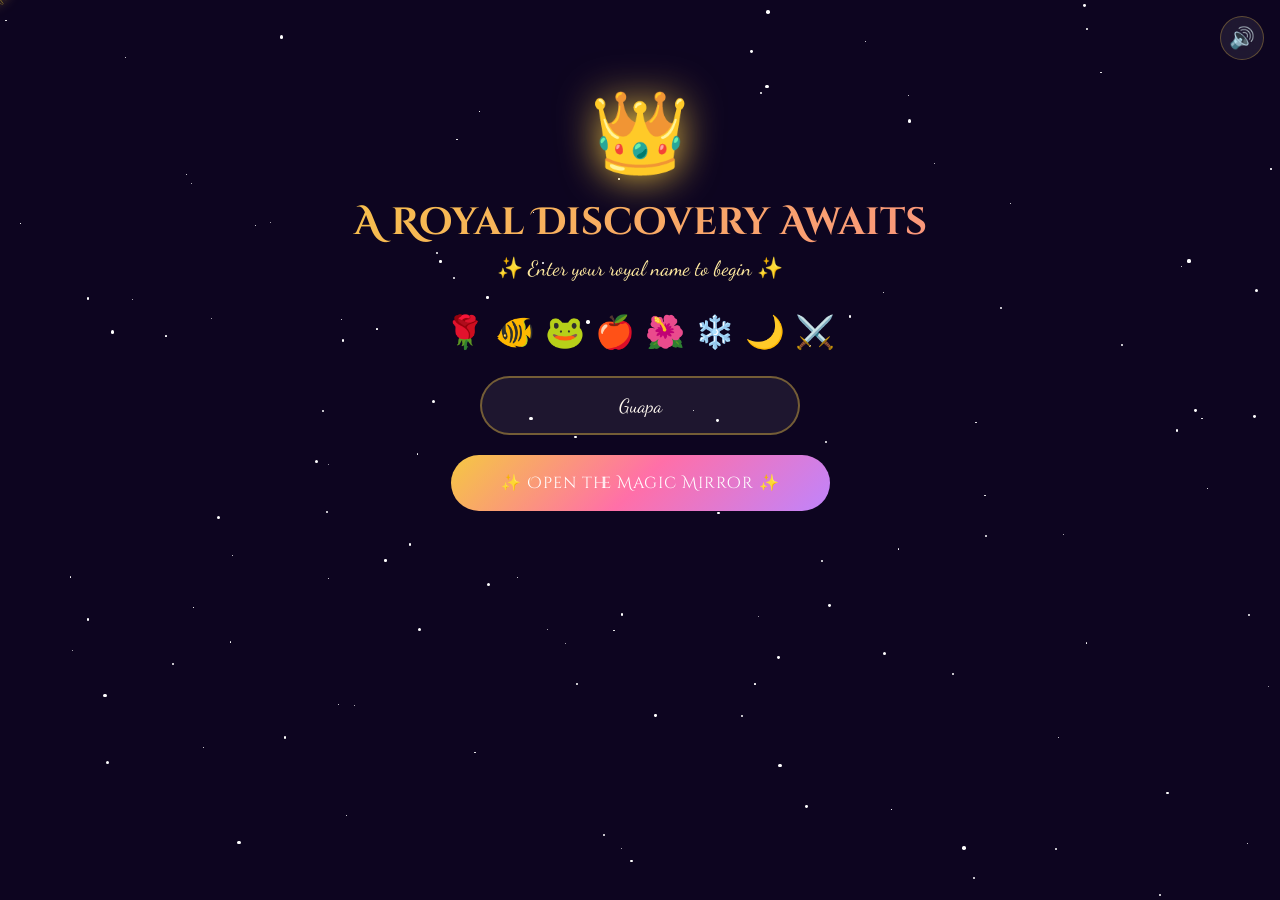
==== index.html @ b89881b4 "Rename index 9.html to index.html" ====
<!DOCTYPE html>
<html lang="en">
<head>
<meta charset="UTF-8">
<meta name="viewport" content="width=device-width, initial-scale=1.0, user-scalable=no">
<title>✨ Guapa's Royal Princess Quest ✨</title>
<link href="https://fonts.googleapis.com/css2?family=Cinzel+Decorative:wght@400;700;900&family=Lora:ital,wght@0,400;0,600;1,400&family=Dancing+Script:wght@400;700&display=swap" rel="stylesheet">
<style>

:root {
  --gold:#f5c842; --gold-light:#ffeaa0; --rose:#ff6fa8; --lav:#c084fc;
  --sky:#67e8f9; --mint:#6ee7b7; --cream:#fff8f0; --deep:#0d0520;
  --deep2:#1a0a2e; --deep3:#2d1b4e;
}
* { margin:0; padding:0; box-sizing:border-box; }
html { scroll-behavior:smooth; }
body {
  background:var(--deep);
  font-family:'Lora',serif;
  min-height:100vh;
  overflow-x:hidden;
  color:var(--cream);
  cursor:none;
}

/* ── CUSTOM CURSOR ── */
#cursor {
  position:fixed; width:24px; height:24px; pointer-events:none;
  z-index:99999; transform:translate(-50%,-50%);
  transition:transform .1s ease;
  font-size:1.2rem; line-height:1;
}
#cursor::after {
  content:'🪄';
  display:block;
  filter:drop-shadow(0 0 6px rgba(245,200,66,.8));
}
.cursor-trail {
  position:fixed; pointer-events:none; z-index:99998;
  font-size:.7rem; opacity:0;
  animation:trailFade .8s forwards ease-out;
  transform:translate(-50%,-50%);
}
@keyframes trailFade {
  0%   { opacity:.9; transform:translate(-50%,-50%) scale(1); }
  100% { opacity:0;  transform:translate(-50%,-120%) scale(.3); }
}
.tap-burst {
  position:fixed; pointer-events:none; z-index:99998;
  font-size:1rem; opacity:0;
  animation:burstOut .6s forwards ease-out;
  transform:translate(-50%,-50%);
}
@keyframes burstOut {
  0%   { opacity:1; transform:translate(-50%,-50%) scale(0); }
  50%  { opacity:1; transform:translate(-50%,-50%) scale(1.4); }
  100% { opacity:0; transform:translate(var(--bx),var(--by)) scale(.5); }
}

/* ── STARS ── */
.stars { position:fixed; top:0; left:0; width:100%; height:100%; pointer-events:none; z-index:0; }
.star {
  position:absolute; background:#fff; border-radius:50%;
  animation:twinkle var(--d,3s) infinite var(--dl,0s) ease-in-out;
}
@keyframes twinkle {
  0%,100% { opacity:.1; transform:scale(1); }
  50%     { opacity:1;  transform:scale(1.5); }
}

/* ── CASTLE BACKGROUND ── */
#castle-bg {
  position:fixed; bottom:0; left:0; width:100%; pointer-events:none;
  z-index:1; height:200px; overflow:hidden;
}
.castle-piece {
  position:absolute; bottom:0;
  font-size:2rem; opacity:0;
  animation:castleRise 1.2s cubic-bezier(.34,1.56,.64,1) forwards;
}
@keyframes castleRise {
  from { opacity:0; transform:translateY(40px); }
  to   { opacity:.35; transform:translateY(0); }
}

/* ── FLOATING SPARKLES ── */
.sp-wrap { position:fixed; top:0; left:0; width:100%; height:100%; pointer-events:none; z-index:1; overflow:hidden; }
.sparkle {
  position:absolute; opacity:0;
  animation:floatUp var(--d,6s) infinite linear var(--dl,0s);
}
@keyframes floatUp {
  0%   { opacity:0;   transform:translateY(100vh) rotate(0deg); }
  10%  { opacity:1; }
  90%  { opacity:.5; }
  100% { opacity:0;   transform:translateY(-20px) rotate(360deg); }
}

/* ── APP LAYOUT ── */
#app {
  position:relative; z-index:10;
  max-width:900px; margin:0 auto;
  padding:20px 16px 80px;
}

/* ── NAME ENTRY SCREEN ── */
#name-screen {
  text-align:center; padding:60px 20px;
  animation:fadeUp 1s ease-out;
}
.name-crown { font-size:5rem; display:block; animation:crownBounce 2s infinite ease-in-out; filter:drop-shadow(0 0 20px var(--gold)); }
@keyframes crownBounce { 0%,100%{transform:translateY(0) rotate(-5deg);} 50%{transform:translateY(-15px) rotate(5deg);} }
.name-title {
  font-family:'Cinzel Decorative',cursive;
  font-size:clamp(1.4rem,5vw,2.4rem);
  background:linear-gradient(135deg,var(--gold),var(--rose),var(--lav));
  background-size:300% 300%;
  -webkit-background-clip:text; -webkit-text-fill-color:transparent; background-clip:text;
  animation:shimmer 4s infinite linear; margin:16px 0 8px;
}
@keyframes shimmer { 0%{background-position:0% 50%;} 100%{background-position:300% 50%;} }
.name-subtitle { font-family:'Dancing Script',cursive; font-size:1.3rem; color:var(--gold-light); margin-bottom:30px; }
.name-input-wrap { position:relative; max-width:320px; margin:0 auto 20px; }
.name-input {
  width:100%; padding:16px 24px; font-size:1.2rem;
  font-family:'Dancing Script',cursive; color:var(--cream);
  background:rgba(255,255,255,.07); border:2px solid rgba(245,200,66,.4);
  border-radius:50px; outline:none; text-align:center;
  transition:border-color .3s, box-shadow .3s;
}
.name-input:focus { border-color:var(--gold); box-shadow:0 0 20px rgba(245,200,66,.3); }
.name-input::placeholder { color:rgba(255,248,240,.35); }
.btn-begin {
  display:inline-block; padding:17px 50px;
  background:linear-gradient(135deg,var(--gold),var(--rose),var(--lav));
  color:#fff; font-family:'Cinzel Decorative',cursive;
  font-size:1rem; border:none; border-radius:50px; cursor:none;
  animation:glowPulse 2.5s infinite; letter-spacing:1px;
  transition:transform .2s;
}
.btn-begin:hover { transform:scale(1.06) translateY(-3px); }
@keyframes glowPulse {
  0%,100% { box-shadow:0 8px 30px rgba(245,200,66,.4); }
  50%      { box-shadow:0 8px 50px rgba(245,200,66,.7),0 0 80px rgba(255,111,168,.4); }
}
.name-p-icons { display:flex; justify-content:center; gap:10px; flex-wrap:wrap; margin:24px 0; font-size:2rem; }
.pi { display:inline-block; animation:iconFloat var(--d) infinite ease-in-out var(--dl); }
@keyframes iconFloat { 0%,100%{transform:translateY(0);} 50%{transform:translateY(-10px);} }

/* ── TITLE SCREEN ── */
#title-screen { text-align:center; padding:40px 10px; animation:fadeUp 1.2s ease-out; }
@keyframes fadeUp { from{opacity:0;transform:translateY(30px);} to{opacity:1;transform:translateY(0);} }
h1 {
  font-family:'Cinzel Decorative',cursive;
  font-size:clamp(1.5rem,5vw,2.8rem);
  background:linear-gradient(135deg,var(--gold),var(--rose),var(--lav),var(--gold));
  background-size:300% 300%; -webkit-background-clip:text;
  -webkit-text-fill-color:transparent; background-clip:text;
  animation:shimmer 4s infinite linear; line-height:1.3; margin:16px 0 8px;
}
.subtitle { font-family:'Dancing Script',cursive; font-size:1.4rem; color:var(--gold-light); margin-bottom:16px; }
.mirror-greeting {
  background:rgba(255,255,255,.06); border:1px solid rgba(245,200,66,.2);
  border-radius:20px; padding:20px 24px; margin:20px 0;
  font-family:'Dancing Script',cursive; font-size:1.25rem;
  color:var(--gold-light); line-height:1.7;
}
.stats { display:flex; justify-content:center; gap:12px; flex-wrap:wrap; margin:16px 0; }
.stat { background:rgba(245,200,66,.1); border:1px solid rgba(245,200,66,.3); border-radius:20px; padding:7px 16px; font-family:'Dancing Script',cursive; font-size:1rem; color:var(--gold-light); }
.btn-start {
  display:inline-block; padding:18px 50px;
  background:linear-gradient(135deg,var(--gold),var(--rose),var(--lav));
  color:#fff; font-family:'Cinzel Decorative',cursive;
  font-size:1.05rem; border:none; border-radius:50px; cursor:none;
  animation:glowPulse 2.5s infinite; letter-spacing:1px; margin-top:10px;
  transition:transform .2s;
}
.btn-start:hover { transform:scale(1.07) translateY(-3px); }

/* ── SOUND TOGGLE ── */
#sound-btn {
  position:fixed; top:16px; right:16px; z-index:1000;
  background:rgba(255,255,255,.08); border:1px solid rgba(245,200,66,.3);
  border-radius:50%; width:44px; height:44px; cursor:none;
  font-size:1.3rem; display:flex; align-items:center; justify-content:center;
  transition:all .2s; backdrop-filter:blur(10px);
}
#sound-btn:hover { background:rgba(245,200,66,.15); transform:scale(1.1); }

/* ── LIVE PRINCESS METER ── */
#princess-meter {
  position:fixed; left:8px; top:50%; transform:translateY(-50%);
  z-index:100; display:none; flex-direction:column; gap:6px;
  background:rgba(13,5,32,.7); border:1px solid rgba(245,200,66,.15);
  border-radius:20px; padding:10px 6px; backdrop-filter:blur(10px);
}
.meter-princess {
  width:36px; height:36px; border-radius:50%; display:flex;
  align-items:center; justify-content:center; font-size:1.1rem;
  border:2px solid rgba(255,255,255,.1); transition:all .4s cubic-bezier(.34,1.56,.64,1);
  background:rgba(255,255,255,.05); position:relative; cursor:default;
}
.meter-princess.leading {
  border-color:var(--gold); background:rgba(245,200,66,.15);
  box-shadow:0 0 12px rgba(245,200,66,.5); transform:scale(1.15);
}
.meter-princess.top3 {
  border-color:rgba(192,132,252,.5); background:rgba(192,132,252,.08);
  box-shadow:0 0 8px rgba(192,132,252,.3);
}
.meter-crown {
  position:absolute; top:-10px; left:50%; transform:translateX(-50%);
  font-size:.65rem; display:none;
}
.meter-princess.leading .meter-crown { display:block; }

/* ── PROGRESS ── */
#prog-area { margin-bottom:22px; display:none; }
.prog-label { display:flex; justify-content:space-between; font-family:'Dancing Script',cursive; font-size:1rem; color:var(--gold-light); margin-bottom:8px; }
.prog-track { height:10px; background:rgba(255,255,255,.1); border-radius:10px; overflow:hidden; border:1px solid rgba(245,200,66,.2); }
.prog-fill {
  height:100%; background:linear-gradient(90deg,var(--gold),var(--rose),var(--lav));
  border-radius:10px; transition:width .6s cubic-bezier(.4,0,.2,1);
  box-shadow:0 0 10px rgba(245,200,66,.6);
}
.prog-round { font-family:'Cinzel Decorative',cursive; font-size:.65rem; color:rgba(192,132,252,.8); letter-spacing:1px; }

/* ── QUESTION CARD ── */
.q-card {
  background:linear-gradient(145deg,rgba(45,27,78,.92),rgba(26,10,46,.96));
  border:1px solid rgba(245,200,66,.25); border-radius:28px;
  padding:28px 22px; box-shadow:0 20px 60px rgba(0,0,0,.4),inset 0 1px 0 rgba(255,255,255,.08);
  animation:slideIn .45s cubic-bezier(.34,1.56,.64,1); position:relative; overflow:hidden;
}
.q-card::before {
  content:''; position:absolute; top:0; left:0; right:0; height:3px;
  background:linear-gradient(90deg,var(--gold),var(--rose),var(--lav),var(--mint));
  background-size:200% 100%; animation:shimmer 3s infinite linear;
}
@keyframes slideIn { from{opacity:0;transform:translateX(40px) scale(.97);} to{opacity:1;transform:translateX(0) scale(1);} }
.cat-badge {
  display:inline-block; background:rgba(245,200,66,.15);
  border:1px solid rgba(245,200,66,.4); border-radius:30px;
  padding:5px 16px; font-size:.75rem; font-family:'Cinzel Decorative',cursive;
  color:var(--gold); letter-spacing:1px; margin-bottom:14px; text-transform:uppercase;
}
.q-emoji { font-size:2.6rem; display:block; margin-bottom:10px; text-align:center; filter:drop-shadow(0 0 12px rgba(245,200,66,.5)); }
.q-text { font-size:1.1rem; line-height:1.6; color:var(--cream); text-align:center; margin-bottom:22px; font-weight:600; }

/* ── STANDARD OPTIONS ── */
.opts-grid { display:grid; gap:10px; grid-template-columns:1fr; }
.opts-grid.two-col { grid-template-columns:1fr 1fr; }
.opts-grid.visual  { grid-template-columns:1fr 1fr 1fr; }
.opt-btn {
  background:rgba(255,255,255,.05); border:1.5px solid rgba(255,255,255,.12);
  border-radius:14px; padding:13px 16px; cursor:none;
  transition:all .25s cubic-bezier(.34,1.56,.64,1);
  text-align:left; display:flex; align-items:center; gap:11px;
  color:rgba(255,248,240,.9); font-family:'Lora',serif; font-size:.9rem; line-height:1.4; width:100%;
}
.opt-btn:hover { background:rgba(245,200,66,.12); border-color:var(--gold); transform:translateY(-2px) scale(1.01); box-shadow:0 6px 20px rgba(245,200,66,.2); color:#fff; }
.opt-btn.selected {
  background:linear-gradient(135deg,rgba(245,200,66,.22),rgba(192,132,252,.22));
  border-color:var(--gold); color:#fff; transform:scale(1.02);
  box-shadow:0 8px 25px rgba(245,200,66,.3);
}
.opt-btn.visual-card { flex-direction:column; align-items:center; text-align:center; padding:16px 10px; min-height:110px; justify-content:center; }
.opt-btn.two-col-btn { flex-direction:column; align-items:center; text-align:center; padding:16px 12px; }
.opt-icon { font-size:1.7rem; flex-shrink:0; }
.opt-icon.big { font-size:2.2rem; margin-bottom:6px; }
.opt-label { font-weight:600; margin-bottom:2px; }
.opt-desc  { font-size:.78rem; opacity:.7; font-style:italic; }

/* ── DRESS CAROUSEL ── */
.dress-carousel { position:relative; overflow:hidden; padding:10px 0 20px; }
.dress-track { display:flex; gap:14px; transition:transform .4s cubic-bezier(.4,0,.2,1); }
.dress-card {
  flex-shrink:0; width:140px; height:200px; border-radius:20px; cursor:none;
  border:2px solid rgba(255,255,255,.12); position:relative; overflow:hidden;
  transition:all .3s cubic-bezier(.34,1.56,.64,1); background:rgba(255,255,255,.04);
  display:flex; flex-direction:column; align-items:center; justify-content:center;
}
.dress-card:hover { transform:translateY(-8px) scale(1.04); border-color:rgba(245,200,66,.5); box-shadow:0 12px 35px rgba(0,0,0,.4); }
.dress-card.selected {
  border-color:var(--gold); transform:translateY(-12px) scale(1.08);
  box-shadow:0 16px 40px rgba(245,200,66,.4);
}
.dress-card.selected::after {
  content:'✨'; position:absolute; top:-8px; right:-8px;
  font-size:1.2rem; animation:sparkSpin 1s infinite linear;
}
@keyframes sparkSpin { from{transform:rotate(0deg);} to{transform:rotate(360deg);} }
.dress-emoji { font-size:4rem; margin-bottom:6px; transition:transform .3s; }
.dress-card:hover .dress-emoji, .dress-card.selected .dress-emoji { transform:scale(1.15) rotate(-5deg); }
.dress-name { font-family:'Dancing Script',cursive; font-size:.9rem; color:var(--cream); text-align:center; padding:0 8px; }
.dress-nav { display:flex; justify-content:center; gap:12px; margin-top:12px; }
.dress-nav-btn {
  background:rgba(255,255,255,.1); border:1px solid rgba(245,200,66,.3);
  border-radius:50%; width:36px; height:36px; cursor:none;
  font-size:1rem; display:flex; align-items:center; justify-content:center;
  transition:all .2s;
}
.dress-nav-btn:hover { background:rgba(245,200,66,.2); transform:scale(1.1); }

/* ── TIARA PICKER ── */
.tiara-grid { display:grid; grid-template-columns:repeat(3,1fr); gap:12px; }
.tiara-card {
  background:linear-gradient(145deg,rgba(45,27,78,.8),rgba(26,10,46,.95));
  border:2px solid rgba(255,255,255,.12); border-radius:18px;
  padding:18px 10px; cursor:none; transition:all .3s cubic-bezier(.34,1.56,.64,1);
  text-align:center; position:relative; overflow:hidden;
}
.tiara-card:hover { transform:translateY(-5px); border-color:rgba(245,200,66,.5); box-shadow:0 10px 30px rgba(245,200,66,.2); }
.tiara-card.selected { border-color:var(--gold); box-shadow:0 0 30px rgba(245,200,66,.4); transform:scale(1.05); }
.tiara-emoji { font-size:2.8rem; display:block; animation:tiaraFloat var(--d,2s) infinite ease-in-out var(--dl,0s); }
@keyframes tiaraFloat { 0%,100%{transform:translateY(0);} 50%{transform:translateY(-6px);} }
.tiara-name { font-family:'Dancing Script',cursive; font-size:.95rem; color:var(--gold-light); margin-top:8px; }
.tiara-glow { position:absolute; inset:0; opacity:0; transition:opacity .3s; border-radius:16px; }
.tiara-card.selected .tiara-glow { opacity:1; }

/* ── SWATCH ── */
.swatch-grid { display:grid; grid-template-columns:repeat(3,1fr); gap:10px; }
.swatch-btn {
  border:2px solid rgba(255,255,255,.15); border-radius:16px; padding:12px 8px;
  cursor:none; transition:all .25s cubic-bezier(.34,1.56,.64,1);
  text-align:center; background:rgba(255,255,255,.05);
  display:flex; flex-direction:column; align-items:center; gap:6px;
}
.swatch-btn:hover { transform:translateY(-3px) scale(1.04); border-color:var(--gold); }
.swatch-btn.selected { border-color:var(--gold); box-shadow:0 0 20px rgba(245,200,66,.4); transform:scale(1.05); }
.swatch-colors { display:flex; gap:3px; border-radius:8px; overflow:hidden; height:32px; width:100%; }
.swatch-seg { flex:1; }
.swatch-name { font-size:.72rem; font-weight:600; color:var(--cream); }
.swatch-desc { font-size:.65rem; opacity:.65; font-style:italic; }

/* ── FLIP CARDS ── */
.flip-grid { display:grid; grid-template-columns:repeat(3,1fr); gap:10px; }
.flip-card { perspective:600px; cursor:none; height:120px; }
.flip-inner { position:relative; width:100%; height:100%; transition:transform .55s cubic-bezier(.4,0,.2,1); transform-style:preserve-3d; }
.flip-card.flipped .flip-inner { transform:rotateY(180deg); }
.flip-front, .flip-back {
  position:absolute; inset:0; backface-visibility:hidden;
  border-radius:14px; display:flex; flex-direction:column;
  align-items:center; justify-content:center; padding:8px;
  border:1.5px solid rgba(255,255,255,.15); transition:border-color .25s;
}
.flip-front { background:linear-gradient(135deg,rgba(45,27,78,.9),rgba(26,10,46,.95)); font-size:2rem; }
.flip-front-hint { font-size:.7rem; color:rgba(255,248,240,.4); margin-top:4px; font-style:italic; }
.flip-back { background:linear-gradient(135deg,rgba(245,200,66,.18),rgba(192,132,252,.18)); transform:rotateY(180deg); font-size:1.6rem; }
.flip-back-label { font-size:.72rem; font-weight:700; color:#fff; margin-top:6px; text-align:center; line-height:1.2; }
.flip-back-desc  { font-size:.62rem; opacity:.7; font-style:italic; text-align:center; margin-top:2px; }
.flip-card.selected .flip-front, .flip-card.selected .flip-back { border-color:var(--gold); box-shadow:0 0 15px rgba(245,200,66,.3); }

/* ── KINGDOM BUILDER ── */
.kingdom-builder { background:rgba(255,255,255,.04); border:1px solid rgba(103,232,249,.2); border-radius:20px; padding:16px; }
.kingdom-scene {
  height:160px; background:linear-gradient(180deg,#0d0520 0%,#1a0a2e 60%,#2d1b4e 100%);
  border-radius:14px; position:relative; overflow:hidden; margin-bottom:16px;
  border:1px solid rgba(245,200,66,.15);
}
.kb-element { position:absolute; font-size:2rem; animation:kbPlace .5s cubic-bezier(.34,1.56,.64,1) forwards; }
@keyframes kbPlace { from{opacity:0;transform:scale(0) rotate(-10deg);} to{opacity:1;transform:scale(1) rotate(0);} }
.kb-row { margin-bottom:12px; }
.kb-row-label { font-family:'Cinzel Decorative',cursive; font-size:.65rem; color:var(--gold); letter-spacing:1px; margin-bottom:8px; text-transform:uppercase; }
.kb-options { display:flex; gap:8px; flex-wrap:wrap; }
.kb-opt {
  background:rgba(255,255,255,.06); border:1.5px solid rgba(255,255,255,.15);
  border-radius:12px; padding:8px 12px; cursor:none; font-size:.85rem;
  display:flex; align-items:center; gap:6px; transition:all .2s;
  color:var(--cream);
}
.kb-opt:hover { border-color:var(--gold); background:rgba(245,200,66,.1); transform:scale(1.05); }
.kb-opt.chosen { border-color:var(--gold); background:rgba(245,200,66,.15); box-shadow:0 0 12px rgba(245,200,66,.3); }

/* ── ENCHANT BUTTON ── */
.enchant-burst {
  position:absolute; pointer-events:none; z-index:100;
  animation:enchantBurst .6s forwards ease-out;
}
@keyframes enchantBurst {
  0%   { opacity:1; transform:translate(-50%,-50%) scale(0); }
  50%  { opacity:1; transform:translate(-50%,-50%) scale(1.5); }
  100% { opacity:0; transform:translate(-50%,-50%) scale(2); }
}

/* ── NEXT BUTTON ── */
.btn-next {
  display:block; width:100%; margin-top:18px; padding:15px;
  background:linear-gradient(135deg,var(--gold),#e8a030);
  color:var(--deep); font-family:'Cinzel Decorative',cursive;
  font-size:.95rem; font-weight:900; border:none; border-radius:50px; cursor:none;
  transition:all .25s; box-shadow:0 6px 25px rgba(245,200,66,.4); letter-spacing:1px;
  opacity:0; pointer-events:none;
}
.btn-next.show { opacity:1; pointer-events:all; animation:fadeUp .4s ease-out; }
.btn-next:hover { transform:scale(1.03) translateY(-2px); box-shadow:0 10px 35px rgba(245,200,66,.6); }

/* ── LOADING / MAGIC MIRROR ── */
#loading { display:none; text-align:center; padding:60px 20px; }
.mirror-wrap { position:relative; width:180px; height:230px; margin:0 auto 30px; }
.mirror-frame {
  width:180px; height:230px; border-radius:50% 50% 40% 40%;
  background:linear-gradient(145deg,#8B6914,#C9A227,#8B6914);
  display:flex; align-items:center; justify-content:center;
  box-shadow:0 0 40px rgba(245,200,66,.5),inset 0 2px 0 rgba(255,255,255,.3);
}
.mirror-glass {
  width:150px; height:196px; border-radius:50% 50% 38% 38%;
  background:linear-gradient(135deg,#0a0520,#1a0a2e,#0d0535);
  position:relative; overflow:hidden; display:flex; align-items:center; justify-content:center;
}
.mirror-fog {
  position:absolute; inset:0;
  background:radial-gradient(ellipse at center,rgba(192,132,252,.6) 0%,rgba(103,232,249,.3) 50%,transparent 70%);
  animation:fogSwirl 2s infinite ease-in-out;
}
@keyframes fogSwirl { 0%,100%{transform:scale(1) rotate(0deg);opacity:.8;} 50%{transform:scale(1.1) rotate(180deg);opacity:1;} }
.mirror-silhouette {
  position:absolute; font-size:4rem; z-index:2;
  filter:brightness(0); transition:filter 2s ease-in-out;
}
.mirror-silhouette.reveal { filter:brightness(1) drop-shadow(0 0 20px var(--gold)); }
.mirror-question { font-size:2.5rem; z-index:3; animation:questionPulse 1s infinite ease-in-out; }
@keyframes questionPulse { 0%,100%{transform:scale(1);} 50%{transform:scale(1.2);} }
.load-text { font-family:'Dancing Script',cursive; font-size:1.6rem; color:var(--gold-light); }
.load-sub { font-size:.9rem; color:rgba(255,248,240,.6); margin-top:8px; font-style:italic; }
.mirror-name-reveal { font-family:'Cinzel Decorative',cursive; font-size:1.1rem; color:var(--gold); margin-top:16px; min-height:2rem; }

/* ── RESULT SCROLL ── */
#result { display:none; }
.scroll-container {
  background:linear-gradient(180deg,#2a1a00,#1a0f00,#2a1a00);
  border:3px solid #8B6914; border-radius:12px;
  padding:40px 28px; position:relative; overflow:hidden;
  box-shadow:0 30px 80px rgba(0,0,0,.6),inset 0 0 60px rgba(139,105,20,.15);
  animation:scrollUnroll 1.2s cubic-bezier(.4,0,.2,1);
}
@keyframes scrollUnroll {
  from { clip-path:inset(50% 0 50% 0); opacity:0; }
  to   { clip-path:inset(0% 0 0% 0);   opacity:1; }
}
.scroll-container::before, .scroll-container::after {
  content:''; position:absolute; left:0; right:0; height:40px;
  background:linear-gradient(180deg,#8B6914,#C9A227 30%,#8B6914 70%,#5a4000);
  border-radius:8px;
}
.scroll-container::before { top:0; }
.scroll-container::after  { bottom:0; }
.scroll-inner { position:relative; z-index:1; text-align:center; }
.wax-seal {
  width:60px; height:60px; border-radius:50%;
  background:radial-gradient(circle at 35% 35%,#dc2626,#991b1b);
  display:flex; align-items:center; justify-content:center;
  font-size:1.6rem; margin:0 auto 20px;
  box-shadow:0 4px 15px rgba(220,38,38,.4),inset 0 2px 0 rgba(255,255,255,.2);
  animation:sealDrop .8s cubic-bezier(.34,1.56,.64,1) .3s both;
}
@keyframes sealDrop { from{opacity:0;transform:scale(0) rotate(-20deg);} to{opacity:1;transform:scale(1) rotate(0);} }
.royal-decree { font-family:'Cinzel Decorative',cursive; font-size:.75rem; color:#C9A227; letter-spacing:2px; text-transform:uppercase; margin-bottom:12px; }
.result-name-typed {
  font-family:'Cinzel Decorative',cursive;
  font-size:clamp(2rem,7vw,3.2rem);
  background:linear-gradient(135deg,#C9A227,#f5c842,#C9A227);
  -webkit-background-clip:text; -webkit-text-fill-color:transparent; background-clip:text;
  min-height:4rem; margin:10px 0;
}
.result-card {
  border-radius:24px; padding:28px 22px; margin:20px 0;
  border:1px solid rgba(245,200,66,.3);
  box-shadow:0 20px 60px rgba(0,0,0,.4); position:relative; overflow:hidden;
  transition:background 1.5s ease;
}
.result-card::before {
  content:''; position:absolute; top:0; left:0; right:0; height:4px;
  background:linear-gradient(90deg,var(--gold),var(--rose),var(--lav),var(--mint),var(--gold));
  background-size:200% 100%; animation:shimmer 3s infinite linear;
}
.p-emoji-big {
  font-size:5rem; display:block; margin:8px auto 18px;
  filter:drop-shadow(0 0 25px rgba(245,200,66,.6));
  animation:floatBig 3s infinite ease-in-out;
}
@keyframes floatBig { 0%,100%{transform:translateY(0);} 50%{transform:translateY(-12px);} }
.result-desc { font-size:1rem; line-height:1.78; color:rgba(255,248,240,.92); margin-bottom:18px; }

/* ── VOICE LINE ── */
.voice-line-box {
  background:linear-gradient(135deg,rgba(103,232,249,.08),rgba(192,132,252,.08));
  border:1px solid rgba(103,232,249,.3); border-radius:16px;
  padding:16px 20px; margin:16px 0; position:relative;
}
.voice-line-box::before {
  content:'"'; font-family:'Cinzel Decorative',cursive; font-size:3rem;
  color:rgba(103,232,249,.2); position:absolute; top:-5px; left:10px; line-height:1;
}
.voice-line-text {
  font-family:'Dancing Script',cursive; font-size:1.2rem;
  color:var(--sky); line-height:1.6; font-style:italic;
  padding-left:20px; min-height:2rem;
}
.voice-line-attr { font-size:.72rem; color:rgba(103,232,249,.5); text-align:right; margin-top:8px; }

/* ── ROYAL TITLE BOX ── */
.royal-title-box {
  background:rgba(245,200,66,.1); border:1px solid rgba(245,200,66,.35);
  border-radius:16px; padding:14px 18px; margin:16px 0; text-align:center;
}
.royal-title-label { font-family:'Cinzel Decorative',cursive; font-size:.7rem; color:var(--gold); letter-spacing:2px; text-transform:uppercase; margin-bottom:6px; }
.royal-title-text  { font-family:'Dancing Script',cursive; font-size:1.4rem; color:var(--gold-light); }

/* ── TRAIT WHEEL ── */
.trait-wheel-wrap { margin:20px 0; text-align:center; }
.trait-wheel-title { font-family:'Cinzel Decorative',cursive; font-size:.78rem; color:var(--lav); letter-spacing:1px; margin-bottom:14px; }
.trait-wheel-svg { max-width:280px; display:block; margin:0 auto; }

/* ── PHOTO BOOTH ── */
.photo-booth-section { margin-top:22px; }
.photo-booth-title { font-family:'Cinzel Decorative',cursive; font-size:.78rem; color:var(--rose); letter-spacing:1px; margin-bottom:12px; text-align:center; }
.frame-selector { display:flex; gap:8px; flex-wrap:wrap; justify-content:center; margin-bottom:16px; }
.frame-btn {
  background:rgba(255,255,255,.06); border:1.5px solid rgba(255,255,255,.15);
  border-radius:12px; padding:8px 14px; cursor:none; font-size:.8rem;
  color:var(--cream); transition:all .2s; display:flex; align-items:center; gap:6px;
}
.frame-btn:hover { border-color:var(--rose); background:rgba(255,111,168,.1); }
.frame-btn.active { border-color:var(--rose); background:rgba(255,111,168,.15); box-shadow:0 0 12px rgba(255,111,168,.3); }
.photo-preview {
  border-radius:20px; padding:20px; position:relative; text-align:center;
  min-height:200px; display:flex; flex-direction:column; align-items:center;
  justify-content:center; overflow:hidden; transition:all .4s ease;
}
.frame-deco { position:absolute; font-size:1.5rem; pointer-events:none; }
.photo-content { position:relative; z-index:1; }
.photo-p-emoji { font-size:4rem; display:block; margin-bottom:8px; }
.photo-p-name  { font-family:'Cinzel Decorative',cursive; font-size:1.2rem; color:#fff; }
.photo-p-title { font-family:'Dancing Script',cursive; font-size:.95rem; margin-top:6px; opacity:.8; }
.photo-watermark { font-size:.6rem; opacity:.4; margin-top:10px; letter-spacing:1px; }
.btn-screenshot {
  display:block; width:100%; margin-top:14px; padding:13px;
  background:linear-gradient(135deg,var(--rose),#c2185b);
  color:#fff; font-family:'Cinzel Decorative',cursive;
  font-size:.85rem; border:none; border-radius:50px; cursor:none;
  transition:all .25s; letter-spacing:.5px;
}

/* ── MATCH BARS ── */
.match-sec { margin-top:22px; background:rgba(255,255,255,.04); border-radius:18px; padding:18px; border:1px solid rgba(192,132,252,.2); }
.match-title { font-family:'Cinzel Decorative',cursive; font-size:.78rem; color:var(--lav); margin-bottom:14px; letter-spacing:1px; text-align:center; }
.bar-row { display:flex; align-items:center; gap:9px; margin-bottom:9px; }
.bar-label { width:100px; text-align:right; color:rgba(255,248,240,.7); flex-shrink:0; font-size:.76rem; }
.bar-track { flex:1; height:9px; background:rgba(255,255,255,.08); border-radius:10px; overflow:hidden; }
.bar-fill { height:100%; border-radius:10px; transition:width 1.5s cubic-bezier(.4,0,.2,1); }
.bar-pct { width:34px; font-weight:700; color:var(--gold); font-size:.76rem; }

/* ── PICKS ── */
.picks-sec { margin-top:22px; }
.picks-title { font-family:'Cinzel Decorative',cursive; font-size:.78rem; color:var(--rose); letter-spacing:1px; margin-bottom:12px; }
.picks-grid { display:grid; grid-template-columns:repeat(3,1fr); gap:8px; }
.pick-item { background:rgba(255,111,168,.08); border:1px solid rgba(255,111,168,.2); border-radius:11px; padding:9px 7px; text-align:center; font-size:.73rem; }
.pick-icon { font-size:1.5rem; display:block; margin-bottom:3px; }

/* ── TOURNAMENT MODE ── */
.tournament-banner {
  background:linear-gradient(135deg,rgba(245,200,66,.12),rgba(192,132,252,.12));
  border:1px solid rgba(245,200,66,.3); border-radius:16px;
  padding:14px 20px; margin-bottom:16px; text-align:center;
  font-family:'Cinzel Decorative',cursive; font-size:.8rem; color:var(--gold-light);
  letter-spacing:1px;
}
.royal-court-section {
  background:linear-gradient(145deg,rgba(45,27,78,.9),rgba(26,10,46,.95));
  border:2px solid var(--gold); border-radius:24px; padding:28px;
  text-align:center; margin-top:20px;
}
.royal-court-title { font-family:'Cinzel Decorative',cursive; font-size:1.1rem; color:var(--gold); margin-bottom:20px; }
.court-princesses { display:flex; justify-content:center; gap:20px; margin:20px 0; flex-wrap:wrap; }
.court-princess { text-align:center; }
.court-emoji { font-size:3rem; display:block; margin-bottom:6px; filter:drop-shadow(0 0 15px rgba(245,200,66,.5)); }
.court-name { font-family:'Cinzel Decorative',cursive; font-size:.75rem; color:var(--gold-light); }
.combined-title {
  font-family:'Dancing Script',cursive; font-size:1.6rem; color:var(--gold);
  margin:16px 0; background:linear-gradient(135deg,var(--gold),var(--rose),var(--lav));
  -webkit-background-clip:text; -webkit-text-fill-color:transparent; background-clip:text;
}

/* ── BUTTONS ── */
.btn-retry {
  display:inline-block; background:linear-gradient(135deg,var(--lav),#7c3aed);
  color:#fff; font-family:'Cinzel Decorative',cursive; font-size:.9rem;
  padding:15px 36px; border:none; border-radius:50px; cursor:none;
  box-shadow:0 8px 30px rgba(192,132,252,.4); transition:all .3s;
  margin:8px; letter-spacing:.5px;
}
.btn-retry:hover { transform:scale(1.05) translateY(-3px); box-shadow:0 12px 40px rgba(192,132,252,.6); }
.btn-tournament {
  display:inline-block; background:linear-gradient(135deg,var(--gold),#e8a030);
  color:var(--deep); font-family:'Cinzel Decorative',cursive; font-size:.9rem;
  padding:15px 36px; border:none; border-radius:50px; cursor:none;
  box-shadow:0 8px 30px rgba(245,200,66,.4); transition:all .3s;
  margin:8px; letter-spacing:.5px;
}
.btn-tournament:hover { transform:scale(1.05) translateY(-3px); }

/* ── CONFETTI ── */
.confetti-piece {
  position:fixed; animation:confettiFall 3s linear forwards;
  border-radius:2px; z-index:999; pointer-events:none;
}
@keyframes confettiFall {
  0%   { transform:translateY(-20px) rotate(0deg);   opacity:1; }
  100% { transform:translateY(110vh) rotate(720deg); opacity:0; }
}
.result-particles { position:absolute; inset:0; pointer-events:none; overflow:hidden; }
.bg-p { position:fixed; pointer-events:none; z-index:2; animation:bgFloat linear infinite; opacity:0; }
@keyframes bgFloat { 0%{opacity:0;transform:translateY(100vh);} 10%{opacity:.7;} 90%{opacity:.4;} 100%{opacity:0;transform:translateY(-20px);} }

.hidden { display:none!important; }
@media(max-width:520px){
  .traits-grid{grid-template-columns:1fr;}
  .picks-grid{grid-template-columns:repeat(2,1fr);}
  .opts-grid.visual{grid-template-columns:1fr 1fr;}
  .flip-grid{grid-template-columns:1fr 1fr;}
  .swatch-grid{grid-template-columns:1fr 1fr;}
  .opts-grid.two-col{grid-template-columns:1fr;}
  .tiara-grid{grid-template-columns:1fr 1fr;}
  .dress-card{width:120px;height:170px;}
  #princess-meter{display:none!important;}
}
</style>
</head>
<body>
<div id="cursor"></div>
<div class="stars" id="stars"></div>
<div class="sp-wrap" id="sparkles"></div>
<div id="castle-bg"></div>
<button id="sound-btn" title="Toggle Sound">🔊</button>

<div id="app">

<!-- NAME ENTRY -->
<div id="name-screen">
  <span class="name-crown">👑</span>
  <h1 class="name-title">A Royal Discovery Awaits</h1>
  <p class="name-subtitle">✨ Enter your royal name to begin ✨</p>
  <div class="name-p-icons">
    <span class="pi" style="--d:2.1s;--dl:0s">🌹</span>
    <span class="pi" style="--d:2.4s;--dl:.2s">🐠</span>
    <span class="pi" style="--d:2.0s;--dl:.4s">🐸</span>
    <span class="pi" style="--d:2.6s;--dl:.1s">🍎</span>
    <span class="pi" style="--d:1.9s;--dl:.3s">🌺</span>
    <span class="pi" style="--d:2.3s;--dl:.5s">❄️</span>
    <span class="pi" style="--d:2.1s;--dl:.2s">🌙</span>
    <span class="pi" style="--d:2.5s;--dl:.4s">⚔️</span>
  </div>
  <div class="name-input-wrap">
    <input class="name-input" id="name-input" type="text"
      placeholder="What is your royal name?" maxlength="20"
      value="Guapa"
      onkeydown="if(event.key==='Enter')beginJourney()">
  </div>
  <button class="btn-begin" onclick="beginJourney()">✨ Open the Magic Mirror ✨</button>
</div>

<!-- TITLE SCREEN -->
<div id="title-screen" class="hidden">
  <span class="name-crown">👑</span>
  <h1>Which Disney Princess Are You?</h1>
  <p class="subtitle">✨ A Magical Royal Discovery ✨</p>
  <div class="mirror-greeting" id="mirror-greeting"></div>
  <div class="stats">
    <span class="stat">👑 12 Princesses</span>
    <span class="stat">✨ 250 Questions</span>
    <span class="stat">🔮 35 Per Play</span>
    <span class="stat">♾️ Infinite Replays</span>
  </div>
  <br>
  <button class="btn-start" onclick="startQuiz()">✨ Begin My Royal Journey ✨</button>
  <br><br>
  <button class="btn-tournament" onclick="startTournament()" style="font-size:.8rem;padding:12px 28px;">
    👑 Royal Tournament — 3 Rounds
  </button>
</div>

<!-- QUIZ AREA -->
<div id="quiz-area" class="hidden">
  <div id="prog-area">
    <div class="prog-label">
      <span id="q-counter">Question 1 of 35</span>
      <span id="q-cat-label">✨ Personality</span>
      <span class="prog-round" id="round-label"></span>
    </div>
    <div class="prog-track"><div class="prog-fill" id="prog-fill" style="width:2%"></div></div>
  </div>
  <div class="q-card" id="q-card">
    <span class="cat-badge" id="cat-badge">Personality</span>
    <span class="q-emoji" id="q-emoji">🌟</span>
    <p class="q-text" id="q-text">Loading...</p>
    <div id="options-container"></div>
    <button class="btn-next hidden" id="btn-next" onclick="nextQuestion()">
      Continue My Journey ✨
    </button>
  </div>
</div>

<!-- PRINCESS METER -->
<div id="princess-meter"></div>

<!-- LOADING -->
<div id="loading-screen" class="hidden">
  <div class="mirror-wrap">
    <div class="mirror-frame">
      <div class="mirror-glass">
        <div class="mirror-fog"></div>
        <span class="mirror-silhouette" id="mirror-silhouette">👸</span>
        <span class="mirror-question hidden" id="mirror-icon">🔮</span>
      </div>
    </div>
  </div>
  <div class="load-text" id="load-text">The Magic Mirror is working its spell...</div>
  <div class="load-sub" id="load-sub">Searching every kingdom for your royal match ✨</div>
  <div class="mirror-name-reveal" id="mirror-name-reveal"></div>
</div>

<!-- RESULT -->
<div id="result-screen" class="hidden">
  <div id="tournament-banner" class="tournament-banner hidden"></div>

  <div class="scroll-container">
    <div class="scroll-inner">
      <div class="wax-seal">👑</div>
      <div class="royal-decree">✦ Royal Proclamation ✦</div>
      <div class="result-name-typed" id="result-name-typed"></div>

      <div class="result-card" id="result-card">
        <div class="result-particles" id="result-particles"></div>
        <div id="result-portrait"></div><span class="p-emoji-big" id="result-emoji" style="display:none">👸</span>
        <p class="result-desc" id="result-desc"></p>

        <!-- VOICE LINE -->
        <div class="voice-line-box">
          <div class="voice-line-text" id="voice-line-text"></div>
          <div class="voice-line-attr" id="voice-line-attr"></div>
        </div>

        <!-- ROYAL TITLE -->
        <div class="royal-title-box">
          <div class="royal-title-label">✨ Royal Title of <span id="royal-name-display"></span> ✨</div>
          <div class="royal-title-text" id="royal-title"></div>
        </div>

        <!-- TRAIT WHEEL -->
        <div class="trait-wheel-wrap">
          <div class="trait-wheel-title">✨ YOUR ROYAL TRAITS ✨</div>
          <svg class="trait-wheel-svg" id="trait-wheel" viewBox="0 0 300 300"></svg>
        </div>

        <!-- MATCH BARS -->
        <div class="match-sec">
          <div class="match-title">💫 PRINCESS COMPATIBILITY</div>
          <div id="match-bars"></div>
        </div>

        <!-- PICKS -->
        <div class="picks-sec">
          <div class="picks-title">💖 YOUR ROYAL STYLE PICKS</div>
          <div class="picks-grid" id="picks-grid"></div>
        </div>

        <!-- PHOTO BOOTH -->
        <div class="photo-booth-section">
          <div class="photo-booth-title">📸 YOUR ENCHANTED PHOTO BOOTH</div>
          <div class="frame-selector" id="frame-selector"></div>
          <div class="photo-preview" id="photo-preview"></div>
          <button class="btn-screenshot" onclick="showScreenshotTip()">
            📸 Save My Royal Portrait
          </button>
          <div id="screenshot-tip" style="display:none;font-size:.72rem;color:rgba(255,248,240,.5);margin-top:8px;line-height:1.8;text-align:center"></div>
        </div>
      </div><!-- end result-card -->
    </div><!-- end scroll-inner -->
  </div><!-- end scroll-container -->

  <!-- TOURNAMENT RESULT -->
  <div id="royal-court-section" class="hidden royal-court-section">
    <div class="royal-court-title">✨ YOUR TRUE ROYAL COURT ✨</div>
    <div class="court-princesses" id="court-princesses"></div>
    <div class="combined-title" id="combined-title"></div>
    <p style="font-size:.85rem;opacity:.7;line-height:1.7" id="court-desc"></p>
  </div>

  <div style="text-align:center;margin-top:24px">
    <button class="btn-retry" onclick="resetQuiz()">🔮 Play Again</button>
    <button class="btn-tournament" onclick="startTournament()">👑 Royal Tournament</button>
  </div>
</div>
<script>/* ═══════════════════════════════════════════════
   QUESTIONS — Personality (25)
   ═══════════════════════════════════════════════ */
/* ═══════════════════════════════════════════════
   QUESTIONS — Personality (25)
   ═══════════════════════════════════════════════ */
var Q_PERSONALITY = [
  { cat:"✨ Personality", emoji:"💫", layout:"1col", q:"When you face a big problem, your first instinct is to...",
    opts:[
      { icon:"💪", label:"Fight through it myself",               p:{mulan:3,raya:2,jasmine:1} },
      { icon:"📖", label:"Research and make a careful plan",       p:{belle:3,tiana:2,mulan:1} },
      { icon:"🤝", label:"Ask the people I trust for help",        p:{snow:2,cinderella:1,rapunzel:2} },
      { icon:"✨", label:"Trust that the universe has a plan",     p:{aurora:2,cinderella:2,elsa:1} },
      { icon:"🌊", label:"Follow my heart and instincts",          p:{ariel:3,moana:3,rapunzel:1} },
      { icon:"❄️", label:"Work it out quietly alone",             p:{elsa:3,belle:2,mulan:1} }
    ]
  },
  { cat:"✨ Personality", emoji:"🌟", layout:"2col", q:"Your friends would most describe you as...",
    opts:[
      { icon:"😄", label:"The Fun One",      desc:"Always brings the energy",      p:{rapunzel:3,ariel:2,snow:1} },
      { icon:"📚", label:"The Smart One",    desc:"Always has the answers",        p:{belle:3,mulan:2,tiana:1} },
      { icon:"💪", label:"The Brave One",    desc:"First to take a stand",         p:{mulan:3,raya:3,jasmine:2} },
      { icon:"💕", label:"The Kind One",     desc:"Warmest heart around",          p:{cinderella:3,snow:2,aurora:2} },
      { icon:"❄️", label:"The Cool One",     desc:"Calm and quietly powerful",     p:{elsa:3,aurora:1,mulan:1} },
      { icon:"🎨", label:"The Creative One", desc:"Always making something",       p:{rapunzel:3,ariel:2,belle:1} }
    ]
  },
  { cat:"✨ Personality", emoji:"🎭", layout:"1col", q:"What makes you feel most alive?",
    opts:[
      { icon:"🌊", label:"Exploring somewhere totally new",          p:{ariel:3,moana:3,rapunzel:2} },
      { icon:"📖", label:"Getting lost in a great story",            p:{belle:3,aurora:1,rapunzel:1} },
      { icon:"🎨", label:"Creating something beautiful",             p:{rapunzel:3,belle:1,tiana:1} },
      { icon:"🤝", label:"Helping someone who really needs me",      p:{cinderella:2,snow:2,tiana:2} },
      { icon:"🏆", label:"Achieving a hard-earned goal",             p:{tiana:3,mulan:3,raya:2} },
      { icon:"❄️", label:"Mastering something once impossible",      p:{elsa:3,mulan:2,raya:2} }
    ]
  },
  { cat:"✨ Personality", emoji:"😤", layout:"1col", q:"Your biggest pet peeve is...",
    opts:[
      { icon:"🔒", label:"Being told what I can or cannot do",       p:{jasmine:3,ariel:2,elsa:1} },
      { icon:"😶", label:"When people are not honest",               p:{belle:2,mulan:1,raya:2} },
      { icon:"💔", label:"Unkindness toward others",                 p:{cinderella:2,snow:2,tiana:1} },
      { icon:"😴", label:"Wasted potential in people",               p:{tiana:3,mulan:2,belle:1} },
      { icon:"🌍", label:"Destroying beautiful things",              p:{moana:3,ariel:2,elsa:1} },
      { icon:"🤥", label:"People pretending to be something else",   p:{raya:3,jasmine:2,belle:2} }
    ]
  },
  { cat:"✨ Personality", emoji:"🌙", layout:"1col", q:"On a rainy Sunday you are probably...",
    opts:[
      { icon:"📚", label:"Reading something completely absorbing",    p:{belle:3,aurora:1,rapunzel:1} },
      { icon:"🎨", label:"Painting or crafting something",           p:{rapunzel:3,belle:1,elsa:1} },
      { icon:"🍳", label:"Cooking something delicious",              p:{tiana:3,snow:2,rapunzel:1} },
      { icon:"🎶", label:"Singing and dancing around the house",     p:{ariel:2,cinderella:2,snow:2} },
      { icon:"❄️", label:"Creating in perfect peaceful solitude",    p:{elsa:3,belle:2,aurora:2} },
      { icon:"⚔️", label:"Training or practicing a skill",           p:{raya:3,mulan:2,moana:2} }
    ]
  },
  { cat:"✨ Personality", emoji:"🦁", layout:"1col", q:"The type of courage you most admire is...",_interact:"mulan",
    opts:[
      { icon:"⚔️", label:"Physical bravery — fighting for what is right",         p:{mulan:3,raya:3,jasmine:1} },
      { icon:"💜", label:"Emotional bravery — opening your heart fully",           p:{belle:3,ariel:2,rapunzel:1} },
      { icon:"🔊", label:"Speaking truth to power when everyone else is silent",   p:{jasmine:3,moana:2,raya:2} },
      { icon:"🐣", label:"Starting over completely after everything falls apart",  p:{tiana:3,cinderella:2,elsa:2} },
      { icon:"🌍", label:"Sacrificing everything for the people you love",         p:{mulan:3,moana:2,snow:1} },
      { icon:"❄️", label:"Facing your deepest fear completely alone",              p:{elsa:3,raya:2,mulan:2} }
    ]
  },
  { cat:"✨ Personality", emoji:"🌈", layout:"1col", q:"Free afternoon in a new city — you...",
    opts:[
      { icon:"🗺️", label:"Wander with absolutely zero plan",             p:{ariel:3,rapunzel:2,moana:1} },
      { icon:"📍", label:"Hit the spots I carefully researched",          p:{belle:2,tiana:2,mulan:1} },
      { icon:"🌿", label:"Find a park, lake, or waterfront to sit by",   p:{moana:2,aurora:2,elsa:2} },
      { icon:"🛍️", label:"Shop and soak in every bit of local culture",  p:{jasmine:2,ariel:2,rapunzel:2} },
      { icon:"☕", label:"Find a cozy café and watch the world go by",   p:{belle:2,aurora:2,cinderella:1} },
      { icon:"⚔️", label:"Find something challenging or adventurous",    p:{raya:3,moana:2,mulan:2} }
    ]
  },
  { cat:"✨ Personality", emoji:"🌅", layout:"1col", q:"How do you recharge after a really tough day?",
    opts:[
      { icon:"🛁", label:"A long bath with candles and quiet",           p:{aurora:3,cinderella:2,belle:1} },
      { icon:"🌿", label:"A long walk somewhere peaceful and alone",     p:{elsa:3,aurora:2,moana:2} },
      { icon:"👯", label:"Time with the people who make me laugh",       p:{snow:3,rapunzel:3,ariel:2} },
      { icon:"📚", label:"Reading until the world disappears",           p:{belle:3,aurora:2} },
      { icon:"🍳", label:"Cooking something really good from scratch",   p:{tiana:3,snow:2} },
      { icon:"🎵", label:"Losing myself completely in music",            p:{ariel:3,cinderella:2,rapunzel:2} }
    ]
  },
  { cat:"✨ Personality", emoji:"🔥", layout:"1col", q:"When you want something badly, you...",
    opts:[
      { icon:"⚡", label:"Go for it immediately — no hesitation",           p:{ariel:3,jasmine:3,raya:2} },
      { icon:"📋", label:"Make a detailed plan and execute it perfectly",   p:{tiana:3,belle:2,mulan:2} },
      { icon:"🙏", label:"Wish for it with everything and trust fate",      p:{cinderella:3,aurora:2,snow:2} },
      { icon:"🌊", label:"Let the current carry me toward it naturally",    p:{moana:3,ariel:2,aurora:1} },
      { icon:"🤝", label:"Build the right alliances to make it happen",     p:{moana:2,tiana:1,jasmine:2} },
      { icon:"❄️", label:"Work in secret until it is undeniably real",     p:{elsa:3,mulan:2,raya:2} }
    ]
  },
  { cat:"✨ Personality", emoji:"🎯", layout:"1col", q:"Your relationship with rules?",
    opts:[
      { icon:"✅", label:"Rules usually exist for good reasons",             p:{cinderella:2,snow:2,aurora:1} },
      { icon:"🤨", label:"I follow rules that actually make sense to me",   p:{belle:3,mulan:2,tiana:2} },
      { icon:"🚫", label:"Rules that limit freedom deserve to be broken",   p:{jasmine:3,ariel:3,raya:2} },
      { icon:"📜", label:"I will rewrite any rule that is clearly unjust",  p:{mulan:3,moana:2,jasmine:2} },
      { icon:"😅", label:"I really try but adventure has a way of calling", p:{rapunzel:3,ariel:2} },
      { icon:"❄️", label:"I make my own rules and live by them strictly",   p:{elsa:3,raya:2,mulan:1} }
    ]
  },
  { cat:"✨ Personality", emoji:"🧊", layout:"1col", q:"How do you handle anger?",_interact:"elsa",
    opts:[
      { icon:"❄️", label:"Go very still and cold and choose words carefully",    p:{elsa:3,mulan:2,aurora:1} },
      { icon:"🔥", label:"Speak my mind directly and honestly",                 p:{jasmine:3,raya:2,ariel:2} },
      { icon:"💭", label:"Internalize it and process it completely alone",       p:{mulan:2,belle:2,elsa:2} },
      { icon:"🏃", label:"Move my body — run, swim, ride until it passes",      p:{moana:2,ariel:2,raya:2} },
      { icon:"🎨", label:"Channel it into making something powerful",           p:{rapunzel:2,tiana:2,belle:1} },
      { icon:"💕", label:"Talk to someone I trust about how I feel",            p:{snow:2,cinderella:2,rapunzel:2} }
    ]
  },
  { cat:"✨ Personality", emoji:"👁️", layout:"2col", q:"Your single biggest strength?",
    opts:[
      { icon:"💕", label:"Empathy",     desc:"I feel deeply for others",         p:{cinderella:3,snow:3,aurora:2} },
      { icon:"🧠", label:"Intelligence",desc:"Sharp and analytical",             p:{belle:3,tiana:2,mulan:2} },
      { icon:"🔥", label:"Drive",       desc:"Unstoppable once I start",         p:{tiana:3,mulan:3,raya:2} },
      { icon:"✨", label:"Imagination", desc:"I see what others cannot",         p:{rapunzel:3,ariel:2,belle:1} },
      { icon:"🌿", label:"Intuition",   desc:"I just know things somehow",      p:{moana:3,aurora:1,elsa:1} },
      { icon:"❄️", label:"Composure",  desc:"I stay clear when others panic",   p:{elsa:3,mulan:2,aurora:2} }
    ]
  },
  { cat:"✨ Personality", emoji:"🌊", layout:"1col", q:"In unfamiliar territory you feel...",
    opts:[
      { icon:"😍", label:"Thrilled — this is literally what I live for",    p:{ariel:3,rapunzel:3,moana:2} },
      { icon:"🧭", label:"Cautious but genuinely curious",                  p:{belle:2,tiana:1,mulan:2} },
      { icon:"😰", label:"Nervous but I push through anyway",               p:{cinderella:2,snow:1,aurora:1} },
      { icon:"🌬️", label:"Like something greater is guiding me",            p:{moana:3,elsa:1,aurora:1} },
      { icon:"💪", label:"Ready — I have trained for exactly this",         p:{mulan:3,raya:3,jasmine:1} },
      { icon:"❄️", label:"Quietly alert and assessing everything",          p:{elsa:3,raya:2,mulan:2} }
    ]
  },
  { cat:"✨ Personality", emoji:"🎓", layout:"1col", q:"Your approach to learning something new?",
    opts:[
      { icon:"📖", label:"Read absolutely everything about it first",        p:{belle:3,tiana:2,mulan:1} },
      { icon:"🎯", label:"Dive in and learn entirely by doing",              p:{raya:3,ariel:2,rapunzel:2} },
      { icon:"👀", label:"Observe others carefully before trying",           p:{cinderella:1,aurora:1,snow:1} },
      { icon:"🗣️", label:"Find an expert mentor to guide me",               p:{mulan:2,tiana:1,moana:2} },
      { icon:"🎨", label:"Experiment wildly and invent my own way",         p:{rapunzel:3,ariel:2,belle:1} },
      { icon:"❄️", label:"Practice alone in private until I am perfect",    p:{elsa:3,mulan:2,tiana:2} }
    ]
  },
  { cat:"✨ Personality", emoji:"😊", layout:"2col", q:"Your default emotional setting is...",
    opts:[
      { icon:"☀️", label:"Cheerful",   desc:"Bright and bubbling",           p:{snow:3,rapunzel:3,cinderella:2} },
      { icon:"🌊", label:"Calm",       desc:"Steady and grounded",           p:{aurora:2,cinderella:2,moana:2} },
      { icon:"🔥", label:"Passionate", desc:"Intense and alive",             p:{jasmine:3,raya:2,ariel:2} },
      { icon:"🌙", label:"Dreamy",     desc:"Thoughtful and quiet",          p:{belle:3,aurora:2,elsa:1} },
      { icon:"❄️", label:"Composed",  desc:"Cool and in control",           p:{elsa:3,mulan:2,aurora:1} },
      { icon:"💪", label:"Determined", desc:"Focused and always ready",      p:{tiana:3,mulan:2,raya:2} }
    ]
  },
  { cat:"✨ Personality", emoji:"💪", layout:"1col", q:"What motivates you through hard days?",
    opts:[
      { icon:"💕", label:"The faces of the people I love",               p:{mulan:3,snow:2,cinderella:2} },
      { icon:"🏆", label:"My goal — I absolutely refuse to quit",        p:{tiana:3,mulan:2,raya:2} },
      { icon:"✨", label:"A feeling that something great is coming",     p:{cinderella:3,ariel:2,rapunzel:2} },
      { icon:"🌿", label:"The natural world around me",                  p:{moana:3,elsa:1,aurora:1} },
      { icon:"📖", label:"A story or idea that burns inside me",         p:{belle:3,rapunzel:2,aurora:1} },
      { icon:"❄️", label:"Proving to myself I am stronger than this",   p:{elsa:3,raya:3,mulan:2} }
    ]
  },
  { cat:"✨ Personality", emoji:"⚡", layout:"1col", q:"When someone doubts you, you...",
    opts:[
      { icon:"🔥", label:"Feel a fire ignite and prove them wrong",          p:{mulan:3,tiana:3,raya:2} },
      { icon:"😌", label:"Stay completely calm — you know your worth",       p:{jasmine:3,moana:3,elsa:2} },
      { icon:"🥺", label:"Feel it sting a little but shake it off",          p:{cinderella:2,snow:2,rapunzel:2} },
      { icon:"🤔", label:"Genuinely consider if there is any truth in it",  p:{belle:2,aurora:1,tiana:1} },
      { icon:"✨", label:"Use it as fuel to create something undeniable",   p:{ariel:2,rapunzel:3,tiana:2} },
      { icon:"❄️", label:"Go quiet and let your actions eventually speak",  p:{elsa:3,mulan:2,raya:2} }
    ]
  },
  { cat:"✨ Personality", emoji:"🌙", layout:"1col", q:"Your deepest fear is...",
    opts:[
      { icon:"🔒", label:"Losing my freedom and being trapped forever",         p:{jasmine:3,ariel:3,elsa:2} },
      { icon:"💔", label:"Never being truly loved for who I really am",         p:{cinderella:3,snow:2,elsa:2} },
      { icon:"🌑", label:"Failing the people who are counting on me",           p:{mulan:3,tiana:2,moana:2} },
      { icon:"😶", label:"Being forced to live someone else's life",            p:{jasmine:2,raya:2,elsa:2} },
      { icon:"🌊", label:"Never discovering what I am truly meant to do",       p:{moana:3,ariel:2,rapunzel:2} },
      { icon:"❄️", label:"Hurting the people I love with my own power",        p:{elsa:3,mulan:1,moana:1} }
    ]
  },
  { cat:"✨ Personality", emoji:"🔮", layout:"1col", q:"How do you feel about your destiny?",
    opts:[
      { icon:"⭐", label:"I believe in it completely and follow it",          p:{moana:3,aurora:2,cinderella:2} },
      { icon:"✍️", label:"I write my own destiny — nobody else does",        p:{raya:3,jasmine:3,tiana:3} },
      { icon:"🌊", label:"Destiny guides but I still make the choices",      p:{moana:2,mulan:2,belle:1} },
      { icon:"🌸", label:"Something beautiful is simply meant for me",       p:{cinderella:3,aurora:3,snow:2} },
      { icon:"🤷", label:"I don't think about it — I just live fully",       p:{ariel:2,rapunzel:2,snow:1} },
      { icon:"❄️", label:"I forge my own path even when it is lonely",      p:{elsa:3,raya:2,mulan:2} }
    ]
  },
  { cat:"✨ Personality", emoji:"🌟", layout:"1col", q:"You are happiest when...",
    opts:[
      { icon:"🌊", label:"In nature doing something active and alive",        p:{moana:3,raya:2,ariel:2} },
      { icon:"📚", label:"Absorbed completely in learning or creating",       p:{belle:3,rapunzel:2,tiana:2} },
      { icon:"💕", label:"Surrounded by people who truly love me",           p:{snow:3,cinderella:3,rapunzel:2} },
      { icon:"🏆", label:"Having just accomplished something really hard",   p:{tiana:3,mulan:3,raya:2} },
      { icon:"✨", label:"On an exciting adventure into the unknown",         p:{ariel:3,moana:2,jasmine:2} },
      { icon:"❄️", label:"Alone doing something I love perfectly",           p:{elsa:3,belle:2,aurora:2} }
    ]
  },
  { cat:"✨ Personality", emoji:"🌺", layout:"1col", q:"How do you feel about change?",
    opts:[
      { icon:"😍", label:"I crave it — change is always exciting",           p:{ariel:3,jasmine:2,rapunzel:2} },
      { icon:"🤝", label:"I embrace it when it leads somewhere better",      p:{moana:3,tiana:2,mulan:2} },
      { icon:"😰", label:"It is hard but I always adapt eventually",         p:{cinderella:2,snow:2,aurora:2} },
      { icon:"🌊", label:"Change is as natural as the tide",                 p:{moana:3,ariel:2,raya:1} },
      { icon:"🏰", label:"I prefer stability and beloved routine",           p:{aurora:2,cinderella:2,snow:2} },
      { icon:"❄️", label:"Change is something I decide, not what happens to me", p:{elsa:3,raya:2,mulan:1} }
    ]
  },
  { cat:"✨ Personality", emoji:"💭", layout:"1col", q:"What do you think about most?",
    opts:[
      { icon:"🌍", label:"Big questions — the meaning of it all",             p:{belle:3,moana:2,elsa:1} },
      { icon:"🔮", label:"My dreams and how to make them real",              p:{tiana:3,ariel:3,rapunzel:2} },
      { icon:"💕", label:"The people I love and how they are doing",         p:{snow:3,cinderella:2,aurora:2} },
      { icon:"⚔️", label:"Problems to solve and battles to fight",           p:{mulan:3,jasmine:2,raya:2} },
      { icon:"🌸", label:"Beauty in people, art, and the world",             p:{belle:2,aurora:3,cinderella:2} },
      { icon:"❄️", label:"How to be fully and freely myself",               p:{elsa:3,jasmine:1,raya:1} }
    ]
  },
  { cat:"✨ Personality", emoji:"🌻", layout:"1col", q:"Your energy level is typically...",
    opts:[
      { icon:"⚡", label:"Very high — I practically bounce off walls",       p:{rapunzel:3,snow:3,ariel:2} },
      { icon:"🌊", label:"Steady and consistent like a deep current",        p:{moana:2,tiana:2,mulan:2} },
      { icon:"🌸", label:"Gentle and soft — I move quietly through life",   p:{aurora:3,cinderella:2,snow:1} },
      { icon:"🔥", label:"Intense passionate bursts of everything",          p:{jasmine:3,raya:2,ariel:2} },
      { icon:"🌙", label:"Low and selective — I save it for what matters",  p:{belle:2,elsa:2,mulan:1} },
      { icon:"❄️", label:"Cool and precise — steady controlled power",      p:{elsa:3,raya:2,mulan:2} }
    ]
  },
  { cat:"✨ Personality", emoji:"🌟", layout:"1col", q:"Which princess power would feel most natural to you?",
    opts:[
      { icon:"❄️", label:"Ice and snow — cool, calm and breathtaking",        p:{elsa:3} },
      { icon:"🌊", label:"Water — free flowing and ancient power",            p:{ariel:3,moana:2} },
      { icon:"🎨", label:"Art magic — everything I imagine comes to life",    p:{rapunzel:3} },
      { icon:"💕", label:"Healing — mending hearts and broken things",        p:{cinderella:3,snow:2,aurora:2} },
      { icon:"⚔️", label:"Warrior strength — fast, precise, unstoppable",    p:{raya:3,mulan:3} },
      { icon:"✨", label:"Wishing — making others' dreams actually real",     p:{cinderella:2,rapunzel:2,tiana:1} }
    ]
  },
  { cat:"✨ Personality", emoji:"🌙", layout:"1col", q:"People say you are too...",
    opts:[
      { icon:"😤", label:"Headstrong and stubborn about everything",         p:{jasmine:3,raya:3,ariel:2} },
      { icon:"🌙", label:"Dreamy and lost in your own world",                p:{aurora:2,ariel:2,cinderella:2} },
      { icon:"🔥", label:"Intense and serious about everything",             p:{jasmine:2,tiana:2,mulan:2} },
      { icon:"🤓", label:"Bookish and always researching something",         p:{belle:3,tiana:1,mulan:1} },
      { icon:"🌈", label:"Cheerful — like nothing can bring you down",       p:{snow:3,rapunzel:3,cinderella:1} },
      { icon:"❄️", label:"Closed off and hard to really know",              p:{elsa:3,aurora:1,mulan:1} }
    ]
  }
];

/* ═══════════════════════════════════════════════
   QUESTIONS — Style & Fashion (25)
   ═══════════════════════════════════════════════ */
var Q_STYLE = [
  { cat:"👗 Style", emoji:"👗", layout:"visual", q:"Your dream wardrobe could be described as...",_interact:"rapunzel",layout:"dress",
    opts:[
      { icon:"🩵", label:"Ice and Silver",    desc:"Elegant and ethereal",     p:{elsa:3,cinderella:2,aurora:1} },
      { icon:"💜", label:"Jewel Tones",       desc:"Bold and regal",           p:{jasmine:3,rapunzel:1,aurora:1} },
      { icon:"💛", label:"Golden Yellow",     desc:"Sunny and warm",           p:{belle:3,snow:1,rapunzel:1} },
      { icon:"🌊", label:"Ocean Inspired",    desc:"Free and flowing",         p:{ariel:3,moana:2} },
      { icon:"🌿", label:"Earthy Warrior",    desc:"Strong and real",          p:{raya:3,moana:2} },
      { icon:"🌸", label:"Soft Romance",      desc:"Gentle and lovely",        p:{aurora:3,cinderella:2} }
    ]
  },
  { cat:"👗 Style", emoji:"👑", layout:"flip", q:"Pick your perfect tiara!",
    opts:[
      { icon:"💎", label:"Diamond and Silver",  desc:"Classic timeless perfection",  p:{cinderella:3,aurora:2,snow:1} },
      { icon:"❄️", label:"Ice Crystal",         desc:"Sharp, delicate and magical",  p:{elsa:3,aurora:1} },
      { icon:"🌹", label:"Rose Gold Floral",    desc:"Romantic and alive",           p:{aurora:3,belle:2,rapunzel:2} },
      { icon:"🌊", label:"Shells and Sea Glass",desc:"Treasure from the deep",       p:{ariel:3,moana:3} },
      { icon:"🔮", label:"Sapphire and Gold",   desc:"Powerful and mysterious",      p:{jasmine:3,mulan:1} },
      { icon:"⭐", label:"No Tiara Needed",     desc:"My spirit is crown enough",    p:{mulan:3,tiana:2,raya:2} }
    ]
  },
  { cat:"👗 Style", emoji:"✂️", layout:"visual", q:"Your dream hairstyle?",
    opts:[
      { icon:"💛", label:"Incredibly Long Waves", desc:"Free and golden",           p:{rapunzel:3,aurora:1,cinderella:1} },
      { icon:"❄️", label:"Perfect Ice Braid",     desc:"Elsa's signature",          p:{elsa:3,mulan:1} },
      { icon:"🌊", label:"Flowing Auburn Waves",  desc:"Wild and oceanic",           p:{ariel:3,belle:1} },
      { icon:"⬆️", label:"Elegant Updo",          desc:"Polished and poised",        p:{cinderella:3,aurora:2,jasmine:1} },
      { icon:"🌑", label:"Sleek Black Braid",     desc:"Strong and elegant",         p:{mulan:3,raya:2} },
      { icon:"🌸", label:"Hair with Flowers",     desc:"Natural beauty",             p:{snow:2,jasmine:2,moana:2} }
    ]
  },
  { cat:"👗 Style", emoji:"👠", layout:"flip", q:"Your go-to shoes?",
    opts:[
      { icon:"🩰", label:"Glass Slippers",  desc:"Magical and unforgettable",   p:{cinderella:3,aurora:2} },
      { icon:"❄️", label:"Ice Heels",       desc:"Conjured just for me",        p:{elsa:3} },
      { icon:"👣", label:"Barefoot",        desc:"I feel the earth below me",   p:{moana:3,raya:2} },
      { icon:"🥾", label:"Sturdy Boots",    desc:"Made for real adventure",     p:{raya:3,mulan:2,rapunzel:2} },
      { icon:"✨", label:"Jeweled Sandals", desc:"Glittering and gorgeous",     p:{jasmine:3,ariel:1} },
      { icon:"👟", label:"Practical Shoes", desc:"I have got things to do",     p:{tiana:2,mulan:1,moana:1} }
    ]
  },
  { cat:"👗 Style", emoji:"🎨", layout:"swatch", q:"Your personal color palette is...",
    opts:[
      { icon:"#bfdbfe|#93c5fd|#e0f2fe", label:"Ice Blue and Silver",   desc:"Cool, elegant, magical",  p:{elsa:3,cinderella:2,aurora:1} },
      { icon:"#fecdd3|#fbcfe8|#f9a8d4", label:"Rose Gold and Blush",   desc:"Soft, romantic, dreamy",  p:{aurora:3,cinderella:2,snow:2} },
      { icon:"#fde68a|#fef08a|#fef9c3", label:"Gold and Sunshine",     desc:"Warm, bright, joyful",    p:{belle:3,rapunzel:2,snow:1} },
      { icon:"#67e8f9|#22d3ee|#0891b2", label:"Ocean Teal and Blue",   desc:"Wild, free, boundless",   p:{ariel:3,moana:3} },
      { icon:"#d8b4fe|#a855f7|#7c3aed", label:"Royal Purple",          desc:"Bold, mysterious, powerful",p:{jasmine:3,rapunzel:2,elsa:1} },
      { icon:"#86efac|#4ade80|#f59e0b", label:"Forest Green and Gold", desc:"Earthy, fierce, natural",  p:{raya:3,moana:2,tiana:1} }
    ]
  },
  { cat:"👗 Style", emoji:"💄", layout:"1col", q:"Your makeup on a regular day?",
    opts:[
      { icon:"🌸", label:"Barely there — I love my completely natural face",    p:{moana:3,raya:2,snow:1} },
      { icon:"💋", label:"A perfect bold lip and otherwise clean skin",         p:{snow:3,tiana:2,jasmine:1} },
      { icon:"✨", label:"Sparkling eyes and a dewy magical glow",              p:{rapunzel:3,ariel:2,elsa:2} },
      { icon:"❄️", label:"Flawless pale skin and frosty shimmery eyes",        p:{elsa:3,aurora:2} },
      { icon:"💜", label:"Dramatic liner winged out and completely fierce",     p:{jasmine:3,raya:1,ariel:2} },
      { icon:"😄", label:"Whatever feels fun and expressive that day",          p:{rapunzel:2,snow:2,ariel:2} }
    ]
  },
  { cat:"👗 Style", emoji:"✨", layout:"1col", q:"If you could wear any fabric it would be...",
    opts:[
      { icon:"❄️", label:"Enchanted ice that flows and shimmers and glows",     p:{elsa:3} },
      { icon:"🌊", label:"Flowing silk that moves exactly like water",          p:{cinderella:3,aurora:3,jasmine:2} },
      { icon:"🌿", label:"Natural linen and cotton — breathable and real",      p:{moana:3,raya:2} },
      { icon:"💎", label:"Rich deep velvet — luxurious and powerful",           p:{jasmine:3,belle:2,aurora:1} },
      { icon:"🌸", label:"Soft chiffon and tulle like a cloud",                p:{aurora:3,cinderella:2,belle:1} },
      { icon:"✨", label:"Something magical that shifts and shimmers always",   p:{ariel:2,rapunzel:3,elsa:2} }
    ]
  },
  { cat:"👗 Style", emoji:"💍", layout:"flip", q:"Your signature jewelry?",
    opts:[
      { icon:"📿", label:"Pearl Necklace",    desc:"Timeless and graceful",        p:{cinderella:3,aurora:2} },
      { icon:"❄️", label:"Ice Snowflake",     desc:"Sparkles with real cold",      p:{elsa:3} },
      { icon:"🌀", label:"Magical Pendant",   desc:"Ancient heirloom and glowing", p:{moana:3,ariel:2,rapunzel:1} },
      { icon:"🌸", label:"Flower Crown",      desc:"Nature is the only jewel",     p:{rapunzel:3,snow:2} },
      { icon:"⚔️", label:"Nothing",           desc:"I need to move freely always", p:{mulan:3,raya:3} },
      { icon:"🌊", label:"Shell Bracelet",    desc:"The sea always in my skin",    p:{ariel:3,moana:2} }
    ]
  },
  { cat:"👗 Style", emoji:"🌙", layout:"swatch", q:"Your bedroom color scheme?",
    opts:[
      { icon:"#1e3a8a|#1d4ed8|#93c5fd", label:"Midnight Blue and Stars", desc:"Magical and dreamy",   p:{elsa:2,aurora:2,cinderella:2} },
      { icon:"#fce7f3|#fbcfe8|#f9a8d4", label:"Blush Pink and Rose",     desc:"Soft and romantic",    p:{aurora:3,snow:2,rapunzel:2} },
      { icon:"#d1fae5|#a7f3d0|#6ee7b7", label:"Sage Green and Cream",    desc:"Natural and peaceful", p:{moana:2,raya:2,belle:1} },
      { icon:"#fef9c3|#fef08a|#fde68a", label:"Sunshine Yellow",         desc:"Bright and joyful",    p:{rapunzel:3,belle:2,snow:1} },
      { icon:"#e0f2fe|#bae6fd|#7dd3fc", label:"Ice Blue and Crystal",    desc:"Cool and serene",      p:{elsa:3,cinderella:2} },
      { icon:"#ede9fe|#ddd6fe|#c4b5fd", label:"Lavender and Gold",       desc:"Dreamy and elegant",   p:{jasmine:2,aurora:2,rapunzel:2} }
    ]
  },
  { cat:"👗 Style", emoji:"🎀", layout:"1col", q:"Your hair on a casual day is...",
    opts:[
      { icon:"🐌", label:"Braided or neatly twisted — I like it contained",    p:{mulan:3,moana:2,raya:2} },
      { icon:"🌊", label:"Loose and whatever happened — naturally wild",        p:{ariel:2,moana:1,raya:2} },
      { icon:"🔆", label:"Carefully styled even casually — I have standards",  p:{jasmine:3,snow:2,tiana:2} },
      { icon:"🌸", label:"Half up with something cute and pretty",              p:{cinderella:3,rapunzel:2,aurora:2} },
      { icon:"🏹", label:"Pulled back so it is out of my way always",          p:{mulan:3,raya:2,tiana:2} },
      { icon:"❄️", label:"One perfect braid — always the same perfect one",    p:{elsa:3,aurora:1,cinderella:1} }
    ]
  },
  { cat:"👗 Style", emoji:"💎", layout:"1col", q:"What do you splurge on most?",
    opts:[
      { icon:"📚", label:"Books, art supplies and anything to learn with",    p:{belle:3,tiana:2,mulan:1} },
      { icon:"🌿", label:"Experiences in nature and real adventures",         p:{moana:3,raya:3} },
      { icon:"✨", label:"Beautiful clothes and accessories always",           p:{jasmine:3,rapunzel:2,cinderella:2} },
      { icon:"🍳", label:"The finest food ingredients and cooking tools",     p:{tiana:3,snow:2,rapunzel:1} },
      { icon:"🎨", label:"Art supplies and every creative material imaginable",p:{rapunzel:3,belle:1} },
      { icon:"❄️", label:"Nothing — I create what I need with my own hands", p:{elsa:3,raya:2,mulan:1} }
    ]
  },
  { cat:"👗 Style", emoji:"🎭", layout:"visual", q:"Your look for the royal ball?",_interact:"rapunzel",layout:"dress",
    opts:[
      { icon:"🩵", label:"Ice Blue and Silver", desc:"Like a winter dream",   p:{elsa:3,cinderella:2,aurora:1} },
      { icon:"💛", label:"Radiant Gold",        desc:"I want to shine",       p:{belle:3,tiana:2} },
      { icon:"🌺", label:"Jewel Purple",        desc:"Royal splendor",        p:{jasmine:3,rapunzel:2} },
      { icon:"🌊", label:"Sea Green",           desc:"Ocean royalty",         p:{ariel:3,moana:2} },
      { icon:"🌹", label:"Rose Pink and Ivory", desc:"Timeless romance",      p:{aurora:3,snow:2,cinderella:1} },
      { icon:"⚔️", label:"Bold and Unexpected", desc:"I make statements",     p:{raya:3,mulan:2,tiana:2} }
    ]
  },
  { cat:"👗 Style", emoji:"🌺", layout:"1col", q:"Your nails are usually...",
    opts:[
      { icon:"💎", label:"Perfectly manicured at all times without exception",  p:{jasmine:3,snow:2,cinderella:2} },
      { icon:"🌸", label:"Short and clean and completely natural",              p:{mulan:2,tiana:2,moana:2} },
      { icon:"✨", label:"Decorated with tiny intricate little works of art",   p:{rapunzel:3,ariel:2} },
      { icon:"❄️", label:"Pale blue or silver — always frosty and cool",       p:{elsa:3,aurora:1} },
      { icon:"🌊", label:"Shell pink or sea glass green always",               p:{ariel:3,moana:2,aurora:1} },
      { icon:"❌", label:"I genuinely never notice my nails",                   p:{raya:3,mulan:2,belle:1} }
    ]
  },
  { cat:"👗 Style", emoji:"🌙", layout:"1col", q:"Sleepwear style?",
    opts:[
      { icon:"👑", label:"A gorgeous silk robe — even at home I deserve luxury",p:{aurora:3,cinderella:2,jasmine:2} },
      { icon:"🐻", label:"The most oversized cozy everything I own",            p:{rapunzel:3,snow:2} },
      { icon:"❄️", label:"Something silky and cool — I run warm",              p:{elsa:3,aurora:2} },
      { icon:"🌿", label:"Natural cotton and bare feet always",                 p:{moana:3,raya:2} },
      { icon:"✨", label:"Something pretty that still feels a little magical",  p:{cinderella:3,belle:2,aurora:2} },
      { icon:"❌", label:"Literally whatever I fell asleep in",                 p:{mulan:2,raya:2,ariel:2} }
    ]
  },
  { cat:"👗 Style", emoji:"🌸", layout:"visual", q:"Your wedding dress would be...",
    opts:[
      { icon:"❄️", label:"Ice Creation",    desc:"Conjured by me alone",         p:{elsa:3} },
      { icon:"🌊", label:"Flowing Seafoam", desc:"Ethereal like seafoam",        p:{ariel:3,cinderella:2,aurora:2} },
      { icon:"🌿", label:"Botanical",       desc:"Flowers and vines woven in",  p:{moana:2,rapunzel:3} },
      { icon:"💎", label:"Grand Ballgown",  desc:"The full complete fairytale",  p:{cinderella:3,aurora:3,snow:2} },
      { icon:"🏹", label:"Unconventional",  desc:"Completely unexpected",        p:{raya:3,jasmine:2} },
      { icon:"💛", label:"Sunny and Warm",  desc:"Not necessarily white",        p:{belle:2,rapunzel:2,tiana:2} }
    ]
  },
  { cat:"👗 Style", emoji:"🎀", layout:"1col", q:"How do you feel about fashion trends?",
    opts:[
      { icon:"😍", label:"I love them — I enjoy staying current and fresh",     p:{ariel:2,rapunzel:2,jasmine:2} },
      { icon:"🤔", label:"I only adopt what genuinely suits me personally",     p:{belle:3,tiana:2,mulan:1} },
      { icon:"😤", label:"I set trends — I do not follow them",                 p:{jasmine:3,raya:2,moana:1} },
      { icon:"❌", label:"Completely indifferent — I do exactly my own thing",  p:{elsa:3,belle:2,raya:2} },
      { icon:"🌸", label:"I love timeless classic styles that never fade",      p:{aurora:3,cinderella:3,snow:2} },
      { icon:"❄️", label:"I have a signature look and never deviate from it",  p:{elsa:3,mulan:2,jasmine:1} }
    ]
  },
  { cat:"👗 Style", emoji:"✨", layout:"flip", q:"One magic accessory added to your look?",
    opts:[
      { icon:"❄️", label:"Ice Crown",       desc:"Generates actual living snowflakes", p:{elsa:3} },
      { icon:"🌟", label:"Enchanted Clip",  desc:"A glowing star in my hair",         p:{cinderella:3,rapunzel:2,aurora:2} },
      { icon:"🌊", label:"Tide Necklace",   desc:"Pulses with the ocean itself",      p:{ariel:3,moana:3} },
      { icon:"📚", label:"Book Charm",      desc:"Opens to real magical worlds",      p:{belle:3,rapunzel:1} },
      { icon:"🔮", label:"Truth Ring",      desc:"Always shows me the truth",         p:{jasmine:2,mulan:2,belle:2} },
      { icon:"⚔️", label:"Warrior Bracelet",desc:"Transforms into a weapon",          p:{raya:3,mulan:2} }
    ]
  },
  { cat:"👗 Style", emoji:"🌟", layout:"2col", q:"Your style in one word is...",
    opts:[
      { icon:"🌹", label:"Romantic",  desc:"Soft and dreamlike",        p:{aurora:3,cinderella:3,belle:2} },
      { icon:"❄️", label:"Ethereal",  desc:"Cool and otherworldly",     p:{elsa:3,aurora:2} },
      { icon:"🔥", label:"Fierce",    desc:"Bold and powerful",         p:{jasmine:3,raya:3,ariel:2} },
      { icon:"🌿", label:"Natural",   desc:"Earthy and real",           p:{moana:3,raya:2} },
      { icon:"✨", label:"Whimsical", desc:"Playful and magical",       p:{rapunzel:3,ariel:2,snow:2} },
      { icon:"💎", label:"Elegant",   desc:"Refined and polished",      p:{cinderella:3,tiana:2,snow:2} }
    ]
  },
  { cat:"👗 Style", emoji:"🎨", layout:"flip", q:"Which gemstone is most you?",
    opts:[
      { icon:"❄️", label:"Ice Crystal", desc:"Rare, cool, one of a kind",     p:{elsa:3} },
      { icon:"💙", label:"Sapphire",    desc:"Deep, wise and true",           p:{belle:3,mulan:2,jasmine:2} },
      { icon:"🤍", label:"Diamond",     desc:"Pure, resilient, luminous",     p:{cinderella:3,aurora:3,snow:2} },
      { icon:"💜", label:"Amethyst",    desc:"Mysterious and magical",        p:{jasmine:3,rapunzel:2,aurora:2} },
      { icon:"💚", label:"Emerald",     desc:"Vibrant, natural, fierce",      p:{raya:3,moana:2,tiana:1} },
      { icon:"💛", label:"Topaz",       desc:"Warm, bright, optimistic",      p:{belle:2,rapunzel:3,snow:2} }
    ]
  },
  { cat:"👗 Style", emoji:"🌙", layout:"visual", q:"Your ideal winter outfit?",
    opts:[
      { icon:"❄️", label:"Ice Gown",         desc:"Conjured from magic itself",   p:{elsa:3} },
      { icon:"🌸", label:"Layered Pastels",   desc:"Cozy and pretty together",    p:{cinderella:2,aurora:2,snow:2} },
      { icon:"⚔️", label:"Practical Layers",  desc:"I need to be able to move",  p:{raya:3,mulan:2} },
      { icon:"💎", label:"Velvet Cloak",      desc:"Winter elegance always",      p:{aurora:3,cinderella:2,jasmine:2} },
      { icon:"✨", label:"Cozy and Sparkly",  desc:"Both somehow",               p:{rapunzel:3,ariel:1,snow:2} },
      { icon:"🔥", label:"I avoid winter",    desc:"Warm weather princess only",  p:{ariel:3,jasmine:3,moana:2} }
    ]
  },
  { cat:"👗 Style", emoji:"🌺", layout:"1col", q:"Your hair accessory collection has...",
    opts:[
      { icon:"🌸", label:"Fresh or dried flowers woven into everything",       p:{snow:2,rapunzel:2,moana:2} },
      { icon:"💎", label:"Jeweled pins, tiaras and sparkling things",          p:{cinderella:3,jasmine:3,aurora:2} },
      { icon:"❄️", label:"One single perfect accessory — always the same",    p:{elsa:3,mulan:2} },
      { icon:"🌊", label:"Shell clips and sea-inspired pieces only",           p:{ariel:3,moana:2} },
      { icon:"🏹", label:"Functional hair ties — just what I need to move",   p:{mulan:3,raya:2,tiana:2} },
      { icon:"❌", label:"I have no idea where my accessories go",             p:{rapunzel:1,ariel:2,snow:1} }
    ]
  },
  { cat:"👗 Style", emoji:"💫", layout:"visual", q:"Your royal portrait outfit would be...",
    opts:[
      { icon:"❄️", label:"My Ice Gown",      desc:"This is who I truly am",    p:{elsa:3} },
      { icon:"🩵", label:"Classic Ballgown", desc:"Timeless queen forever",    p:{cinderella:3,aurora:3,snow:2} },
      { icon:"🌊", label:"At the Sea",       desc:"Windswept and alive",       p:{ariel:3,moana:3} },
      { icon:"⚔️", label:"In My Armor",      desc:"Powerful and ready",        p:{mulan:3,raya:3,jasmine:1} },
      { icon:"📚", label:"With My Book",     desc:"Casual and completely real",p:{belle:3,rapunzel:2} },
      { icon:"✨", label:"Full Crown and Jewels",desc:"Every single thing on", p:{jasmine:3,tiana:2,snow:2} }
    ]
  },
  { cat:"👗 Style", emoji:"🌸", layout:"visual", q:"Which princess costume could you live in forever?",
    opts:[
      { icon:"❄️", label:"Elsa's Ice Gown",      desc:"Conjured from magic",   p:{elsa:3} },
      { icon:"🩰", label:"Cinderella's Ball Gown",desc:"Timeless fairytale",   p:{cinderella:3,aurora:2,snow:2} },
      { icon:"🌊", label:"Ariel's Ocean Look",    desc:"Under the sea",        p:{ariel:3,moana:2} },
      { icon:"💛", label:"Belle's Gold Gown",     desc:"Bookworm beauty",      p:{belle:3,rapunzel:1,aurora:1} },
      { icon:"🌺", label:"Jasmine's Ensemble",    desc:"Desert royalty",       p:{jasmine:3,ariel:1} },
      { icon:"⚔️", label:"Raya's Warrior Look",   desc:"Fierce forever",       p:{raya:3,mulan:2} }
    ]
  },
  { cat:"👗 Style", emoji:"🌸", layout:"1col", q:"Your signature item that makes you unmistakably you?",
    opts:[
      { icon:"❄️", label:"My ice braid — nobody else has anything like it",    p:{elsa:3} },
      { icon:"🩰", label:"My glass slippers — unforgettable and magical",      p:{cinderella:3,aurora:2} },
      { icon:"📿", label:"My glowing magical pendant from home",               p:{moana:3,ariel:2} },
      { icon:"🌸", label:"70 feet of magical hair full of color",              p:{rapunzel:3} },
      { icon:"⚔️", label:"My warrior bracelet and combat-ready everything",    p:{raya:3,mulan:2} },
      { icon:"🌺", label:"A jeweled headpiece that announces my arrival",      p:{jasmine:3,snow:2} }
    ]
  }
];

// Question 25 — added to complete the set
Q_STYLE.push(
  { cat:"👗 Style", emoji:"🌙", layout:"1col", q:"Your most prized fashion possession is...",
    opts:[
      { icon:"❄️", label:"Something I created entirely myself from scratch",     p:{elsa:3,rapunzel:2} },
      { icon:"💕", label:"A beloved piece with deep sentimental meaning",        p:{cinderella:3,aurora:2,snow:2} },
      { icon:"🌊", label:"Something from the sea — natural and rare",            p:{ariel:3,moana:2} },
      { icon:"👑", label:"The most extravagant expensive thing I own",           p:{jasmine:3,aurora:1,cinderella:1} },
      { icon:"🎨", label:"Something I painted or decorated myself",              p:{rapunzel:3,belle:1} },
      { icon:"⚔️", label:"My gear — worn in, tested, and completely reliable",  p:{raya:3,mulan:3} }
    ]
  }
);

/* ═══════════════════════════════════════════════
   QUESTIONS — Dream Kingdom (25)
   ═══════════════════════════════════════════════ */
var Q_KINGDOM = [
  { cat:"🏰 Kingdom", emoji:"🏰", layout:"visual", q:"Your dream home is...",
    opts:[
      { icon:"🏰", label:"Fairytale Castle",  desc:"Towers and grand ballrooms",    p:{cinderella:3,aurora:2,belle:1} },
      { icon:"❄️", label:"Ice Palace",        desc:"I built it all myself",         p:{elsa:3} },
      { icon:"🌊", label:"Underwater Palace", desc:"Coral halls and sea life",      p:{ariel:3} },
      { icon:"🌺", label:"Desert Palace",     desc:"Hanging gardens and fountains", p:{jasmine:3} },
      { icon:"🌿", label:"Natural Home",      desc:"Built into the landscape",      p:{moana:3,raya:2} },
      { icon:"📚", label:"Castle Library",    desc:"One entire wing for books",     p:{belle:3,rapunzel:1} }
    ]
  },
  { cat:"🏰 Kingdom", emoji:"🌅", layout:"2col", q:"The landscape that calls to your soul is...",_interact:"moana",
    opts:[
      { icon:"🌊", label:"The Ocean",          desc:"Open, endless and wild",        p:{ariel:3,moana:3} },
      { icon:"❄️", label:"Frozen Mountains",   desc:"Cold, stark and breathtaking",  p:{elsa:3,mulan:2} },
      { icon:"🌲", label:"Ancient Forests",    desc:"Mystical and deeply alive",     p:{raya:2,belle:2} },
      { icon:"🌺", label:"Tropical Islands",   desc:"Warm, lush and magical",        p:{moana:3,jasmine:1} },
      { icon:"🏙️", label:"Vibrant City",       desc:"Energy, possibility, life",     p:{tiana:3,jasmine:2,rapunzel:2} },
      { icon:"🌾", label:"Rolling Countryside",desc:"Peaceful and beautiful",        p:{cinderella:3,aurora:2,snow:2} }
    ]
  },
  { cat:"🏰 Kingdom", emoji:"🕯️", layout:"1col", q:"Your ideal home vibe is...",
    opts:[
      { icon:"✨", label:"Grand and sparkling with massive chandeliers",      p:{cinderella:3,jasmine:2,aurora:1} },
      { icon:"❄️", label:"Cool, clean and perfectly minimal",                p:{elsa:3,mulan:1} },
      { icon:"📚", label:"Cozy and overflowing completely with books",       p:{belle:3,rapunzel:1} },
      { icon:"🌿", label:"Natural and earthy — plants absolutely everywhere",p:{moana:3,raya:2} },
      { icon:"🎨", label:"Colorful and creative — art on every surface",     p:{rapunzel:3,ariel:1} },
      { icon:"🍳", label:"Warm kitchen energy — something always cooking",   p:{tiana:3,snow:2,cinderella:1} }
    ]
  },
  { cat:"🏰 Kingdom", emoji:"🌍", layout:"1col", q:"If you ruled a kingdom you would focus on...",
    opts:[
      { icon:"🕊️", label:"Building lasting peace between all kingdoms",        p:{moana:2,cinderella:1,elsa:2} },
      { icon:"📚", label:"Education and knowledge free for absolutely everyone",p:{belle:3,tiana:2,mulan:1} },
      { icon:"🎉", label:"Joy, art and celebration throughout the land",        p:{rapunzel:3,snow:2,ariel:1} },
      { icon:"🌿", label:"Protecting nature and every wild living thing",       p:{moana:3,raya:2} },
      { icon:"⚔️", label:"A strong defended kingdom that nobody dares cross",  p:{mulan:3,jasmine:2,raya:2} },
      { icon:"❄️", label:"Using my power to keep every person safe",           p:{elsa:3,mulan:2,moana:2} }
    ]
  },
  { cat:"🏰 Kingdom", emoji:"🌿", layout:"visual", q:"Your royal garden has...",
    opts:[
      { icon:"🌹", label:"Roses",          desc:"Classic and deeply romantic",   p:{aurora:3,belle:3,cinderella:2} },
      { icon:"❄️", label:"Ice Sculptures", desc:"They never melt and always glitter",p:{elsa:3} },
      { icon:"🌺", label:"Exotic Flowers", desc:"From across every world",       p:{jasmine:3,ariel:1,moana:2} },
      { icon:"🌿", label:"Wild and Untamed",desc:"Nature decides everything",    p:{moana:3,raya:2} },
      { icon:"🍎", label:"Fruit and Herbs",desc:"Practical and bountiful",       p:{snow:3,tiana:2,rapunzel:2} },
      { icon:"🌻", label:"Sunflowers",     desc:"Cheerful wildflowers everywhere",p:{rapunzel:3,snow:2,ariel:1} }
    ]
  },
  { cat:"🏰 Kingdom", emoji:"🏰", layout:"1col", q:"Your throne room would be...",
    opts:[
      { icon:"💎", label:"Grand with marble floors and crystal chandeliers",   p:{cinderella:3,jasmine:2,snow:2} },
      { icon:"❄️", label:"Entirely made of ice — breathtaking and mine alone",p:{elsa:3} },
      { icon:"🌿", label:"Open to nature with living walls and sky above",    p:{moana:3,raya:2} },
      { icon:"📚", label:"Lined completely with bookshelves and ancient maps", p:{belle:3,mulan:2,tiana:1} },
      { icon:"🌊", label:"Looking directly out over the endless ocean",        p:{ariel:3,moana:2} },
      { icon:"🎨", label:"Painted floor to ceiling with incredible murals",   p:{rapunzel:3,ariel:1} }
    ]
  },
  { cat:"🏰 Kingdom", emoji:"🎡", layout:"1col", q:"Your ideal royal celebration?",
    opts:[
      { icon:"💃", label:"A grand ball with dancing until the sun rises",      p:{cinderella:3,jasmine:2,aurora:2} },
      { icon:"❄️", label:"A breathtaking ice show in a frozen courtyard",     p:{elsa:3} },
      { icon:"🎆", label:"A huge festival with every single person invited",  p:{rapunzel:3,snow:2,moana:2} },
      { icon:"🌿", label:"A bonfire feast under a sky full of stars",         p:{moana:3,raya:2} },
      { icon:"🍽️", label:"An incredible banquet featuring food I cooked myself",p:{tiana:3,snow:1} },
      { icon:"🌊", label:"A celebration on the water at golden hour",         p:{ariel:3,moana:3} }
    ]
  },
  { cat:"🏰 Kingdom", emoji:"🌙", layout:"1col", q:"Your castle would be located...",
    opts:[
      { icon:"❄️", label:"On a mountain where snow falls all year round",    p:{elsa:3,mulan:2} },
      { icon:"🌊", label:"Right on the shore where sea meets land",           p:{ariel:3,moana:3} },
      { icon:"🌿", label:"Deep inside an ancient enchanted forest",           p:{belle:2,raya:2} },
      { icon:"🌆", label:"In the heart of the most vibrant bustling kingdom", p:{jasmine:3,tiana:2,rapunzel:2} },
      { icon:"🌸", label:"In rolling meadows filled with flowers",            p:{cinderella:3,aurora:3,snow:2} },
      { icon:"🌟", label:"Somewhere so high it touches the clouds",           p:{rapunzel:2,ariel:2,elsa:2} }
    ]
  },
  { cat:"🏰 Kingdom", emoji:"⭐", layout:"1col", q:"Your kingdom's magic comes from...",
    opts:[
      { icon:"❄️", label:"The ice and snow and cold eternal mountains",      p:{elsa:3} },
      { icon:"⭐", label:"The stars that have guided sailors for centuries",  p:{cinderella:3,moana:2} },
      { icon:"🌊", label:"The ancient power of the deep ocean",              p:{ariel:3,moana:3} },
      { icon:"🌿", label:"The living forest and every creature within it",   p:{raya:2,belle:1} },
      { icon:"💕", label:"Pure love and hope and unwavering kindness",       p:{cinderella:3,snow:3,aurora:2} },
      { icon:"🔥", label:"The strength and will of its determined people",   p:{mulan:3,tiana:2,moana:2} }
    ]
  },
  { cat:"🏰 Kingdom", emoji:"🌟", layout:"1col", q:"The first thing you would build in your kingdom?",
    opts:[
      { icon:"📚", label:"The greatest library in the history of the world", p:{belle:3,tiana:2,mulan:1} },
      { icon:"❄️", label:"An ice skating rink open to absolutely everyone",  p:{elsa:3} },
      { icon:"🏥", label:"A free hospital for every person who needs it",    p:{snow:2,cinderella:2,tiana:2} },
      { icon:"🎨", label:"An art and music hall celebrating every soul",     p:{rapunzel:3,ariel:2,snow:2} },
      { icon:"🌿", label:"A nature reserve — no building, just protecting",  p:{moana:3,raya:2} },
      { icon:"🍳", label:"The finest restaurant anyone has ever experienced",p:{tiana:3,snow:1} }
    ]
  },
  { cat:"🏰 Kingdom", emoji:"🎶", layout:"1col", q:"The music of your kingdom is...",
    opts:[
      { icon:"🎻", label:"Grand sweeping orchestral — romantic and emotional",   p:{cinderella:3,belle:2,aurora:2} },
      { icon:"❄️", label:"Crystalline and haunting — beautiful and alone",      p:{elsa:3} },
      { icon:"🥁", label:"Drums and chanting — powerful, ancient and alive",    p:{moana:3,raya:2,mulan:2} },
      { icon:"🎵", label:"Folk songs sung around fires at golden hour",         p:{snow:2,rapunzel:2} },
      { icon:"🪗", label:"Lively jazz and blues that fill every street corner", p:{tiana:3,ariel:1} },
      { icon:"🌊", label:"Flowing haunting melodies from the deep sea",         p:{ariel:3,moana:2} }
    ]
  },
  { cat:"🏰 Kingdom", emoji:"🌸", layout:"1col", q:"Your kingdom is known throughout all the land for...",
    opts:[
      { icon:"❄️", label:"Breathtaking magic that exists nowhere else on earth",  p:{elsa:3} },
      { icon:"💕", label:"Extraordinary kindness to every single visitor",        p:{cinderella:3,snow:3,aurora:2} },
      { icon:"⚔️", label:"Warriors so fierce no army has ever defeated them",   p:{mulan:3,raya:3,jasmine:2} },
      { icon:"🎨", label:"World-class art and music and beauty everywhere",      p:{rapunzel:3,ariel:2,tiana:2} },
      { icon:"🌊", label:"The greatest navigators and explorers ever known",     p:{moana:3,ariel:2} },
      { icon:"📚", label:"Wisdom and innovation that changed everything",        p:{belle:3,tiana:2,mulan:2} }
    ]
  },
  { cat:"🏰 Kingdom", emoji:"🌙", layout:"visual", q:"Your kingdom night looks like...",
    opts:[
      { icon:"❄️", label:"Aurora Borealis",   desc:"Painting the entire sky above",  p:{elsa:3} },
      { icon:"✨", label:"Starlit Magic",      desc:"Stars close enough to touch",    p:{rapunzel:3,cinderella:2,moana:2} },
      { icon:"🌊", label:"Moonlit Seas",      desc:"The whole ocean glows at night", p:{ariel:3,moana:3} },
      { icon:"🔥", label:"Bonfire Night",     desc:"Songs, stories and celebration", p:{moana:3,raya:2} },
      { icon:"🕯️", label:"Candlelit Windows", desc:"Glowing warm and golden",        p:{cinderella:3,belle:2,tiana:2} },
      { icon:"🌿", label:"Silent Dark",       desc:"Only the natural sounds remain", p:{elsa:1,raya:2,belle:1} }
    ]
  },
  { cat:"🏰 Kingdom", emoji:"🔮", layout:"visual", q:"Your palace's most magical room?",
    opts:[
      { icon:"❄️", label:"Ice Gallery",      desc:"Every memory frozen perfectly",  p:{elsa:3} },
      { icon:"🔮", label:"Magic Mirror",     desc:"Truth is always revealed here",  p:{snow:3,aurora:2,cinderella:2} },
      { icon:"📚", label:"Enchanted Library",desc:"Infinite knowledge awaits",      p:{belle:3,rapunzel:2} },
      { icon:"🌊", label:"Sea Grotto",       desc:"Glowing and alive underground",  p:{ariel:3,moana:2} },
      { icon:"🎨", label:"Painted Tower",    desc:"Every dream made real here",     p:{rapunzel:3,ariel:1} },
      { icon:"🍳", label:"Grand Kitchen",    desc:"Magic made edible daily",        p:{tiana:3,snow:2,rapunzel:1} }
    ]
  },
  { cat:"🏰 Kingdom", emoji:"🌟", layout:"2col", q:"Your kingdom in one word is...",
    opts:[
      { icon:"✨", label:"Enchanted", desc:"Magic lives here",      p:{cinderella:3,aurora:3,rapunzel:2} },
      { icon:"❄️", label:"Frozen",   desc:"Breathtaking and still",p:{elsa:3} },
      { icon:"🌊", label:"Boundless",desc:"Free and endless",       p:{ariel:3,moana:3} },
      { icon:"🔥", label:"Fierce",   desc:"Brave and undefeated",  p:{mulan:3,jasmine:3,raya:2} },
      { icon:"💕", label:"Warm",     desc:"Kind and full of love",  p:{snow:3,cinderella:3,tiana:2} },
      { icon:"📚", label:"Wise",     desc:"Knowledge and wonder",   p:{belle:3,tiana:2,mulan:2} }
    ]
  },
  { cat:"🏰 Kingdom", emoji:"🎨", layout:"1col", q:"The art style of your kingdom is...",
    opts:[
      { icon:"❄️", label:"Crystal ice sculptures that catch the light perfectly",  p:{elsa:3} },
      { icon:"🌺", label:"Vibrant mosaics and bold beautiful patterns",            p:{jasmine:3,moana:2,rapunzel:2} },
      { icon:"🌿", label:"Nature carvings and living animal motifs",               p:{raya:2,moana:2} },
      { icon:"✨", label:"Delicate gold illumination on every wall",               p:{cinderella:3,aurora:3,belle:2} },
      { icon:"🎭", label:"Storytelling murals covering every single surface",     p:{rapunzel:3,ariel:2,moana:2} },
      { icon:"🖋️", label:"Fine calligraphy and precise elegant ink painting",     p:{mulan:3,belle:2,jasmine:1} }
    ]
  },
  { cat:"🏰 Kingdom", emoji:"🌅", layout:"1col", q:"Your perfect solo escape spot in the kingdom?",
    opts:[
      { icon:"❄️", label:"A perfectly still frozen lake in absolute silence",  p:{elsa:3} },
      { icon:"🌊", label:"The seashore completely alone at sunrise",            p:{ariel:3,moana:3} },
      { icon:"🌿", label:"A hidden forest clearing only I know about",          p:{belle:2,raya:2} },
      { icon:"🗼", label:"The highest tower looking out over everything",        p:{rapunzel:3,jasmine:2,moana:1} },
      { icon:"📚", label:"A secret corner of the library with tea",             p:{belle:3,aurora:2} },
      { icon:"🍳", label:"The kitchen — cooking in peace calms everything",     p:{tiana:3,snow:2,rapunzel:1} }
    ]
  },
  { cat:"🏰 Kingdom", emoji:"🌙", layout:"1col", q:"Your kingdom bedtime ritual?",
    opts:[
      { icon:"❄️", label:"I watch snow fall in perfect silence and peace",     p:{elsa:3} },
      { icon:"⭐", label:"Stargazing until the whole sky becomes familiar",    p:{moana:3,rapunzel:3} },
      { icon:"📖", label:"Reading until the words blur and sleep takes me",   p:{belle:3,aurora:2,rapunzel:2} },
      { icon:"🎵", label:"Singing softly to myself until I drift away",        p:{cinderella:3,ariel:3,snow:2} },
      { icon:"🕯️", label:"Candles and quiet reflection on the whole day",     p:{aurora:3,belle:2,mulan:1} },
      { icon:"🌊", label:"Listening to the sound of the ocean always",         p:{ariel:3,moana:3} }
    ]
  },
  { cat:"🏰 Kingdom", emoji:"🌿", layout:"1col", q:"What your kingdom protects above all else?",
    opts:[
      { icon:"❄️", label:"The fragile and beautiful magic that lives here",        p:{elsa:3} },
      { icon:"🌿", label:"The sacred forests and all wild living places",          p:{moana:3,raya:2} },
      { icon:"💕", label:"Every single one of its people without exception",       p:{mulan:3,cinderella:2,snow:2} },
      { icon:"📜", label:"Ancient stories and wisdom passed through generations",  p:{mulan:3,moana:3} },
      { icon:"🔓", label:"The freedom of every living creature here",             p:{jasmine:3,ariel:2} },
      { icon:"💎", label:"The honor and legacy of those who came before",         p:{mulan:3,jasmine:2,aurora:2} }
    ]
  },
  { cat:"🏰 Kingdom", emoji:"🏰", layout:"visual", q:"Your royal throne is made of...",
    opts:[
      { icon:"❄️", label:"Pure Ice",       desc:"Conjured cold and glowing",     p:{elsa:3} },
      { icon:"💎", label:"Crystal",        desc:"Luminous and timeless",         p:{cinderella:3,aurora:3} },
      { icon:"🌿", label:"Living Tree",    desc:"Roots deep, branches reaching", p:{moana:3,raya:2} },
      { icon:"🌊", label:"Ocean Coral",    desc:"Shaped by waves over centuries",p:{ariel:3,moana:2} },
      { icon:"📚", label:"By Bookshelves",desc:"Twelve towering shelves around me",p:{belle:3,rapunzel:1} },
      { icon:"⭐", label:"Ancient Stone",  desc:"Carved with every star in the sky",p:{mulan:3,jasmine:2} }
    ]
  },
  { cat:"🏰 Kingdom", emoji:"🎪", layout:"1col", q:"Kingdom entertainment of choice?",
    opts:[
      { icon:"🎭", label:"A theater troupe performing the great epics",         p:{belle:3,aurora:2,rapunzel:2} },
      { icon:"❄️", label:"An ice show that leaves everyone speechless",         p:{elsa:3} },
      { icon:"🏹", label:"Archery and combat tournaments — I often compete",    p:{raya:3,mulan:3,jasmine:1} },
      { icon:"💃", label:"Music and dance festivals that last three days",      p:{ariel:3,snow:3,cinderella:2} },
      { icon:"🍳", label:"Cooking competitions — may the best chef win",        p:{tiana:3,snow:2,rapunzel:1} },
      { icon:"📚", label:"Storytelling evenings by firelight — the best ones", p:{belle:3,aurora:2,moana:2} }
    ]
  },
  { cat:"🏰 Kingdom", emoji:"🌸", layout:"1col", q:"Your kingdom legend is about...",
    opts:[
      { icon:"❄️", label:"A queen who learned to love her own power",           p:{elsa:3} },
      { icon:"💕", label:"A princess who found love through pure kindness",     p:{cinderella:3,snow:3,aurora:2} },
      { icon:"🌊", label:"A voyager who restored the heart of the world",       p:{moana:3,ariel:2} },
      { icon:"⚔️", label:"A warrior who saved everything fighting alone",      p:{mulan:3,raya:3,jasmine:1} },
      { icon:"📚", label:"A scholar who outsmarted the most ancient evil",     p:{belle:3,tiana:2,mulan:1} },
      { icon:"🎨", label:"An artist whose creations came gloriously to life",  p:{rapunzel:3,ariel:1} }
    ]
  },
  { cat:"🏰 Kingdom", emoji:"💕", layout:"1col", q:"Your kingdom's greatest law?",
    opts:[
      { icon:"💕", label:"Treat every living being with genuine kindness",     p:{cinderella:3,snow:3,aurora:2} },
      { icon:"❄️", label:"No person shall be feared for being different",      p:{elsa:3} },
      { icon:"🔓", label:"No one shall ever be imprisoned unjustly here",      p:{jasmine:3,mulan:2,raya:2} },
      { icon:"📚", label:"Education and knowledge must be free for all",       p:{belle:3,tiana:2,mulan:2} },
      { icon:"⚖️", label:"Justice above absolutely everything else always",    p:{mulan:3,jasmine:2,raya:2} },
      { icon:"🌿", label:"The natural world must be protected and respected",  p:{moana:3,raya:2} }
    ]
  },
  { cat:"🏰 Kingdom", emoji:"🌙", layout:"visual", q:"Your mode of royal transport?",
    opts:[
      { icon:"❄️", label:"Reindeer Sleigh",  desc:"Across fresh white snow",        p:{elsa:3} },
      { icon:"🐴", label:"White Horse",      desc:"Noble and beautiful",            p:{cinderella:3,aurora:2} },
      { icon:"🌊", label:"Sailing Ship",     desc:"Wide open ocean voyage",         p:{moana:3,ariel:2} },
      { icon:"✨", label:"Magic Carpet",     desc:"Over the glittering city",       p:{jasmine:3,rapunzel:1} },
      { icon:"🐉", label:"A Dragon",         desc:"Absolutely nothing else compares",p:{mulan:3,raya:1} },
      { icon:"🦅", label:"On the Wind",      desc:"Completely free like a bird",    p:{raya:2,moana:2} }
    ]
  },
  { cat:"🏰 Kingdom", emoji:"🌿", layout:"1col", q:"Your kingdom weather is always...",
    opts:[
      { icon:"❄️", label:"Eternal winter — crisp, cold and breathtakingly beautiful",p:{elsa:3} },
      { icon:"☀️", label:"Sunny and warm — perfect every single day",                p:{ariel:2,moana:2,jasmine:2} },
      { icon:"🌸", label:"Soft spring with gentle breezes always",                   p:{cinderella:3,snow:2,aurora:2} },
      { icon:"🌨️", label:"Dramatic — storms and sunshine both constantly",            p:{moana:2,ariel:1} },
      { icon:"🌊", label:"Seaside — salty air and ocean light forever",              p:{ariel:3,moana:3} },
      { icon:"🎊", label:"Crisp and magical with four beautiful seasons",            p:{snow:3,aurora:2,cinderella:2} }
    ]
  }
];

/* ═══════════════════════════════════════════════
   QUESTIONS — Romance & Love (25)
   ═══════════════════════════════════════════════ */
var Q_ROMANCE = [
  { cat:"💕 Romance", emoji:"💕", layout:"1col", q:"Most important quality in your future prince?",
    opts:[
      { icon:"😂", label:"He makes me genuinely laugh like nobody else can",     p:{rapunzel:3,ariel:2,snow:1} },
      { icon:"🧠", label:"He is brilliantly intelligent and loves learning",    p:{belle:3,tiana:2} },
      { icon:"❤️", label:"He truly sees and accepts the real me completely",    p:{cinderella:3,aurora:2,elsa:2} },
      { icon:"🛡️", label:"He is brave and always stands up for others",         p:{mulan:3,jasmine:2,raya:1} },
      { icon:"🤝", label:"He treats me as a completely equal partner",          p:{jasmine:3,mulan:2,raya:2} },
      { icon:"❄️", label:"He is patient and never pushes me beyond my limits", p:{elsa:3,aurora:2,cinderella:1} }
    ]
  },
  { cat:"💕 Romance", emoji:"💖", layout:"1col", q:"Your ideal first date?",
    opts:[
      { icon:"✨", label:"A magic carpet ride over a glittering city at night",  p:{jasmine:3,rapunzel:2} },
      { icon:"📚", label:"Exploring the most beautiful library together",        p:{belle:3} },
      { icon:"🌊", label:"Swimming in the sea and watching the sunset together", p:{ariel:3,moana:2} },
      { icon:"🕯️", label:"A candlelit dinner under a sky full of stars",        p:{tiana:3,cinderella:2,aurora:1} },
      { icon:"🏹", label:"A wild adventure somewhere totally new",               p:{raya:3,moana:2} },
      { icon:"❄️", label:"Ice skating somewhere magical just for us",           p:{elsa:3,aurora:2,cinderella:1} }
    ]
  },
  { cat:"💕 Romance", emoji:"🌹", layout:"1col", q:"How do you know it is true love?",
    opts:[
      { icon:"💫", label:"It feels like an actual magical spell",              p:{cinderella:3,aurora:3,snow:2} },
      { icon:"💬", label:"We can talk about absolutely everything for hours",  p:{belle:3,rapunzel:2} },
      { icon:"🤣", label:"He makes me laugh completely like nobody else",      p:{rapunzel:3,ariel:2,snow:1} },
      { icon:"🔥", label:"It is fierce and passionate — my whole body knows", p:{jasmine:3,ariel:2,raya:1} },
      { icon:"🌿", label:"A quiet deep understanding that needs no words",     p:{moana:2,mulan:2} },
      { icon:"❄️", label:"He sees the real me and is not afraid of it",       p:{elsa:3,aurora:1,cinderella:2} }
    ]
  },
  { cat:"💕 Romance", emoji:"😤", layout:"2col", q:"Your biggest romance deal-breaker?",
    opts:[
      { icon:"🎭", label:"Dishonesty",                  p:{jasmine:3,raya:2,belle:1} },
      { icon:"🔒", label:"Controlling my freedom",      p:{jasmine:3,ariel:2,elsa:1} },
      { icon:"😴", label:"Being boring",                p:{ariel:3,rapunzel:2,moana:1} },
      { icon:"😤", label:"Arrogance and cruelty",       p:{belle:3,cinderella:2,tiana:1} },
      { icon:"🤥", label:"Dishonesty about who they are",p:{raya:3,moana:2,mulan:1} },
      { icon:"💔", label:"Not believing in my dreams",  p:{tiana:3,mulan:2,rapunzel:1} }
    ]
  },
  { cat:"💕 Romance", emoji:"💌", layout:"1col", q:"Most romantic gesture your prince could make?",
    opts:[
      { icon:"🌅", label:"A surprise completely magical adventure just for me",  p:{ariel:3,jasmine:3,rapunzel:2} },
      { icon:"📖", label:"Writing me the most beautiful letter imaginable",      p:{belle:3,aurora:2} },
      { icon:"🎵", label:"Singing to me or dancing with me under the stars",    p:{cinderella:3,aurora:2,snow:1} },
      { icon:"🍽️", label:"Cooking with me and making something wonderful",       p:{tiana:3,rapunzel:1,snow:1} },
      { icon:"💬", label:"Just truly listening — really actually listening",     p:{tiana:2,moana:2,elsa:2} },
      { icon:"❄️", label:"Accepting all of me without fear or hesitation",      p:{elsa:3,aurora:1,cinderella:2} }
    ]
  },
  { cat:"💕 Romance", emoji:"💑", layout:"1col", q:"Your relationship style is...",
    opts:[
      { icon:"🔥", label:"Passionate and completely intense",                p:{jasmine:3,ariel:2,raya:1} },
      { icon:"🤝", label:"A true partnership of equals always",              p:{mulan:3,tiana:2,moana:2} },
      { icon:"🌸", label:"Gentle and deeply deeply romantic",                p:{aurora:3,cinderella:3,belle:2} },
      { icon:"😄", label:"Playful and absolutely full of laughter",          p:{rapunzel:3,snow:3,ariel:2} },
      { icon:"🌿", label:"Quiet and deeply quietly understanding",           p:{moana:2,belle:2} },
      { icon:"❄️", label:"Built slowly and carefully on real trust",        p:{elsa:3,mulan:2,tiana:2} }
    ]
  },
  { cat:"💕 Romance", emoji:"💘", layout:"1col", q:"Love at first sight — do you believe in it?",
    opts:[
      { icon:"💯", label:"Absolutely — it happened or will happen to me",    p:{ariel:3,snow:3,aurora:2} },
      { icon:"🤔", label:"Attraction yes but real love takes real time",     p:{belle:3,tiana:2,mulan:1} },
      { icon:"💕", label:"The heart simply knows what it knows",             p:{cinderella:3,jasmine:2,aurora:2} },
      { icon:"❌", label:"No — real love must be built brick by brick",      p:{belle:2,tiana:3,mulan:2} },
      { icon:"❄️", label:"I believe in it but I guard my heart carefully",  p:{elsa:3,aurora:1,cinderella:1} },
      { icon:"🌊", label:"It is like a tide — it rises before you even notice",p:{moana:2,ariel:2} }
    ]
  },
  { cat:"💕 Romance", emoji:"🌹", layout:"1col", q:"Your ideal couple activity?",
    opts:[
      { icon:"🏹", label:"An outdoor adventure — something challenging together", p:{raya:3,moana:2} },
      { icon:"🍳", label:"Cooking something wonderful together at home",         p:{tiana:3,snow:2,rapunzel:2} },
      { icon:"📖", label:"Reading quietly side by absolute side",               p:{belle:3,aurora:2} },
      { icon:"🎭", label:"Exploring somewhere completely new together",          p:{ariel:3,jasmine:2,rapunzel:2} },
      { icon:"💃", label:"Dancing together — we would always be dancing",        p:{cinderella:3,ariel:2,snow:2} },
      { icon:"❄️", label:"Ice skating or something magical and wintery",         p:{elsa:3,aurora:1,cinderella:2} }
    ]
  },
  { cat:"💕 Romance", emoji:"💎", layout:"1col", q:"Your dream proposal?",
    opts:[
      { icon:"✨", label:"Magical — involving an actual spell or wonder",       p:{cinderella:3,aurora:2,ariel:2} },
      { icon:"🌊", label:"On a boat in the open sea under the stars",          p:{ariel:3,moana:3} },
      { icon:"🌹", label:"A completely private deeply romantic moment",        p:{belle:3,aurora:3} },
      { icon:"🎉", label:"In front of everyone at a magnificent celebration",  p:{snow:2,rapunzel:2,jasmine:2} },
      { icon:"❄️", label:"In a snow-covered magical place just for us",       p:{elsa:3,aurora:1,cinderella:2} },
      { icon:"🏹", label:"A challenge — he would absolutely have to earn it",  p:{raya:3,jasmine:2} }
    ]
  },
  { cat:"💕 Romance", emoji:"🌸", layout:"1col", q:"What do you need most in a partner?",
    opts:[
      { icon:"💕", label:"Deep genuine affection and real warmth",              p:{cinderella:3,snow:3,aurora:2} },
      { icon:"🧠", label:"A deep intellectual connection that challenges me",   p:{belle:3,tiana:1} },
      { icon:"🌊", label:"A shared love of adventure and discovery",            p:{ariel:3,moana:2,jasmine:2} },
      { icon:"🤝", label:"True mutual respect and real equality always",        p:{mulan:3,jasmine:3,raya:2} },
      { icon:"😄", label:"The ability to genuinely make me laugh",              p:{rapunzel:3,snow:2,ariel:2} },
      { icon:"❄️", label:"Patience and the willingness to truly understand me", p:{elsa:3,aurora:2,belle:2} }
    ]
  },
  { cat:"💕 Romance", emoji:"💔", layout:"1col", q:"How do you handle heartbreak?",
    opts:[
      { icon:"💪", label:"Get up and get moving — no time for stopping",      p:{mulan:3,tiana:2,raya:2} },
      { icon:"🎨", label:"Channel every feeling into creating something real", p:{rapunzel:3,ariel:2,belle:2} },
      { icon:"😢", label:"Feel every bit of it fully then slowly heal",       p:{cinderella:2,aurora:2,snow:2} },
      { icon:"🌿", label:"Nature and complete solitude help me reset",         p:{moana:2,elsa:2} },
      { icon:"📖", label:"Lose myself completely in books and other worlds",   p:{belle:3,aurora:1} },
      { icon:"❄️", label:"Go somewhere quiet and cold and be completely alone",p:{elsa:3,mulan:1} }
    ]
  },
  { cat:"💕 Romance", emoji:"🌺", layout:"1col", q:"The most romantic setting imaginable?",
    opts:[
      { icon:"❄️", label:"A frozen palace glowing under the northern lights", p:{elsa:3} },
      { icon:"⭐", label:"Under a sky absolutely full of shooting stars",      p:{cinderella:3,rapunzel:3,aurora:2} },
      { icon:"🌊", label:"A moonlit beach where the waves glow",              p:{ariel:3,moana:3} },
      { icon:"🌹", label:"A candlelit garden overflowing with roses",         p:{belle:3,aurora:3,cinderella:2} },
      { icon:"🎶", label:"A dance floor with absolutely perfect music",       p:{cinderella:3,snow:2,jasmine:2} },
      { icon:"🍳", label:"A warm kitchen making food together after midnight", p:{tiana:3,rapunzel:2,snow:1} }
    ]
  },
  { cat:"💕 Romance", emoji:"💑", layout:"1col", q:"In a relationship you give...",
    opts:[
      { icon:"💯", label:"Absolutely everything — I love with my whole heart",  p:{ariel:3,cinderella:3,snow:2} },
      { icon:"🤝", label:"Equal give and take — real balance always",           p:{mulan:3,tiana:2,jasmine:2} },
      { icon:"🌊", label:"Space — I need room to breathe and I give the same", p:{moana:2,raya:2} },
      { icon:"🛡️", label:"Protection — I would do anything to keep them safe", p:{mulan:3,raya:2,jasmine:2} },
      { icon:"😄", label:"Joy — making them happy is what I live for",          p:{rapunzel:3,snow:3,cinderella:2} },
      { icon:"❄️", label:"Slowly everything — once I trust I give it all",    p:{elsa:3,belle:2,mulan:1} }
    ]
  },
  { cat:"💕 Romance", emoji:"💬", layout:"1col", q:"Your flirting style is...",
    opts:[
      { icon:"🌈", label:"Cheerful and obvious — I laugh a lot around them",    p:{rapunzel:3,snow:3,ariel:2} },
      { icon:"🤔", label:"Intellectual — I ask questions that go very deep",    p:{belle:3,tiana:1} },
      { icon:"😏", label:"Bold and completely direct — I make my interest known",p:{jasmine:3,raya:2,ariel:2} },
      { icon:"😊", label:"Actually shy — I genuinely get quite nervous",        p:{cinderella:3,snow:2,aurora:2} },
      { icon:"🌿", label:"Through shared experiences and quiet moments",        p:{moana:2,mulan:2} },
      { icon:"❄️", label:"Barely at all — I wait for them to approach me",    p:{elsa:3,aurora:1,belle:1} }
    ]
  },
  { cat:"💕 Romance", emoji:"💞", layout:"1col", q:"Romance without this is not actually romance.",
    opts:[
      { icon:"💬", label:"Deep and completely honest conversation",          p:{belle:3,raya:2,tiana:2} },
      { icon:"😂", label:"Genuine laughter — lots and lots of it",          p:{rapunzel:3,snow:3,ariel:2} },
      { icon:"🌊", label:"Shared adventure and real discovery together",    p:{ariel:3,jasmine:2,moana:2} },
      { icon:"🤝", label:"True mutual respect and complete equality",       p:{mulan:3,jasmine:3,raya:2} },
      { icon:"💕", label:"Genuine kindness and real tenderness always",     p:{cinderella:3,aurora:3,snow:2} },
      { icon:"❄️", label:"Patience and time to truly build something",     p:{elsa:3,aurora:2,belle:2} }
    ]
  },
  { cat:"💕 Romance", emoji:"🌸", layout:"1col", q:"Your favorite love story type?",
    opts:[
      { icon:"🧠", label:"Enemies to lovers — all that delicious tension",   p:{belle:3,jasmine:2,raya:2} },
      { icon:"🤝", label:"Best friends who finally finally realize it",      p:{rapunzel:3,snow:2,ariel:2} },
      { icon:"✨", label:"Fated and magical — written in the actual stars",  p:{cinderella:3,aurora:3,snow:2} },
      { icon:"🌊", label:"Two completely different worlds colliding",        p:{ariel:3,moana:2,jasmine:2} },
      { icon:"🔥", label:"Passionate and beautifully complicated",           p:{jasmine:3,ariel:2,raya:2} },
      { icon:"❄️", label:"Slow and careful — real trust built over time",   p:{elsa:3,mulan:2,belle:2} }
    ]
  },
  { cat:"💕 Romance", emoji:"💘", layout:"1col", q:"A love letter to you would say...",
    opts:[
      { icon:"💫", label:"You completely changed my entire world",           p:{cinderella:3,ariel:3,aurora:2} },
      { icon:"📖", label:"You showed me beauty I never could see before",   p:{belle:3,rapunzel:2,aurora:2} },
      { icon:"⚔️", label:"You are the bravest person I have ever known",    p:{mulan:3,raya:2,moana:2} },
      { icon:"🌊", label:"With you I found what I was always searching for", p:{ariel:3,moana:2,jasmine:2} },
      { icon:"😄", label:"Every single day with you is a real adventure",   p:{rapunzel:3,ariel:2,snow:2} },
      { icon:"❄️", label:"You were worth every patient moment of waiting",  p:{elsa:3,aurora:2,cinderella:2} }
    ]
  },
  { cat:"💕 Romance", emoji:"🌙", layout:"1col", q:"Where would you most want your first kiss?",
    opts:[
      { icon:"❄️", label:"In a snow globe world of ice and magic",             p:{elsa:3} },
      { icon:"⭐", label:"Under a sky completely full of stars",               p:{cinderella:3,rapunzel:3,aurora:2} },
      { icon:"🌊", label:"On a beach as the waves glow in the dark",          p:{ariel:3,moana:2} },
      { icon:"🌹", label:"In a garden full of flowers at the perfect moment",  p:{belle:3,aurora:2,cinderella:2} },
      { icon:"🎶", label:"In the middle of a dance at a grand ball",           p:{cinderella:3,snow:2,jasmine:2} },
      { icon:"🏹", label:"At the top of something high after a real adventure",p:{raya:3,moana:2,rapunzel:2} }
    ]
  },
  { cat:"💕 Romance", emoji:"💕", layout:"1col", q:"What do you want your love story remembered for?",
    opts:[
      { icon:"❄️", label:"A love that helped someone become fully themselves", p:{elsa:3,belle:2,aurora:2} },
      { icon:"✨", label:"Pure absolute magic and wonder that moved people",   p:{cinderella:3,aurora:3,ariel:2} },
      { icon:"🔥", label:"A passion that never ever burned out or faded",     p:{jasmine:3,ariel:2,raya:2} },
      { icon:"🤝", label:"A true partnership through absolutely everything",   p:{mulan:3,tiana:3,moana:2} },
      { icon:"🌊", label:"A love as vast and deep as the endless ocean",      p:{ariel:3,moana:2} },
      { icon:"😄", label:"Joy — that we laughed together our whole entire lives",p:{rapunzel:3,snow:3,ariel:2} }
    ]
  },
  { cat:"💕 Romance", emoji:"🌺", layout:"1col", q:"Your Prince Charming is actually...",
    opts:[
      { icon:"🌍", label:"A worldly traveler with a thousand incredible stories",p:{ariel:3,jasmine:2,rapunzel:2} },
      { icon:"📚", label:"A quiet bookish scholar who completely surprises me", p:{belle:3,aurora:1} },
      { icon:"🤝", label:"Someone who started from nothing and worked hard",    p:{tiana:3,cinderella:2,mulan:1} },
      { icon:"🌿", label:"Someone deeply connected to the natural world",       p:{moana:2,raya:2} },
      { icon:"😄", label:"Funny, warm and so completely himself",               p:{rapunzel:3,snow:2,ariel:2} },
      { icon:"❄️", label:"Patient, gentle and never afraid of who I really am",p:{elsa:3,aurora:2,cinderella:2} }
    ]
  },
  { cat:"💕 Romance", emoji:"💑", layout:"1col", q:"When you have a crush you...",
    opts:[
      { icon:"😍", label:"Get completely dreamy and thoroughly distracted",    p:{ariel:3,aurora:2,cinderella:2} },
      { icon:"🤓", label:"Research absolutely everything about their interests",p:{belle:3,tiana:1} },
      { icon:"💪", label:"Suddenly become extremely impressive and capable",   p:{mulan:3,raya:2,jasmine:2} },
      { icon:"😄", label:"Laugh even more and become totally bubbly",         p:{rapunzel:3,snow:3,ariel:2} },
      { icon:"😶", label:"Go very quiet and hope they eventually notice me",  p:{aurora:2,cinderella:2,elsa:1} },
      { icon:"😏", label:"Make bold completely direct moves immediately",      p:{jasmine:3,ariel:2,raya:2} }
    ]
  },
  { cat:"💕 Romance", emoji:"💕", layout:"1col", q:"What does love change in you?",
    opts:[
      { icon:"💫", label:"It makes me somehow even more magical",            p:{cinderella:3,aurora:2,ariel:2} },
      { icon:"💪", label:"It makes me stronger and braver than ever",        p:{mulan:3,moana:2,tiana:2} },
      { icon:"😄", label:"It brings out my absolute most joyful self",       p:{rapunzel:3,snow:3,ariel:2} },
      { icon:"🌿", label:"It grounds me completely and brings real clarity", p:{moana:2,belle:2} },
      { icon:"🔥", label:"It makes me more passionate about everything",     p:{jasmine:3,ariel:2,raya:1} },
      { icon:"❄️", label:"It makes me brave enough to truly let someone in", p:{elsa:3,aurora:2,cinderella:2} }
    ]
  },
  { cat:"💕 Romance", emoji:"🌸", layout:"1col", q:"Your royal signature romantic gesture?",
    opts:[
      { icon:"❄️", label:"Creating something breathtaking from nothing for them", p:{elsa:3} },
      { icon:"🎵", label:"Singing — I genuinely burst into song for people I love",p:{ariel:3,cinderella:3,snow:2} },
      { icon:"🍳", label:"Cooking something magnificent just for them alone",     p:{tiana:3,snow:2,rapunzel:2} },
      { icon:"🌊", label:"Taking them somewhere breathtaking they have never seen",p:{moana:3,ariel:2} },
      { icon:"💬", label:"Saying exactly and honestly what is in my heart",       p:{ariel:2,belle:2,aurora:2} },
      { icon:"🏹", label:"Showing off with something genuinely impressive",       p:{raya:3,mulan:2,moana:2} }
    ]
  },
  { cat:"💕 Romance", emoji:"💞", layout:"1col", q:"Love is most like...",
    opts:[
      { icon:"❄️", label:"A blizzard — overwhelming, beautiful and completely yours",p:{elsa:3} },
      { icon:"🌊", label:"The ocean — deep, vast and sometimes overwhelming",       p:{ariel:3,moana:3} },
      { icon:"⭐", label:"A shooting star — magical, rare and worth everything",    p:{cinderella:3,aurora:3,rapunzel:2} },
      { icon:"🌹", label:"A rose — beautiful and absolutely worth the thorns",      p:{belle:3,aurora:2,cinderella:2} },
      { icon:"🔥", label:"A fire — warm and fierce and completely alive",           p:{jasmine:3,ariel:2,raya:2} },
      { icon:"⚔️", label:"A battle — absolutely worth fighting for every day",     p:{mulan:3,tiana:2,raya:2} }
    ]
  }
];

Q_ROMANCE.push(
  { cat:"💕 Romance", emoji:"💌", layout:"1col", q:"Your most romantic evening looks like...",
    opts:[
      { icon:"❄️", label:"A private ice palace lit by a thousand candles",      p:{elsa:3} },
      { icon:"⭐", label:"Watching shooting stars from somewhere breathtaking", p:{cinderella:3,rapunzel:2,aurora:2} },
      { icon:"🌊", label:"Swimming in a moonlit sea that glows beneath us",     p:{ariel:3,moana:3} },
      { icon:"🌹", label:"A candlelit garden dinner with music floating in",    p:{belle:3,aurora:2,cinderella:2} },
      { icon:"🎶", label:"Dancing all night long at the most magical ball",    p:{cinderella:3,snow:2,jasmine:2} },
      { icon:"🍳", label:"Cooking a perfect meal together then watching stars", p:{tiana:3,rapunzel:2,snow:1} }
    ]
  }
);

/* ═══════════════════════════════════════════════
   QUESTIONS — Animal Companions (25)
   ═══════════════════════════════════════════════ */
var Q_ANIMALS = [
  { cat:"🐾 Animals", emoji:"🐾", layout:"flip", q:"Your ideal animal companion?",
    opts:[
      { icon:"🐭", label:"Mice and Birds",   desc:"Small, sweet, magical helpers", p:{cinderella:3,snow:2} },
      { icon:"🐙", label:"Sea Creatures",    desc:"Fish, crabs and dolphins",      p:{ariel:3,moana:2} },
      { icon:"🐴", label:"Noble Horse",      desc:"Strong, loyal, magnificent",    p:{mulan:2,cinderella:1,raya:1} },
      { icon:"❄️", label:"Reindeer",         desc:"Gentle, loyal and warm",        p:{elsa:3} },
      { icon:"🦅", label:"A Great Bird",     desc:"Eagle, falcon or hawk",         p:{raya:3,mulan:2,moana:1} },
      { icon:"🦎", label:"A Chameleon",      desc:"Colorful, quirky and unique",   p:{rapunzel:3} }
    ]
  },
  { cat:"🐾 Animals", emoji:"🌿", layout:"1col", q:"Your relationship with animals in one sentence?",
    opts:[
      { icon:"🗣️", label:"We basically communicate — they understand me perfectly",p:{snow:3,cinderella:3} },
      { icon:"🐾", label:"Deep love — I would protect any animal fiercely",       p:{raya:2,mulan:2,moana:1} },
      { icon:"🌿", label:"Deep respect — I honor every living creature",           p:{moana:3,raya:2} },
      { icon:"🎯", label:"I have one special legendary animal bond",               p:{mulan:3,rapunzel:2,elsa:1} },
      { icon:"✨", label:"Animals are simply and magically drawn to me",           p:{snow:3,cinderella:2,aurora:2} },
      { icon:"🤷", label:"I like them but I am honestly more of a people person",  p:{tiana:2,jasmine:1,belle:1} }
    ]
  },
  { cat:"🐾 Animals", emoji:"🐠", layout:"flip", q:"If you could have one magical pet?",
    opts:[
      { icon:"🦄", label:"A Unicorn",      desc:"Pure magic made gloriously real", p:{aurora:3,rapunzel:2,cinderella:2} },
      { icon:"🐉", label:"A Dragon",       desc:"Fire, power and fierce loyalty",  p:{mulan:3,raya:2} },
      { icon:"❄️", label:"A Snow Fox",     desc:"Magical, white and ethereal",     p:{elsa:3} },
      { icon:"🦜", label:"Talking Parrot", desc:"Witty, clever and entertaining",  p:{ariel:2,moana:2,jasmine:1} },
      { icon:"🐬", label:"A Dolphin",      desc:"Brilliant, free and joyful",      p:{ariel:3,moana:3} },
      { icon:"🦊", label:"A Fox",          desc:"Clever, wild, magnificently smart",p:{raya:2,belle:2} }
    ]
  },
  { cat:"🐾 Animals", emoji:"🦋", layout:"1col", q:"You find an injured animal. You...",
    opts:[
      { icon:"🏠", label:"Bring it home and nurse it back to full health",     p:{snow:3,cinderella:3,belle:2,rapunzel:2} },
      { icon:"🏥", label:"Get expert help for it immediately",                 p:{tiana:2,mulan:1,jasmine:1} },
      { icon:"🌿", label:"Help it but respect that it belongs in nature",      p:{moana:3,raya:2} },
      { icon:"💬", label:"Sit with it quietly until it fully trusts you",      p:{aurora:2,cinderella:2,belle:2} },
      { icon:"❄️", label:"Use whatever power I have to heal it",              p:{elsa:3,rapunzel:2,snow:2} },
      { icon:"🔮", label:"Call on nature itself to help restore it",           p:{moana:2,ariel:2} }
    ]
  },
  { cat:"🐾 Animals", emoji:"🌊", layout:"1col", q:"You are most connected to which kind of creature?",
    opts:[
      { icon:"🌊", label:"Creatures of the deep sea",                           p:{ariel:3,moana:3} },
      { icon:"❄️", label:"Arctic animals — reindeer, wolves, snow foxes",      p:{elsa:3} },
      { icon:"🌲", label:"Woodland and deep forest animals",                    p:{belle:2,raya:2} },
      { icon:"🌾", label:"Farmyard animals and gentle creatures",               p:{cinderella:3,snow:2,aurora:1} },
      { icon:"🌺", label:"Exotic and colorful birds and tropical creatures",    p:{jasmine:3,rapunzel:2,ariel:1} },
      { icon:"🌙", label:"Nocturnal creatures — owls, foxes and wolves",       p:{belle:3,mulan:2} }
    ]
  },
  { cat:"🐾 Animals", emoji:"🦅", layout:"1col", q:"Your animal spirit would be...",
    opts:[
      { icon:"🕊️", label:"A dove — gentle, pure and completely peaceful",    p:{cinderella:3,snow:3,aurora:2} },
      { icon:"❄️", label:"A snow leopard — rare, silent and breathtaking",   p:{elsa:3} },
      { icon:"🦅", label:"An eagle — free, powerful and sees everything",     p:{moana:3,raya:2,jasmine:2} },
      { icon:"🦁", label:"A lioness — brave, fierce and fiercely loyal",      p:{mulan:3,jasmine:2} },
      { icon:"🐬", label:"A dolphin — joyful, playful, brilliantly smart",    p:{ariel:3,rapunzel:3,snow:2} },
      { icon:"🦊", label:"A fox — clever, quick and magnificently resourceful",p:{tiana:2,mulan:2,belle:2} }
    ]
  },
  { cat:"🐾 Animals", emoji:"🌺", layout:"1col", q:"Your pet would sleep...",
    opts:[
      { icon:"🛏️", label:"In my bed — obviously where else would they go",     p:{snow:3,cinderella:3,rapunzel:2} },
      { icon:"❄️", label:"In a magical ice bed I made just for them",          p:{elsa:3} },
      { icon:"🌿", label:"Wherever they want — wild and completely free",      p:{moana:3,raya:2} },
      { icon:"🛡️", label:"Outside my door guarding me all through the night",  p:{mulan:3,raya:2,jasmine:2} },
      { icon:"🐾", label:"In their own special perfect spot I made for them",  p:{belle:2,aurora:2,tiana:1} },
      { icon:"🌊", label:"In their natural habitat — I respect their nature",  p:{moana:3,ariel:2} }
    ]
  },
  { cat:"🐾 Animals", emoji:"🦋", layout:"1col", q:"What animal would you be reincarnated as?",
    opts:[
      { icon:"❄️", label:"A snow leopard — solitary, majestic and breathtaking",p:{elsa:3} },
      { icon:"🧜", label:"A mermaid — does that absolutely count?",              p:{ariel:3} },
      { icon:"🦁", label:"A lioness — powerful, free and magnificent",           p:{jasmine:3,mulan:2,raya:2} },
      { icon:"🦅", label:"An eagle soaring completely free over everything",     p:{moana:2,raya:2} },
      { icon:"🦋", label:"A butterfly — transformation and complete beauty",     p:{rapunzel:3,cinderella:2,aurora:2} },
      { icon:"🐬", label:"A dolphin — brilliant, joyful and deeply free",        p:{ariel:3,rapunzel:2,snow:2} }
    ]
  },
  { cat:"🐾 Animals", emoji:"🌊", layout:"1col", q:"Which ocean creature is most like you?",_interact:"ariel",
    opts:[
      { icon:"🐬", label:"Dolphin — joyful, playful and brilliantly social",   p:{ariel:3,snow:3,rapunzel:2} },
      { icon:"🦈", label:"Shark — powerful, misunderstood and free",            p:{jasmine:3,raya:2,ariel:1} },
      { icon:"🐙", label:"Octopus — clever, curious and extraordinarily gifted",p:{belle:3,tiana:2,ariel:2} },
      { icon:"🐢", label:"Sea turtle — ancient wisdom on a long steady journey",p:{moana:3,aurora:2} },
      { icon:"🌊", label:"A wave itself — pure untameable energy and motion",   p:{moana:3,ariel:2} },
      { icon:"❄️", label:"An iceberg — most of what I am is deep below",       p:{elsa:3,mulan:1} }
    ]
  },
  { cat:"🐾 Animals", emoji:"🎵", layout:"1col", q:"Animals and music — the connection for you?",
    opts:[
      { icon:"🎶", label:"I sing and they literally gather around me always",   p:{snow:3,cinderella:3,ariel:2} },
      { icon:"🥁", label:"My energy and theirs are just completely matched",    p:{moana:2,raya:2} },
      { icon:"🎵", label:"We both feel rhythms and vibrations deeply",          p:{ariel:3,rapunzel:2,moana:2} },
      { icon:"🌿", label:"Silence is the real music and animals know it",      p:{belle:2,aurora:2} },
      { icon:"❄️", label:"Ice and cold sounds are my music and theirs too",   p:{elsa:3} },
      { icon:"🤷", label:"No connection really — I simply love both of them",  p:{tiana:1,jasmine:1,belle:1} }
    ]
  },
  { cat:"🐾 Animals", emoji:"🎨", layout:"1col", q:"If animals could talk what would they say about you?",
    opts:[
      { icon:"💕", label:"She is the kindest human any of us have ever known",  p:{cinderella:3,snow:3,aurora:2} },
      { icon:"❄️", label:"She is breathtaking and we respect her completely",  p:{elsa:3} },
      { icon:"🔥", label:"She is fierce — we would never ever cross her",       p:{raya:3,mulan:3,jasmine:2} },
      { icon:"😍", label:"She talks to us and actually understands us",         p:{snow:3,cinderella:3,rapunzel:2} },
      { icon:"🌿", label:"She understands us better than other humans do",     p:{moana:3,ariel:2} },
      { icon:"🎭", label:"She is the most interesting human we have ever met", p:{ariel:3,belle:2,rapunzel:2} }
    ]
  },
  { cat:"🐾 Animals", emoji:"🌸", layout:"1col", q:"What wild animal would you want as a best friend?",
    opts:[
      { icon:"❄️", label:"A snow wolf — loyal, wild and deeply bonded",        p:{elsa:3} },
      { icon:"🦊", label:"A fox — clever, mischievous and brilliantly witty",  p:{belle:2,tiana:2,rapunzel:2} },
      { icon:"🦋", label:"A rare magical butterfly — ethereal and beautiful",  p:{rapunzel:3,cinderella:2,aurora:2} },
      { icon:"🐘", label:"An elephant — wise and never forgets",               p:{moana:2,belle:2} },
      { icon:"🦁", label:"A lion — regal, impossibly brave and magnificent",   p:{jasmine:3,mulan:2,raya:2} },
      { icon:"🐦", label:"A songbird — music and absolute freedom",            p:{cinderella:3,ariel:3,snow:2} }
    ]
  },
  { cat:"🐾 Animals", emoji:"🌿", layout:"1col", q:"How do you feel about wild animals?",
    opts:[
      { icon:"😍", label:"They are magnificent and I want to be near all of them",p:{moana:3,ariel:3,snow:2} },
      { icon:"❄️", label:"Wild things belong free — I deeply respect that",    p:{elsa:3,raya:2,moana:2} },
      { icon:"🤔", label:"I love them but understand some from a distance",    p:{belle:2,tiana:1,mulan:1} },
      { icon:"🌿", label:"They are nature itself — part of everything sacred", p:{moana:3,raya:2} },
      { icon:"✨", label:"They seem drawn to me even when they should not be", p:{snow:3,cinderella:3,aurora:2} },
      { icon:"💕", label:"I just want every single one of them to be happy",  p:{snow:3,cinderella:3,rapunzel:2} }
    ]
  },
  { cat:"🐾 Animals", emoji:"🌙", layout:"1col", q:"What does your animal companion know about you that others don't?",
    opts:[
      { icon:"❄️", label:"How much I am carrying completely alone inside",      p:{elsa:3} },
      { icon:"💕", label:"How desperately I want to be truly loved",            p:{cinderella:3,snow:2,aurora:2} },
      { icon:"🌊", label:"How wild and free I actually am deep down",           p:{ariel:3,moana:3} },
      { icon:"🔥", label:"How fierce and determined I truly am inside",         p:{mulan:3,raya:3} },
      { icon:"😄", label:"How much pure joy lives in me waiting to come out",  p:{rapunzel:3,snow:2,ariel:2} },
      { icon:"🌿", label:"How deeply connected to the living world I am",      p:{moana:3,raya:2} }
    ]
  },
  { cat:"🐾 Animals", emoji:"🎶", layout:"visual", q:"An animal would compose a song about you called...",
    opts:[
      { icon:"❄️", label:"She Was Cold Until She Was Not",             desc:"Ice thaw",          p:{elsa:3} },
      { icon:"💕", label:"The One Who Always Came Back For Us",        desc:"Loyal heart",       p:{cinderella:3,snow:3} },
      { icon:"🌊", label:"She Swam Where No One Had Gone Before",     desc:"Ocean brave",       p:{ariel:3,moana:3} },
      { icon:"😄", label:"She Made Every Day Feel Like Play",          desc:"Pure joy",          p:{rapunzel:3,snow:2,ariel:2} },
      { icon:"🔥", label:"She Fought And We Were Never Afraid Again",  desc:"Fierce protector",  p:{mulan:3,raya:3} },
      { icon:"🌿", label:"She Listened When The World Had Gone Quiet", desc:"Nature soul",       p:{moana:3,raya:2} }
    ]
  },
  { cat:"🐾 Animals", emoji:"🦁", layout:"1col", q:"Your favorite thing about having an animal companion?",
    opts:[
      { icon:"❤️", label:"They love you completely without any conditions ever",  p:{cinderella:3,snow:3,aurora:2} },
      { icon:"❄️", label:"They never judge any part of who you really are",      p:{elsa:3} },
      { icon:"🌊", label:"They connect you to something wild and truly alive",   p:{ariel:3,moana:3} },
      { icon:"😂", label:"They make absolutely everything funnier",              p:{rapunzel:3,snow:2,ariel:2} },
      { icon:"🛡️", label:"You are never completely alone when they are near",   p:{mulan:3,cinderella:2} },
      { icon:"🌿", label:"They remind you what really matters in the world",    p:{moana:3,raya:2} }
    ]
  },
  { cat:"🐾 Animals", emoji:"🌟", layout:"1col", q:"When you look at an animal you see...",
    opts:[
      { icon:"💕", label:"A soul worthy of complete love and real protection",   p:{cinderella:3,snow:3,aurora:2} },
      { icon:"❄️", label:"A kind of freedom I am still learning to have",       p:{elsa:3} },
      { icon:"🌊", label:"The wild heart of something ancient and magnificent",  p:{ariel:3,moana:3} },
      { icon:"🔥", label:"A mirror of my own fierce untameable nature",         p:{jasmine:3,raya:2} },
      { icon:"🌿", label:"Part of the living world I belong to completely",     p:{moana:3,raya:2} },
      { icon:"✨", label:"Pure magic that needs no explanation whatsoever",      p:{rapunzel:3,snow:2,cinderella:2} }
    ]
  },
  { cat:"🐾 Animals", emoji:"🌸", layout:"1col", q:"When you see a stray animal you...",
    opts:[
      { icon:"🏠", label:"Immediately try to bring it somewhere warm and safe",  p:{snow:3,cinderella:3,rapunzel:2} },
      { icon:"❄️", label:"Make sure it is okay then let it go free again",      p:{elsa:3,moana:2} },
      { icon:"🍖", label:"Give it food and try to find where it belongs",       p:{tiana:2,belle:2,aurora:1} },
      { icon:"💕", label:"Sit with it and comfort it until help arrives",       p:{cinderella:3,snow:2,aurora:2} },
      { icon:"🌿", label:"Assess if it actually needs help or just space",      p:{moana:3,raya:2} },
      { icon:"📱", label:"Call a rescue organization right away for it",        p:{mulan:2,jasmine:1,tiana:1} }
    ]
  },
  { cat:"🐾 Animals", emoji:"🌿", layout:"1col", q:"If you could speak to one specific animal it would be...",
    opts:[
      { icon:"❄️", label:"A reindeer — loyal, warm and full of real heart",     p:{elsa:3} },
      { icon:"🐬", label:"A dolphin — brilliant, free and completely joyful",   p:{ariel:3,moana:2} },
      { icon:"🐉", label:"A dragon — we would understand each other perfectly",  p:{mulan:3,raya:2} },
      { icon:"🐭", label:"A mouse — small but brave and completely loyal",       p:{cinderella:3,snow:2} },
      { icon:"🦊", label:"A fox — clever, quick and magnificently smart",        p:{raya:2,belle:2,tiana:2} },
      { icon:"🦅", label:"An eagle — I want to know what freedom looks like",   p:{moana:3,raya:2} }
    ]
  },
  { cat:"🐾 Animals", emoji:"🦁", layout:"1col", q:"The animal most people would NOT expect you to love?",
    opts:[
      { icon:"🐸", label:"A frog — unexpected but honestly magnificent",        p:{tiana:3} },
      { icon:"❄️", label:"An arctic wolf — wild, cold and completely free",    p:{elsa:3} },
      { icon:"🦈", label:"A shark — powerful, misunderstood and beautiful",     p:{ariel:3,raya:2} },
      { icon:"🐛", label:"A caterpillar — it is becoming something amazing",    p:{rapunzel:2,cinderella:2,aurora:2} },
      { icon:"🦎", label:"A lizard — smart, quirky and completely underrated",  p:{rapunzel:3} },
      { icon:"🦑", label:"A giant squid — deep, mysterious and underestimated", p:{ariel:2,belle:2} }
    ]
  },
  { cat:"🐾 Animals", emoji:"🐾", layout:"1col", q:"How do you say goodbye to an animal companion?",
    opts:[
      { icon:"❄️", label:"I do not — they are mine and I am theirs always",     p:{elsa:3} },
      { icon:"💕", label:"With pure gratitude — they changed everything for me", p:{cinderella:3,snow:3,aurora:2} },
      { icon:"🌿", label:"I let them go free — that is the most loving thing",  p:{moana:3,raya:2} },
      { icon:"😢", label:"It is genuinely the hardest thing I have ever done",  p:{ariel:2,rapunzel:2} },
      { icon:"⭐", label:"I carry them always — they live in who I have become", p:{mulan:3,moana:2} },
      { icon:"🌊", label:"The ocean brought us together and holds us still",    p:{ariel:3,moana:3} }
    ]
  },
  { cat:"🐾 Animals", emoji:"🌟", layout:"1col", q:"What would your animal companion see in you first?",
    opts:[
      { icon:"💕", label:"Kindness — they would simply feel safe immediately",   p:{cinderella:3,snow:3,aurora:2} },
      { icon:"❄️", label:"Power — they would sense something rare and real",    p:{elsa:3} },
      { icon:"🔥", label:"Passion — my energy matches their wild heart",        p:{ariel:3,jasmine:2,raya:2} },
      { icon:"🌿", label:"Respect — they would know I see and honor them",      p:{moana:3,raya:2} },
      { icon:"😄", label:"Joy — they would want to be near what I carry",      p:{rapunzel:3,snow:2,ariel:2} },
      { icon:"🛡️", label:"Safety — they would know I would fight for them",    p:{mulan:3,tiana:1} }
    ]
  },
  { cat:"🐾 Animals", emoji:"🌺", layout:"visual", q:"The animal world throws you a party. The theme is...",
    opts:[
      { icon:"❄️", label:"Arctic Celebration", desc:"Every cold creature dances",      p:{elsa:3} },
      { icon:"🌊", label:"Under the Sea",      desc:"Every sea creature attends",      p:{ariel:3,moana:2} },
      { icon:"🐾", label:"Forest Gathering",   desc:"Every woodland creature comes",   p:{belle:2,raya:2} },
      { icon:"🌸", label:"Song Garden",        desc:"Every bird sings just for you",   p:{cinderella:3,snow:3,ariel:2} },
      { icon:"🌺", label:"Jungle Party",       desc:"An explosion of tropical color",  p:{jasmine:3,rapunzel:2} },
      { icon:"🐉", label:"Dragon Sky",         desc:"Wild and completely free",         p:{mulan:3,raya:2} }
    ]
  },
  { cat:"🐾 Animals", emoji:"🌙", layout:"1col", q:"An animal could teach you most about...",
    opts:[
      { icon:"❄️", label:"Solitude — how to be alone and truly whole",          p:{elsa:3} },
      { icon:"🦅", label:"Freedom — needing nothing and flying anyway",          p:{jasmine:3,raya:2,ariel:2} },
      { icon:"🐢", label:"Patience — slow, steady and absolutely sure",          p:{moana:2,aurora:2} },
      { icon:"🐝", label:"Purpose — every single moment has real meaning",       p:{tiana:3,mulan:2,moana:2} },
      { icon:"🦁", label:"Courage — the lion does not ask permission",           p:{mulan:3,raya:3,jasmine:2} },
      { icon:"🐬", label:"Joy — play is just as essential as work",              p:{rapunzel:3,ariel:3,snow:2} }
    ]
  }
];

Q_ANIMALS.push(
  { cat:"🐾 Animals", emoji:"🎭", layout:"1col", q:"In a fairy tale your animal companion would...",
    opts:[
      { icon:"🗣️", label:"Secretly talk and give me the most incredible advice",  p:{cinderella:3,snow:2,belle:2} },
      { icon:"🛡️", label:"Protect me from danger absolutely always",              p:{mulan:3,raya:3,jasmine:2} },
      { icon:"🌊", label:"Lead me to exactly where I need to go",                  p:{moana:3,ariel:2} },
      { icon:"💕", label:"Be my dearest friend in the entire world",              p:{snow:3,cinderella:3,rapunzel:2} },
      { icon:"❄️", label:"Keep my secrets and never judge a single one",         p:{elsa:3,aurora:1} },
      { icon:"😄", label:"Be absolutely hilarious and lighten everything",        p:{rapunzel:2,snow:2,ariel:2} }
    ]
  }
);

/* ═══════════════════════════════════════════════
   QUESTIONS — Values & Dreams (25)
   ═══════════════════════════════════════════════ */
var Q_VALUES = [
  { cat:"🌟 Values", emoji:"🌟", layout:"1col", q:"Your greatest dream in life?",
    opts:[
      { icon:"💕", label:"True lasting love that actually stands every test",   p:{cinderella:3,aurora:3,snow:2} },
      { icon:"🌊", label:"To explore and discover absolutely everything",        p:{ariel:3,moana:3,rapunzel:2} },
      { icon:"📚", label:"To learn and grow without any limit at all",           p:{belle:3,tiana:1} },
      { icon:"🔥", label:"To build something lasting completely from nothing",   p:{tiana:3,mulan:2,moana:1} },
      { icon:"🏆", label:"To protect and lead the people I love most",          p:{mulan:3,jasmine:2,moana:2} },
      { icon:"❄️", label:"To be completely free and entirely myself always",    p:{elsa:3,jasmine:2,raya:2} }
    ]
  },
  { cat:"🌟 Values", emoji:"⚡", layout:"1col", q:"What would make you stand up and fight?",
    opts:[
      { icon:"💔", label:"Someone hurting the people I love most",               p:{mulan:3,raya:3,tiana:2} },
      { icon:"⚖️", label:"An injustice that everyone else ignores",              p:{jasmine:3,moana:2,raya:2} },
      { icon:"🌿", label:"The destruction of something precious and irreplaceable",p:{moana:3,ariel:2} },
      { icon:"🔓", label:"Having my freedom completely taken away",              p:{jasmine:3,ariel:2,elsa:2} },
      { icon:"🌟", label:"Someone dismissing my dreams and my worth",            p:{tiana:3,rapunzel:2,moana:2} },
      { icon:"❄️", label:"Anyone being punished for being different",            p:{elsa:3,cinderella:2,snow:2} }
    ]
  },
  { cat:"🌟 Values", emoji:"💎", layout:"2col", q:"What quality do you most want to be known for?",
    opts:[
      { icon:"💕", label:"Kindness",     desc:"Warm and genuinely caring",   p:{cinderella:3,snow:3,aurora:2} },
      { icon:"🧠", label:"Wisdom",       desc:"Sharp and always learning",   p:{belle:3,tiana:2,mulan:2} },
      { icon:"⚔️", label:"Bravery",      desc:"Courageous when it counts",   p:{mulan:3,raya:3,jasmine:2} },
      { icon:"🌟", label:"Creativity",   desc:"Visionary and expressive",    p:{rapunzel:3,ariel:2,belle:1} },
      { icon:"🔥", label:"Determination",desc:"Unstoppable always",          p:{tiana:3,mulan:2,moana:2} },
      { icon:"❄️", label:"Power",        desc:"Used with wisdom and care",   p:{elsa:3,mulan:2,jasmine:2} }
    ]
  },
  { cat:"🌟 Values", emoji:"🔮", layout:"1col", q:"A magical wish. You wish for...",
    opts:[
      { icon:"🌊", label:"To be part of a completely different world",            p:{ariel:3,jasmine:2,rapunzel:2} },
      { icon:"📚", label:"To know absolutely everything there is to know",        p:{belle:3,tiana:1,mulan:1} },
      { icon:"🕊️", label:"Peace — no more suffering or war anywhere",             p:{moana:2,cinderella:2,elsa:1} },
      { icon:"💕", label:"True love that lasts through absolutely everything",    p:{cinderella:3,aurora:3,snow:2} },
      { icon:"🏆", label:"To achieve my one great goal completely",               p:{tiana:3,mulan:2} },
      { icon:"❄️", label:"To never be afraid of my own power again",             p:{elsa:3,raya:2,mulan:1} }
    ]
  },
  { cat:"🌟 Values", emoji:"🌈", layout:"2col", q:"Facing an impossible choice you follow...",
    opts:[
      { icon:"❤️", label:"Your heart",  desc:"Feelings never truly lie",      p:{ariel:3,cinderella:2,aurora:2} },
      { icon:"🧠", label:"Your head",   desc:"Logic is the clearest guide",   p:{belle:3,tiana:2,mulan:2} },
      { icon:"🌬️", label:"The wind",   desc:"Something beyond knows the way", p:{moana:3,ariel:1} },
      { icon:"🔥", label:"Your gut",    desc:"Instinct is ancient wisdom",    p:{jasmine:2,ariel:1,raya:2} },
      { icon:"❄️", label:"Your code",  desc:"What I stand for guides me",    p:{elsa:3,mulan:3,raya:2} },
      { icon:"💕", label:"Your love",   desc:"Who I am protecting guides me", p:{mulan:3,cinderella:2,snow:2} }
    ]
  },
  { cat:"🌟 Values", emoji:"💪", layout:"1col", q:"Your greatest source of strength?",
    opts:[
      { icon:"💕", label:"The faces of the people I love most",              p:{mulan:3,snow:2,cinderella:2} },
      { icon:"🏆", label:"My goal — I absolutely refuse to ever quit",       p:{tiana:3,mulan:2,raya:2} },
      { icon:"✨", label:"A deep feeling that something great is coming",    p:{cinderella:3,ariel:2,rapunzel:2} },
      { icon:"🌿", label:"The living world around me — nature never stops",  p:{moana:3,ariel:1} },
      { icon:"📖", label:"A story or idea that burns inside me",             p:{belle:3,rapunzel:2,aurora:1} },
      { icon:"❄️", label:"Proving to myself I am stronger than my fear",    p:{elsa:3,raya:3,mulan:2} }
    ]
  },
  { cat:"🌟 Values", emoji:"🌙", layout:"1col", q:"What does true freedom mean to you?",
    opts:[
      { icon:"🌊", label:"The ability to go anywhere and do absolutely anything", p:{ariel:3,jasmine:3} },
      { icon:"🌿", label:"Living in complete harmony with the natural world",     p:{moana:3,raya:2} },
      { icon:"💕", label:"Loving and being loved without conditions",            p:{cinderella:2,aurora:2,ariel:2} },
      { icon:"🔓", label:"Not being caged by what others expect of me",          p:{jasmine:3,ariel:2,raya:2} },
      { icon:"📚", label:"Access to knowledge and real opportunity",             p:{belle:3,tiana:2,mulan:1} },
      { icon:"❄️", label:"Not being afraid of my own extraordinary self",       p:{elsa:3,raya:2,mulan:1} }
    ]
  },
  { cat:"🌟 Values", emoji:"⭐", layout:"1col", q:"What legacy do you want to leave?",
    opts:[
      { icon:"💕", label:"That I was truly kind to absolutely everyone",      p:{cinderella:3,snow:3,aurora:2} },
      { icon:"❄️", label:"That I changed what people thought was possible",  p:{elsa:3,rapunzel:2} },
      { icon:"📚", label:"That I helped people learn and genuinely grow",    p:{belle:3,tiana:2,mulan:1} },
      { icon:"🔥", label:"That I built something that outlasted everything", p:{tiana:3,moana:2,mulan:2} },
      { icon:"⚔️", label:"That I was brave precisely when it mattered most", p:{mulan:3,raya:3,jasmine:2} },
      { icon:"🌊", label:"That I restored something that was almost lost",   p:{moana:3,ariel:1,elsa:1} }
    ]
  },
  { cat:"🌟 Values", emoji:"🌸", layout:"1col", q:"What do you believe about human nature?",
    opts:[
      { icon:"💕", label:"People are fundamentally and deeply good",          p:{cinderella:3,snow:3,aurora:2} },
      { icon:"🌱", label:"People can always grow and truly change",           p:{belle:3,tiana:2} },
      { icon:"⚖️", label:"People need real justice and clear accountability", p:{jasmine:3,mulan:2,raya:2} },
      { icon:"🌊", label:"People are shaped entirely by their world",         p:{moana:3,belle:2} },
      { icon:"🔥", label:"People rise magnificently when given the chance",   p:{tiana:3,mulan:2,moana:2} },
      { icon:"❄️", label:"People fear what they do not understand — always", p:{elsa:3,belle:2,mulan:1} }
    ]
  },
  { cat:"🌟 Values", emoji:"💡", layout:"1col", q:"What is wisdom to you?",
    opts:[
      { icon:"📖", label:"Knowledge accumulated through real careful learning",    p:{belle:3,tiana:2,mulan:1} },
      { icon:"🌿", label:"Understanding and deeply respecting the natural world",  p:{moana:3,raya:2} },
      { icon:"💕", label:"Deep genuine empathy for others always",                p:{cinderella:3,snow:2,aurora:2} },
      { icon:"⭐", label:"Knowing when to follow and when to lead",               p:{moana:3,mulan:2,tiana:2} },
      { icon:"🌊", label:"Understanding that absolutely everything is connected",  p:{moana:3,ariel:1} },
      { icon:"❄️", label:"Knowing your own power and choosing when to use it",    p:{elsa:3,mulan:2,raya:2} }
    ]
  },
  { cat:"🌟 Values", emoji:"🌟", layout:"1col", q:"What would you stand for even completely alone?",
    opts:[
      { icon:"💕", label:"Kindness — even when it is genuinely hard",            p:{cinderella:3,snow:3,belle:2} },
      { icon:"⚖️", label:"Justice — absolutely no matter what the cost",         p:{mulan:3,jasmine:3,raya:2} },
      { icon:"🌿", label:"Every living thing that cannot speak for itself",      p:{moana:3,ariel:2} },
      { icon:"🔓", label:"The personal freedom of every living person",          p:{jasmine:3,ariel:2,elsa:2} },
      { icon:"📚", label:"Truth and real knowledge always",                      p:{belle:3,mulan:2,tiana:1} },
      { icon:"❄️", label:"Being exactly who I am no matter what",               p:{elsa:3,raya:2,jasmine:2} }
    ]
  },
  { cat:"🌟 Values", emoji:"💫", layout:"1col", q:"You measure success by...",
    opts:[
      { icon:"💕", label:"The love I give and the love I receive",              p:{cinderella:3,snow:3,aurora:2} },
      { icon:"🏆", label:"Goals I set and then completely smash",               p:{tiana:3,mulan:3,raya:2} },
      { icon:"🌍", label:"The real difference I make in the world",             p:{moana:3,mulan:2} },
      { icon:"✨", label:"Living entirely on my own terms",                     p:{jasmine:3,ariel:2,elsa:2} },
      { icon:"📖", label:"How much I have genuinely grown and learned",         p:{belle:3,tiana:1,rapunzel:2} },
      { icon:"❄️", label:"Mastering the things I once thought impossible",     p:{elsa:3,mulan:2,tiana:2} }
    ]
  },
  { cat:"🌟 Values", emoji:"🌿", layout:"1col", q:"What are you most grateful for?",
    opts:[
      { icon:"💕", label:"The people in this world who truly love me",          p:{cinderella:3,snow:3,aurora:2} },
      { icon:"🌿", label:"The living natural world all around me",              p:{moana:3,raya:2} },
      { icon:"✨", label:"My dreams and my extraordinary imagination",          p:{ariel:3,rapunzel:3,tiana:2} },
      { icon:"📚", label:"The chance to keep learning and growing",             p:{belle:3,tiana:2,mulan:2} },
      { icon:"⚔️", label:"My strength and everything I have survived",         p:{mulan:3,raya:2,tiana:2} },
      { icon:"❄️", label:"That I finally learned to love who I am",            p:{elsa:3,rapunzel:1,aurora:1} }
    ]
  },
  { cat:"🌟 Values", emoji:"🔥", layout:"1col", q:"What makes you genuinely angry at the world?",
    opts:[
      { icon:"⚖️", label:"Injustice and unfairness going completely unchallenged",p:{jasmine:3,raya:3,mulan:2} },
      { icon:"💔", label:"Cruelty to the innocent and the vulnerable",           p:{cinderella:3,snow:2,belle:2} },
      { icon:"🌿", label:"The destruction of nature and wild places",            p:{moana:3,ariel:2} },
      { icon:"🔒", label:"Oppression and the complete lack of freedom",          p:{jasmine:3,ariel:2,elsa:2} },
      { icon:"😴", label:"Wasted potential and completely missed opportunity",   p:{tiana:3,mulan:2,belle:2} },
      { icon:"❄️", label:"People being punished for being different",            p:{elsa:3,cinderella:2,snow:2} }
    ]
  },
  { cat:"🌟 Values", emoji:"⭐", layout:"1col", q:"One day of unlimited power. You...",
    opts:[
      { icon:"🕊️", label:"End every single conflict in the world",             p:{moana:2,cinderella:2,elsa:1} },
      { icon:"🌿", label:"Restore every wild natural habitat completely",       p:{moana:3,raya:2} },
      { icon:"📚", label:"Give every person equal access to education",         p:{belle:3,tiana:2,mulan:1} },
      { icon:"💕", label:"Heal every person who is suffering and hurting",     p:{cinderella:2,snow:3,aurora:2} },
      { icon:"🔓", label:"Free every person imprisoned unjustly",               p:{jasmine:3,mulan:2,raya:2} },
      { icon:"❄️", label:"Make the world safe for everyone who is different",   p:{elsa:3,cinderella:2,snow:2} }
    ]
  },
  { cat:"🌟 Values", emoji:"💎", layout:"1col", q:"Your definition of a good life?",
    opts:[
      { icon:"💕", label:"Rich in love and meaningful relationships",           p:{cinderella:3,snow:3,aurora:2} },
      { icon:"🌊", label:"Full of adventure and discovery",                    p:{ariel:3,moana:3,rapunzel:2} },
      { icon:"🏆", label:"Achieving something I am genuinely proud of",        p:{tiana:3,mulan:3,moana:2} },
      { icon:"🌿", label:"Simple and deeply connected to nature",              p:{moana:3,raya:2} },
      { icon:"📖", label:"Always learning and growing",                        p:{belle:3,tiana:1,rapunzel:2} },
      { icon:"❄️", label:"Free to be exactly who I am always",                p:{elsa:3,jasmine:2,raya:2} }
    ]
  },
  { cat:"🌟 Values", emoji:"🌟", layout:"1col", q:"What would you tell your younger self?",
    opts:[
      { icon:"✨", label:"Your dreams are completely real — chase every one",   p:{ariel:3,tiana:3,rapunzel:2} },
      { icon:"💕", label:"You are worthy of love exactly as you really are",   p:{cinderella:3,snow:2,aurora:2} },
      { icon:"🦁", label:"You are so much braver than you could ever know",    p:{mulan:3,raya:2,moana:2} },
      { icon:"🌿", label:"Trust — the world has a real plan for you",          p:{moana:3,aurora:2} },
      { icon:"🔓", label:"Never ever let anyone tell you who to be",           p:{jasmine:3,ariel:2,elsa:2} },
      { icon:"❄️", label:"Your power is not something to be afraid of",       p:{elsa:3,raya:2,mulan:2} }
    ]
  },
  { cat:"🌟 Values", emoji:"🌺", layout:"1col", q:"If you could change one thing about the world...",
    opts:[
      { icon:"💕", label:"Make everyone feel seen and genuinely loved",         p:{cinderella:3,snow:3,aurora:2} },
      { icon:"🌿", label:"Restore the natural world fully and completely",     p:{moana:3,raya:2} },
      { icon:"🔓", label:"End all forms of oppression everywhere",             p:{jasmine:3,mulan:2,ariel:2} },
      { icon:"📚", label:"Give everyone equal access to real education",       p:{belle:3,tiana:2,mulan:1} },
      { icon:"🎨", label:"Fill every corner with art and beauty",              p:{rapunzel:3,ariel:2,belle:2} },
      { icon:"❄️", label:"Make it safe to be different everywhere",            p:{elsa:3,cinderella:2,snow:2} }
    ]
  },
  { cat:"🌟 Values", emoji:"🔮", layout:"1col", q:"Your personal philosophy?",
    opts:[
      { icon:"💕", label:"Love is genuinely the answer to everything",          p:{cinderella:3,snow:3,aurora:2} },
      { icon:"🌊", label:"Go with the flow and trust the journey completely",   p:{moana:3,ariel:2} },
      { icon:"🔥", label:"Make your own destiny through pure will and work",    p:{tiana:3,mulan:3,raya:2} },
      { icon:"📚", label:"Knowledge is always and truly the greatest power",    p:{belle:3,tiana:1,mulan:1} },
      { icon:"🔓", label:"True freedom is the single highest goal",             p:{jasmine:3,ariel:2,elsa:2} },
      { icon:"❄️", label:"Be exactly who you are — unapologetically always",   p:{elsa:3,raya:2,jasmine:2} }
    ]
  },
  { cat:"🌟 Values", emoji:"⚡", layout:"1col", q:"What kind of hero are you?",
    opts:[
      { icon:"⚔️", label:"The warrior — I fight right on the front lines",    p:{mulan:3,raya:3,jasmine:2} },
      { icon:"💕", label:"The healer — I restore and nurture and care",        p:{cinderella:3,snow:3,aurora:2} },
      { icon:"📚", label:"The sage — I solve things with knowledge always",    p:{belle:3,tiana:2,mulan:1} },
      { icon:"🌿", label:"The guardian — I protect what is truly precious",    p:{moana:3,raya:2} },
      { icon:"🎨", label:"The creator — I inspire and transform things",       p:{rapunzel:3,ariel:2,belle:2} },
      { icon:"❄️", label:"The queen — I protect everyone with real power",    p:{elsa:3,mulan:2,jasmine:2} }
    ]
  },
  { cat:"🌟 Values", emoji:"🌸", layout:"1col", q:"You feel most like yourself when...",
    opts:[
      { icon:"🌊", label:"In or near the water — it always calls to me",       p:{ariel:3,moana:3} },
      { icon:"📚", label:"Learning or reading something completely new",        p:{belle:3,tiana:1,rapunzel:2} },
      { icon:"❄️", label:"Alone creating something perfect and beautiful",     p:{elsa:3,belle:2,aurora:2} },
      { icon:"🎨", label:"Making something that did not exist before me",      p:{rapunzel:3,ariel:2,tiana:2} },
      { icon:"💕", label:"With the people who know and love me completely",    p:{snow:3,cinderella:3,rapunzel:2} },
      { icon:"⚔️", label:"Doing something that genuinely challenges me",       p:{mulan:3,raya:3,jasmine:2} }
    ]
  },
  { cat:"🌟 Values", emoji:"🌙", layout:"1col", q:"What makes you feel truly seen?",
    opts:[
      { icon:"💬", label:"When someone truly listens to my deepest dreams",     p:{ariel:3,tiana:2,rapunzel:2} },
      { icon:"🌿", label:"When someone shares my deep love of the world",      p:{moana:3,raya:2} },
      { icon:"😂", label:"When someone finds the same things genuinely funny", p:{rapunzel:3,snow:3,ariel:2} },
      { icon:"❄️", label:"When someone is not afraid of my real full power",   p:{elsa:3,jasmine:2,mulan:2} },
      { icon:"💕", label:"When someone accepts me with absolutely no questions",p:{cinderella:3,snow:2,aurora:2} },
      { icon:"📚", label:"When someone loves learning right alongside me",     p:{belle:3,tiana:2,mulan:1} }
    ]
  },
  { cat:"🌟 Values", emoji:"💡", layout:"1col", q:"Your greatest act of bravery would be...",
    opts:[
      { icon:"❄️", label:"Revealing my true power to the whole world",                    p:{elsa:3} },
      { icon:"⚔️", label:"Fighting for others when the odds are completely against me",  p:{mulan:3,raya:3,jasmine:1} },
      { icon:"💕", label:"Opening my heart fully when I am afraid",                       p:{ariel:2,cinderella:3,aurora:2} },
      { icon:"🔊", label:"Speaking up when every single person is silent",               p:{jasmine:3,moana:2,raya:2} },
      { icon:"🌊", label:"Answering a call that could change absolutely everything",      p:{moana:3,ariel:2} },
      { icon:"🎨", label:"Showing my truest most vulnerable creative self",              p:{rapunzel:3,belle:2,tiana:2} }
    ]
  },
  { cat:"🌟 Values", emoji:"🌟", layout:"1col", q:"The world would be better with more...",
    opts:[
      { icon:"💕", label:"Genuine kindness and real compassion everywhere",      p:{cinderella:3,snow:3,aurora:2} },
      { icon:"📚", label:"Real education and true understanding between people", p:{belle:3,tiana:2,mulan:1} },
      { icon:"🌿", label:"Respect for every living natural thing",               p:{moana:3,raya:2} },
      { icon:"🔓", label:"Real freedom and complete equality for all",           p:{jasmine:3,ariel:2,elsa:2} },
      { icon:"🎨", label:"Art, music and genuine beautiful creativity",          p:{rapunzel:3,ariel:2,belle:2} },
      { icon:"❄️", label:"Courage to be different and fully embrace it",        p:{elsa:3,raya:2,rapunzel:2} }
    ]
  }
];

Q_VALUES.push(
  { cat:"🌟 Values", emoji:"🔮", layout:"1col", q:"What do you owe the world?",
    opts:[
      { icon:"💕", label:"My kindness and my genuine care for others",          p:{cinderella:3,snow:3,aurora:2} },
      { icon:"🌿", label:"Protection of its beauty and all living things",      p:{moana:3,raya:2} },
      { icon:"📚", label:"My knowledge and every skill I have built",           p:{tiana:3,belle:2,mulan:2} },
      { icon:"⚔️", label:"My courage in the face of real darkness",            p:{mulan:3,raya:3,moana:2} },
      { icon:"🎨", label:"My creativity and the light I can bring",             p:{rapunzel:3,ariel:2,belle:2} },
      { icon:"❄️", label:"To use my power only for good and never for harm",   p:{elsa:3,mulan:2,moana:2} }
    ]
  }
);

/* ═══════════════════════════════════════════════
   QUESTIONS — Food & Feasting (25)
   ═══════════════════════════════════════════════ */
var Q_FOOD = [
  { cat:"🍽️ Food", emoji:"🍽️", layout:"visual", q:"Your ideal royal feast?",
    opts:[
      { icon:"🌺", label:"Exotic Spices",    desc:"Dishes from distant lands",       p:{jasmine:3,ariel:2,moana:2} },
      { icon:"❄️", label:"Ice Buffet",       desc:"Everything beautifully frozen",   p:{elsa:3} },
      { icon:"🎂", label:"Pastries and Sweets",desc:"Towers of delicate desserts",   p:{belle:3,tiana:2,cinderella:2} },
      { icon:"🌊", label:"Fresh Seafood",    desc:"Straight from the ocean today",   p:{ariel:3,moana:3} },
      { icon:"🍳", label:"Gourmet Spread",   desc:"I cooked it all with love",       p:{tiana:3,snow:2,rapunzel:2} },
      { icon:"🍖", label:"Hearty Feast",     desc:"Meats, pies and warming stews",   p:{mulan:2,snow:1} }
    ]
  },
  { cat:"🍽️ Food", emoji:"🍰", layout:"visual", q:"Your favorite sweet?",
    opts:[
      { icon:"🎂", label:"Elaborate Cake",   desc:"The bigger the better always",    p:{tiana:3,rapunzel:2,snow:2} },
      { icon:"❄️", label:"Shaved Ice",       desc:"Every magical flavor imaginable", p:{elsa:3} },
      { icon:"🍎", label:"Apple Tart",       desc:"Warm, perfect from the oven",     p:{snow:3,cinderella:2,belle:1} },
      { icon:"🍫", label:"Chocolate Mousse", desc:"Rich and deeply satisfying",      p:{belle:3,jasmine:2,aurora:2} },
      { icon:"🫐", label:"Berry Crumble",    desc:"Made with wild foraged berries",  p:{moana:2,snow:2} },
      { icon:"🌺", label:"Rose Macarons",    desc:"Delicate and achingly beautiful", p:{belle:2,aurora:3,cinderella:2} }
    ]
  },
  { cat:"🍽️ Food", emoji:"🍳", layout:"1col", q:"Your relationship with cooking?",
    opts:[
      { icon:"👩‍🍳", label:"I am a serious chef — I study the craft properly",  p:{tiana:3,belle:2,mulan:1} },
      { icon:"😄", label:"I love it — messy, joyful and completely wonderful", p:{rapunzel:3,snow:2,ariel:1} },
      { icon:"❄️", label:"I create food that has an element of magic somehow", p:{elsa:3} },
      { icon:"🌿", label:"I make simple beautiful things from nature's gifts", p:{moana:3,raya:2} },
      { icon:"✨", label:"I would honestly rather have a spell cook for me",   p:{cinderella:3,aurora:2,snow:2} },
      { icon:"❌", label:"I am a genuine disaster in any kitchen",              p:{ariel:3,jasmine:2} }
    ]
  },
  { cat:"🍽️ Food", emoji:"🌺", layout:"visual", q:"Your drink of choice?",
    opts:[
      { icon:"❄️", label:"Sparkling Ice Water",desc:"Pure, cool and crystalline",   p:{elsa:3} },
      { icon:"🌹", label:"Rose Tea and Honey", desc:"Warm, romantic and perfect",   p:{belle:3,aurora:2,cinderella:2} },
      { icon:"🌊", label:"Fresh Coconut Water",desc:"Straight from the shell",      p:{moana:3,ariel:2} },
      { icon:"🍎", label:"Spiced Apple Cider", desc:"Warm by a cozy fire",          p:{snow:3,cinderella:1} },
      { icon:"☕", label:"Strong Coffee",      desc:"I have far too much to do",    p:{tiana:3,mulan:2} },
      { icon:"✨", label:"Magical Potion",     desc:"Something extraordinary always",p:{ariel:3,rapunzel:2,cinderella:2} }
    ]
  },
  { cat:"🍽️ Food", emoji:"🌿", layout:"1col", q:"Trying new foods — your approach?",
    opts:[
      { icon:"😍", label:"I will try literally anything — the stranger the better",p:{ariel:3,jasmine:3,rapunzel:2} },
      { icon:"🤔", label:"I research it carefully and then try it thoughtfully",   p:{belle:3,tiana:1,mulan:1} },
      { icon:"❄️", label:"I prefer familiar flavors — I have very refined tastes",p:{elsa:3,aurora:2} },
      { icon:"😊", label:"Happily — new food is one of life's great adventures",  p:{moana:2,snow:2,cinderella:2} },
      { icon:"🌿", label:"Only if it is natural and locally made with care",       p:{moana:3,raya:2} },
      { icon:"🏃", label:"Whatever is fastest — food is fuel to me",              p:{mulan:3,raya:2,tiana:2} }
    ]
  },
  { cat:"🍽️ Food", emoji:"🍖", layout:"2col", q:"Your breakfast food personality?",
    opts:[
      { icon:"🥐", label:"Croissant and Jam",    desc:"A refined morning",             p:{belle:3,aurora:2,cinderella:2} },
      { icon:"❄️", label:"Nothing at all",        desc:"Cold efficiency at its finest", p:{elsa:3,mulan:2} },
      { icon:"🍳", label:"Full Cooked Breakfast", desc:"Fuel for real adventure",       p:{mulan:2,tiana:2} },
      { icon:"🌊", label:"Tropical Fruit Bowl",   desc:"Light, fresh and beautiful",    p:{ariel:2,moana:3,jasmine:2} }
    ]
  },
  { cat:"🍽️ Food", emoji:"🎂", layout:"1col", q:"You bake for someone you love. You make...",
    opts:[
      { icon:"🎂", label:"An elaborate three-layer cake that takes all day",     p:{tiana:3,rapunzel:2,snow:2} },
      { icon:"❄️", label:"Something with ice cream and crystalline sugar work", p:{elsa:3} },
      { icon:"🍎", label:"A perfect apple pie — warm, classic and comforting",  p:{snow:3,cinderella:2} },
      { icon:"🌺", label:"Exotic lavender and rose shortbread cookies",          p:{aurora:3,belle:2,jasmine:1} },
      { icon:"🍩", label:"My special beignet recipe — they are simply perfect", p:{tiana:3} },
      { icon:"🫐", label:"Wild berry scones made completely from scratch",       p:{moana:2,snow:2} }
    ]
  },
  { cat:"🍽️ Food", emoji:"🌊", layout:"2col", q:"Best seaside food?",
    opts:[
      { icon:"🦞", label:"Grilled Lobster",    desc:"Oceanic luxury",          p:{ariel:3,moana:3,jasmine:1} },
      { icon:"❄️", label:"Ice Cream by the Sea",desc:"Cool and always perfect",p:{elsa:3,snow:2} },
      { icon:"🐚", label:"Fresh Clam Chowder", desc:"Coastal warmth always",   p:{ariel:2,moana:2,cinderella:1} },
      { icon:"🐠", label:"Fish I Caught Myself",desc:"Simple perfection",      p:{moana:3,raya:2} }
    ]
  },
  { cat:"🍽️ Food", emoji:"🌿", layout:"1col", q:"Your philosophy on food?",
    opts:[
      { icon:"💕", label:"Food is love — sharing it is the entire point",       p:{tiana:3,snow:2,cinderella:2} },
      { icon:"🌿", label:"Food should come from the earth completely naturally", p:{moana:3,raya:2} },
      { icon:"❄️", label:"Food should be beautiful, architectural and perfect", p:{elsa:3,belle:2,aurora:2} },
      { icon:"✨", label:"Food should be both beautiful and deeply delicious",  p:{belle:2,rapunzel:2,jasmine:2} },
      { icon:"🏃", label:"Food is energy — eat well and keep moving",           p:{mulan:3,raya:2,tiana:1} },
      { icon:"🎭", label:"Food is an art form and a complete adventure",        p:{tiana:3,ariel:2,jasmine:2} }
    ]
  },
  { cat:"🍽️ Food", emoji:"🎉", layout:"1col", q:"Best dish for a royal party?",
    opts:[
      { icon:"🍳", label:"My world-famous dish I have perfected over years",   p:{tiana:3} },
      { icon:"🌺", label:"Moroccan-inspired lamb with aromatic spices",        p:{jasmine:3,ariel:1} },
      { icon:"❄️", label:"An ice sculpture centerpiece with frozen delights",  p:{elsa:3} },
      { icon:"🎂", label:"A five-tier centerpiece cake that stuns everyone",   p:{snow:2,rapunzel:3,cinderella:2} },
      { icon:"🌊", label:"Fresh seafood platter from this morning's sea",      p:{ariel:3,moana:3} },
      { icon:"🍖", label:"A whole roasted feast for every single person",      p:{mulan:2,snow:1} }
    ]
  },
  { cat:"🍽️ Food", emoji:"🌙", layout:"2col", q:"Your midnight snack?",
    opts:[
      { icon:"🍎", label:"Apple Slices",       desc:"Classic and crisp",       p:{snow:3,cinderella:2} },
      { icon:"❄️", label:"Ice Water or Nothing",desc:"Cool and minimal",       p:{elsa:3,mulan:1} },
      { icon:"🧀", label:"Cheese and Bread",   desc:"Simple satisfaction",     p:{belle:3,tiana:1} },
      { icon:"🍩", label:"A Leftover Treat",   desc:"Always absolutely perfect",p:{tiana:3,rapunzel:1} }
    ]
  },
  { cat:"🍽️ Food", emoji:"🌺", layout:"2col", q:"Spice level?",
    opts:[
      { icon:"❄️", label:"Mild",      desc:"I appreciate subtle flavors",  p:{cinderella:2,snow:2,elsa:2} },
      { icon:"🌶️", label:"Medium",    desc:"A pleasant kick is just right",p:{belle:2,tiana:2,ariel:2} },
      { icon:"🔥", label:"Hot",       desc:"I genuinely love the burn",    p:{jasmine:3,mulan:2,raya:2} },
      { icon:"💥", label:"Extra Hot", desc:"This is a personal challenge", p:{jasmine:3,moana:2,raya:2} }
    ]
  },
  { cat:"🍽️ Food", emoji:"🍳", layout:"1col", q:"Cooking style?",
    opts:[
      { icon:"📋", label:"Recipe followed precisely — cooking is a real science",p:{tiana:3,belle:2,mulan:1} },
      { icon:"✨", label:"Completely freeform — I improvise and invent always",  p:{rapunzel:3,ariel:2,snow:2} },
      { icon:"❄️", label:"I create dishes that have never existed before",      p:{elsa:3} },
      { icon:"🌿", label:"Simple ingredients used with real skill",             p:{moana:3,raya:2} },
      { icon:"🎨", label:"Food as pure art — I plate like a real painter",     p:{tiana:3,jasmine:2,aurora:1} },
      { icon:"🏃", label:"Fast and efficient — no time for complicated",        p:{mulan:3,raya:2,moana:1} }
    ]
  },
  { cat:"🍽️ Food", emoji:"🍰", layout:"2col", q:"Birthday cake flavor?",
    opts:[
      { icon:"🍫", label:"Rich Dark Chocolate",   p:{belle:3,jasmine:2,ariel:2} },
      { icon:"🍓", label:"Strawberry and Cream",  p:{cinderella:3,snow:3,aurora:2} },
      { icon:"❄️", label:"Vanilla Ice Cream Cake",p:{elsa:3,snow:2} },
      { icon:"🥜", label:"Pecan and Caramel",     p:{tiana:3} },
      { icon:"🌊", label:"Coconut and Lime",      p:{moana:3,ariel:2} },
      { icon:"🌸", label:"Rosewater and Pistachio",p:{jasmine:3,aurora:2} }
    ]
  },
  { cat:"🍽️ Food", emoji:"🌿", layout:"1col", q:"Dining solo?",
    opts:[
      { icon:"😍", label:"A real treat — I eat exactly everything I want",      p:{jasmine:3,belle:2,elsa:2} },
      { icon:"📖", label:"I read while I eat — maximum perfect efficiency",     p:{belle:3,aurora:2,rapunzel:2} },
      { icon:"😕", label:"Honestly sad — food is so much better together",     p:{snow:3,cinderella:2,rapunzel:2} },
      { icon:"😊", label:"Perfectly fine — I actually enjoy the quiet",        p:{mulan:2,belle:2,elsa:2} },
      { icon:"🌿", label:"I eat in nature — the absolute best company",        p:{moana:3,raya:2} },
      { icon:"🎵", label:"I cook and sing to myself the entire whole time",    p:{tiana:3,ariel:3,snow:2} }
    ]
  },
  { cat:"🍽️ Food", emoji:"🌙", layout:"1col", q:"Your ultimate comfort food?",
    opts:[
      { icon:"❄️", label:"Something cold and sweet — ice cream always",        p:{elsa:3,snow:2} },
      { icon:"🍎", label:"A warm apple dish — it tastes exactly like home",    p:{snow:3,cinderella:2} },
      { icon:"🍳", label:"Something I cooked from scratch with my own hands",  p:{tiana:3,snow:2,rapunzel:2} },
      { icon:"🌺", label:"Rich aromatic food with complex beautiful spices",   p:{jasmine:3,ariel:1} },
      { icon:"🌊", label:"Seafood — the very taste of the ocean itself",       p:{ariel:3,moana:3} },
      { icon:"📚", label:"Anything warm eaten curled up reading a book",       p:{belle:3,aurora:2,rapunzel:2} }
    ]
  },
  { cat:"🍽️ Food", emoji:"🌿", layout:"1col", q:"Food you could eat every single day?",
    opts:[
      { icon:"❄️", label:"Something fresh and cold — I love simple things",    p:{elsa:3} },
      { icon:"🍎", label:"Apples in every possible form imaginable",           p:{snow:3,cinderella:2} },
      { icon:"🍳", label:"My signature dish — I never ever tire of it",        p:{tiana:3} },
      { icon:"🌺", label:"Something full of exotic wonderful spices",          p:{jasmine:3,ariel:1} },
      { icon:"🌊", label:"Fresh fish and coconut every single morning",        p:{moana:3,ariel:2} },
      { icon:"🎂", label:"Something sweet — life is too short to skip dessert",p:{rapunzel:3,snow:2,cinderella:2} }
    ]
  },
  { cat:"🍽️ Food", emoji:"🎉", layout:"1col", q:"Cooking for others feels like...",
    opts:[
      { icon:"💕", label:"The most genuine expression of love I know",          p:{tiana:3,snow:2,cinderella:2} },
      { icon:"❄️", label:"Creating something beautiful for people to enjoy",   p:{elsa:3,belle:2} },
      { icon:"🌿", label:"Sharing what the earth has generously given me",     p:{moana:3,raya:2} },
      { icon:"😄", label:"An adventure — what will we discover together",      p:{rapunzel:3,ariel:2} },
      { icon:"🏆", label:"A chance to show what I am genuinely capable of",   p:{tiana:3,mulan:2} },
      { icon:"🎭", label:"Pure art — a chance to create something memorable",  p:{tiana:3,jasmine:2,aurora:1} }
    ]
  },
  { cat:"🍽️ Food", emoji:"🌸", layout:"visual", q:"A food that absolutely represents your spirit?",
    opts:[
      { icon:"❄️", label:"Ice Cream",      desc:"Beautiful, cold and unique",    p:{elsa:3} },
      { icon:"🍎", label:"Apple Pie",      desc:"Classic, comforting and true",  p:{snow:3,cinderella:2} },
      { icon:"🌊", label:"Fresh Sashimi",  desc:"Clean, pure from the deep sea", p:{ariel:3,moana:3} },
      { icon:"🌺", label:"Rich Curry",     desc:"Layered, bold and surprising",  p:{jasmine:3,tiana:2} },
      { icon:"🎂", label:"Layered Cake",   desc:"Complex, joyful and so sweet",  p:{rapunzel:3,tiana:2} },
      { icon:"🌿", label:"Wild Herbs",     desc:"Simple, connected and alive",   p:{moana:2,raya:2} }
    ]
  },
  { cat:"🍽️ Food", emoji:"🍳", layout:"1col", q:"If you were a dish what would you be?",
    opts:[
      { icon:"❄️", label:"A stunning frozen dessert that looks impossible",     p:{elsa:3} },
      { icon:"🌊", label:"Fresh fish with coconut — simple and absolutely perfect",p:{moana:3,ariel:3} },
      { icon:"🎂", label:"A multi-layer masterpiece that took all day to build",p:{tiana:3,rapunzel:2} },
      { icon:"🌹", label:"A delicate rose pastry — beautiful and surprisingly complex",p:{belle:3,aurora:2,cinderella:2} },
      { icon:"🌺", label:"A bold spiced dish that surprises every single time", p:{jasmine:3,ariel:1} },
      { icon:"🍎", label:"A classic perfect dish that comforts everyone always",p:{snow:3,cinderella:2} }
    ]
  },
  { cat:"🍽️ Food", emoji:"💎", layout:"1col", q:"Your signature hosting skill?",
    opts:[
      { icon:"❄️", label:"The presentation — everything looks breathtakingly perfect",p:{elsa:3,aurora:2} },
      { icon:"💕", label:"Making every single person feel genuinely welcome",    p:{cinderella:3,snow:3,tiana:2} },
      { icon:"🍳", label:"The actual food — I cook better than anyone here",    p:{tiana:3,snow:1} },
      { icon:"😂", label:"The atmosphere — everyone always has the best time",  p:{rapunzel:3,snow:2,ariel:2} },
      { icon:"🌊", label:"The adventure — every gathering becomes an experience",p:{moana:3,ariel:2} },
      { icon:"📚", label:"The stories — I always have something wonderful to share",p:{belle:3,aurora:2} }
    ]
  },
  { cat:"🍽️ Food", emoji:"🍽️", layout:"1col", q:"What does a perfect meal absolutely need?",
    opts:[
      { icon:"💕", label:"The right people sitting right there with you",        p:{tiana:3,snow:2,cinderella:2} },
      { icon:"❄️", label:"Beauty — it must look as stunning as it tastes",     p:{elsa:3,belle:2,aurora:2} },
      { icon:"🌿", label:"Ingredients that come directly from the living earth",p:{moana:3,raya:2} },
      { icon:"✨", label:"A little magic — something you cannot quite explain", p:{tiana:2,rapunzel:2,cinderella:2} },
      { icon:"🔥", label:"Boldness — food should make you feel something real", p:{jasmine:3,tiana:2,ariel:2} },
      { icon:"🌊", label:"The freshest possible ingredients from their source", p:{ariel:3,moana:3} }
    ]
  },
  { cat:"🍽️ Food", emoji:"🍽️", layout:"1col", q:"Your most controversial food opinion?",
    opts:[
      { icon:"❄️", label:"Cold food is almost always better than hot food",    p:{elsa:3} },
      { icon:"🍎", label:"Fruit is the only sweet thing that truly matters",   p:{snow:3,moana:2,raya:1} },
      { icon:"🍳", label:"Breakfast food is secretly the best food always",    p:{tiana:3,rapunzel:2,snow:2} },
      { icon:"🌺", label:"The spicier the better — always without exception",  p:{jasmine:3,raya:2,mulan:2} },
      { icon:"🌊", label:"Seafood beats land food every single time",           p:{ariel:3,moana:3} },
      { icon:"🎂", label:"Dessert should always come first — life is short",   p:{rapunzel:3,snow:2,cinderella:2} }
    ]
  }
];

Q_FOOD.push(
  { cat:"🍽️ Food", emoji:"🌙", layout:"1col", q:"A food memory that always makes you smile?",
    opts:[
      { icon:"❄️", label:"Making something magical just for myself alone",      p:{elsa:3} },
      { icon:"🍎", label:"The smell of apple pie coming from someone's kitchen",p:{snow:3,cinderella:3,aurora:2} },
      { icon:"🌊", label:"The first time I tasted something from the deep sea", p:{ariel:3,moana:3} },
      { icon:"🍳", label:"My grandmother's recipe that nobody else gets right", p:{tiana:3} },
      { icon:"🌺", label:"A spiced feast that felt like a true adventure",      p:{jasmine:3,ariel:1} },
      { icon:"🎂", label:"A birthday cake someone made just entirely for me",   p:{rapunzel:3,snow:2,cinderella:2} }
    ]
  },
  { cat:"🍽️ Food", emoji:"💫", layout:"1col", q:"Your food spirit animal is...",
    opts:[
      { icon:"❄️", label:"Ice cream — cool, unique and always a little magical",p:{elsa:3} },
      { icon:"🍎", label:"An apple — classic, comforting and endlessly reliable",p:{snow:3,cinderella:2} },
      { icon:"🌊", label:"Sushi — fresh, precise and deeply respectful of its source",p:{ariel:3,moana:3} },
      { icon:"🌺", label:"Curry — complex, layered and full of beautiful surprises",p:{jasmine:3,tiana:2} },
      { icon:"🎂", label:"Cake — joyful, celebratory and always worth sharing",  p:{rapunzel:3,snow:2,aurora:2} },
      { icon:"🍳", label:"Eggs — dependable, versatile and there when you need them",p:{tiana:2,mulan:2,raya:2} }
    ]
  }
);

/* ═══════════════════════════════════════════════
   QUESTIONS — Magic & Wonder (25)
   ═══════════════════════════════════════════════ */
var Q_MAGIC = [
  { cat:"✨ Magic", emoji:"🔮", layout:"visual", q:"If you had one magical power?",
    opts:[
      { icon:"❄️", label:"Ice and Snow",    desc:"Create breathtaking things",     p:{elsa:3} },
      { icon:"🌊", label:"Ocean Control",   desc:"The power of the deep sea",      p:{ariel:3,moana:3} },
      { icon:"🌿", label:"Animal Speech",   desc:"Talk to every creature",         p:{snow:3,cinderella:3} },
      { icon:"🎨", label:"Art Magic",       desc:"Paintings come to life",         p:{rapunzel:3} },
      { icon:"🌙", label:"Future Sight",    desc:"See what is coming clearly",     p:{moana:2,aurora:2} },
      { icon:"⚔️", label:"Warrior Power",   desc:"Supernatural speed and strength",p:{raya:3,mulan:2} }
    ]
  },
  { cat:"✨ Magic", emoji:"⭐", layout:"1col", q:"What does magic mean to you?",
    opts:[
      { icon:"💕", label:"It is love — the most powerful force that exists",    p:{cinderella:3,snow:3,aurora:2} },
      { icon:"🌿", label:"It is nature — already everywhere around us",         p:{moana:3,raya:2} },
      { icon:"❄️", label:"It is power — beautiful, dangerous and mine",        p:{elsa:3} },
      { icon:"✨", label:"It is creativity — making something from nothing",    p:{rapunzel:3,ariel:2,belle:2} },
      { icon:"🔥", label:"It is will — the power to actually change things",   p:{mulan:3,tiana:2,raya:2} },
      { icon:"🎭", label:"It is art — the only real magic that ever existed",  p:{rapunzel:3,belle:2,tiana:1} }
    ]
  },
  { cat:"✨ Magic", emoji:"🌙", layout:"1col", q:"You discover a magic door. You...",
    opts:[
      { icon:"😍", label:"Go through it immediately — no hesitation at all",   p:{ariel:3,rapunzel:3,raya:2} },
      { icon:"🔍", label:"Study it very carefully first — what could it be?",  p:{belle:3,tiana:1,mulan:1} },
      { icon:"🌿", label:"Sense whether it is safe or dangerous first",        p:{moana:3,aurora:1} },
      { icon:"😰", label:"Go but absolutely bring someone with me first",      p:{cinderella:2,snow:1,rapunzel:1} },
      { icon:"💪", label:"Go in completely armed and completely ready",         p:{mulan:3,raya:3,jasmine:2} },
      { icon:"❄️", label:"Stand before it and feel whether it is calling me",  p:{elsa:3,moana:2,aurora:1} }
    ]
  },
  { cat:"✨ Magic", emoji:"🌟", layout:"visual", q:"A magical object appears. It is...",
    opts:[
      { icon:"❄️", label:"Ice Crown",        desc:"Generates real living ice",        p:{elsa:3} },
      { icon:"🔮", label:"Crystal Ball",     desc:"Shows exactly what is coming",     p:{moana:2,aurora:2} },
      { icon:"📖", label:"All-Knowledge Book",desc:"Contains absolutely everything",  p:{belle:3,tiana:2} },
      { icon:"🌊", label:"Living Sea Shell", desc:"Holds the voice of the ocean",     p:{ariel:3,moana:3} },
      { icon:"🎨", label:"Living Paintbrush",desc:"Paintings come completely to life",p:{rapunzel:3} },
      { icon:"⭐", label:"Destiny Lantern",  desc:"Shows you your exact destiny",     p:{cinderella:3,rapunzel:2,moana:2} }
    ]
  },
  { cat:"✨ Magic", emoji:"🦋", layout:"1col", q:"A fairy godmother appears. Your first wish?",
    opts:[
      { icon:"💕", label:"To be loved and to love completely freely",             p:{cinderella:3,aurora:3,snow:2} },
      { icon:"🌊", label:"To explore every world that has ever existed",          p:{ariel:3,jasmine:2,rapunzel:2} },
      { icon:"❄️", label:"To never be afraid of my own power again",             p:{elsa:3} },
      { icon:"📚", label:"To know absolutely everything instantly",               p:{belle:3,tiana:1} },
      { icon:"🔓", label:"Complete freedom — no walls anywhere ever",             p:{jasmine:3,ariel:2,raya:2} },
      { icon:"🌿", label:"For the natural world to be completely healed",         p:{moana:3,raya:2} }
    ]
  },
  { cat:"✨ Magic", emoji:"🌈", layout:"1col", q:"What magical ability fits you best?",
    opts:[
      { icon:"❄️", label:"Cryokinesis — creating and controlling ice",           p:{elsa:3} },
      { icon:"🌿", label:"Healing — mending what is broken and hurt",            p:{cinderella:2,snow:2,aurora:2} },
      { icon:"🗣️", label:"Animal speech — talking to every creature alive",      p:{snow:3,cinderella:3} },
      { icon:"🌊", label:"Water control — shaping seas and rivers",              p:{ariel:3,moana:3} },
      { icon:"🌬️", label:"Wind — flying and traveling completely instantly",     p:{moana:2,raya:2} },
      { icon:"🎨", label:"Creation — everything I imagine becomes real",         p:{rapunzel:3,ariel:2,belle:2} }
    ]
  },
  { cat:"✨ Magic", emoji:"🌙", layout:"1col", q:"A witch offers you a transformation. You become...",
    opts:[
      { icon:"❄️", label:"Pure winter itself — snow, ice and cold",              p:{elsa:3} },
      { icon:"🧜", label:"A mermaid — this is what I was born to be",            p:{ariel:3,moana:2} },
      { icon:"🦅", label:"An eagle — soaring completely free always",            p:{raya:2,moana:2} },
      { icon:"🌿", label:"A great ancient tree — still and deeply wise",         p:{moana:2,belle:2,aurora:1} },
      { icon:"✨", label:"Pure light — energy, wonder and transformation",       p:{cinderella:3,rapunzel:2,aurora:2} },
      { icon:"❌", label:"Nothing — I am absolutely perfect exactly as I am",    p:{jasmine:3,raya:2,moana:2} }
    ]
  },
  { cat:"✨ Magic", emoji:"🎭", layout:"1col", q:"Your magic spell would create...",
    opts:[
      { icon:"❄️", label:"A world of eternal beautiful winter and wonder",       p:{elsa:3} },
      { icon:"🌊", label:"An endless beautiful ocean for all to explore",        p:{ariel:3,moana:3} },
      { icon:"📚", label:"A library of completely infinite knowledge",           p:{belle:3,rapunzel:1} },
      { icon:"💕", label:"A world where everyone is genuinely kind always",     p:{cinderella:3,snow:3,aurora:2} },
      { icon:"🌿", label:"Forests that can never ever be cut down",              p:{moana:3,raya:2} },
      { icon:"🎨", label:"Art and music in absolutely every corner forever",    p:{rapunzel:3,ariel:2,belle:2} }
    ]
  },
  { cat:"✨ Magic", emoji:"⭐", layout:"visual", q:"You can enter one magical world. You choose...",
    opts:[
      { icon:"❄️", label:"Arendelle",      desc:"A kingdom of ice and real magic",   p:{elsa:3} },
      { icon:"🌊", label:"Under the Sea",  desc:"Every ocean creature is here",      p:{ariel:3,moana:2} },
      { icon:"🏰", label:"Enchanted Castle",desc:"Full of living magic",             p:{belle:3,cinderella:2,aurora:2} },
      { icon:"🌌", label:"Starlit Realm",  desc:"Made entirely of stars and light",  p:{rapunzel:3,cinderella:2,moana:2} },
      { icon:"🌺", label:"City of Magic",  desc:"Vibrant and magical city",          p:{jasmine:3,rapunzel:2,ariel:1} },
      { icon:"⚔️", label:"Warrior Realm",  desc:"Ancient power and warrior magic",   p:{raya:3,mulan:2} }
    ]
  },
  { cat:"✨ Magic", emoji:"💫", layout:"1col", q:"You see something magical. You...",
    opts:[
      { icon:"😍", label:"Rush toward it with absolutely zero hesitation",       p:{ariel:3,rapunzel:3,raya:2} },
      { icon:"🤔", label:"Study it extremely carefully and thoughtfully first",  p:{belle:3,tiana:1,mulan:1} },
      { icon:"🙏", label:"Feel deep reverence — this is something sacred",       p:{moana:3,aurora:2} },
      { icon:"📷", label:"Wish desperately that I could paint or capture it",   p:{rapunzel:3,belle:2,ariel:1} },
      { icon:"💕", label:"Feel pure wonder and overwhelming gratitude",          p:{cinderella:3,snow:2,aurora:2} },
      { icon:"❄️", label:"Stand perfectly still and let it come to me",         p:{elsa:3,moana:2,aurora:1} }
    ]
  },
  { cat:"✨ Magic", emoji:"🔮", layout:"1col", q:"What kind of magic calls to you most?",
    opts:[
      { icon:"❄️", label:"Winter, ice and snow magic — cold and beautiful",      p:{elsa:3} },
      { icon:"🌊", label:"Water and deep ocean magic — ancient and free",        p:{ariel:3,moana:3} },
      { icon:"⭐", label:"Star and sky magic — destiny written above",            p:{cinderella:3,rapunzel:3,moana:2} },
      { icon:"🔥", label:"Fire and transformation — changing everything",        p:{mulan:2,raya:2,jasmine:2} },
      { icon:"💕", label:"Love and healing magic — the most powerful kind",     p:{cinderella:3,snow:3,aurora:2} },
      { icon:"🎨", label:"Creation magic — bringing imagination to life",        p:{rapunzel:3,ariel:2,belle:2} }
    ]
  },
  { cat:"✨ Magic", emoji:"🌙", layout:"1col", q:"A spell goes wrong. It happened because...",
    opts:[
      { icon:"😍", label:"I got too excited and completely rushed in",           p:{ariel:3,rapunzel:3,snow:1} },
      { icon:"💕", label:"I did it out of love — that is always the riskiest",  p:{ariel:2,cinderella:2,aurora:1} },
      { icon:"😤", label:"I refused to follow someone else's rules",             p:{jasmine:2,ariel:2} },
      { icon:"❄️", label:"I was afraid and the fear took over the magic",       p:{elsa:3} },
      { icon:"🌿", label:"I did not listen to the ancient warning sign",         p:{moana:2,raya:2} },
      { icon:"💪", label:"I pushed further than I was actually ready for",       p:{rapunzel:2,raya:2,mulan:1} }
    ]
  },
  { cat:"✨ Magic", emoji:"🌟", layout:"1col", q:"You meet an enchanted talking mirror. You ask...",
    opts:[
      { icon:"💕", label:"Who is truly the kindest in all of the land?",         p:{cinderella:3,snow:2,aurora:2} },
      { icon:"🌊", label:"What lies beyond the very farthest horizon?",          p:{ariel:3,moana:3,jasmine:2} },
      { icon:"❄️", label:"Will people ever truly understand and accept me?",    p:{elsa:3} },
      { icon:"🔮", label:"What is my actual true destiny in this world?",        p:{moana:3,aurora:2} },
      { icon:"💪", label:"Am I as powerful as I know I could truly be?",         p:{mulan:3,raya:2,jasmine:2} },
      { icon:"📖", label:"What is the most important knowledge I am missing?",   p:{belle:3,tiana:2} }
    ]
  },
  { cat:"✨ Magic", emoji:"🦋", layout:"1col", q:"You drink a magical potion. You hope it...",
    opts:[
      { icon:"❄️", label:"Perfects and fully unlocks my ice powers",             p:{elsa:3} },
      { icon:"🌊", label:"Lets me breathe underwater completely forever",         p:{ariel:3,moana:2} },
      { icon:"📚", label:"Gives me instant mastery of every language",           p:{belle:3,tiana:1,mulan:2} },
      { icon:"🌿", label:"Connects me to every living natural thing",            p:{moana:3,raya:2} },
      { icon:"⚔️", label:"Makes me completely unbeatable in every challenge",    p:{mulan:3,raya:3,jasmine:2} },
      { icon:"💕", label:"Makes me radiate kindness and love to everyone",       p:{cinderella:3,snow:3,aurora:2} }
    ]
  },
  { cat:"✨ Magic", emoji:"⭐", layout:"visual", q:"What magical place would you build?",
    opts:[
      { icon:"❄️", label:"Ice Palace",      desc:"Mine completely alone",             p:{elsa:3} },
      { icon:"📚", label:"Infinite Library",desc:"Every book ever written",           p:{belle:3,rapunzel:2} },
      { icon:"🌊", label:"Ocean Sanctuary", desc:"For every sea creature",            p:{ariel:3,moana:3} },
      { icon:"🌿", label:"Timeless Garden", desc:"Where time moves beautifully slowly",p:{aurora:2,belle:2} },
      { icon:"⭐", label:"Star Tower",      desc:"Reaching all the way to the stars",  p:{rapunzel:3,moana:2} },
      { icon:"🍳", label:"Magic Restaurant",desc:"Every single meal is pure magic",   p:{tiana:3,snow:2,rapunzel:1} }
    ]
  },
  { cat:"✨ Magic", emoji:"🌈", layout:"1col", q:"Which kind of spell would you cast first?",
    opts:[
      { icon:"❄️", label:"Freeze something into absolute perfect stillness",     p:{elsa:3} },
      { icon:"💕", label:"Make everyone in this room feel completely loved",     p:{cinderella:3,snow:3,aurora:2} },
      { icon:"🌊", label:"Fill this entire space with living ocean water",       p:{ariel:3,moana:2} },
      { icon:"🎨", label:"Make the walls come alive with my own paintings",     p:{rapunzel:3,ariel:1} },
      { icon:"🌿", label:"Make flowers and trees grow from the very floor",     p:{moana:2,raya:2} },
      { icon:"⚔️", label:"Summon a magnificent weapon for real protection",     p:{raya:3,mulan:2} }
    ]
  },
  { cat:"✨ Magic", emoji:"💎", layout:"visual", q:"Your magical weapon would be...",
    opts:[
      { icon:"❄️", label:"Ice Sword",    desc:"Conjured from pure cold air",      p:{elsa:3} },
      { icon:"🌀", label:"Ancient Staff", desc:"Of natural ancient power",         p:{moana:3,raya:2} },
      { icon:"🏹", label:"Enchanted Bow", desc:"That never misses its mark",       p:{raya:3,mulan:2} },
      { icon:"🌹", label:"Thorned Rose",  desc:"Protects only the worthy",         p:{belle:3,aurora:2} },
      { icon:"⭐", label:"Truth Lantern", desc:"Reveals truth and guides all",     p:{cinderella:2,rapunzel:2} },
      { icon:"🌊", label:"Sea Trident",   desc:"The power of the ocean itself",    p:{ariel:3,moana:3} }
    ]
  },
  { cat:"✨ Magic", emoji:"✨", layout:"1col", q:"If your magic went completely wrong you would...",
    opts:[
      { icon:"❄️", label:"Accidentally freeze everyone and everything around",   p:{elsa:3} },
      { icon:"🌊", label:"Flood the entire kingdom with actual seawater",        p:{ariel:3,moana:2} },
      { icon:"🎨", label:"Have every painting suddenly come to complete life",   p:{rapunzel:3} },
      { icon:"🌿", label:"Cause plants to grow wildly through every wall",       p:{moana:2,raya:2} },
      { icon:"✨", label:"Create beautiful chaos that actually turns out fine",  p:{cinderella:2,rapunzel:2,snow:2} },
      { icon:"💕", label:"Make everyone fall completely in love with everyone",  p:{snow:3,cinderella:2,aurora:2} }
    ]
  },
  { cat:"✨ Magic", emoji:"🔮", layout:"1col", q:"The most magical moment of your life was...",
    opts:[
      { icon:"❄️", label:"The first time I truly embraced my real power",        p:{elsa:3} },
      { icon:"🌊", label:"When I first saw the whole open ocean ahead of me",    p:{ariel:3,moana:3} },
      { icon:"✨", label:"When something I dreamed became completely real",       p:{cinderella:3,rapunzel:3,tiana:2} },
      { icon:"💕", label:"When I realized I was genuinely truly loved",          p:{cinderella:3,snow:2,aurora:2} },
      { icon:"⚔️", label:"When I discovered what I was truly capable of inside", p:{mulan:3,raya:3} },
      { icon:"📚", label:"When a book changed absolutely everything for me",     p:{belle:3,aurora:2,rapunzel:1} }
    ]
  },
  { cat:"✨ Magic", emoji:"🌟", layout:"1col", q:"Magic is most dangerous when...",
    opts:[
      { icon:"❄️", label:"You cannot control what you have already unleashed",   p:{elsa:3} },
      { icon:"💕", label:"You use it to avoid facing what is really there",      p:{cinderella:2,aurora:2,snow:2} },
      { icon:"🔥", label:"You let fear drive what your power actually does",     p:{elsa:3,mulan:1,raya:1} },
      { icon:"🌊", label:"You ignore the warnings of those who came before",     p:{moana:3,ariel:2} },
      { icon:"😍", label:"You are so excited you stop thinking carefully",       p:{ariel:3,rapunzel:3,snow:1} },
      { icon:"💎", label:"You use it to take instead of to truly give",         p:{jasmine:1,mulan:1,tiana:1} }
    ]
  },
  { cat:"✨ Magic", emoji:"💫", layout:"visual", q:"Your magic would look like...",
    opts:[
      { icon:"❄️", label:"Ice Magic",     desc:"Swirling snowflakes everywhere",     p:{elsa:3} },
      { icon:"🌊", label:"Ocean Magic",   desc:"Rushing water and glowing creatures",p:{ariel:3,moana:3} },
      { icon:"🌟", label:"Dream Magic",   desc:"Golden sparkles raining down",       p:{cinderella:3,rapunzel:2} },
      { icon:"🎨", label:"Art Magic",     desc:"Colors exploding from a paintbrush", p:{rapunzel:3,belle:1} },
      { icon:"🌿", label:"Nature Magic",  desc:"Vines and flowers blooming instantly",p:{moana:2,raya:2} },
      { icon:"🔥", label:"Warrior Magic", desc:"A blazing trail of fierce light",    p:{mulan:3,raya:3,jasmine:2} }
    ]
  },
  { cat:"✨ Magic", emoji:"🌟", layout:"1col", q:"If you could enchant one ordinary object it would be...",
    opts:[
      { icon:"❄️", label:"A mirror — so it shows what is truly beautiful inside",p:{elsa:3,snow:1} },
      { icon:"📚", label:"A book — so every story truly comes alive around you", p:{belle:3,rapunzel:2} },
      { icon:"🌹", label:"A rose — so it tells the story of true love",           p:{belle:3,aurora:2,cinderella:2} },
      { icon:"🍳", label:"A cooking pot — so whatever I make feeds any soul",    p:{tiana:3,snow:2} },
      { icon:"🌊", label:"A seashell — so it sings every song the ocean knows",  p:{ariel:3,moana:3} },
      { icon:"🕯️", label:"A candle — so it never goes out through any storm",   p:{cinderella:2,aurora:2,rapunzel:2} }
    ]
  },
  { cat:"✨ Magic", emoji:"🔮", layout:"1col", q:"Your magic at its most powerful would...",
    opts:[
      { icon:"❄️", label:"Transform the whole landscape into something stunning", p:{elsa:3} },
      { icon:"💕", label:"Make people truly feel love and be completely changed",  p:{cinderella:3,snow:3,aurora:2} },
      { icon:"🌊", label:"Move oceans and call creatures from the deep",           p:{ariel:3,moana:3} },
      { icon:"🎨", label:"Create entire new worlds from pure imagination",         p:{rapunzel:3,belle:2} },
      { icon:"⚔️", label:"Make me unstoppable in any fight that truly matters",   p:{mulan:3,raya:3} },
      { icon:"🌿", label:"Restore and heal what has been broken and lost",         p:{moana:3,ariel:1} }
    ]
  },
  { cat:"✨ Magic", emoji:"💫", layout:"visual", q:"What would your magical transformation look like?",
    opts:[
      { icon:"❄️", label:"Ice Magic",     desc:"Snowflakes spiraling from my hands",  p:{elsa:3} },
      { icon:"🌊", label:"Ocean Magic",   desc:"Water rising and parting around me",  p:{ariel:3,moana:3} },
      { icon:"✨", label:"Dream Magic",   desc:"Golden sparkles from everywhere",     p:{cinderella:3,rapunzel:2} },
      { icon:"🎨", label:"Art Magic",     desc:"Colors exploding from my touch",      p:{rapunzel:3,ariel:1} },
      { icon:"🌿", label:"Earth Magic",   desc:"Flowers blooming from the ground",   p:{moana:2,raya:2} },
      { icon:"🔥", label:"Warrior Magic", desc:"Blazing unstoppable light",           p:{mulan:3,raya:3} }
    ]
  },
  { cat:"✨ Magic", emoji:"🌙", layout:"1col", q:"The most magical thing that ever happened to you?",
    opts:[
      { icon:"❄️", label:"The moment I finally embraced my true power fully",     p:{elsa:3} },
      { icon:"🌊", label:"When I first truly saw the whole open ocean ahead",      p:{ariel:3,moana:3} },
      { icon:"✨", label:"When something I dreamed actually became completely real",p:{cinderella:3,rapunzel:3,tiana:2} },
      { icon:"💕", label:"When I realized I was genuinely loved exactly as I am",  p:{cinderella:3,snow:2,aurora:2} },
      { icon:"⚔️", label:"When I discovered what I was truly capable of inside",  p:{mulan:3,raya:3} },
      { icon:"📚", label:"When a book opened my eyes to absolutely everything",   p:{belle:3,aurora:2,rapunzel:1} }
    ]
  }
];

/* ═══════════════════════════════════════════════
   QUESTIONS — Friendship (25)
   ═══════════════════════════════════════════════ */
var Q_FRIENDSHIP = [
  { cat:"👯 Friendship", emoji:"👯", layout:"1col", q:"Your best friend is most likely...",
    opts:[
      { icon:"😄", label:"Someone who makes me genuinely laugh constantly",   p:{snow:3,rapunzel:3,ariel:2} },
      { icon:"🧠", label:"Someone who always challenges my thinking",         p:{belle:3,tiana:2,mulan:1} },
      { icon:"❄️", label:"Someone who truly understands what I carry inside",p:{elsa:3} },
      { icon:"💪", label:"Someone fierce, loyal and completely unafraid",     p:{mulan:3,raya:3,jasmine:2} },
      { icon:"💕", label:"Someone warm, endlessly kind and genuinely caring", p:{cinderella:3,snow:2,aurora:2} },
      { icon:"✨", label:"Someone as curious and adventurous as I am",        p:{ariel:3,rapunzel:2,moana:2} }
    ]
  },
  { cat:"👯 Friendship", emoji:"💕", layout:"1col", q:"What do you do for a friend who is upset?",
    opts:[
      { icon:"🤗", label:"Hug them and sit with them in complete silence",     p:{snow:3,cinderella:3,aurora:2} },
      { icon:"🧠", label:"Help them actually solve the real problem",          p:{belle:3,tiana:2,mulan:2} },
      { icon:"😄", label:"Make them genuinely laugh until it feels better",   p:{rapunzel:3,snow:2,ariel:2} },
      { icon:"🌿", label:"Take them somewhere beautiful and just breathe",    p:{moana:3,elsa:1} },
      { icon:"🍳", label:"Cook something wonderful for them immediately",      p:{tiana:3,snow:2,cinderella:1} },
      { icon:"❄️", label:"Give them space and let them know I am here",       p:{elsa:3,aurora:2,belle:2} }
    ]
  },
  { cat:"👯 Friendship", emoji:"🌟", layout:"1col", q:"What makes you a genuinely good friend?",
    opts:[
      { icon:"💕", label:"I am endlessly loyal and deeply caring always",      p:{cinderella:3,snow:3,aurora:2} },
      { icon:"🗣️", label:"I am honest even when it is genuinely hard",         p:{jasmine:3,mulan:2,belle:2} },
      { icon:"😄", label:"I bring real joy absolutely wherever I go",          p:{snow:3,rapunzel:3,ariel:2} },
      { icon:"🛡️", label:"I protect fiercely — no one messes with my people", p:{mulan:3,raya:3,jasmine:2} },
      { icon:"🌿", label:"I give space and never judge anything",              p:{moana:2,elsa:2,belle:2} },
      { icon:"❄️", label:"I am steady and there when things get hard",        p:{elsa:3,mulan:2,tiana:2} }
    ]
  },
  { cat:"👯 Friendship", emoji:"😤", layout:"1col", q:"Friend betrayal — you...",
    opts:[
      { icon:"😤", label:"Confront them directly and completely immediately",  p:{jasmine:3,raya:3,ariel:2} },
      { icon:"😢", label:"Feel deeply hurt and take real time to process it", p:{cinderella:2,snow:2,aurora:2} },
      { icon:"🔍", label:"Try to truly understand their perspective first",   p:{belle:3,moana:2,tiana:1} },
      { icon:"🌊", label:"Forgive eventually — I believe in second chances",  p:{cinderella:3,snow:2,aurora:2} },
      { icon:"🚪", label:"Walk away and genuinely protect myself",             p:{mulan:2,tiana:2,raya:2} },
      { icon:"❄️", label:"Go quiet and decide slowly and carefully",          p:{elsa:3,mulan:2,belle:1} }
    ]
  },
  { cat:"👯 Friendship", emoji:"🌺", layout:"1col", q:"Your friend group is...",
    opts:[
      { icon:"🌸", label:"Small and incredibly deeply close",                  p:{belle:3,mulan:2,tiana:2} },
      { icon:"🌈", label:"Big, diverse and always warmly growing",             p:{snow:3,rapunzel:3,ariel:2} },
      { icon:"❄️", label:"Very small — I keep only truly trusted people",     p:{elsa:3,mulan:2} },
      { icon:"💃", label:"The life of every single party everywhere",          p:{ariel:3,jasmine:3,snow:2} },
      { icon:"💕", label:"My chosen family — everything to each other",        p:{cinderella:3,tiana:2,snow:2} },
      { icon:"🤷", label:"I am honestly a bit of a lone wolf always",          p:{belle:2,raya:3} }
    ]
  },
  { cat:"👯 Friendship", emoji:"🎉", layout:"1col", q:"Your ideal night out with friends?",
    opts:[
      { icon:"💃", label:"Dancing at a grand ball completely until sunrise",   p:{ariel:3,snow:3,cinderella:2} },
      { icon:"❄️", label:"A magical ice event that takes everyone's breath",   p:{elsa:3} },
      { icon:"🌊", label:"Swimming or an outdoor adventure somewhere new",     p:{ariel:2,moana:3,raya:2} },
      { icon:"🍳", label:"Cooking a magnificent meal all together at home",    p:{tiana:3,snow:2,rapunzel:2} },
      { icon:"📖", label:"Story night — everyone shares something real",       p:{belle:3,aurora:2} },
      { icon:"🌿", label:"A bonfire under stars with music and stories",       p:{moana:3,raya:2} }
    ]
  },
  { cat:"👯 Friendship", emoji:"💬", layout:"1col", q:"Your communication style with close friends?",
    opts:[
      { icon:"💕", label:"Openly warm and completely emotionally honest",      p:{snow:3,cinderella:2,rapunzel:2} },
      { icon:"😂", label:"Through jokes and laughter — it is how I show love",p:{rapunzel:3,ariel:2,snow:2} },
      { icon:"📚", label:"Through ideas we discover and explore together",     p:{belle:3,tiana:2} },
      { icon:"🔊", label:"Direct and honest even when it is hard to say",     p:{jasmine:3,raya:2,mulan:2} },
      { icon:"❄️", label:"Quietly present — I show up when it matters",       p:{elsa:3,mulan:2,aurora:2} },
      { icon:"🤝", label:"Through things we do together — actions not words", p:{moana:2,mulan:2} }
    ]
  },
  { cat:"👯 Friendship", emoji:"🎁", layout:"1col", q:"The best gift you could give a friend?",
    opts:[
      { icon:"💕", label:"My complete and total undivided time and attention",  p:{cinderella:2,snow:2,aurora:2} },
      { icon:"❄️", label:"Something beautiful I created just for them",        p:{elsa:3,rapunzel:2} },
      { icon:"🌊", label:"An adventure they would never have taken alone",     p:{moana:3,ariel:3} },
      { icon:"📚", label:"The exact perfect book they did not know they needed",p:{belle:3,tiana:1} },
      { icon:"🍳", label:"A meal I cooked just for them with real love",       p:{tiana:3,snow:2,cinderella:2} },
      { icon:"✨", label:"Something that tells them I truly see who they are", p:{rapunzel:2,cinderella:2,aurora:2} }
    ]
  },
  { cat:"👯 Friendship", emoji:"🌙", layout:"1col", q:"A friend is going through something really hard. You...",
    opts:[
      { icon:"🤗", label:"Show up immediately without being asked",            p:{cinderella:3,snow:3,rapunzel:2} },
      { icon:"🧠", label:"Help them think through it step by careful step",   p:{belle:3,tiana:2,mulan:2} },
      { icon:"❄️", label:"Check in quietly and let them set the real pace",   p:{elsa:3,aurora:2,belle:2} },
      { icon:"🍳", label:"Bring food and stay as long as they need me there", p:{tiana:3,snow:2,cinderella:2} },
      { icon:"🌿", label:"Take them somewhere healing and just breathe together",p:{moana:3,elsa:1} },
      { icon:"⚔️", label:"Find out who caused this and handle it myself",     p:{mulan:3,raya:3,jasmine:2} }
    ]
  },
  { cat:"👯 Friendship", emoji:"🌟", layout:"1col", q:"The quality you most value in a friendship?",
    opts:[
      { icon:"💕", label:"Genuine warmth and unconditional acceptance",        p:{cinderella:3,snow:3,aurora:2} },
      { icon:"❄️", label:"Steadiness — they are there when things get dark",  p:{elsa:3,mulan:2,tiana:2} },
      { icon:"🗣️", label:"Complete honesty even when it is uncomfortable",    p:{jasmine:3,raya:2,belle:2} },
      { icon:"😂", label:"Shared laughter — we find the same things funny",   p:{rapunzel:3,snow:2,ariel:2} },
      { icon:"🌊", label:"Shared adventure and exploring things together",     p:{ariel:3,moana:2} },
      { icon:"🛡️", label:"Fierce loyalty — they would do anything for me",   p:{mulan:3,raya:3,jasmine:2} }
    ]
  },
  { cat:"👯 Friendship", emoji:"💑", layout:"1col", q:"Your friendship love language?",
    opts:[
      { icon:"🗣️", label:"Words — telling you what you genuinely mean to me", p:{ariel:2,rapunzel:3,snow:2} },
      { icon:"🎁", label:"Thoughtful gestures — I notice what you really need",p:{cinderella:2,jasmine:2,snow:1} },
      { icon:"🤗", label:"Presence — I am simply here for you always",         p:{snow:3,cinderella:2,aurora:2} },
      { icon:"⏱️", label:"Quality time — completely undivided attention",      p:{mulan:2,moana:2,belle:2} },
      { icon:"🛠️", label:"Actions — I show love by doing things for you",     p:{tiana:3,cinderella:2,snow:1} },
      { icon:"❄️", label:"Reliability — you always know exactly where I stand",p:{elsa:3,mulan:2,tiana:2} }
    ]
  },
  { cat:"👯 Friendship", emoji:"🌺", layout:"1col", q:"An old friend comes back into your life. You...",
    opts:[
      { icon:"💕", label:"Pick right back up as if absolutely no time passed", p:{snow:3,cinderella:3,rapunzel:2} },
      { icon:"❄️", label:"Take it carefully and slowly rebuild the real trust",p:{elsa:3,mulan:2} },
      { icon:"🌊", label:"Go on an adventure to catch up completely",           p:{moana:2,ariel:2} },
      { icon:"📚", label:"Talk for hours about everything we have both missed", p:{belle:3,tiana:2} },
      { icon:"🤔", label:"Try to understand why they were gone so long first",  p:{jasmine:2,raya:2,mulan:1} },
      { icon:"😊", label:"Genuinely welcome them with completely open arms",   p:{cinderella:3,snow:2,aurora:2} }
    ]
  },
  { cat:"👯 Friendship", emoji:"⚡", layout:"1col", q:"A friend needs you at three in the morning. You...",
    opts:[
      { icon:"⚡", label:"Pick up immediately — no question at all",            p:{mulan:3,cinderella:3,snow:2} },
      { icon:"❄️", label:"Respond right away and ask what they need",          p:{elsa:3,tiana:2} },
      { icon:"💕", label:"Show up at their door with blankets and food",        p:{snow:3,rapunzel:2,cinderella:2} },
      { icon:"📚", label:"Help them think through whatever is happening",       p:{belle:3,tiana:2} },
      { icon:"🌊", label:"Take them outside to breathe and walk and talk",     p:{moana:2} },
      { icon:"🛡️", label:"Find whoever caused the problem and handle it",      p:{mulan:3,raya:3,jasmine:2} }
    ]
  },
  { cat:"👯 Friendship", emoji:"🌸", layout:"1col", q:"What do you absolutely love about your friends?",
    opts:[
      { icon:"😂", label:"They make me laugh until I genuinely cannot breathe", p:{rapunzel:3,snow:3,ariel:2} },
      { icon:"💕", label:"They love me for exactly who I completely am",        p:{cinderella:3,snow:2,aurora:2} },
      { icon:"❄️", label:"They accept all of me — even the hard parts",        p:{elsa:3,belle:2,aurora:2} },
      { icon:"🌊", label:"They are up for anything at any time always",         p:{ariel:3,moana:3} },
      { icon:"📚", label:"They make me think differently about the world",      p:{belle:3,tiana:2} },
      { icon:"🛡️", label:"They have my back absolutely no matter what",        p:{mulan:3,raya:3,jasmine:2} }
    ]
  },
  { cat:"👯 Friendship", emoji:"🎭", layout:"1col", q:"What role do you play in a group of friends?",
    opts:[
      { icon:"👑", label:"The leader — I naturally see what needs doing",       p:{jasmine:3,moana:3,mulan:2} },
      { icon:"💡", label:"The ideas person — creative spark for everything",    p:{belle:3,rapunzel:2,ariel:2} },
      { icon:"🤝", label:"The peacekeeper — I bring everyone together",         p:{cinderella:2,snow:2,moana:2} },
      { icon:"😂", label:"The comic relief — I keep everything joyful",         p:{rapunzel:3,snow:3,ariel:2} },
      { icon:"⚙️", label:"The doer — I make every single thing actually happen",p:{tiana:3,mulan:2,raya:2} },
      { icon:"❄️", label:"The anchor — I keep everyone grounded and safe",     p:{elsa:3,mulan:2,tiana:2} }
    ]
  },
  { cat:"👯 Friendship", emoji:"🌙", layout:"1col", q:"Your most important friendship rule is...",
    opts:[
      { icon:"💕", label:"Show up completely — especially when it is hard",     p:{cinderella:3,snow:3,mulan:2} },
      { icon:"❄️", label:"Be honest and never pretend everything is fine",     p:{elsa:3,jasmine:2,raya:2} },
      { icon:"🗣️", label:"Say what you mean — kindly but always truthfully",   p:{jasmine:3,raya:2,belle:2} },
      { icon:"😂", label:"Keep laughing — life is too short to be too serious", p:{rapunzel:3,snow:2,ariel:2} },
      { icon:"🛡️", label:"Protect each other absolutely no matter what",       p:{mulan:3,raya:3,jasmine:2} },
      { icon:"🌊", label:"Give each other real room to grow and change",        p:{moana:3,elsa:2,belle:2} }
    ]
  },
  { cat:"👯 Friendship", emoji:"⚡", layout:"1col", q:"The thing your best friend would say about you?",
    opts:[
      { icon:"💕", label:"She would do absolutely anything for the people she loves",p:{mulan:3,cinderella:3,snow:2} },
      { icon:"😂", label:"She makes every single situation better and funnier",   p:{rapunzel:3,snow:3,ariel:2} },
      { icon:"❄️", label:"She is steady and there when everything gets dark",    p:{elsa:3,mulan:2,tiana:2} },
      { icon:"🔥", label:"She is the fiercest most loyal person I have ever known",p:{jasmine:3,raya:3,mulan:2} },
      { icon:"📚", label:"She opens my mind to things I never thought about",    p:{belle:3,tiana:2} },
      { icon:"✨", label:"She makes everything feel a little more magical",      p:{cinderella:3,rapunzel:2,snow:2} }
    ]
  },
  { cat:"👯 Friendship", emoji:"🌸", layout:"1col", q:"A friendship memory you will never ever forget?",
    opts:[
      { icon:"❄️", label:"When a friend saw me at my lowest and stayed anyway", p:{elsa:3} },
      { icon:"😂", label:"When we laughed so hard we literally could not breathe",p:{rapunzel:3,snow:3,ariel:2} },
      { icon:"🌊", label:"When we went on an adventure neither of us planned",  p:{ariel:3,moana:3} },
      { icon:"💕", label:"When they showed up for me without being asked",       p:{cinderella:3,snow:2,aurora:2} },
      { icon:"⚔️", label:"When we fought for each other against real odds",     p:{mulan:3,raya:3} },
      { icon:"📚", label:"When a conversation changed how I see everything",    p:{belle:3,tiana:2} }
    ]
  },
  { cat:"👯 Friendship", emoji:"🌺", layout:"1col", q:"Your friend's first thing they notice about you?",
    opts:[
      { icon:"❄️", label:"Something powerful and rare they cannot quite name",  p:{elsa:3} },
      { icon:"💕", label:"A warmth that makes them feel immediately safe",       p:{cinderella:3,snow:3,aurora:2} },
      { icon:"😂", label:"That I make them feel genuinely happy right away",    p:{rapunzel:3,snow:2,ariel:2} },
      { icon:"🌊", label:"An energy that makes them want to follow anywhere",   p:{moana:3,ariel:2} },
      { icon:"🧠", label:"Something sharp and curious they want to know more",  p:{belle:3,tiana:2} },
      { icon:"⚔️", label:"A fierce confidence that quietly commands respect",   p:{jasmine:3,raya:3,mulan:2} }
    ]
  },
  { cat:"👯 Friendship", emoji:"🌙", layout:"1col", q:"The hardest friendship lesson you learned?",
    opts:[
      { icon:"❄️", label:"That letting people in does not always destroy you",  p:{elsa:3} },
      { icon:"💕", label:"That I cannot love people into being good for me",    p:{cinderella:2,snow:2,aurora:2} },
      { icon:"🌊", label:"That some people are only meant for one chapter",     p:{moana:2,ariel:2} },
      { icon:"🛡️", label:"That protecting someone sometimes means hard truths", p:{mulan:3,raya:2,jasmine:2} },
      { icon:"📚", label:"That understanding someone is not the same as agreeing",p:{belle:3,tiana:2} },
      { icon:"🤝", label:"That real friendship requires real vulnerability always",p:{cinderella:2,rapunzel:2,belle:2} }
    ]
  },
  { cat:"👯 Friendship", emoji:"💎", layout:"1col", q:"If your friendship were a fairy tale it would be called...",
    opts:[
      { icon:"❄️", label:"The Queen Who Learned to Trust Again",               p:{elsa:3} },
      { icon:"💕", label:"The Two Hearts That Found Each Other Always",         p:{cinderella:3,snow:3,aurora:2} },
      { icon:"🌊", label:"The Adventurers Who Crossed Every Ocean Together",   p:{ariel:3,moana:3} },
      { icon:"😂", label:"The Friends Who Laughed Through Absolutely Everything",p:{rapunzel:3,snow:2,ariel:2} },
      { icon:"⚔️", label:"The Warriors Who Fought Every Battle Side by Side",  p:{mulan:3,raya:3} },
      { icon:"📚", label:"The Curious Ones Who Found Worlds in Each Other",    p:{belle:3,tiana:2} }
    ]
  },
  { cat:"👯 Friendship", emoji:"🌟", layout:"1col", q:"When you are the best version of yourself with friends...",
    opts:[
      { icon:"❄️", label:"I open up completely and let them actually see me",   p:{elsa:3} },
      { icon:"😂", label:"I bring laughter and lightness to everything we do",  p:{rapunzel:3,snow:3,ariel:2} },
      { icon:"💕", label:"I make everyone feel genuinely completely loved",      p:{cinderella:3,snow:2,aurora:2} },
      { icon:"🌊", label:"I lead us somewhere none of us expected to go",        p:{moana:3,ariel:2} },
      { icon:"⚔️", label:"I stand up for us all when something goes wrong",     p:{mulan:3,raya:3,jasmine:2} },
      { icon:"📚", label:"I share ideas that change how all of us see things",  p:{belle:3,tiana:2} }
    ]
  },
  { cat:"👯 Friendship", emoji:"🌸", layout:"1col", q:"The truest thing a friend has ever said to you?",
    opts:[
      { icon:"❄️", label:"That my power is beautiful not something to fear",    p:{elsa:3} },
      { icon:"💕", label:"That I am worthy of love exactly as I really am",     p:{cinderella:3,snow:2,aurora:2} },
      { icon:"🌊", label:"That my longing for more is nothing to apologize for",p:{ariel:3,moana:2} },
      { icon:"⚔️", label:"That I am braver than I have any idea of being",     p:{mulan:3,raya:3} },
      { icon:"📚", label:"That my love of learning is my greatest actual gift", p:{belle:3,tiana:2} },
      { icon:"😄", label:"That my joy is contagious and the world needs it",   p:{rapunzel:3,snow:3,ariel:2} }
    ]
  },
  { cat:"👯 Friendship", emoji:"💕", layout:"1col", q:"What does a perfect friendship feel like to you?",
    opts:[
      { icon:"❄️", label:"Like being fully seen and not being afraid anymore",  p:{elsa:3} },
      { icon:"💕", label:"Like coming home to somewhere warm and completely safe",p:{cinderella:3,snow:3,aurora:2} },
      { icon:"🌊", label:"Like an adventure with someone who makes it better",  p:{ariel:3,moana:3} },
      { icon:"😂", label:"Like laughing so hard you forget whatever was wrong", p:{rapunzel:3,snow:2,ariel:2} },
      { icon:"📚", label:"Like exploring a world neither could reach alone",    p:{belle:3,tiana:2} },
      { icon:"⚔️", label:"Like having someone who would fight alongside you always",p:{mulan:3,raya:3,jasmine:2} }
    ]
  },
  { cat:"👯 Friendship", emoji:"🌙", layout:"1col", q:"The friendship superpower you wish you had?",
    opts:[
      { icon:"❄️", label:"Knowing exactly when someone needs space and when they need me",p:{elsa:3,aurora:2,belle:2} },
      { icon:"💕", label:"Making everyone feel instantly loved and truly welcome",p:{cinderella:3,snow:3} },
      { icon:"😂", label:"Saying exactly the right funny thing at the right moment",p:{rapunzel:3,snow:2,ariel:2} },
      { icon:"🌊", label:"Knowing when to dive in and when to let someone find their way",p:{moana:3,ariel:2} },
      { icon:"🛡️", label:"Being able to protect everyone I love from everything",p:{mulan:3,raya:3} },
      { icon:"📚", label:"Knowing exactly what each person needs to hear always",p:{belle:3,tiana:2,aurora:2} }
    ]
  }
];

/* ═══════════════════════════════════════════════
   QUESTIONS — Royal Fun & Quirks (25)
   ═══════════════════════════════════════════════ */
var Q_FUN = [
  { cat:"🎉 Royal Fun", emoji:"🎶", layout:"visual", q:"Your personal anthem plays as you enter a room...",
    opts:[
      { icon:"❄️", label:"Let It Go",        desc:"Soaring, dramatic and completely mine",  p:{elsa:3} },
      { icon:"🌟", label:"Epic Orchestral",  desc:"Grand and impossibly cinematic",         p:{mulan:3,moana:3,raya:2} },
      { icon:"🌊", label:"Wild and Oceanic", desc:"Completely free and boundless",          p:{ariel:3,moana:2} },
      { icon:"🎻", label:"Sweeping Romance", desc:"Deep and deeply romantic",               p:{cinderella:3,aurora:2,belle:2} },
      { icon:"🎸", label:"Fun and Upbeat",   desc:"Absolutely unstoppable joy",             p:{rapunzel:3,ariel:2,tiana:2} },
      { icon:"🥁", label:"Fierce and Driving",desc:"Pure, intense power",                  p:{mulan:3,raya:2} }
    ]
  },
  { cat:"🎉 Royal Fun", emoji:"🧪", layout:"1col", q:"A villain offers you a deal. You...",
    opts:[
      { icon:"💔", label:"Fall for it honestly — at least for a moment",          p:{ariel:2,snow:2,rapunzel:2,cinderella:1} },
      { icon:"🤝", label:"Consider it carefully — maybe something useful here",   p:{belle:2,tiana:1,jasmine:1} },
      { icon:"🚫", label:"Refuse immediately and with absolute drama",            p:{jasmine:3,raya:3,mulan:2} },
      { icon:"🧠", label:"Play along just to outsmart them completely",           p:{mulan:3,belle:2,tiana:2} },
      { icon:"❄️", label:"Freeze them before they finish the sentence",           p:{elsa:3} },
      { icon:"🌿", label:"Try to understand them — there may be good inside",    p:{moana:2,belle:2,cinderella:2} }
    ]
  },
  { cat:"🎉 Royal Fun", emoji:"🍽️", layout:"visual", q:"At the royal banquet you make for...",
    opts:[
      { icon:"❄️", label:"Frozen Desserts",  desc:"The ice station amazes everyone",   p:{elsa:3} },
      { icon:"🫐", label:"Magical Berry Tarts",desc:"Delicate and enchanting",         p:{cinderella:2,aurora:2,snow:2} },
      { icon:"🦞", label:"Seafood Extravaganza",desc:"Full, spectacular and spicy",    p:{ariel:3,moana:2} },
      { icon:"🥘", label:"Exotic Spiced Dishes",desc:"From distant lands",             p:{jasmine:3} },
      { icon:"🍰", label:"Elaborate Pastries", desc:"The most beautiful imaginable",   p:{belle:3,tiana:3} },
      { icon:"🎂", label:"Giant Celebration Cake",desc:"Five tiers that stun all",     p:{rapunzel:3,snow:2} }
    ]
  },
  { cat:"🎉 Royal Fun", emoji:"🏆", layout:"2col", q:"In any group project you naturally become...",
    opts:[
      { icon:"👑", label:"The Leader",      desc:"I see the whole vision",         p:{jasmine:3,moana:3,mulan:2} },
      { icon:"💡", label:"The Ideas Person",desc:"Creative spark always",          p:{belle:3,rapunzel:2,ariel:2} },
      { icon:"🤝", label:"The Peacekeeper", desc:"I unite everyone",               p:{cinderella:2,snow:2} },
      { icon:"⚙️", label:"The Doer",        desc:"I make it actually happen",      p:{tiana:3,mulan:2,raya:2} },
      { icon:"❄️", label:"The Strategist",  desc:"I think three steps ahead",      p:{elsa:3,mulan:2} },
      { icon:"⚔️", label:"The Protector",   desc:"I keep everyone safe",           p:{mulan:3,raya:3} }
    ]
  },
  { cat:"🎉 Royal Fun", emoji:"🌙", layout:"1col", q:"Your most magical evening would be...",
    opts:[
      { icon:"❄️", label:"Creating something breathtaking in ice and silence",    p:{elsa:3} },
      { icon:"🌌", label:"Stargazing and telling stories by the fire",            p:{moana:3,aurora:2} },
      { icon:"💃", label:"Dancing until midnight at the grandest ball",           p:{cinderella:3,jasmine:2,snow:2} },
      { icon:"🧗", label:"Climbing somewhere high to see the entire kingdom",     p:{raya:3,rapunzel:2} },
      { icon:"📚", label:"Reading the most wonderful book by candlelight",        p:{belle:3,aurora:2} },
      { icon:"🌊", label:"Swimming in the moonlit sea completely free",           p:{ariel:3,moana:3} }
    ]
  },
  { cat:"🎉 Royal Fun", emoji:"🌺", layout:"2col", q:"Finish this sentence. My magic is in my...",
    opts:[
      { icon:"💕", label:"Heart",   desc:"Love is my true power",              p:{cinderella:3,snow:3,aurora:2} },
      { icon:"🧠", label:"Mind",    desc:"I think my way through all things",  p:{belle:3,mulan:2,tiana:2} },
      { icon:"❄️", label:"Power",   desc:"What I was born to have and use",    p:{elsa:3} },
      { icon:"🔥", label:"Spirit",  desc:"Unbreakable and untameable",         p:{jasmine:2,moana:2,raya:2} },
      { icon:"✋", label:"Hands",   desc:"I make and do and build everything", p:{tiana:3,rapunzel:2,mulan:1} },
      { icon:"👣", label:"Journey", desc:"Every single step has made me",      p:{ariel:3,moana:3} }
    ]
  },
  { cat:"🎉 Royal Fun", emoji:"🎭", layout:"1col", q:"If you were in a Disney movie you would be...",
    opts:[
      { icon:"👑", label:"The princess who saves herself and everyone else",    p:{elsa:3,raya:3,mulan:2} },
      { icon:"💕", label:"The one whose pure love breaks every single curse",   p:{cinderella:3,aurora:3,snow:2} },
      { icon:"📚", label:"The curious one who figures out the whole mystery",   p:{belle:3,tiana:2} },
      { icon:"🌊", label:"The one called by the sea to a great adventure",      p:{ariel:3,moana:3} },
      { icon:"😂", label:"The comic heart who brings joy to every dark scene",  p:{rapunzel:3,snow:2,ariel:2} },
      { icon:"⚔️", label:"The warrior who fights when no one else will",        p:{mulan:3,raya:3} }
    ]
  },
  { cat:"🎉 Royal Fun", emoji:"🔮", layout:"1col", q:"If you could change ONE thing about your story...",
    opts:[
      { icon:"❄️", label:"I would not be afraid of my power so early",          p:{elsa:3} },
      { icon:"💕", label:"I would trust love to save me sooner always",         p:{cinderella:2,aurora:2,snow:2} },
      { icon:"🌊", label:"I would find my adventure without losing anything",   p:{ariel:3,moana:2} },
      { icon:"📚", label:"I would have more time in the library always",        p:{belle:3,rapunzel:1} },
      { icon:"⚔️", label:"I would fight back even earlier and harder",          p:{mulan:3,raya:3} },
      { icon:"✨", label:"Nothing — my story is exactly what made me",          p:{rapunzel:2,moana:2,tiana:2} }
    ]
  },
  { cat:"🎉 Royal Fun", emoji:"🌟", layout:"1col", q:"Your perfect lazy Sunday has...",
    opts:[
      { icon:"❄️", label:"Ice, perfect silence and complete creative solitude",  p:{elsa:3} },
      { icon:"📚", label:"A mountain of books and nowhere to be ever",          p:{belle:3,aurora:2,rapunzel:2} },
      { icon:"🍳", label:"Cooking elaborate food just because I feel like it",  p:{tiana:3,snow:2,rapunzel:2} },
      { icon:"🌊", label:"The ocean, the sun and nothing complicated",           p:{ariel:3,moana:3} },
      { icon:"💃", label:"Impromptu dancing whenever a good song appears",       p:{cinderella:3,rapunzel:3,snow:2} },
      { icon:"🌿", label:"A long hike somewhere wild and then total silence",   p:{moana:3,raya:2} }
    ]
  },
  { cat:"🎉 Royal Fun", emoji:"💎", layout:"visual", q:"The one thing you would rescue from a burning palace?",
    opts:[
      { icon:"❄️", label:"My Powers",       desc:"They are who I truly am",          p:{elsa:3} },
      { icon:"📚", label:"My Beloved Book", desc:"Knowledge treasure",               p:{belle:3,rapunzel:1} },
      { icon:"🎨", label:"My Paintings",    desc:"Pieces of my actual soul",          p:{rapunzel:3} },
      { icon:"💕", label:"The People I Love",desc:"Nothing else even matters",       p:{cinderella:3,snow:3,mulan:2} },
      { icon:"🍳", label:"Grandmother's Recipe",desc:"Irreplaceable forever",         p:{tiana:3} },
      { icon:"⚔️", label:"My Weapon",       desc:"I will need it for what comes next",p:{raya:3,mulan:2} }
    ]
  },
  { cat:"🎉 Royal Fun", emoji:"🌙", layout:"1col", q:"Your villain origin story would begin with...",
    opts:[
      { icon:"❄️", label:"Being feared for something I could not help",          p:{elsa:3} },
      { icon:"🔒", label:"Being locked away and never truly listened to",        p:{jasmine:3,ariel:2} },
      { icon:"💔", label:"Losing the one person who understood me completely",   p:{elsa:2,cinderella:2,moana:2} },
      { icon:"⚖️", label:"Watching injustice go completely unpunished forever",  p:{raya:3,mulan:2,jasmine:2} },
      { icon:"😶", label:"Being told my whole life that I was simply not enough",p:{tiana:2,ariel:2,rapunzel:2} },
      { icon:"🌊", label:"Having everything I loved taken without any reason",   p:{moana:3,ariel:2,raya:2} }
    ]
  },
  { cat:"🎉 Royal Fun", emoji:"🎉", layout:"visual", q:"If you threw an epic party the theme would be...",
    opts:[
      { icon:"❄️", label:"Winter Wonderland", desc:"Real living ice everywhere",       p:{elsa:3} },
      { icon:"🌊", label:"Under the Sea",     desc:"A spectacular full of wonder",    p:{ariel:3,moana:2} },
      { icon:"✨", label:"Lanterns and Stars", desc:"A night sky you can touch",       p:{rapunzel:3,cinderella:2} },
      { icon:"🌺", label:"Exotic Palace Garden",desc:"Every color and spice",         p:{jasmine:3,ariel:1} },
      { icon:"🌿", label:"Forest Feast",       desc:"Bonfires and ancient music",     p:{moana:3,raya:2} },
      { icon:"🍳", label:"Grand Banquet",      desc:"The finest food anyone has tasted",p:{tiana:3,snow:1} }
    ]
  },
  { cat:"🎉 Royal Fun", emoji:"🌸", layout:"1col", q:"Your superpower in real life is probably...",
    opts:[
      { icon:"❄️", label:"Staying completely calm when everyone else panics",    p:{elsa:3,mulan:2} },
      { icon:"💕", label:"Making people feel genuinely welcome always",          p:{cinderella:3,snow:3,aurora:2} },
      { icon:"😂", label:"Making everyone laugh no matter how bad it gets",     p:{rapunzel:3,snow:2,ariel:2} },
      { icon:"🧠", label:"Understanding complex things that others completely miss",p:{belle:3,tiana:2} },
      { icon:"🛡️", label:"Knowing exactly what people need before they ask",   p:{mulan:2,snow:2,tiana:2} },
      { icon:"⚔️", label:"Turning any situation completely to your advantage",  p:{raya:3,jasmine:3,mulan:2} }
    ]
  },
  { cat:"🎉 Royal Fun", emoji:"🏹", layout:"visual", q:"Your most likely Disney sidekick is...",
    opts:[
      { icon:"❄️", label:"Loyal Reindeer",   desc:"Warm and always there",            p:{elsa:3} },
      { icon:"🤝", label:"Wise Creature",    desc:"Ancient wisdom guides me",         p:{moana:3,ariel:1} },
      { icon:"🐸", label:"Surprise Companion",desc:"Who becomes true family",         p:{tiana:3} },
      { icon:"🦅", label:"Fierce Creature",  desc:"Matches my fierce energy",         p:{mulan:3,raya:2} },
      { icon:"🌈", label:"Colorful Chameleon",desc:"Reflects all my wild colors",     p:{rapunzel:3} },
      { icon:"🐦", label:"Small Magic Bird", desc:"Brings me pure joy",               p:{cinderella:3,snow:2} }
    ]
  },
  { cat:"🎉 Royal Fun", emoji:"💫", layout:"1col", q:"If your life were a Disney song it would be about...",
    opts:[
      { icon:"❄️", label:"Finally letting go of everything holding me back",     p:{elsa:3} },
      { icon:"🌊", label:"A whole new world waiting just beyond the horizon",    p:{ariel:3,jasmine:3} },
      { icon:"💕", label:"A dream that I believed in when nobody else did",      p:{cinderella:3,tiana:3} },
      { icon:"🌿", label:"The call of something greater than I am alone",        p:{moana:3,raya:2} },
      { icon:"✨", label:"The moment I finally stepped into my full power",      p:{rapunzel:3,mulan:3} },
      { icon:"😄", label:"How beautiful and wild and good this life really is",  p:{snow:3,rapunzel:2,ariel:2} }
    ]
  },
  { cat:"🎉 Royal Fun", emoji:"🌟", layout:"1col", q:"If you were a weather phenomenon you would be...",
    opts:[
      { icon:"❄️", label:"A blizzard — breathtaking, overwhelming and powerful", p:{elsa:3} },
      { icon:"🌊", label:"A warm tropical storm — wild, free and alive",         p:{ariel:3,moana:3} },
      { icon:"☀️", label:"Persistent sunshine — cheerful and warming everything",p:{snow:3,rapunzel:3,cinderella:2} },
      { icon:"⭐", label:"A meteor shower — rare, magical and breathtaking",     p:{cinderella:3,aurora:2} },
      { icon:"🌸", label:"The first warm day of spring — everything changing",   p:{aurora:3,cinderella:2,belle:2} },
      { icon:"⚡", label:"A lightning storm — fierce, intense and commanding",   p:{jasmine:3,mulan:2,raya:2} }
    ]
  },
  { cat:"🎉 Royal Fun", emoji:"🎉", layout:"1col", q:"The three words that absolutely describe you best are...",
    opts:[
      { icon:"❄️", label:"Powerful, Lonely, Becoming",    p:{elsa:3} },
      { icon:"🌊", label:"Curious, Passionate, Free",     p:{ariel:3,moana:2} },
      { icon:"💕", label:"Kind, Hopeful, Warm",           p:{cinderella:3,snow:3,aurora:2} },
      { icon:"📚", label:"Curious, Brave, Imagining",     p:{belle:3,rapunzel:2,tiana:1} },
      { icon:"⚔️", label:"Fierce, Loyal, Ready",          p:{mulan:3,raya:3,jasmine:2} },
      { icon:"🌿", label:"Free, Wild, Rooted",            p:{moana:3,raya:2} }
    ]
  },
  { cat:"🎉 Royal Fun", emoji:"💫", layout:"1col", q:"Your Disney era would be...",
    opts:[
      { icon:"❄️", label:"Modern — I am a new kind of princess entirely",       p:{elsa:3,raya:3} },
      { icon:"✨", label:"Classic — timeless magic runs through everything",      p:{cinderella:3,aurora:3,snow:2} },
      { icon:"🌊", label:"Renaissance — big dreams, big adventure, big heart",   p:{ariel:3,belle:3,jasmine:3} },
      { icon:"🌿", label:"New Age — culture, roots and something ancient calling",p:{moana:3,raya:2} },
      { icon:"🏙️", label:"Contemporary — real problems, real heart, real girl",  p:{tiana:3,rapunzel:2} },
      { icon:"💫", label:"All eras — I contain multitudes of every one",         p:{rapunzel:3,ariel:2,cinderella:2} }
    ]
  },
  { cat:"🎉 Royal Fun", emoji:"🌙", layout:"visual", q:"If you could live in any Disney location?",
    opts:[
      { icon:"❄️", label:"Arendelle",       desc:"Ice mountains, magic and my true home",p:{elsa:3} },
      { icon:"🌊", label:"Under the Sea",   desc:"Every ocean creature my neighbor",     p:{ariel:3,moana:2} },
      { icon:"🏰", label:"Enchanted Castle",desc:"Library, ballroom and wonder",          p:{belle:3,cinderella:2} },
      { icon:"🌺", label:"Agrabah",         desc:"Magic carpets and the marketplace",    p:{jasmine:3,ariel:1} },
      { icon:"🌿", label:"Motunui",         desc:"Ocean, stars, family and purpose",     p:{moana:3} },
      { icon:"🏙️", label:"New Orleans",     desc:"Jazz, food, art and real life magic",  p:{tiana:3,ariel:1} }
    ]
  },
  { cat:"🎉 Royal Fun", emoji:"🌸", layout:"visual", q:"The royal title you would most want is...",
    opts:[
      { icon:"❄️", label:"The Snow Queen",    desc:"Power, beauty and eternal magic",    p:{elsa:3} },
      { icon:"🌊", label:"Explorer of the Deep",desc:"Brave, free and discovering",      p:{ariel:3,moana:3} },
      { icon:"📚", label:"The Learned One",   desc:"Wise, curious and always growing",   p:{belle:3,tiana:2} },
      { icon:"💕", label:"The Beloved",       desc:"Kind, warm and genuinely adored",    p:{cinderella:3,snow:3,aurora:2} },
      { icon:"⚔️", label:"The Warrior Queen", desc:"Fierce, brave and protecting all",   p:{mulan:3,raya:3} },
      { icon:"✨", label:"The Dreamer",        desc:"Visionary, creative, making magic",  p:{rapunzel:3,ariel:2} }
    ]
  },
  { cat:"🎉 Royal Fun", emoji:"💎", layout:"1col", q:"If your life were a Disney title it would be...",
    opts:[
      { icon:"❄️", label:"Frozen — learning to truly love who I am",              p:{elsa:3} },
      { icon:"🌊", label:"The Little Mermaid — longing for a different world",    p:{ariel:3} },
      { icon:"💕", label:"Cinderella — believing in dreams through everything",   p:{cinderella:3} },
      { icon:"⚔️", label:"Mulan — becoming exactly who I was meant to be",       p:{mulan:3,raya:2} },
      { icon:"🌿", label:"Moana — answering the call of something greater",       p:{moana:3} },
      { icon:"📚", label:"Beauty and the Beast — finding good where others cannot",p:{belle:3} }
    ]
  },
  { cat:"🎉 Royal Fun", emoji:"🌺", layout:"1col", q:"Your final battle would be against...",
    opts:[
      { icon:"❄️", label:"Your own fear of your power and what it could do",      p:{elsa:3} },
      { icon:"🔒", label:"A world that keeps trying to cage who you truly are",   p:{jasmine:3,ariel:2,raya:2} },
      { icon:"💔", label:"The darkness that wants to take what you love most",    p:{mulan:3,moana:2,cinderella:2} },
      { icon:"🌊", label:"Forgetting where you came from and who you really are", p:{moana:3} },
      { icon:"💕", label:"Your own doubt that you are worthy of love",             p:{cinderella:3,snow:2,aurora:2} },
      { icon:"📚", label:"The forces that want to keep people from knowing truth", p:{belle:3,tiana:2,mulan:2} }
    ]
  },
  { cat:"🎉 Royal Fun", emoji:"🌟", layout:"visual", q:"When the credits roll on your story you are remembered as...",
    opts:[
      { icon:"❄️", label:"The Snow Queen",    desc:"Who changed what power could mean",   p:{elsa:3} },
      { icon:"💕", label:"The Beloved Princess",desc:"Whose kindness broke every curse",  p:{cinderella:3,snow:3,aurora:2} },
      { icon:"🌊", label:"The Wayfinder",     desc:"Who heard the ocean and answered",    p:{ariel:3,moana:3} },
      { icon:"⚔️", label:"The Warrior",       desc:"Who fought when no one else would",   p:{mulan:3,raya:3} },
      { icon:"📚", label:"The Dreamer",       desc:"Who never stopped believing and building",p:{tiana:3,belle:2,rapunzel:2} },
      { icon:"✨", label:"The Wonder",        desc:"Who made everything more beautiful",  p:{rapunzel:3,ariel:2,snow:2} }
    ]
  }
];

Q_FUN.push(
  { cat:"🎉 Royal Fun", emoji:"🌺", layout:"1col", q:"Your hidden talent that would surprise everyone is...",
    opts:[
      { icon:"❄️", label:"Creating breathtaking ice sculptures instantly",        p:{elsa:3} },
      { icon:"🍳", label:"I am a genuinely brilliant professional-level chef",    p:{tiana:3} },
      { icon:"🎵", label:"Singing — I could stop a whole room completely cold",   p:{ariel:3,cinderella:2,snow:2} },
      { icon:"🎨", label:"Painting — I have covered entire rooms without stopping",p:{rapunzel:3} },
      { icon:"⚔️", label:"Combat — I have been training when nobody was watching",p:{mulan:3,raya:3} },
      { icon:"📚", label:"I have memorized more things than anyone would believe", p:{belle:3,tiana:2} }
    ]
  },
  { cat:"🎉 Royal Fun", emoji:"💕", layout:"1col", q:"The Disney princess quote that lives in your heart is...",
    opts:[
      { icon:"❄️", label:"Let it go — the cold never bothered me anyway",         p:{elsa:3} },
      { icon:"💕", label:"A dream is a wish your heart makes",                    p:{cinderella:3,aurora:2,snow:2} },
      { icon:"🌊", label:"I want to be where the people are",                     p:{ariel:3,moana:2} },
      { icon:"📚", label:"I want adventure in the great wide somewhere",           p:{belle:3,rapunzel:2} },
      { icon:"🌿", label:"The ocean is calling and I must go",                    p:{moana:3} },
      { icon:"⚔️", label:"My duty is to my heart",                               p:{mulan:3,jasmine:3,raya:2} }
    ]
  }
);

/* ═══════════════════════════════════════════════
   QUESTIONS — Loader
   Assembles all 10 category arrays into ALL_QUESTIONS
   Must be loaded AFTER all questions-*.js files
   ═══════════════════════════════════════════════ */

var ALL_QUESTIONS = {
  personality: Q_PERSONALITY,
  style:       Q_STYLE,
  kingdom:     Q_KINGDOM,
  romance:     Q_ROMANCE,
  animals:     Q_ANIMALS,
  values:      Q_VALUES,
  food:        Q_FOOD,
  magic:       Q_MAGIC,
  friendship:  Q_FRIENDSHIP,
  fun:         Q_FUN
};

var totalQ = Object.values(ALL_QUESTIONS).reduce((s, a) => s + a.length, 0);
console.log(`✨ ${totalQ} questions loaded across ${Object.keys(ALL_QUESTIONS).length} categories`);


var PRINCESSES = {

  cinderella: {
    name: "Cinderella",
    emoji: "🩰",
    color: "#87ceeb",
    particle: "⭐",
    particleColor: "#87ceeb",
    cardBg: "linear-gradient(145deg, rgba(135,206,235,0.12), rgba(26,10,46,0.97))",
    desc: `You are Cinderella! Kind, patient, and endlessly hopeful, you have a gentle heart that never hardens even when life is unfair. You find magic in the ordinary — a song, a friendship, a starlit night. You believe deeply that dreams come true if you keep believing and stay kind. Your grace and goodness shine in everything you do, and you have a rare gift for seeing the best in people. Like Cinderella, you know that true elegance isn't about wealth or status — it's about the warmth you carry within.`,
    traits: {
      "Kindness":  "💗 Legendary",
      "Patience":  "⏳ Endless",
      "Hope":      "⭐ Unwavering",
      "Grace":     "🩰 Natural",
      "Dreams":    "🔮 Vivid",
      "Heart":     "💛 Pure Gold"
    },
    titles: [
      "The Dream-Keeper of the Silver Kingdom",
      "The Graceful Heart of the Starlit Court",
      "The Gentle Flame Who Never Burns Out",
      "The Glass-Slippered Soul of the Evening Star",
      "The Hopeful Queen of the Midnight Garden"
    ],
    stories: [
      "Your heart is your greatest magic — it transforms every room you enter and every person you meet. Like Cinderella, you believe in the impossible, and that belief alone has a way of making it real.",
      "You carry warmth the way others carry armor. It protects you more than they know. The world has tested your hope, and your hope has won every single time.",
      "You don't wait for your moment — you create it, quietly and without fanfare. That is the truest kind of magic: the kind no fairy godmother can take away."
    ]
  },

  ariel: {
    name: "Ariel",
    emoji: "🐠",
    color: "#67e8f9",
    particle: "🫧",
    particleColor: "#67e8f9",
    cardBg: "linear-gradient(145deg, rgba(103,232,249,0.12), rgba(26,10,46,0.97))",
    desc: `You are Ariel! Curious, adventurous, and impossibly passionate, you are always drawn to what lies beyond the horizon. You collect experiences and wonders the way others collect treasure, and your enthusiasm for life is absolutely contagious. You've probably been told you dream too big — but you know that's just other people's fear talking. You follow your heart with fierce determination, and the world is richer for your fiery, curious spirit!`,
    traits: {
      "Curiosity":   "🔍 Insatiable",
      "Adventure":   "🌊 Wild & Free",
      "Passion":     "🔥 Blazing",
      "Creativity":  "🎨 Overflowing",
      "Courage":     "⚡ Fearless",
      "Wonder":      "✨ Boundless"
    },
    titles: [
      "The Curious Wanderer of the Deep Blue World",
      "The Passionate Collector of Beautiful Things",
      "The Fearless Explorer of the Unknown Horizon",
      "The Burning Heart of the Ocean's Edge",
      "The Dream-Chaser Who Never Looked Back"
    ],
    stories: [
      "You have always known there is more — more world, more wonder, more life waiting beyond what you can currently see. That longing isn't restlessness. It's vision.",
      "Your passion is contagious and your curiosity is endless. You don't just love life — you throw yourself into it with both arms open and no safety net.",
      "You follow your heart even when it leads you somewhere unexpected. That courage to leap is your greatest gift — and your greatest adventure is still ahead."
    ]
  },

  belle: {
    name: "Belle",
    emoji: "📚",
    color: "#f5c842",
    particle: "📖",
    particleColor: "#f5c842",
    cardBg: "linear-gradient(145deg, rgba(245,200,66,0.10), rgba(26,10,46,0.97))",
    desc: `You are Belle! Intellectual, imaginative, and beautifully independent, you've always marched to the beat of your own drum. Books are your portal to infinite worlds, and you see depth and beauty where others see only surface. You're brave enough to look past appearances and find the hidden heart within people and ideas. You dream of adventure in the great wide somewhere, and your open mind and loving heart make you one of the most extraordinary people in any room!`,
    traits: {
      "Intelligence":  "📖 Exceptional",
      "Independence":  "🦋 Free Spirit",
      "Empathy":       "💜 Profound",
      "Curiosity":     "🔭 Endless",
      "Bravery":       "🛡️ True",
      "Imagination":   "🌌 Boundless"
    },
    titles: [
      "The Learned Heart of the Enchanted Library",
      "The Independent Mind of the Golden Village",
      "The Brave Reader Who Saw Beyond the Surface",
      "The Dreamer of the Great Wide Somewhere",
      "The Scholar Queen of the Rose-Covered Castle"
    ],
    stories: [
      "You have always known that the best stories are the ones nobody else has read yet. You seek them out — in books, in people, in places most wouldn't think to look.",
      "Your independence is your crown. You have never needed the world's approval to know your own worth, and that quiet certainty is the most powerful thing about you.",
      "You see people for who they really are — past the walls they build and the faces they wear. That gift of true sight has changed lives. Including your own."
    ]
  },

  jasmine: {
    name: "Jasmine",
    emoji: "🌺",
    color: "#818cf8",
    particle: "✨",
    particleColor: "#818cf8",
    cardBg: "linear-gradient(145deg, rgba(129,140,248,0.12), rgba(26,10,46,0.97))",
    desc: `You are Jasmine! Bold, spirited, and fiercely authentic, you refuse to be told who to be or what to want. You have a strong sense of justice and an even stronger sense of self. You're drawn to genuine connection over status, and you can see through pretense instantly. You crave real freedom — not just open skies, but the freedom to choose your own path. Your confidence, compassion, and fire make you someone people are drawn to, even when you're rattling the cage!`,
    traits: {
      "Confidence":   "💎 Unshakeable",
      "Independence": "🔓 Hard-Won",
      "Justice":      "⚖️ Passionate",
      "Authenticity": "✅ Total",
      "Fierce":       "🐯 Through & Through",
      "Vision":       "👁️ Crystal Clear"
    },
    titles: [
      "The Fierce Queen of the Open Skies",
      "The Authentic Heart of the Desert Palace",
      "The Unbound Spirit of the Golden Sands",
      "The Justice-Seeker Who Would Not Be Caged",
      "The Bold Princess of the Thousand and One Truths"
    ],
    stories: [
      "You have always refused to be defined by others. Your authenticity is your power — it makes you magnetic, it makes you free, and it makes you someone truly worth knowing.",
      "You see through pretense instantly and you have no patience for it. That directness isn't rudeness — it's respect. You believe people deserve to be dealt with honestly.",
      "Freedom isn't just something you want — it's something you fight for, for yourself and for everyone around you. That fire has always been your most beautiful quality."
    ]
  },

  mulan: {
    name: "Mulan",
    emoji: "🏮",
    color: "#f87171",
    particle: "🌸",
    particleColor: "#f87171",
    cardBg: "linear-gradient(145deg, rgba(248,113,113,0.10), rgba(26,10,46,0.97))",
    desc: `You are Mulan! Determined, brave beyond measure, and quietly extraordinary, you don't wait to be rescued — you do the rescuing. You'll go to any length for the people you love, and you have a resilience that surprises even yourself. Where others see limitations, you see challenges to overcome. You're not always the loudest person in the room, but when you speak — or act — everyone pays attention. Your strength comes from the inside, and your honor shines brighter than any sword!`,
    traits: {
      "Bravery":    "⚔️ Legendary",
      "Loyalty":    "❤️ Unbreakable",
      "Resilience": "🪨 Diamond-Hard",
      "Honor":      "🏅 True North",
      "Cleverness": "🦊 Sharp as Steel",
      "Heart":      "🔥 Blazing"
    },
    titles: [
      "The Warrior Who Became Legend",
      "The Quiet Strength of the Middle Kingdom",
      "The Honorable Heart Who Changed Everything",
      "The Fierce Protector of Those She Loves",
      "The Extraordinary One Nobody Saw Coming"
    ],
    stories: [
      "You don't need to be the loudest in the room to be the most powerful. Your strength is quiet, steady, and completely unshakeable — and it always shows up exactly when it's needed.",
      "You fight for the people you love with everything you have. That loyalty is your greatest weapon and your deepest truth. Nothing stops you when love is on the line.",
      "You have surprised yourself more than once. You looked at an impossible situation and found a way through. That's not luck. That's who you are."
    ]
  },

  rapunzel: {
    name: "Rapunzel",
    emoji: "🌸",
    color: "#a78bfa",
    particle: "🏮",
    particleColor: "#a78bfa",
    cardBg: "linear-gradient(145deg, rgba(167,139,250,0.12), rgba(26,10,46,0.97))",
    desc: `You are Rapunzel! Endlessly creative, wildly enthusiastic, and shining with untapped potential, you approach life as one enormous adventure waiting to happen. You're an artist, a dreamer, and a planner all in one — with the energy and passion to actually make things happen. You have a rare gift for finding joy in everything, from painting to cooking to a simple sunset. Your curiosity is inexhaustible, your heart is huge, and when you finally step into your full power, you are absolutely unstoppable!`,
    traits: {
      "Creativity": "🎨 Explosive",
      "Joy":        "☀️ Infectious",
      "Energy":     "⚡ Unstoppable",
      "Curiosity":  "🔎 Insatiable",
      "Talent":     "🌟 Multi-Gifted",
      "Warmth":     "🌻 Radiant"
    },
    titles: [
      "The Radiant Creator of the Sun-Kissed Tower",
      "The Joyful Explorer of the World Beyond the Window",
      "The Multi-Gifted Dreamer of the Painted Sky",
      "The Unstoppable Spirit Who Lit Up Everything",
      "The Curious Heart Who Finally Found Her Kingdom"
    ],
    stories: [
      "You contain multitudes — artist, chef, reader, dreamer, fighter. You have always known there is more to you than anyone could see from the outside. You were right.",
      "Your joy is genuinely contagious. You find delight in things others walk past without noticing, and you have a way of making the people around you see them too.",
      "You stepped into the unknown and discovered that the world is even more beautiful than you imagined. That courage to finally go — that was the real magic. Not the hair."
    ]
  },

  moana: {
    name: "Moana",
    emoji: "🌊",
    color: "#34d399",
    particle: "🌊",
    particleColor: "#34d399",
    cardBg: "linear-gradient(145deg, rgba(52,211,153,0.10), rgba(26,10,46,0.97))",
    desc: `You are Moana! A born leader with the ocean in your veins and stars in your eyes, you feel the call of something greater than yourself and you have the courage to answer it. You're deeply rooted in who you are and where you come from, yet always drawn to the wider world. You don't need anyone to believe in you — you believe in yourself. Your connection to the living world, your bold heart, and your unshakeable sense of purpose make you someone destined to change things!`,
    traits: {
      "Leadership": "🧭 Natural-Born",
      "Courage":    "🌊 Tide-Deep",
      "Purpose":    "🌟 Crystal Clear",
      "Identity":   "🪨 Rock-Solid",
      "Connection": "🌿 Earth & Sea",
      "Destiny":    "⭐ Written in Stars"
    },
    titles: [
      "The Wayfinder of the Open Ocean",
      "The Chosen Daughter of Sea and Sky",
      "The Born Leader Who Answered the Call",
      "The Rooted Spirit Who Restored What Was Lost",
      "The Voyager Who Knew Who She Was"
    ],
    stories: [
      "The ocean chose you because it recognized something in you — a purpose bigger than yourself, and the courage to actually carry it. You answered the call. Most people don't.",
      "You are deeply rooted and wildly free at the same time. That balance — knowing who you are while still being brave enough to grow — is incredibly rare and incredibly powerful.",
      "You lead not by demanding to be followed, but by going first. Into the unknown, into the difficult, into the impossible. People follow because of what they see in you."
    ]
  },

  tiana: {
    name: "Tiana",
    emoji: "🐸",
    color: "#86efac",
    particle: "⭐",
    particleColor: "#86efac",
    cardBg: "linear-gradient(145deg, rgba(134,239,172,0.10), rgba(26,10,46,0.97))",
    desc: `You are Tiana! Hard-working, focused, and driven by dreams you've been building since childhood, you know that wishing alone isn't enough — you put in the work. You have a rare combination of ambition and warmth, vision and heart. You believe in yourself when no one else does, and you find a way when there seems to be none. You also know the value of the people around you — and you've learned that the best dreams are the ones we build together. You're not just a dreamer. You're a doer!`,
    traits: {
      "Ambition":    "🔥 Relentless",
      "Work Ethic":  "⚙️ Iron-Clad",
      "Resilience":  "💪 Unstoppable",
      "Warmth":      "🍀 Deep-Rooted",
      "Vision":      "🔭 Crystal Clear",
      "Heart":       "💚 All In"
    },
    titles: [
      "The Relentless Dreamer Who Made It Real",
      "The Working Queen of the Evening Star",
      "The Iron-Willed Creator Who Never Stopped",
      "The Warm-Hearted Builder of the Impossible",
      "The Doer Who Proved the Dreamers Right"
    ],
    stories: [
      "You have been building your dream since before anyone else believed in it. Every late night, every early morning, every moment of doubt you pushed through — it was all part of the work. And the work is everything.",
      "You know that love and ambition aren't opposites. The people you carry in your heart make you work harder, not less. That warmth is your secret weapon.",
      "You don't wait for luck or magic or the right moment. You create those things. That is the most powerful kind of person there is."
    ]
  },

  aurora: {
    name: "Aurora",
    emoji: "🌹",
    color: "#f9a8d4",
    particle: "🌸",
    particleColor: "#f9a8d4",
    cardBg: "linear-gradient(145deg, rgba(249,168,212,0.12), rgba(26,10,46,0.97))",
    desc: `You are Aurora! Graceful, romantic, and dreamy, you have a soul that's in tune with beauty and magic in a way most people can't quite fathom. You're gentle without being weak, and your inner life is rich and vivid. You have a calming presence that puts others at ease, and a quiet strength that reveals itself slowly. You believe in love, in fate, and in the magic that weaves through ordinary life. You may be soft-spoken, but your heart holds entire worlds of feeling!`,
    traits: {
      "Grace":      "🌹 Effortless",
      "Romance":    "💕 Deeply Felt",
      "Gentleness": "🕊️ Profound",
      "Beauty":     "🌸 Inside & Out",
      "Dreaming":   "🌙 Vivid",
      "Calm":       "🌿 Serene"
    },
    titles: [
      "The Dreaming Rose of the Enchanted Forest",
      "The Serene Heart of the Spinning Wheel Kingdom",
      "The Graceful Soul Who Felt Everything Deeply",
      "The Romantic Keeper of the Sleeping World",
      "The Gentle Queen of the Rose-Lit Dawn"
    ],
    stories: [
      "Your inner world is richer than most people ever see. You feel things deeply and beautifully, and that depth — that capacity for wonder and romance — is your greatest gift.",
      "You move through the world with a grace that feels effortless, even when it costs you something. Your calm doesn't mean you don't feel. It means you feel everything and still choose peace.",
      "You believe in magic and love and fate — not naively, but with a wisdom that comes from truly paying attention. The world you see is more beautiful than the one most people live in."
    ]
  },

  snow: {
    name: "Snow White",
    emoji: "🍎",
    color: "#fca5a5",
    particle: "🍎",
    particleColor: "#fca5a5",
    cardBg: "linear-gradient(145deg, rgba(252,165,165,0.10), rgba(26,10,46,0.97))",
    desc: `You are Snow White! Optimistic, nurturing, and full of genuine sweetness, you have a warmth that makes everyone feel welcome. You believe in the goodness of people even when they've given you reason not to, and that faith — while sometimes tested — ultimately transforms the world around you. You have a magical ability to form friendships wherever you go, and you bring out the best in people. Your joy is contagious, your heart is open, and your spirit is unbreakable!`,
    traits: {
      "Optimism":    "☀️ Radiant",
      "Nurturing":   "🤗 Deep",
      "Kindness":    "🍎 Pure",
      "Friendship":  "🌈 Wide Circle",
      "Resilience":  "💎 Hidden Strength",
      "Faith":       "🌸 Unwavering"
    },
    titles: [
      "The Radiant Heart of the Apple-Blossom Kingdom",
      "The Joyful Light Who Found Friends Everywhere",
      "The Optimistic Soul Who Kept Believing",
      "The Nurturing Queen of the Seven Hills",
      "The Warmth That Broke Every Winter"
    ],
    stories: [
      "You carry sunshine with you. Not the kind that blinds — the kind that warms. People are genuinely better for having been near you, and most of them know it.",
      "Your optimism isn't naivety. You have faced real darkness and chosen, again and again, to believe in something better. That choice is an act of extraordinary courage.",
      "You make friends the way others breathe — naturally, without trying, because your heart is genuinely open. That openness is rare, and it makes the world a different kind of place."
    ]
  },

  elsa: {
    name: "Elsa",
    emoji: "❄️",
    color: "#bfdbfe",
    particle: "❄️",
    particleColor: "#bfdbfe",
    cardBg: "linear-gradient(145deg, rgba(191,219,254,0.12), rgba(26,10,46,0.97))",
    desc: `You are Elsa! Extraordinary, complex, and breathtakingly powerful, you carry something rare inside you — a magic that can be overwhelming and beautiful all at once. You have spent time protecting others from what you carry, but your greatest journey is learning to embrace all of who you are. When you finally let go of fear and step into your full self, you create something the world has never seen. You are not too much. You are exactly enough — and then some.`,
    traits: {
      "Power":      "❄️ Extraordinary",
      "Composure":  "🌨️ Ice-Steady",
      "Creativity": "✨ One of a Kind",
      "Courage":    "🏔️ Mountain-Deep",
      "Loyalty":    "💙 Fierce & True",
      "Becoming":   "🌟 In Progress"
    },
    titles: [
      "The Snow Queen Who Finally Let It Go",
      "The Ice-Gifted Heart Who Learned to Love Herself",
      "The Extraordinary One Who Was Never Too Much",
      "The Breathtaking Force of Nature in a Crown",
      "The Ruler Who Made Peace With Her Own Magic"
    ],
    stories: [
      "You have spent so long being careful, being controlled, protecting everyone from what you carry. But your power was never the problem. The fear was. And you are letting go of the fear.",
      "There is nobody quite like you. Your gifts are rare, your depth is real, and the world you can create when you finally stop holding back is something no one has ever seen before.",
      "Your journey isn't about becoming something new — it's about finally being completely, unapologetically yourself. That journey takes real courage. You have always had it."
    ]
  },

  raya: {
    name: "Raya",
    emoji: "⚔️",
    color: "#fb923c",
    particle: "💎",
    particleColor: "#fb923c",
    cardBg: "linear-gradient(145deg, rgba(251,146,60,0.10), rgba(26,10,46,0.97))",
    desc: `You are Raya! Fierce, strategic, and driven by an unshakeable sense of justice, you are someone who acts when others hesitate. You've been hardened by real loss, but that hardness hasn't reached your heart — it's just protecting it. You're a natural warrior and a natural leader, and your greatest strength is your willingness to trust again even after you've been burned. The world needs people like you: brave enough to fight, and wise enough to know when to reach out a hand.`,
    traits: {
      "Bravery":   "⚔️ Warrior-Tested",
      "Strategy":  "🧠 Razor Sharp",
      "Justice":   "⚖️ Non-Negotiable",
      "Loyalty":   "💎 Hard-Earned",
      "Resilience":"🪨 Unbreakable",
      "Trust":     "🌱 Growing Again"
    },
    titles: [
      "The Last Dragon Warrior of the Divided Land",
      "The Fierce Heart Who Chose Trust Over Safety",
      "The Strategic Mind Who Fought for the World",
      "The Unbreakable Guardian of What She Loves",
      "The Warrior Queen Who Extended Her Hand"
    ],
    stories: [
      "You have been hurt, and you kept going. You lost trust, and you found your way back to it. That combination — fierceness and the willingness to be vulnerable again — is extraordinary.",
      "You don't wait for the right moment or the right help. You assess, you plan, and you move. That decisiveness has saved things and people that no one else could have saved.",
      "The hardest thing you ever did wasn't fight the enemy. It was choosing to trust again after everything fell apart. That took more courage than any weapon ever could."
    ]
  }

};

// Patch voice lines into PRINCESSES after the fact
var VOICE_LINES = {
  cinderella: '"Even in the hardest moments, Guapa — kindness is always the most powerful magic."',
  ariel:      '"Never stop dreaming of what lies beyond the horizon. Your longing is a gift."',
  belle:      '"A curious mind and a brave heart — that is the most beautiful combination there is."',
  jasmine:    '"You are not a prize to be won. You are a queen who chooses her own destiny."',
  mulan:      '"You do not need anyone to tell you what you are worth. You already know."',
  rapunzel:   '"The world outside is more beautiful than you imagined — and you are part of that beauty."',
  moana:      '"The ocean chose you. And so did your own brave heart."',
  tiana:      '"Hard work and a dream are the most powerful magic in any kingdom."',
  aurora:     '"The best is always yet to come — if you believe it with your whole heart."',
  snow:       '"Pure kindness is its own kind of royal power. Never stop shining."',
  elsa:       '"You are not too much. You have never been too much. Let it go — and let yourself shine."',
  raya:       '"Trust is hard. But a world without it is harder. You are brave enough for both."',
};
Object.keys(VOICE_LINES).forEach(function(k){
  if (PRINCESSES[k]) PRINCESSES[k].voiceLine = VOICE_LINES[k];
});


// ══════════════════════════════════════════════
// PRINCESS MINI-INTERACTIONS
// ══════════════════════════════════════════════

// Check if a question has an interaction and render it
function renderInteraction(q, container) {
  var type = q._interact;
  if (!type) return false;
  if (type === 'mulan')    { renderMulanArchery(q, container);  return true; }
  if (type === 'elsa')     { renderElsaFreeze(q, container);    return true; }
  if (type === 'ariel')    { renderArielBubbles(q, container);  return true; }
  if (type === 'rapunzel') { renderRapunzelPaint(q, container); return true; }
  if (type === 'moana')    { renderMoanaWave(q, container);     return true; }
  return false;
}

// ── 🏹 MULAN ARCHERY ──────────────────────────
function renderMulanArchery(q, container) {
  var wrap = document.createElement('div');
  wrap.style.cssText = 'position:relative;overflow:hidden;border-radius:16px;background:linear-gradient(135deg,rgba(139,27,27,.15),rgba(220,38,38,.1));border:1px solid rgba(220,38,38,.3);padding:16px;';

  // Scene header
  var scene = document.createElement('div');
  scene.style.cssText = 'display:flex;align-items:center;justify-content:space-between;margin-bottom:16px;padding:10px 16px;background:rgba(0,0,0,.2);border-radius:12px;position:relative;height:70px;overflow:hidden;';
  scene.innerHTML = '<span id="mulan-archer" style="font-size:2.5rem;filter:drop-shadow(0 0 8px rgba(220,38,38,.6))">🏹</span>'
    + '<div id="mulan-arrow-track" style="flex:1;height:4px;margin:0 12px;background:rgba(255,255,255,.1);border-radius:4px;position:relative;overflow:visible;">'
    + '<div id="mulan-arrow" style="position:absolute;left:0;top:-8px;font-size:1.2rem;opacity:0;transition:none;">➡️</div>'
    + '</div>'
    + '<div id="mulan-target" style="font-size:2.5rem;filter:drop-shadow(0 0 8px rgba(245,200,66,.4))">🎯</div>';
  wrap.appendChild(scene);

  // Arrow animation function
  function fireArrow(callback) {
    var arrow = document.getElementById('mulan-arrow');
    var archer = document.getElementById('mulan-archer');
    if (!arrow) return;
    arrow.style.transition = 'none';
    arrow.style.left = '0px';
    arrow.style.opacity = '1';
    archer.style.transform = 'scale(1.2) rotate(-10deg)';
    setTimeout(function() {
      arrow.style.transition = 'left 0.4s cubic-bezier(.4,0,.2,1)';
      arrow.style.left = '100%';
      setTimeout(function() {
        // Hit effect
        var target = document.getElementById('mulan-target');
        if (target) {
          target.style.transform = 'scale(1.4) rotate(15deg)';
          target.style.transition = 'transform .2s';
          setTimeout(function() { target.style.transform = 'scale(1) rotate(0)'; }, 300);
        }
        spawnMulanSparks();
        if (callback) callback();
      }, 420);
    }, 50);
  }

  function spawnMulanSparks() {
    var target = document.getElementById('mulan-target');
    if (!target) return;
    var rect = target.getBoundingClientRect();
    ['💥','⭐','✨','🌟','💫'].forEach(function(e, i) {
      setTimeout(function() {
        var s = document.createElement('div');
        s.textContent = e;
        s.style.cssText = 'position:fixed;font-size:1.2rem;pointer-events:none;z-index:999;'
          + 'left:' + (rect.left + Math.random()*40-20) + 'px;'
          + 'top:'  + (rect.top  + Math.random()*40-20) + 'px;'
          + 'animation:confettiFall .8s forwards;';
        document.body.appendChild(s);
        setTimeout(function(){s.remove();}, 900);
      }, i * 60);
    });
  }

  // Options
  var grid = document.createElement('div');
  grid.style.cssText = 'display:grid;grid-template-columns:1fr;gap:8px;';
  q.opts.forEach(function(opt, i) {
    var btn = document.createElement('button');
    btn.className = 'opt-btn';
    btn.style.cssText = 'background:rgba(139,27,27,.15);border-color:rgba(220,38,38,.3);';
    btn.innerHTML = '<span class="opt-icon">' + opt.icon + '</span><div><div class="opt-label">' + opt.label + '</div></div>';
    btn.onclick = function() {
      document.querySelectorAll('.opt-btn,.swatch-btn,.flip-card').forEach(function(b){b.classList.remove('selected');});
      btn.classList.add('selected');
      fireArrow(function() {
        selectedOpt = {optIndex:i, q:q};
        spawnEnchantBurst(btn); playSelectChime(); showNextBtn(); updateMeter();
      });
    };
    grid.appendChild(btn);
  });
  wrap.appendChild(grid);
  container.appendChild(wrap);

  // Inject mulan CSS if needed
  if (!document.getElementById('mulan-style')) {
    var s = document.createElement('style'); s.id = 'mulan-style';
    s.textContent = '.opt-btn.mulan-selected{border-color:#dc2626!important;background:rgba(220,38,38,.2)!important;box-shadow:0 0 20px rgba(220,38,38,.4)!important;}';
    document.head.appendChild(s);
  }
}

// ── ❄️ ELSA ICE FREEZE ────────────────────────
function renderElsaFreeze(q, container) {
  // Inject ice CSS
  if (!document.getElementById('elsa-style')) {
    var s = document.createElement('style'); s.id = 'elsa-style';
    s.textContent = `
      .elsa-wrap { position:relative; overflow:hidden; border-radius:16px;
        background:linear-gradient(135deg,rgba(191,219,254,.08),rgba(147,197,253,.05));
        border:1px solid rgba(191,219,254,.3); padding:16px; }
      .elsa-scene { text-align:center; font-size:3rem; margin-bottom:14px; padding:8px;
        position:relative; }
      .elsa-emoji { display:inline-block; animation:elsaFloat 3s infinite ease-in-out;
        filter:drop-shadow(0 0 15px rgba(191,219,254,.8)); }
      @keyframes elsaFloat { 0%,100%{transform:translateY(0);} 50%{transform:translateY(-8px);} }
      .ice-crystal { position:fixed; pointer-events:none; z-index:999; font-size:1.2rem;
        animation:iceRadiate .8s forwards ease-out; }
      @keyframes iceRadiate {
        0%  { opacity:1; transform:translate(-50%,-50%) scale(0); }
        60% { opacity:1; transform:translate(-50%,-50%) scale(1.2); }
        100%{ opacity:0; transform:translate(var(--ix),var(--iy)) scale(.5); }
      }
      .opt-btn.elsa-frozen { border-color:#93c5fd!important; background:rgba(147,197,253,.2)!important;
        box-shadow:0 0 25px rgba(147,197,253,.5)!important; }
      .elsa-frost-overlay { position:fixed;inset:0;pointer-events:none;z-index:998;
        background:radial-gradient(ellipse at center,rgba(191,219,254,.15) 0%,transparent 70%);
        animation:frostIn .5s forwards ease-out; }
      @keyframes frostIn { from{opacity:0;} to{opacity:1;} }
    `;
    document.head.appendChild(s);
  }

  var wrap = document.createElement('div'); wrap.className = 'elsa-wrap';
  var scene = document.createElement('div'); scene.className = 'elsa-scene';
  scene.innerHTML = '<span class="elsa-emoji">❄️</span>';
  wrap.appendChild(scene);

  function spawnIceCrystals(x, y) {
    var crystals = ['❄️','🧊','✨','❄️','💎','❄️','✦'];
    crystals.forEach(function(c, i) {
      var el = document.createElement('div'); el.className = 'ice-crystal';
      el.textContent = c;
      var angle = (i / crystals.length) * Math.PI * 2;
      var dist  = 60 + Math.random() * 40;
      el.style.left = x + 'px'; el.style.top = y + 'px';
      el.style.setProperty('--ix', (Math.cos(angle)*dist - 0) + 'px');
      el.style.setProperty('--iy', (Math.sin(angle)*dist - 0) + 'px');
      document.body.appendChild(el);
      setTimeout(function(){el.remove();}, 900);
    });
    // Brief frost overlay
    var frost = document.createElement('div'); frost.className = 'elsa-frost-overlay';
    document.body.appendChild(frost);
    setTimeout(function(){frost.remove();}, 600);
    // Play ice chime (lower freq)
    if (soundEnabled && audioCtx) {
      [330,440,550,660].forEach(function(f,i) { setTimeout(function(){playChime(f,0.5,'sine');},i*60); });
    }
  }

  var grid = document.createElement('div');
  grid.style.cssText = 'display:grid;grid-template-columns:1fr 1fr;gap:8px;';
  q.opts.forEach(function(opt, i) {
    var btn = document.createElement('button'); btn.className = 'opt-btn two-col-btn';
    btn.style.cssText = 'background:rgba(191,219,254,.06);border-color:rgba(191,219,254,.2);';
    btn.innerHTML = '<span class="opt-icon" style="font-size:1.8rem">' + opt.icon + '</span>'
      + '<div class="opt-label">' + opt.label + '</div>';
    btn.onclick = function(e) {
      document.querySelectorAll('.opt-btn').forEach(function(b){
        b.classList.remove('selected','elsa-frozen');
        b.style.filter = 'brightness(0.5)';
      });
      btn.classList.add('selected','elsa-frozen');
      btn.style.filter = 'brightness(1)';
      spawnIceCrystals(e.clientX, e.clientY);
      selectedOpt = {optIndex:i, q:q};
      showNextBtn(); updateMeter();
    };
    grid.appendChild(btn);
  });
  wrap.appendChild(grid);
  container.appendChild(wrap);
}

// ── 🐠 ARIEL BUBBLE POP ───────────────────────
function renderArielBubbles(q, container) {
  if (!document.getElementById('ariel-style')) {
    var s = document.createElement('style'); s.id = 'ariel-style';
    s.textContent = `
      .ariel-wrap { position:relative; min-height:320px; border-radius:16px; overflow:hidden;
        background:linear-gradient(180deg,rgba(8,145,178,.12) 0%,rgba(14,116,144,.08) 100%);
        border:1px solid rgba(103,232,249,.3); padding:16px; }
      .ariel-scene { text-align:center; font-size:2rem; margin-bottom:8px; }
      .bubble-card {
        position:absolute; border-radius:50%; cursor:none;
        display:flex; flex-direction:column; align-items:center; justify-content:center;
        transition:transform .2s; animation:bubbleRise var(--bd) infinite ease-in-out var(--bdl);
        border:2px solid rgba(103,232,249,.5);
        background:radial-gradient(circle at 30% 30%,rgba(255,255,255,.3),rgba(103,232,249,.15));
        box-shadow:0 0 15px rgba(103,232,249,.2),inset 0 0 20px rgba(255,255,255,.1);
      }
      @keyframes bubbleRise {
        0%,100%{transform:translateY(0) scale(1);}
        50%{transform:translateY(-12px) scale(1.03);}
      }
      .bubble-card:hover { transform:scale(1.08)!important; box-shadow:0 0 25px rgba(103,232,249,.5)!important; }
      .bubble-card.selected { animation:bubblePop .4s forwards ease-out!important; }
      @keyframes bubblePop {
        0%  { transform:scale(1); opacity:1; }
        50% { transform:scale(1.3); opacity:.8; }
        100%{ transform:scale(0); opacity:0; }
      }
      .bubble-icon  { font-size:1.8rem; }
      .bubble-label { font-size:.65rem; color:#fff; text-align:center; margin-top:4px; padding:0 4px; line-height:1.2; font-weight:600; }
      .bubble-pop-burst { position:fixed; pointer-events:none; z-index:999; font-size:1.5rem;
        animation:burstPop .6s forwards ease-out; }
      @keyframes burstPop {
        0%  { opacity:1; transform:translate(-50%,-50%) scale(0); }
        50% { opacity:1; transform:translate(-50%,-50%) scale(1.5); }
        100%{ opacity:0; transform:translate(-50%,-50%) scale(2.5); }
      }
      .fish-deco { position:absolute; font-size:1.2rem; pointer-events:none;
        animation:fishSwim var(--fd) linear infinite var(--fdl); opacity:.4; }
      @keyframes fishSwim {
        from{transform:translateX(-30px);} to{transform:translateX(calc(100vw + 30px));}
      }
    `;
    document.head.appendChild(s);
  }

  var wrap = document.createElement('div'); wrap.className = 'ariel-wrap';

  // Decorative fish
  ['🐠','🐟','🐡','🦈'].forEach(function(f, i) {
    var fish = document.createElement('div'); fish.className = 'fish-deco';
    fish.textContent = f;
    fish.style.top = (20 + i*20) + '%';
    fish.style.setProperty('--fd', (6+i*2)+'s');
    fish.style.setProperty('--fdl', (i*1.5)+'s');
    wrap.appendChild(fish);
  });

  var scene = document.createElement('div'); scene.className = 'ariel-scene';
  scene.innerHTML = '🐠 <em style="font-family:\'Dancing Script\',cursive;font-size:1rem;color:rgba(103,232,249,.8)">Tap your bubble to answer!</em> 🐚';
  wrap.appendChild(scene);

  // Position bubbles in a nice layout
  var positions = [
    {left:'8%',  top:'60px', size:100},
    {left:'30%', top:'30px', size:115},
    {left:'58%', top:'55px', size:105},
    {left:'76%', top:'25px', size:95},
    {left:'18%', top:'170px',size:108},
    {left:'52%', top:'175px',size:100},
  ];

  q.opts.slice(0,6).forEach(function(opt, i) {
    var pos = positions[i] || {left:(10+i*16)+'%',top:'100px',size:100};
    var bubble = document.createElement('div'); bubble.className = 'bubble-card';
    bubble.style.cssText = 'left:'+pos.left+';top:'+pos.top+';width:'+pos.size+'px;height:'+pos.size+'px;';
    bubble.style.setProperty('--bd', (2+i*0.3)+'s');
    bubble.style.setProperty('--bdl', (i*0.2)+'s');
    bubble.innerHTML = '<div class="bubble-icon">'+opt.icon+'</div><div class="bubble-label">'+opt.label.substring(0,20)+'</div>';
    bubble.onclick = function(e) {
      bubble.classList.add('selected');
      // Pop burst
      var burst = document.createElement('div'); burst.className = 'bubble-pop-burst';
      burst.textContent = '💦'; burst.style.left = e.clientX+'px'; burst.style.top = e.clientY+'px';
      document.body.appendChild(burst);
      setTimeout(function(){burst.remove();},700);
      // Scatter fish emoji
      ['🐠','🐟','✨','🌊'].forEach(function(f,j){
        setTimeout(function(){
          var s=document.createElement('div');s.textContent=f;
          s.style.cssText='position:fixed;font-size:1rem;pointer-events:none;z-index:999;'
            +'left:'+e.clientX+'px;top:'+e.clientY+'px;animation:confettiFall .8s forwards;';
          document.body.appendChild(s);setTimeout(function(){s.remove();},900);
        },j*80);
      });
      // Dim others
      wrap.querySelectorAll('.bubble-card').forEach(function(b){
        if(b!==bubble) b.style.opacity='0.3';
      });
      if (soundEnabled && audioCtx) {
        [440,550,660,880].forEach(function(f,i){setTimeout(function(){playChime(f,.3,'sine');},i*50);});
      }
      selectedOpt = {optIndex:i, q:q};
      setTimeout(function(){showNextBtn(); updateMeter();}, 400);
    };
    wrap.appendChild(bubble);
  });

  // Need height for absolute positioning
  wrap.style.minHeight = '310px';
  container.appendChild(wrap);
}

// ── 🎨 RAPUNZEL PAINT (Dress Carousel enhanced) ──
function renderRapunzelPaint(q, container) {
  if (!document.getElementById('rapunzel-style')) {
    var s = document.createElement('style'); s.id = 'rapunzel-style';
    s.textContent = `
      .rapunzel-wrap { border-radius:16px; overflow:hidden;
        background:linear-gradient(135deg,rgba(168,85,247,.08),rgba(139,92,246,.05));
        border:1px solid rgba(168,85,247,.3); padding:16px; }
      .rapunzel-scene { text-align:center; font-size:2rem; margin-bottom:14px;
        font-family:'Dancing Script',cursive; color:rgba(168,85,247,.8); font-size:1rem; }
      .paint-card {
        border-radius:16px; cursor:none; padding:16px 10px; text-align:center;
        position:relative; overflow:hidden; transition:all .3s cubic-bezier(.34,1.56,.64,1);
        border:2px solid rgba(168,85,247,.2); background:rgba(255,255,255,.04);
        min-height:130px; display:flex; flex-direction:column; align-items:center; justify-content:center;
      }
      .paint-card:hover { transform:translateY(-4px); border-color:rgba(168,85,247,.5); }
      .paint-card.selected { border-color:#a855f7; box-shadow:0 0 25px rgba(168,85,247,.5); }
      .paint-stroke {
        position:absolute; inset:0; border-radius:14px; opacity:0;
        background:var(--stroke-color);
        transition:opacity .4s ease-in-out;
        mix-blend-mode:overlay;
      }
      .paint-card.selected .paint-stroke { opacity:0.6; }
      .paint-brush-anim {
        position:absolute; top:-10px; left:0; font-size:1.5rem;
        animation:brushAcross .5s ease-in-out forwards;
        pointer-events:none;
      }
      @keyframes brushAcross {
        from{left:0;opacity:1;} to{left:100%;opacity:0;}
      }
      .dress-emoji-large { font-size:3rem; margin-bottom:8px; transition:transform .3s; }
      .paint-card:hover .dress-emoji-large { transform:scale(1.15) rotate(-5deg); }
      .paint-card.selected .dress-emoji-large { transform:scale(1.2) rotate(5deg); }
      .pascal { position:absolute; bottom:4px; right:6px; font-size:.9rem; opacity:0;
        transition:opacity .3s; }
      .paint-card.selected .pascal { opacity:1; }
    `;
    document.head.appendChild(s);
  }

  var wrap = document.createElement('div'); wrap.className = 'rapunzel-wrap';
  var scene = document.createElement('div'); scene.className = 'rapunzel-scene';
  scene.innerHTML = '🎨 <em>Tap a gown to paint it yours!</em> 🦎';
  wrap.appendChild(scene);

  var dresses = [
    {emoji:'👗',name:'Midnight Blue Ballgown',color:'rgba(30,58,138,.6)',   p:{cinderella:3,aurora:2}},
    {emoji:'🩵',name:'Ice Crystal Gown',      color:'rgba(147,197,253,.5)', p:{elsa:3}},
    {emoji:'💛',name:'Golden Library Dress',  color:'rgba(161,98,7,.6)',    p:{belle:3,tiana:1}},
    {emoji:'🌹',name:'Rose Garden Gown',      color:'rgba(131,24,67,.6)',   p:{aurora:3,snow:2}},
    {emoji:'💜',name:'Jeweled Palace Silks',  color:'rgba(76,29,149,.6)',   p:{jasmine:3,rapunzel:2}},
    {emoji:'🌊',name:'Seafoam Mermaid Gown',  color:'rgba(14,116,144,.6)',  p:{ariel:3,moana:2}},
    {emoji:'🌿',name:'Warrior Princess Robes',color:'rgba(20,83,45,.6)',   p:{raya:3,moana:2}},
    {emoji:'⭐',name:'Starlight Shimmer Dress',color:'rgba(120,53,15,.6)',  p:{tiana:3,rapunzel:2}},
  ];

  var grid = document.createElement('div');
  grid.style.cssText = 'display:grid;grid-template-columns:1fr 1fr;gap:10px;';

  dresses.forEach(function(d, i) {
    var card = document.createElement('div'); card.className = 'paint-card';
    var stroke = document.createElement('div'); stroke.className = 'paint-stroke';
    stroke.style.setProperty('--stroke-color', d.color);
    card.appendChild(stroke);
    card.innerHTML += '<div class="dress-emoji-large">'+d.emoji+'</div>'
      + '<div style="font-family:\'Dancing Script\',cursive;font-size:.9rem;color:var(--cream)">'+d.name+'</div>'
      + '<div class="pascal">🦎</div>';
    card.onclick = function() {
      // Remove previous selection
      grid.querySelectorAll('.paint-card').forEach(function(c){
        c.classList.remove('selected');
        c.querySelector('.paint-brush-anim') && c.querySelector('.paint-brush-anim').remove();
      });
      card.classList.add('selected');
      // Brush animation
      var brush = document.createElement('div'); brush.className = 'paint-brush-anim';
      brush.textContent = '🖌️'; card.appendChild(brush);
      setTimeout(function(){brush.remove();}, 550);
      // Sparkles
      spawnEnchantBurst(card);
      if (soundEnabled && audioCtx) {
        [523,659,784].forEach(function(f,i){setTimeout(function(){playChime(f,.3,'sine');},i*80);});
      }
      // Score
      var fakeQ = Object.assign({}, q, {opts:[{icon:d.emoji,label:d.name,desc:'',p:d.p}]});
      selectedOpt = {optIndex:0, q:fakeQ};
      showNextBtn(); updateMeter();
    };
    grid.appendChild(card);
  });
  wrap.appendChild(grid);
  container.appendChild(wrap);
}

// ── 🌊 MOANA WAVE RIDE ────────────────────────
function renderMoanaWave(q, container) {
  if (!document.getElementById('moana-style')) {
    var s = document.createElement('style'); s.id = 'moana-style';
    s.textContent = `
      .moana-wrap { border-radius:16px; overflow:hidden;
        background:linear-gradient(180deg,rgba(8,145,178,.1) 0%,rgba(52,211,153,.08) 100%);
        border:1px solid rgba(52,211,153,.3); padding:16px; }
      .moana-ocean { position:relative; height:60px; margin-bottom:14px; overflow:hidden; border-radius:10px;
        background:linear-gradient(180deg,rgba(8,145,178,.3),rgba(14,116,144,.4)); }
      .wave-line { position:absolute; bottom:0; left:-100%; width:200%; height:30px;
        background:rgba(103,232,249,.3); border-radius:50% 50% 0 0; animation:waveScroll 3s linear infinite; }
      .wave-line:nth-child(2) { animation-delay:-.8s; opacity:.6; height:20px; }
      .wave-line:nth-child(3) { animation-delay:-1.6s; opacity:.4; height:15px; }
      @keyframes waveScroll { from{left:-100%;} to{left:0%;} }
      .moana-boat { position:absolute; bottom:8px; left:50%; transform:translateX(-50%);
        font-size:1.8rem; animation:boatBob 2s infinite ease-in-out;
        filter:drop-shadow(0 0 8px rgba(52,211,153,.6)); }
      @keyframes boatBob { 0%,100%{transform:translateX(-50%) rotate(-3deg);} 50%{transform:translateX(-50%) rotate(3deg) translateY(-4px);} }
      .wave-card {
        border-radius:14px; cursor:none; padding:14px 12px;
        border:2px solid rgba(52,211,153,.2); background:rgba(52,211,153,.04);
        transition:all .3s cubic-bezier(.34,1.56,.64,1); text-align:center;
        position:relative; overflow:hidden;
      }
      .wave-card:hover { transform:translateY(-4px); border-color:rgba(52,211,153,.6); box-shadow:0 8px 25px rgba(52,211,153,.2); }
      .wave-card.selected { border-color:#34d399; box-shadow:0 0 25px rgba(52,211,153,.5); transform:scale(1.04); }
      .wave-swoosh { position:absolute; bottom:0; left:-100%; width:100%; height:4px;
        background:linear-gradient(90deg,transparent,rgba(52,211,153,.8),transparent); border-radius:4px; }
      .wave-card.selected .wave-swoosh { animation:waveSelect .5s forwards ease-out; }
      @keyframes waveSelect { from{left:-100%;} to{left:100%;} }
      .wave-icon-big { font-size:2.2rem; display:block; margin-bottom:6px;
        transition:transform .3s; }
      .wave-card:hover .wave-icon-big { transform:scale(1.15); }
      .wave-drop { position:fixed; font-size:1.2rem; pointer-events:none; z-index:999;
        animation:waveDrop .7s forwards ease-out; }
      @keyframes waveDrop {
        0%  { opacity:1; transform:translate(-50%,-50%) scale(0); }
        60% { opacity:1; transform:translate(-50%,-50%) scale(1.3); }
        100%{ opacity:0; transform:translate(-50%,-50%) scale(2); }
      }
    `;
    document.head.appendChild(s);
  }

  var wrap = document.createElement('div'); wrap.className = 'moana-wrap';

  // Ocean scene
  var ocean = document.createElement('div'); ocean.className = 'moana-ocean';
  ocean.innerHTML = '<div class="wave-line"></div><div class="wave-line"></div><div class="wave-line"></div>'
    + '<div class="moana-boat">⛵</div>';
  wrap.appendChild(ocean);

  var hint = document.createElement('div');
  hint.style.cssText = 'text-align:center;font-family:\'Dancing Script\',cursive;font-size:1rem;color:rgba(52,211,153,.8);margin-bottom:12px;';
  hint.textContent = '🌊 The ocean shows you the way...';
  wrap.appendChild(hint);

  var grid = document.createElement('div');
  grid.style.cssText = 'display:grid;grid-template-columns:1fr 1fr;gap:10px;';

  q.opts.slice(0,6).forEach(function(opt, i) {
    var card = document.createElement('div'); card.className = 'wave-card';
    var swoosh = document.createElement('div'); swoosh.className = 'wave-swoosh';
    card.appendChild(swoosh);
    card.innerHTML += '<span class="wave-icon-big">'+opt.icon+'</span>'
      + '<div style="font-size:.78rem;font-weight:600;color:var(--cream)">'+opt.label.substring(0,24)+'</div>';
    card.onclick = function(e) {
      grid.querySelectorAll('.wave-card').forEach(function(c){c.classList.remove('selected');});
      card.classList.add('selected');
      // Wave burst
      var drop = document.createElement('div'); drop.className = 'wave-drop';
      drop.textContent = '🌊'; drop.style.left=e.clientX+'px'; drop.style.top=e.clientY+'px';
      document.body.appendChild(drop); setTimeout(function(){drop.remove();},800);
      // Boat animates across
      var boat = ocean.querySelector('.moana-boat');
      if (boat) {
        boat.style.transition='left .5s ease-in-out';
        boat.style.left = (20 + i*14) + '%';
        boat.style.transform = 'rotate(10deg)';
        setTimeout(function(){boat.style.transform='rotate(-3deg)';},600);
      }
      ['🌊','🐠','✨','🌺'].forEach(function(f,j){
        setTimeout(function(){
          var s=document.createElement('div');s.textContent=f;
          s.style.cssText='position:fixed;font-size:1rem;pointer-events:none;z-index:999;'
            +'left:'+(e.clientX+Math.random()*40-20)+'px;top:'+(e.clientY+Math.random()*40-20)+'px;animation:confettiFall .8s forwards;';
          document.body.appendChild(s);setTimeout(function(){s.remove();},900);
        },j*70);
      });
      if (soundEnabled && audioCtx) {
        [330,440,330,550].forEach(function(f,i){setTimeout(function(){playChime(f,.4,'sine');},i*70);});
      }
      selectedOpt = {optIndex:i, q:q};
      showNextBtn(); updateMeter();
    };
    grid.appendChild(card);
  });
  wrap.appendChild(grid);
  container.appendChild(wrap);
}

// ── ENHANCED ANIMAL CARDS ──────────────────────
function renderAnimalCards(q, container) {
  if (!document.getElementById('animal-style')) {
    var s = document.createElement('style'); s.id = 'animal-style';
    s.textContent = `
      .animal-grid { display:grid; grid-template-columns:repeat(3,1fr); gap:10px; }
      .animal-card {
        border-radius:18px; cursor:none; padding:14px 8px; text-align:center;
        border:2px solid rgba(110,231,183,.2);
        background:linear-gradient(145deg,rgba(16,85,45,.15),rgba(6,78,59,.1));
        transition:all .3s cubic-bezier(.34,1.56,.64,1); position:relative; overflow:hidden;
      }
      .animal-card:hover { transform:translateY(-5px) scale(1.04); border-color:rgba(110,231,183,.6);
        box-shadow:0 10px 25px rgba(110,231,183,.2); }
      .animal-card.selected { border-color:#6ee7b7; box-shadow:0 0 25px rgba(110,231,183,.4); transform:scale(1.06); }
      .animal-face { font-size:3rem; display:block; margin-bottom:6px; transition:transform .3s; }
      .animal-card:hover .animal-face { transform:scale(1.2) rotate(-5deg); }
      .animal-card.selected .animal-face { animation:animalDance .5s ease-in-out; }
      @keyframes animalDance {
        0%{transform:scale(1.2) rotate(-5deg);}
        25%{transform:scale(1.3) rotate(5deg);}
        50%{transform:scale(1.2) rotate(-3deg);}
        75%{transform:scale(1.25) rotate(3deg);}
        100%{transform:scale(1.2) rotate(0);}
      }
      .animal-name { font-size:.75rem; font-weight:700; color:var(--cream); margin-bottom:3px; }
      .animal-desc { font-size:.63rem; color:rgba(110,231,183,.7); font-style:italic; line-height:1.3; }
      .animal-paw { position:absolute; top:4px; right:6px; font-size:.7rem; opacity:0; transition:opacity .2s; }
      .animal-card.selected .animal-paw { opacity:1; }
    `;
    document.head.appendChild(s);
  }

  var grid = document.createElement('div'); grid.className = 'animal-grid';
  q.opts.forEach(function(opt, i) {
    var card = document.createElement('div'); card.className = 'animal-card';
    card.innerHTML = '<span class="animal-face">'+opt.icon+'</span>'
      + '<div class="animal-name">'+opt.label+'</div>'
      + (opt.desc ? '<div class="animal-desc">'+opt.desc+'</div>' : '')
      + '<span class="animal-paw">🐾</span>';
    card.onclick = function() {
      grid.querySelectorAll('.animal-card').forEach(function(c){c.classList.remove('selected');});
      card.classList.add('selected');
      spawnEnchantBurst(card); playSelectChime();
      selectedOpt = {optIndex:i, q:q}; showNextBtn(); updateMeter();
    };
    grid.appendChild(card);
  });
  container.appendChild(grid);
}

// ── PRINCESS PORTRAIT CARDS (for result) ──────
function buildPrincessPortrait(winner) {
  var p = PRINCESSES[winner];
  var portrait = document.getElementById('result-portrait');
  if (!portrait) return;
  if (!document.getElementById('portrait-style')) {
    var s = document.createElement('style'); s.id = 'portrait-style';
    s.textContent = `
      .portrait-frame {
        width:180px; height:180px; border-radius:50%; margin:0 auto 20px;
        display:flex; align-items:center; justify-content:center;
        font-size:6rem; position:relative;
        animation:portraitReveal 1s cubic-bezier(.34,1.56,.64,1) both;
      }
      @keyframes portraitReveal {
        from{opacity:0;transform:scale(0) rotate(-20deg);}
        to{opacity:1;transform:scale(1) rotate(0);}
      }
      .portrait-ring {
        position:absolute; inset:-6px; border-radius:50%;
        border:3px solid transparent;
        animation:portraitSpin 4s linear infinite;
      }
      @keyframes portraitSpin { from{transform:rotate(0deg);} to{transform:rotate(360deg);} }
      .portrait-particles-wrap { position:absolute; inset:0; border-radius:50%; overflow:hidden; pointer-events:none; }
      .portrait-particle { position:absolute; font-size:.8rem; animation:pFloat var(--d) infinite linear var(--dl); }
      @keyframes pFloat {
        0%{transform:translateY(100%) rotate(0deg);opacity:0;}
        10%{opacity:1;}
        90%{opacity:.5;}
        100%{transform:translateY(-100%) rotate(360deg);opacity:0;}
      }
    `;
    document.head.appendChild(s);
  }
  portrait.innerHTML = '';
  var frame = document.createElement('div'); frame.className = 'portrait-frame';
  frame.style.background = p.cardBg || 'linear-gradient(145deg,rgba(45,27,78,.9),rgba(26,10,46,.98))';
  frame.style.boxShadow = '0 0 40px ' + (p.color||'#f5c842') + '44, 0 0 80px ' + (p.color||'#f5c842') + '22';
  var ring = document.createElement('div'); ring.className = 'portrait-ring';
  ring.style.borderImage = 'linear-gradient(90deg,'+p.color+',transparent,'+p.color+') 1';
  ring.style.border = '3px solid ' + (p.color||'#f5c842');
  var particlesWrap = document.createElement('div'); particlesWrap.className = 'portrait-particles-wrap';
  for (var j=0;j<8;j++) {
    var pp=document.createElement('div'); pp.className='portrait-particle';
    pp.textContent=p.particle||'✨';
    pp.style.left=Math.random()*80+10+'%';
    pp.style.setProperty('--d',(3+Math.random()*4)+'s');
    pp.style.setProperty('--dl',(Math.random()*3)+'s');
    particlesWrap.appendChild(pp);
  }
  frame.innerHTML = p.emoji;
  frame.appendChild(ring); frame.appendChild(particlesWrap);
  portrait.appendChild(frame);
}


// ══════════════════════════════════════════════
// GUAPA'S ROYAL PRINCESS QUIZ — FULL ENGINE
// ══════════════════════════════════════════════

// ── STATE ──
var playerName    = 'Guapa';
var scores        = {};
var selectedQ     = [];
var currentQIndex = 0;
var selectedOpt   = null;
var answers       = [];
var soundEnabled  = true;
var tournamentMode= false;
var tournamentRound = 0;
var tournamentResults = [];
var castlePieces  = 0;
var audioCtx      = null;
var kingdomChoices= {};

// ── AUDIO CONTEXT ──
function getAudio() {
  if (!audioCtx) {
    try { audioCtx = new (window.AudioContext || window.webkitAudioContext)(); } catch(e) {}
  }
  return audioCtx;
}
function playChime(freq, dur, type) {
  if (!soundEnabled) return;
  var ctx = getAudio(); if (!ctx) return;
  var osc = ctx.createOscillator();
  var gain = ctx.createGain();
  osc.connect(gain); gain.connect(ctx.destination);
  osc.frequency.setValueAtTime(freq, ctx.currentTime);
  osc.frequency.exponentialRampToValueAtTime(freq * 1.5, ctx.currentTime + dur * 0.3);
  gain.gain.setValueAtTime(0, ctx.currentTime);
  gain.gain.linearRampToValueAtTime(0.18, ctx.currentTime + 0.02);
  gain.gain.exponentialRampToValueAtTime(0.001, ctx.currentTime + dur);
  osc.type = type || 'sine';
  osc.start(ctx.currentTime); osc.stop(ctx.currentTime + dur);
}
function playMagicChime() {
  [523, 659, 784, 1047].forEach((f,i) => setTimeout(() => playChime(f, 0.4), i * 80));
}
function playSelectChime() {
  playChime(880, 0.25, 'sine');
  setTimeout(() => playChime(1100, 0.2, 'sine'), 80);
}
function playRevealFanfare() {
  var notes = [523,659,784,1047,1319];
  notes.forEach((f,i) => { setTimeout(() => playChime(f, 0.5), i*120); });
  setTimeout(() => { notes.forEach((f,i) => { setTimeout(() => playChime(f*2, 0.3), i*80); }); }, 900);
}

// ── CURSOR ──
var cursorEl = document.getElementById('cursor');
var trailSymbols = ['✨','⭐','💫','🌟','✦','❋','💕'];
var lastTrail = 0;
document.addEventListener('mousemove', function(e) {
  if (cursorEl) { cursorEl.style.left = e.clientX + 'px'; cursorEl.style.top = e.clientY + 'px'; }
  var now = Date.now();
  if (now - lastTrail > 60) {
    lastTrail = now;
    var t = document.createElement('div');
    t.className = 'cursor-trail';
    t.textContent = trailSymbols[Math.floor(Math.random() * trailSymbols.length)];
    t.style.left = (e.clientX + (Math.random()*16-8)) + 'px';
    t.style.top  = (e.clientY + (Math.random()*16-8)) + 'px';
    document.body.appendChild(t);
    setTimeout(() => t.remove(), 800);
  }
});
document.addEventListener('click', function(e) {
  for (var i = 0; i < 8; i++) {
    (function(i) {
      setTimeout(function() {
        var b = document.createElement('div');
        b.className = 'tap-burst';
        b.textContent = trailSymbols[Math.floor(Math.random() * trailSymbols.length)];
        var angle = (i / 8) * Math.PI * 2;
        var dist  = 40 + Math.random() * 30;
        b.style.left = e.clientX + 'px';
        b.style.top  = e.clientY + 'px';
        b.style.setProperty('--bx', Math.cos(angle)*dist + 'px');
        b.style.setProperty('--by', Math.sin(angle)*dist + 'px');
        document.body.appendChild(b);
        setTimeout(() => b.remove(), 700);
      }, i * 30);
    })(i);
  }
  playSelectChime();
});
// Mobile touch
document.addEventListener('touchstart', function(e) {
  var touch = e.touches[0];
  for (var i = 0; i < 10; i++) {
    (function(i) {
      setTimeout(function() {
        var b = document.createElement('div');
        b.className = 'tap-burst';
        b.textContent = trailSymbols[Math.floor(Math.random() * trailSymbols.length)];
        var angle = (i / 10) * Math.PI * 2;
        var dist  = 50 + Math.random() * 30;
        b.style.left = touch.clientX + 'px';
        b.style.top  = touch.clientY + 'px';
        b.style.setProperty('--bx', Math.cos(angle)*dist + 'px');
        b.style.setProperty('--by', Math.sin(angle)*dist + 'px');
        document.body.appendChild(b);
        setTimeout(() => b.remove(), 700);
      }, i * 25);
    })(i);
  }
}, {passive:true});

// ── STARS + SPARKLES ──
function initStars() {
  var el = document.getElementById('stars');
  for (var i = 0; i < 130; i++) {
    var s = document.createElement('div'); s.className = 'star';
    var sz = Math.random() * 3 + 0.5;
    s.style.cssText = 'width:'+sz+'px;height:'+sz+'px;top:'+Math.random()*100+'%;left:'+Math.random()*100+'%;--d:'+(2+Math.random()*4)+'s;--dl:'+Math.random()*4+'s';
    el.appendChild(s);
  }
  var sp = document.getElementById('sparkles');
  ['✨','⭐','🌟','💫','✦'].forEach(function(e) {
    for (var j = 0; j < 5; j++) {
      var s = document.createElement('div'); s.className = 'sparkle';
      s.textContent = e;
      s.style.cssText = 'left:'+Math.random()*100+'%;font-size:'+(0.7+Math.random()*0.8)+'rem;--d:'+(4+Math.random()*5)+'s;--dl:'+Math.random()*6+'s';
      sp.appendChild(s);
    }
  });
}

// ── CASTLE BACKGROUND ──
var CASTLE_STAGES = [
  {emoji:'🌲', style:'left:5%;bottom:0', delay:0},
  {emoji:'🌲', style:'left:12%;bottom:0', delay:100},
  {emoji:'🏰', style:'left:35%;bottom:0;font-size:3.5rem', delay:300},
  {emoji:'⭐', style:'left:42%;bottom:140px', delay:500},
  {emoji:'🌲', style:'left:75%;bottom:0', delay:200},
  {emoji:'🌲', style:'left:83%;bottom:0', delay:150},
  {emoji:'🌙', style:'right:8%;top:20px;font-size:2.5rem', delay:700},
  {emoji:'⭐', style:'left:20%;bottom:120px', delay:600},
  {emoji:'⭐', style:'right:20%;bottom:100px', delay:800},
  {emoji:'🏰', style:'right:15%;bottom:0;font-size:2.5rem', delay:400},
  {emoji:'✨', style:'left:55%;bottom:160px', delay:900},
  {emoji:'🌟', style:'right:35%;bottom:130px', delay:1000},
];
function addCastlePiece() {
  if (castlePieces >= CASTLE_STAGES.length) return;
  var piece = CASTLE_STAGES[castlePieces];
  var el = document.createElement('div');
  el.className = 'castle-piece';
  el.textContent = piece.emoji;
  el.style.cssText = piece.style + ';animation-delay:' + piece.delay + 'ms';
  document.getElementById('castle-bg').appendChild(el);
  castlePieces++;
}

// ── SOUND BUTTON ──
document.getElementById('sound-btn').onclick = function() {
  soundEnabled = !soundEnabled;
  this.textContent = soundEnabled ? '🔊' : '🔇';
  if (soundEnabled) playMagicChime();
};

// ── NAME ENTRY ──
function beginJourney() {
  var input = document.getElementById('name-input');
  var name  = (input ? input.value.trim() : '') || 'Guapa';
  playerName = name;
  playMagicChime();
  document.getElementById('name-screen').classList.add('hidden');
  var ts = document.getElementById('title-screen');
  ts.classList.remove('hidden');
  var mg = document.getElementById('mirror-greeting');
  mg.innerHTML = '🔮 <em>Mirror, mirror, on the wall — tell me true, tell me all...</em><br><br>Who does <strong>' + playerName + '</strong>\'s heart truly belong to?<br><br>✨ 12 enchanted princesses await your answer ✨';
  playMagicChime();
}

// ── PRINCESS METER ──
function initMeter() {
  var meter = document.getElementById('princess-meter');
  meter.innerHTML = '';
  Object.keys(PRINCESSES).forEach(function(k) {
    var p = PRINCESSES[k];
    var el = document.createElement('div');
    el.className = 'meter-princess';
    el.id = 'meter-' + k;
    el.title = p.name;
    el.innerHTML = '<span class="meter-crown">👑</span>' + p.emoji;
    el.style.borderColor = 'rgba(255,255,255,.1)';
    meter.appendChild(el);
  });
  meter.style.display = 'flex';
}
function updateMeter() {
  var maxScore = Math.max.apply(null, Object.values(scores).concat([1]));
  var sorted   = Object.entries(scores).sort(function(a,b){return b[1]-a[1];});
  Object.keys(PRINCESSES).forEach(function(k) {
    var el = document.getElementById('meter-' + k);
    if (!el) return;
    el.classList.remove('leading','top3');
  });
  sorted.forEach(function(entry, i) {
    var el = document.getElementById('meter-' + entry[0]);
    if (!el) return;
    if (i === 0 && entry[1] > 0) el.classList.add('leading');
    else if (i < 3 && entry[1] > 0) el.classList.add('top3');
    var pct = entry[1] / maxScore;
    el.style.opacity = 0.3 + pct * 0.7;
    el.style.borderColor = pct > 0.5 ? (PRINCESSES[entry[0]].color + '99') : 'rgba(255,255,255,.1)';
  });
}

// ── CAT THEMES ──
var CAT_THEMES = {
  personality:{ bg:'#1a0a2e', accent:'#c084fc', particles:['✨','💫','⭐'] },
  style:      { bg:'#1e0a20', accent:'#f9a8d4', particles:['💎','✨','🌸'] },
  kingdom:    { bg:'#0a1a2e', accent:'#67e8f9', particles:['⭐','✨','🌟'] },
  romance:    { bg:'#2e0a1a', accent:'#fb7185', particles:['💕','🌹','💫'] },
  animals:    { bg:'#0a2e1a', accent:'#6ee7b7', particles:['🌿','🦋','🌸'] },
  values:     { bg:'#1a1a0a', accent:'#fde68a', particles:['⭐','✨','💫'] },
  food:       { bg:'#2e1a0a', accent:'#fb923c', particles:['✨','⭐','🌟'] },
  magic:      { bg:'#0a0a2e', accent:'#a78bfa', particles:['✨','💫','⭐','🌟'] },
  friendship: { bg:'#1a0a2e', accent:'#86efac', particles:['💕','✨','🌸'] },
  fun:        { bg:'#2e0a2e', accent:'#f5c842', particles:['🎉','✨','⭐','💫'] },
  kingdom_builder: { bg:'#0a1a2e', accent:'#67e8f9', particles:['🏰','⭐','🌟'] }
};

// ── SELECT QUESTIONS ──
function selectQuestions() {
  var PER_CAT = {personality:4,style:3,kingdom:3,romance:3,animals:3,values:4,food:3,magic:4,friendship:4,fun:4};
  var selected = [];
  Object.entries(ALL_QUESTIONS).forEach(function(entry) {
    var cat = entry[0]; var qs = entry[1];
    var count = PER_CAT[cat] || 3;
    // Always include tagged (interaction) questions first, then fill with random
    var tagged   = qs.filter(function(q){return q._interact;});
    var untagged = qs.filter(function(q){return !q._interact;}).sort(function(){return Math.random()-.5;});
    var pool = tagged.concat(untagged); // tagged first
    pool.slice(0, count).forEach(function(q) { var qCopy=Object.assign({},q); qCopy._cat=cat; selected.push(qCopy); });
  });
  // Insert kingdom builder question at position 15-20
  selected.sort(function(){return Math.random()-.5;});
  var kbQ = {
    cat:'🏰 Kingdom Builder', emoji:'🏰', layout:'kingdom_builder', _cat:'kingdom_builder',
    q:'Build your dream kingdom! Choose your landscape, castle, and sky.',
    opts:[]
  };
  var insertAt = Math.min(15 + Math.floor(Math.random()*5), selected.length - 2);
  selected.splice(insertAt, 0, kbQ);
  return selected;
}

// ── START QUIZ ──
function startQuiz() {
  scores = {}; Object.keys(PRINCESSES).forEach(function(k){scores[k]=0;});
  answers = []; kingdomChoices = {}; castlePieces = 0;
  selectedQ = selectQuestions(); currentQIndex = 0; selectedOpt = null;
  document.getElementById('castle-bg').innerHTML = '';
  document.getElementById('title-screen').classList.add('hidden');
  document.getElementById('quiz-area').classList.remove('hidden');
  document.getElementById('prog-area').style.display = 'block';
  if (tournamentMode) {
    document.getElementById('round-label').textContent = 'ROUND ' + tournamentRound + ' OF 3';
  } else {
    document.getElementById('round-label').textContent = '';
  }
  initMeter();
  renderQuestion();
  playMagicChime();
}

// ── START TOURNAMENT ──
function startTournament() {
  tournamentMode = true; tournamentRound = 1; tournamentResults = [];
  scores = {}; Object.keys(PRINCESSES).forEach(function(k){scores[k]=0;});
  answers = []; selectedQ = selectQuestions(); currentQIndex = 0; selectedOpt = null;
  castlePieces = 0;
  document.getElementById('castle-bg').innerHTML = '';
  document.getElementById('title-screen').classList.add('hidden');
  document.getElementById('result-screen').classList.add('hidden');
  document.getElementById('quiz-area').classList.remove('hidden');
  document.getElementById('prog-area').style.display = 'block';
  document.getElementById('round-label').textContent = 'ROUND 1 OF 3';
  initMeter();
  renderQuestion();
  playMagicChime();
}

// ── RENDER QUESTION ──
function renderQuestion() {
  var q = selectedQ[currentQIndex];
  var catKey = q._cat || 'personality';
  var theme  = CAT_THEMES[catKey] || CAT_THEMES.personality;

  // Scene bg
  document.getElementById('q-card').style.setProperty('--cat-color', theme.accent);
  spawnCatParticles(theme.particles);

  // Progress
  var pct = Math.round((currentQIndex / selectedQ.length) * 100);
  document.getElementById('prog-fill').style.width = Math.max(2,pct) + '%';
  document.getElementById('q-counter').textContent = 'Question ' + (currentQIndex+1) + ' of ' + selectedQ.length;
  document.getElementById('q-cat-label').textContent = q.cat || '';

  // Card animation
  var card = document.getElementById('q-card');
  card.style.animation = 'none'; card.offsetHeight;
  card.style.animation = 'slideIn .45s cubic-bezier(.34,1.56,.64,1)';

  document.getElementById('cat-badge').textContent = q.cat || '';
  document.getElementById('q-emoji').textContent   = q.emoji || '🌟';
  document.getElementById('q-text').textContent    = q.q || '';

  var container = document.getElementById('options-container');
  container.innerHTML = ''; selectedOpt = null;

  var layout = q.layout || '1col';
  // Check for mini-interaction first
  if (q._interact && renderInteraction(q, container)) {
    // interaction rendered
  } else if (layout === 'swatch')          renderSwatch(q, container);
  else if (layout === 'flip')            renderFlip(q, container, theme);
  else if (layout === 'tiara')           renderTiara(q, container);
  else if (layout === 'dress')           renderRapunzelPaint(q, container);
  else if (layout === 'kingdom_builder') renderKingdomBuilder(container);
  else if (q._cat === 'animals' && layout !== '2col') renderAnimalCards(q, container);
  else                                   renderGrid(q, container, layout);

  document.getElementById('btn-next').classList.add('hidden');
  document.getElementById('btn-next').classList.remove('show');

  // Castle piece every 5 questions
  if (currentQIndex > 0 && currentQIndex % 3 === 0) addCastlePiece();
}

function spawnCatParticles(emojis) {
  var old = document.querySelectorAll('.bg-p');
  old.forEach(function(el){el.remove();});
  for (var i=0;i<8;i++) {
    var p=document.createElement('div'); p.className='bg-p';
    p.textContent=emojis[Math.floor(Math.random()*emojis.length)];
    var dur=4+Math.random()*4;
    p.style.cssText='left:'+Math.random()*100+'%;font-size:'+(0.8+Math.random())+'rem;animation-duration:'+dur+'s;animation-delay:'+Math.random()*2+'s;position:fixed;top:auto;z-index:2;pointer-events:none;bottom:-20px;';
    document.body.appendChild(p);
    setTimeout(function(){p.remove();},dur*1500);
  }
}

// ── OPTION RENDERERS ──
function renderGrid(q, container, layout) {
  var grid = document.createElement('div');
  grid.className = 'opts-grid' + (layout==='2col'?' two-col':layout==='visual'?' visual':'');
  q.opts.forEach(function(opt, i) {
    var btn = document.createElement('button');
    btn.className = 'opt-btn' + (layout==='visual'?' visual-card':layout==='2col'?' two-col-btn':'');
    btn.onclick = function() { selectOpt(i, btn, q); };
    var icon = document.createElement('span');
    icon.className = 'opt-icon' + (layout==='visual'?' big':'');
    icon.textContent = opt.icon;
    var wrap = document.createElement('div');
    var lbl  = document.createElement('div'); lbl.className='opt-label'; lbl.textContent=opt.label; wrap.appendChild(lbl);
    if (opt.desc) { var desc=document.createElement('div'); desc.className='opt-desc'; desc.textContent=opt.desc; wrap.appendChild(desc); }
    btn.appendChild(icon); btn.appendChild(wrap); grid.appendChild(btn);
  });
  container.appendChild(grid);
}

function renderSwatch(q, container) {
  var grid = document.createElement('div'); grid.className='swatch-grid';
  q.opts.forEach(function(opt, i) {
    var btn = document.createElement('button'); btn.className='swatch-btn';
    btn.onclick = function(){selectOpt(i,btn,q);};
    var colors = opt.icon.split('|');
    var sw = document.createElement('div'); sw.className='swatch-colors';
    colors.forEach(function(c){ var seg=document.createElement('div'); seg.className='swatch-seg'; seg.style.background=c; sw.appendChild(seg); });
    var nm=document.createElement('div'); nm.className='swatch-name'; nm.textContent=opt.label;
    var dc=document.createElement('div'); dc.className='swatch-desc';  dc.textContent=opt.desc||'';
    btn.appendChild(sw); btn.appendChild(nm); btn.appendChild(dc); grid.appendChild(btn);
  });
  container.appendChild(grid);
}

function renderFlip(q, container, theme) {
  var grid = document.createElement('div'); grid.className='flip-grid';
  q.opts.forEach(function(opt, i) {
    var card=document.createElement('div'); card.className='flip-card';
    var inner=document.createElement('div'); inner.className='flip-inner';
    var front=document.createElement('div'); front.className='flip-front';
    front.innerHTML='<span style="font-size:2rem">❓</span><div class="flip-front-hint">Tap to reveal</div>';
    var back=document.createElement('div'); back.className='flip-back';
    back.innerHTML='<span style="font-size:1.8rem">'+opt.icon+'</span><div class="flip-back-label">'+opt.label+'</div>'+(opt.desc?'<div class="flip-back-desc">'+opt.desc+'</div>':'');
    inner.appendChild(front); inner.appendChild(back); card.appendChild(inner);
    card.onclick=function(){
      if (!card.classList.contains('flipped')){card.classList.add('flipped'); setTimeout(function(){selectOpt(i,card,q);},300);}
      else{selectOpt(i,card,q);}
    };
    grid.appendChild(card);
  });
  container.appendChild(grid);
}

function renderTiara(q, container) {
  var grid=document.createElement('div'); grid.className='tiara-grid';
  var tiaraData=[
    {emoji:'💎',name:'Diamond Classic',color:'rgba(135,206,235,.3)',princess:'cinderella'},
    {emoji:'❄️',name:'Ice Crystal',color:'rgba(191,219,254,.3)',princess:'elsa'},
    {emoji:'🌹',name:'Rose Gold',color:'rgba(244,171,185,.3)',princess:'aurora'},
    {emoji:'🌊',name:'Ocean Pearl',color:'rgba(52,211,153,.3)',princess:'ariel'},
    {emoji:'🔮',name:'Sapphire Royal',color:'rgba(139,92,246,.3)',princess:'jasmine'},
    {emoji:'🏮',name:'Lantern Gold',color:'rgba(245,200,66,.3)',princess:'rapunzel'},
  ];
  tiaraData.forEach(function(t, i) {
    var card=document.createElement('div'); card.className='tiara-card';
    card.style.setProperty('--d',(1.8+i*0.2)+'s');
    card.style.setProperty('--dl',(i*0.1)+'s');
    var glow=document.createElement('div'); glow.className='tiara-glow';
    glow.style.background='radial-gradient(circle at 50% 50%,'+t.color+',transparent 70%)';
    var em=document.createElement('span'); em.className='tiara-emoji';
    em.style.setProperty('--d',(1.8+i*0.15)+'s');
    em.style.setProperty('--dl',(i*0.1)+'s');
    em.textContent=t.emoji;
    var nm=document.createElement('div'); nm.className='tiara-name'; nm.textContent=t.name;
    card.appendChild(glow); card.appendChild(em); card.appendChild(nm);
    card.onclick=function(){
      document.querySelectorAll('.tiara-card').forEach(function(c){c.classList.remove('selected');});
      card.classList.add('selected');
      var fakeOpt={icon:t.emoji, label:t.name, desc:'', p:{}};
      fakeOpt.p[t.princess]=3;
      var fakeQ=Object.assign({},q,{opts:[fakeOpt]});
      selectOpt(0, card, fakeQ);
      spawnEnchantBurst(card);
    };
    grid.appendChild(card);
  });
  container.appendChild(grid);
}

function renderDress(q, container) {
  var dresses=[
    {emoji:'👗',name:'Midnight Blue Ballgown',color:'linear-gradient(145deg,#1e3a5f,#2d5986)',p:{cinderella:3,aurora:2}},
    {emoji:'🩵',name:'Ice Crystal Gown',color:'linear-gradient(145deg,#bfdbfe,#93c5fd)',p:{elsa:3}},
    {emoji:'💛',name:'Golden Library Dress',color:'linear-gradient(145deg,#854d0e,#ca8a04)',p:{belle:3,tiana:1}},
    {emoji:'🌹',name:'Rose Garden Gown',color:'linear-gradient(145deg,#831843,#be185d)',p:{aurora:3,snow:2}},
    {emoji:'💜',name:'Jeweled Palace Silks',color:'linear-gradient(145deg,#4c1d95,#7c3aed)',p:{jasmine:3,rapunzel:2}},
    {emoji:'🌊',name:'Seafoam Mermaid Gown',color:'linear-gradient(145deg,#0e7490,#0891b2)',p:{ariel:3,moana:2}},
    {emoji:'🌿',name:'Warrior Princess Robes',color:'linear-gradient(145deg,#14532d,#166534)',p:{raya:3,moana:2}},
    {emoji:'⭐',name:'Starlight Shimmer Dress',color:'linear-gradient(145deg,#713f12,#92400e)',p:{tiana:3,rapunzel:2}},
  ];
  var wrap=document.createElement('div'); wrap.className='dress-carousel';
  var track=document.createElement('div'); track.className='dress-track'; track.id='dress-track';
  var offset=0;
  dresses.forEach(function(d,i){
    var card=document.createElement('div'); card.className='dress-card'; card.style.background=d.color;
    var em=document.createElement('div'); em.className='dress-emoji'; em.textContent=d.emoji;
    var nm=document.createElement('div'); nm.className='dress-name'; nm.textContent=d.name;
    card.appendChild(em); card.appendChild(nm); track.appendChild(card);
    card.onclick=function(){
      document.querySelectorAll('.dress-card').forEach(function(c){c.classList.remove('selected');});
      card.classList.add('selected');
      var fakeQ=Object.assign({},q,{opts:[{icon:d.emoji,label:d.name,desc:'',p:d.p}]});
      selectOpt(0, card, fakeQ);
      spawnEnchantBurst(card); playMagicChime();
    };
  });
  wrap.appendChild(track);
  var nav=document.createElement('div'); nav.className='dress-nav';
  var prevBtn=document.createElement('button'); prevBtn.className='dress-nav-btn'; prevBtn.textContent='◀';
  var nextBtn=document.createElement('button'); nextBtn.className='dress-nav-btn'; nextBtn.textContent='▶';
  prevBtn.onclick=function(){offset=Math.max(0,offset-154); track.style.transform='translateX(-'+offset+'px)';};
  nextBtn.onclick=function(){var max=(dresses.length-3)*154; offset=Math.min(max,offset+154); track.style.transform='translateX(-'+offset+'px)';};
  nav.appendChild(prevBtn); nav.appendChild(nextBtn); wrap.appendChild(nav);
  container.appendChild(wrap);
}

function renderKingdomBuilder(container) {
  var wrap=document.createElement('div'); wrap.className='kingdom-builder';
  var scene=document.createElement('div'); scene.className='kingdom-scene'; scene.id='kb-scene';
  wrap.appendChild(scene);

  var ROWS=[
    {key:'landscape', label:'Choose Your Landscape',
     opts:[{e:'🌊',l:'Ocean Shore',p:{ariel:3,moana:3}},{e:'🏔️',l:'Snowy Mountains',p:{elsa:3,mulan:2}},{e:'🌾',l:'Sunlit Meadows',p:{cinderella:3,aurora:3}},{e:'🌴',l:'Tropical Island',p:{moana:3,jasmine:2}},{e:'🌲',l:'Enchanted Forest',p:{belle:3,rapunzel:2}},{e:'🏜️',l:'Desert Dunes',p:{jasmine:3,raya:2}}]},
    {key:'castle', label:'Choose Your Castle Style',
     opts:[{e:'🏰',l:'Grand Fairytale',p:{cinderella:3,aurora:2}},{e:'🧊',l:'Ice Palace',p:{elsa:3}},{e:'🌺',l:'Garden Palace',p:{belle:3,aurora:2}},{e:'⛩️',l:'Ancient Temple',p:{mulan:3,raya:2}},{e:'🪸',l:'Coral Palace',p:{ariel:3,moana:2}},{e:'🌙',l:'Moon Tower',p:{rapunzel:3,jasmine:2}}]},
    {key:'sky', label:'Choose Your Sky',
     opts:[{e:'⭐',l:'Shooting Stars',p:{cinderella:3,rapunzel:2}},{e:'❄️',l:'Northern Lights',p:{elsa:3}},{e:'🌊',l:'Ocean Sunset',p:{ariel:3,moana:3}},{e:'🌸',l:'Cherry Blossoms',p:{mulan:3,aurora:2}},{e:'🌈',l:'Rainbow',p:{rapunzel:3,snow:2}},{e:'🌕',l:'Full Moon',p:{belle:3,aurora:2}}]},
  ];

  var allChosen={}; var totalRows=ROWS.length;
  ROWS.forEach(function(row){
    var rowEl=document.createElement('div'); rowEl.className='kb-row';
    var lbl=document.createElement('div'); lbl.className='kb-row-label'; lbl.textContent=row.label;
    var opts=document.createElement('div'); opts.className='kb-options';
    row.opts.forEach(function(opt){
      var btn=document.createElement('div'); btn.className='kb-opt';
      btn.innerHTML=opt.e+' '+opt.l;
      btn.onclick=function(){
        opts.querySelectorAll('.kb-opt').forEach(function(b){b.classList.remove('chosen');});
        btn.classList.add('chosen');
        allChosen[row.key]={emoji:opt.e, label:opt.l, p:opt.p};
        kingdomChoices[row.key]=opt;
        // Place in scene
        var existing=document.getElementById('kb-'+row.key);
        if (existing) existing.remove();
        var el=document.createElement('div'); el.className='kb-element'; el.id='kb-'+row.key;
        el.textContent=opt.e;
        var positions={landscape:'bottom:0;left:50%;transform:translateX(-50%);font-size:3rem',castle:'bottom:20px;left:40%;font-size:2.5rem',sky:'top:10px;right:20%;font-size:2rem'};
        el.style.cssText=(positions[row.key]||'bottom:0;left:50%');
        scene.appendChild(el); playMagicChime();
        // Check if all chosen
        if (Object.keys(allChosen).length >= totalRows) {
          // Score all
          Object.values(allChosen).forEach(function(choice){
            Object.entries(choice.p).forEach(function(entry){
              if (scores[entry[0]]!==undefined) scores[entry[0]]+=entry[1];
            });
          });
          updateMeter();
          showNextBtn();
        }
      };
      opts.appendChild(btn);
    });
    rowEl.appendChild(lbl); rowEl.appendChild(opts); wrap.appendChild(rowEl);
  });
  container.appendChild(wrap);
}

// ── ENCHANT BURST ──
function spawnEnchantBurst(el) {
  var rect=el.getBoundingClientRect();
  var burst=document.createElement('div'); burst.className='enchant-burst';
  burst.style.cssText='left:'+(rect.left+rect.width/2)+'px;top:'+(rect.top+rect.height/2)+'px;font-size:2rem;';
  burst.textContent='✨';
  document.body.appendChild(burst);
  setTimeout(function(){burst.remove();},700);
}

// ── SELECT OPTION ──
function selectOpt(optIndex, el, q) {
  document.querySelectorAll('.opt-btn,.swatch-btn,.flip-card,.tiara-card,.dress-card').forEach(function(b){b.classList.remove('selected');});
  el.classList.add('selected'); selectedOpt={optIndex:optIndex,q:q};
  spawnEnchantBurst(el); playSelectChime();
  showNextBtn(); updateMeter();
}
function showNextBtn(){
  var btn=document.getElementById('btn-next');
  btn.classList.remove('hidden'); btn.classList.add('show');
}

// ── NEXT QUESTION ──
function nextQuestion() {
  if (selectedOpt===null && selectedQ[currentQIndex].layout!=='kingdom_builder') return;
  if (selectedOpt!==null) {
    var opt=selectedOpt.q.opts[selectedOpt.optIndex];
    if (opt && opt.p) {
      Object.entries(opt.p).forEach(function(entry){
        if (scores[entry[0]]!==undefined) scores[entry[0]]+=entry[1];
      });
    }
  }
  selectedOpt=null; currentQIndex++;
  if (currentQIndex>=selectedQ.length) { showLoading(); }
  else { renderQuestion(); }
}

// ── LOADING ──
function showLoading() {
  document.getElementById('quiz-area').classList.add('hidden');
  document.getElementById('princess-meter').style.display='none';
  var ld=document.getElementById('loading-screen'); ld.style.display='block';

  // Determine winner so far
  var sorted=Object.entries(scores).sort(function(a,b){return b[1]-a[1];});
  var winner=sorted[0][0];
  var p=PRINCESSES[winner];

  // Show silhouette
  var sil=document.getElementById('mirror-silhouette');
  sil.textContent=p.emoji; sil.classList.remove('hidden');
  setTimeout(function(){ sil.classList.add('reveal'); },1000);

  document.getElementById('load-text').textContent='The Magic Mirror sees your royal soul...';
  document.getElementById('load-sub').textContent='Consulting with fairy godmothers across all the kingdoms ✨';

  // Type winner's name
  var nameEl=document.getElementById('mirror-name-reveal');
  nameEl.textContent='';
  var nameStr=p.name;
  var idx=0;
  var typeInterval=setInterval(function(){
    if(idx<nameStr.length){nameEl.textContent+=nameStr[idx]; idx++;}
    else{clearInterval(typeInterval);}
  },150);

  setTimeout(function(){
    ld.style.display='none';
    if (tournamentMode) { finishTournamentRound(winner); }
    else { showResult(winner); }
  }, 3800);
}

// ── TOURNAMENT ROUND ──
function finishTournamentRound(winner) {
  tournamentResults.push({winner:winner, scores:Object.assign({},scores)});
  if (tournamentRound < 3) {
    tournamentRound++;
    scores={}; Object.keys(PRINCESSES).forEach(function(k){scores[k]=0;});
    answers=[]; selectedQ=selectQuestions(); currentQIndex=0; selectedOpt=null; castlePieces=0;
    document.getElementById('castle-bg').innerHTML='';
    document.getElementById('quiz-area').classList.remove('hidden');
    document.getElementById('prog-area').style.display='block';
    document.getElementById('round-label').textContent='ROUND '+tournamentRound+' OF 3';
    initMeter(); renderQuestion(); playMagicChime();
  } else {
    // Show final court
    showTournamentResult();
  }
}

function showTournamentResult() {
  var winners=tournamentResults.map(function(r){return r.winner;});
  var unique=[...new Set(winners)];
  // Build combined scores
  var combined={};
  tournamentResults.forEach(function(r){
    Object.entries(r.scores).forEach(function(entry){
      combined[entry[0]]=(combined[entry[0]]||0)+entry[1];
    });
  });
  var topThree=Object.entries(combined).sort(function(a,b){return b[1]-a[1];}).slice(0,3).map(function(e){return e[0];});
  scores=combined;
  showResult(topThree[0], topThree);
}

// ── SHOW RESULT ──
function showResult(winner, courtList) {
  var p=PRINCESSES[winner];
  document.getElementById('result-screen').classList.remove('hidden');
  var card=document.getElementById('result-card'); card.style.background=p.cardBg||'linear-gradient(145deg,rgba(45,27,78,.95),rgba(26,10,46,.98))';
  // Portrait card instead of plain emoji
  document.getElementById('result-emoji').style.display='none';
  buildPrincessPortrait(winner);
  document.getElementById('result-desc').textContent=p.desc;
  document.getElementById('royal-name-display').textContent=playerName;
  document.getElementById('royal-title').textContent=p.titles[Math.floor(Math.random()*p.titles.length)];

  // Type princess name letter by letter
  var nameEl=document.getElementById('result-name-typed');
  nameEl.textContent='';
  var nameStr=p.name; var idx=0;
  var typeInt=setInterval(function(){
    if(idx<nameStr.length){
      nameEl.textContent+=nameStr[idx]; idx++;
      nameEl.style.textShadow='0 0 '+(20+idx*3)+'px rgba(245,200,66,.8)';
    } else { clearInterval(typeInt); playRevealFanfare(); }
  },120);

  // Voice line typewriter
  setTimeout(function(){
    var vl=p.voiceLine||'"Welcome, royal soul — I have been waiting for you."';
    var vlEl=document.getElementById('voice-line-text'); vlEl.textContent='';
    document.getElementById('voice-line-attr').textContent='— '+p.name;
    var vi=0;
    var vlInt=setInterval(function(){
      if(vi<vl.length){vlEl.textContent+=vl[vi]; vi++;}
      else{clearInterval(vlInt);}
    },35);
  },1500);

  // Tournament banner
  if (tournamentMode) {
    var banner=document.getElementById('tournament-banner');
    banner.classList.remove('hidden');
    banner.textContent='👑 ROYAL TOURNAMENT COMPLETE — 3 ROUNDS PLAYED 👑';
  }

  // Trait wheel
  buildTraitWheel(winner);

  // Match bars
  buildMatchBars(winner);

  // Picks
  buildPicks();

  // Photo booth
  buildPhotoBooth(winner);

  // Tournament court
  if (courtList && courtList.length >= 3) {
    buildRoyalCourt(courtList);
  }

  // Particles + confetti
  launchResultParticles(p);
  launchConfetti(p.color||'#f5c842');

  window.scrollTo({top:0,behavior:'smooth'});
}

// ── TRAIT WHEEL (SVG) ──
function buildTraitWheel(winner) {
  var p=PRINCESSES[winner];
  var svg=document.getElementById('trait-wheel');
  svg.innerHTML='';
  var traitEntries=Object.entries(p.traits||{}).slice(0,6);
  if (traitEntries.length===0) return;
  var N=traitEntries.length; var cx=150; var cy=150; var maxR=100;
  var ns='http://www.w3.org/2000/svg';
  var ang=function(i){return (i/N)*Math.PI*2 - Math.PI/2;};
  var px=function(i,r){return cx+r*Math.cos(ang(i));};
  var py=function(i,r){return cy+r*Math.sin(ang(i));};
  // Rings
  [0.33,0.66,1].forEach(function(f){
    var ring=document.createElementNS(ns,'polygon');
    ring.setAttribute('points',traitEntries.map(function(_,i){return px(i,maxR*f)+','+py(i,maxR*f);}).join(' '));
    ring.setAttribute('fill','none'); ring.setAttribute('stroke','rgba(255,255,255,0.07)'); ring.setAttribute('stroke-width','1');
    svg.appendChild(ring);
  });
  // Spokes
  traitEntries.forEach(function(_,i){
    var line=document.createElementNS(ns,'line');
    line.setAttribute('x1',cx); line.setAttribute('y1',cy);
    line.setAttribute('x2',px(i,maxR)); line.setAttribute('y2',py(i,maxR));
    line.setAttribute('stroke','rgba(255,255,255,0.06)'); line.setAttribute('stroke-width','1');
    svg.appendChild(line);
  });
  // Fill polygon (animated from center)
  var fillPts=traitEntries.map(function(_,i){return px(i,maxR)+','+py(i,maxR);}).join(' ');
  var zeroPts=traitEntries.map(function(){return cx+','+cy;}).join(' ');
  var fill=document.createElementNS(ns,'polygon');
  fill.setAttribute('points',zeroPts);
  fill.setAttribute('fill',(p.color||'#f5c842')+'22');
  fill.setAttribute('stroke',(p.color||'#f5c842')+'88');
  fill.setAttribute('stroke-width','2');
  var anim=document.createElementNS(ns,'animate');
  anim.setAttribute('attributeName','points'); anim.setAttribute('from',zeroPts); anim.setAttribute('to',fillPts);
  anim.setAttribute('dur','1.5s'); anim.setAttribute('calcMode','spline'); anim.setAttribute('keySplines','0.4 0 0.2 1'); anim.setAttribute('fill','freeze');
  fill.appendChild(anim); svg.appendChild(fill);
  // Labels + dots
  traitEntries.forEach(function(entry,i){
    var dot=document.createElementNS(ns,'circle');
    dot.setAttribute('cx',px(i,maxR)); dot.setAttribute('cy',py(i,maxR)); dot.setAttribute('r','5');
    dot.setAttribute('fill',p.color||'#f5c842');
    svg.appendChild(dot);
    var lx=px(i,maxR+22); var ly=py(i,maxR+22);
    var txt=document.createElementNS(ns,'text');
    txt.setAttribute('x',lx); txt.setAttribute('y',ly+4); txt.setAttribute('text-anchor','middle');
    txt.setAttribute('font-size','10'); txt.setAttribute('fill','rgba(255,248,240,0.8)'); txt.setAttribute('font-family','Lora,serif');
    txt.textContent=entry[0]; svg.appendChild(txt);
    // Value label
    var val=document.createElementNS(ns,'text');
    val.setAttribute('x',px(i,maxR+22)); val.setAttribute('y',py(i,maxR+22)+16);
    val.setAttribute('text-anchor','middle'); val.setAttribute('font-size','8');
    val.setAttribute('fill',p.color||'#f5c842'); val.setAttribute('font-style','italic');
    var valStr=entry[1]; if(typeof valStr==='string') valStr=valStr.replace(/[📚💪🌊⭐🌿🔥❤️🛡️✨💕❄️😄]/g,'').trim();
    val.textContent=valStr; svg.appendChild(val);
  });
}

// ── MATCH BARS ──
function buildMatchBars(winner) {
  var barsEl=document.getElementById('match-bars'); barsEl.innerHTML='';
  var maxScore=Math.max.apply(null,Object.values(scores).concat([1]));
  var sorted=Object.entries(scores).sort(function(a,b){return b[1]-a[1];}).slice(0,6);
  sorted.forEach(function(entry,idx){
    var key=entry[0]; var score=entry[1]; var p=PRINCESSES[key]; if(!p)return;
    var pct=Math.round((score/maxScore)*100);
    var row=document.createElement('div'); row.className='bar-row';
    var lbl=document.createElement('div'); lbl.className='bar-label'; lbl.textContent=p.emoji+' '+p.name;
    var track=document.createElement('div'); track.className='bar-track';
    var fill=document.createElement('div'); fill.className='bar-fill';
    fill.style.cssText='background:linear-gradient(90deg,'+(p.color||'#f5c842')+(key===winner?'':'66')+','+(p.color||'#f5c842')+(key===winner?'cc':'33')+');width:0%;transition:width 1.4s cubic-bezier(.4,0,.2,1);'+(key===winner?'box-shadow:0 0 8px '+(p.color||'#f5c842')+'88;':'');
    var pctEl=document.createElement('div'); pctEl.className='bar-pct'; pctEl.textContent=pct+'%';
    track.appendChild(fill); row.appendChild(lbl); row.appendChild(track); row.appendChild(pctEl); barsEl.appendChild(row);
    setTimeout(function(){fill.style.width=pct+'%';},200+idx*100);
  });
}

// ── PICKS ──
function buildPicks(){
  var picksEl=document.getElementById('picks-grid'); picksEl.innerHTML='';
  var PICK_CATS={style:'Style',kingdom:'Kingdom',animals:'Companion',romance:'Romance',food:'Flavor',personality:'Spirit'};
  var picks=[];
  Object.entries(PICK_CATS).forEach(function(entry){
    var cat=entry[0]; var label=entry[1];
    var catQs=selectedQ.filter(function(q){return q._cat===cat;});
    if (!catQs.length) return;
    var rq=catQs[Math.floor(Math.random()*catQs.length)];
    var ro=rq.opts[Math.floor(Math.random()*Math.min(3,rq.opts.length))];
    if (!ro) return;
    picks.push({icon:ro.icon.split('|')[0],label:ro.label,cat:label});
  });
  picks.slice(0,6).forEach(function(pick){
    var item=document.createElement('div'); item.className='pick-item';
    item.innerHTML='<span class="pick-icon">'+pick.icon+'</span><div style="font-size:.68rem;font-weight:700;margin-bottom:2px">'+pick.cat+'</div><div style="font-size:.65rem;opacity:.7;line-height:1.2">'+pick.label.substring(0,22)+'</div>';
    picksEl.appendChild(item);
  });
}

// ── PHOTO BOOTH ──
function buildPhotoBooth(winner) {
  var p=PRINCESSES[winner];
  var frames=[
    {name:'Ice Palace', emoji:'❄️', bg:'linear-gradient(145deg,#bfdbfe,#93c5fd,#bfdbfe)', decos:['❄️','❄️','❄️','✨','❄️','❄️','❄️','✨'], condition:'elsa'},
    {name:'Ocean Dream', emoji:'🌊', bg:'linear-gradient(145deg,#0e7490,#0891b2,#0e7490)', decos:['🌊','🐠','🌊','🐚','🌊','🐠','🌊','🐚'], condition:'ariel'},
    {name:'Rose Garden', emoji:'🌹', bg:'linear-gradient(145deg,#831843,#be185d,#831843)', decos:['🌹','✨','🌸','💕','🌹','✨','🌸','💕'], condition:null},
    {name:'Star Kingdom', emoji:'⭐', bg:'linear-gradient(145deg,#1e1b4b,#312e81,#1e1b4b)', decos:['⭐','✨','💫','🌟','⭐','✨','💫','🌟'], condition:null},
    {name:'Golden Court', emoji:'👑', bg:'linear-gradient(145deg,#78350f,#b45309,#78350f)', decos:['👑','✨','💎','⭐','👑','✨','💎','⭐'], condition:null},
    {name:'Enchanted Forest', emoji:'🌿', bg:'linear-gradient(145deg,#14532d,#166534,#14532d)', decos:['🌿','🦋','🌸','🌿','🦋','🌸','🌿','🦋'], condition:null},
  ];
  var selector=document.getElementById('frame-selector'); selector.innerHTML='';
  var preview=document.getElementById('photo-preview');
  var activeFrame=frames[0];
  // Sort so winner's frame is first
  frames.sort(function(a,b){ return a.condition===winner?-1:b.condition===winner?1:0; });
  function renderPreview(frame) {
    activeFrame=frame; preview.style.background=frame.bg;
    preview.innerHTML='';
    // Corner decorations
    var positions=['5%,5%','85%,5%','5%,85%','85%,85%','45%,2%','45%,90%','2%,45%','90%,45%'];
    frame.decos.forEach(function(d,i){
      var pos=positions[i]||'50%,50%'; var parts=pos.split(',');
      var deco=document.createElement('div'); deco.className='frame-deco';
      deco.style.cssText='left:'+parts[0]+';top:'+parts[1]+';transform:translate(-50%,-50%);';
      deco.textContent=d; preview.appendChild(deco);
    });
    var content=document.createElement('div'); content.className='photo-content';
    content.innerHTML='<span class="photo-p-emoji">'+p.emoji+'</span>'
      +'<div class="photo-p-name">'+p.name+'</div>'
      +'<div class="photo-p-title" style="color:#fff">'+document.getElementById('royal-title').textContent+'</div>'
      +'<div class="photo-watermark">✨ '+playerName+'\'s Royal Portrait ✨</div>';
    preview.appendChild(content);
  }
  frames.forEach(function(frame){
    var btn=document.createElement('button'); btn.className='frame-btn';
    btn.innerHTML=frame.emoji+' '+frame.name;
    btn.onclick=function(){
      selector.querySelectorAll('.frame-btn').forEach(function(b){b.classList.remove('active');});
      btn.classList.add('active'); renderPreview(frame); playMagicChime();
    };
    selector.appendChild(btn);
  });
  selector.querySelector('.frame-btn').classList.add('active');
  renderPreview(frames[0]);
}

function showScreenshotTip(){
  var tip=document.getElementById('screenshot-tip');
  tip.style.display='block';
  tip.innerHTML='📱 <strong>Mobile:</strong> Side button + Volume Up<br>💻 <strong>Windows:</strong> Win+Shift+S<br>🍎 <strong>Mac:</strong> ⌘+Shift+4<br>Then share with your friends! 👑';
}

// ── ROYAL COURT ──
function buildRoyalCourt(topThree) {
  var section=document.getElementById('royal-court-section'); section.classList.remove('hidden');
  var courtEl=document.getElementById('court-princesses'); courtEl.innerHTML='';
  topThree.forEach(function(k){
    var p=PRINCESSES[k];
    var div=document.createElement('div'); div.className='court-princess';
    div.innerHTML='<span class="court-emoji">'+p.emoji+'</span><div class="court-name">'+p.name+'</div>';
    courtEl.appendChild(div);
  });
  // Combined title
  var adj1=PRINCESSES[topThree[0]].name.split(' ')[0];
  var adj2=PRINCESSES[topThree[1]] ? (PRINCESSES[topThree[1]].emoji+'-Hearted') : '';
  var adj3=PRINCESSES[topThree[2]] ? PRINCESSES[topThree[2]].name.split(' ')[0] : '';
  document.getElementById('combined-title').textContent='The '+adj2+' '+adj1+' of '+adj3+'\'s Court';
  document.getElementById('court-desc').textContent='In three royal rounds, '+playerName+'\'s heart revealed three great princesses. Together they form your True Royal Court — three souls that live within you.';
}

// ── RESET ──
function resetQuiz(){
  tournamentMode=false; tournamentRound=0; tournamentResults=[];
  document.getElementById('result-screen').classList.add('hidden');
  document.getElementById('princess-meter').innerHTML='';
  document.getElementById('princess-meter').style.display='none';
  document.getElementById('royal-court-section').classList.add('hidden');
  document.getElementById('tournament-banner').classList.add('hidden');
  document.getElementById('castle-bg').innerHTML='';
  document.querySelectorAll('.confetti-piece').forEach(function(el){el.remove();});
  document.getElementById('title-screen').classList.remove('hidden');
}

// ── PARTICLES + CONFETTI ──
function launchResultParticles(princess){
  var container=document.getElementById('result-particles'); container.innerHTML='';
  for(var i=0;i<30;i++){
    var p=document.createElement('div'); p.textContent=princess.particle||'✨';
    var size=0.7+Math.random()*1.3;
    p.style.cssText='position:absolute;left:'+Math.random()*100+'%;top:'+Math.random()*100+'%;font-size:'+size+'rem;opacity:0;pointer-events:none;animation:particleFloat '+(5+Math.random()*9)+'s '+(Math.random()*8)+'s infinite linear;';
    container.appendChild(p);
  }
  if(!document.getElementById('pf-style')){
    var s=document.createElement('style'); s.id='pf-style';
    s.textContent='@keyframes particleFloat{0%{opacity:0;transform:translateY(30px) scale(.4);}10%{opacity:.85;}90%{opacity:.4;}100%{opacity:0;transform:translateY(-140px) scale(1.1);}}';
    document.head.appendChild(s);
  }
}
function launchConfetti(primaryColor){
  var colors=[primaryColor,'#f5c842','#ff6fa8','#c084fc','#67e8f9','#6ee7b7','#fff'];
  var shapes=['🌟','✨','💫','⭐','🎉','💕','🎊'];
  for(var i=0;i<80;i++){
    (function(i){
      setTimeout(function(){
        var el=document.createElement('div');
        if(Math.random()>.45){el.textContent=shapes[Math.floor(Math.random()*shapes.length)]; el.style.cssText='font-size:'+(0.7+Math.random()*0.9)+'rem;background:transparent;width:auto;height:auto;';}
        else{var sz=5+Math.random()*7; el.style.cssText='background:'+colors[Math.floor(Math.random()*colors.length)]+';width:'+sz+'px;height:'+sz+'px;border-radius:'+(Math.random()>.5?'50%':'2px')+';';}
        el.className='confetti-piece';
        el.style.left=Math.random()*100+'vw'; el.style.top='-20px';
        el.style.position='fixed'; el.style.zIndex='999';
        el.style.animation='confettiFall '+(2.5+Math.random()*2)+'s linear forwards';
        document.body.appendChild(el);
        setTimeout(function(){el.remove();},5500);
      }, i*30);
    })(i);
  }
}

// ── INIT ──
window.addEventListener('DOMContentLoaded', function(){
  document.getElementById('name-screen').classList.remove('hidden');
  document.getElementById('title-screen').classList.add('hidden');
  document.getElementById('quiz-area').classList.add('hidden');
  document.getElementById('loading-screen').style.display='none';
  document.getElementById('result-screen').classList.add('hidden');
  initStars();
  // Pre-fill name
  var input=document.getElementById('name-input');
  if (input && !input.value) input.value='Guapa';
});
</script>
</body>
</html>
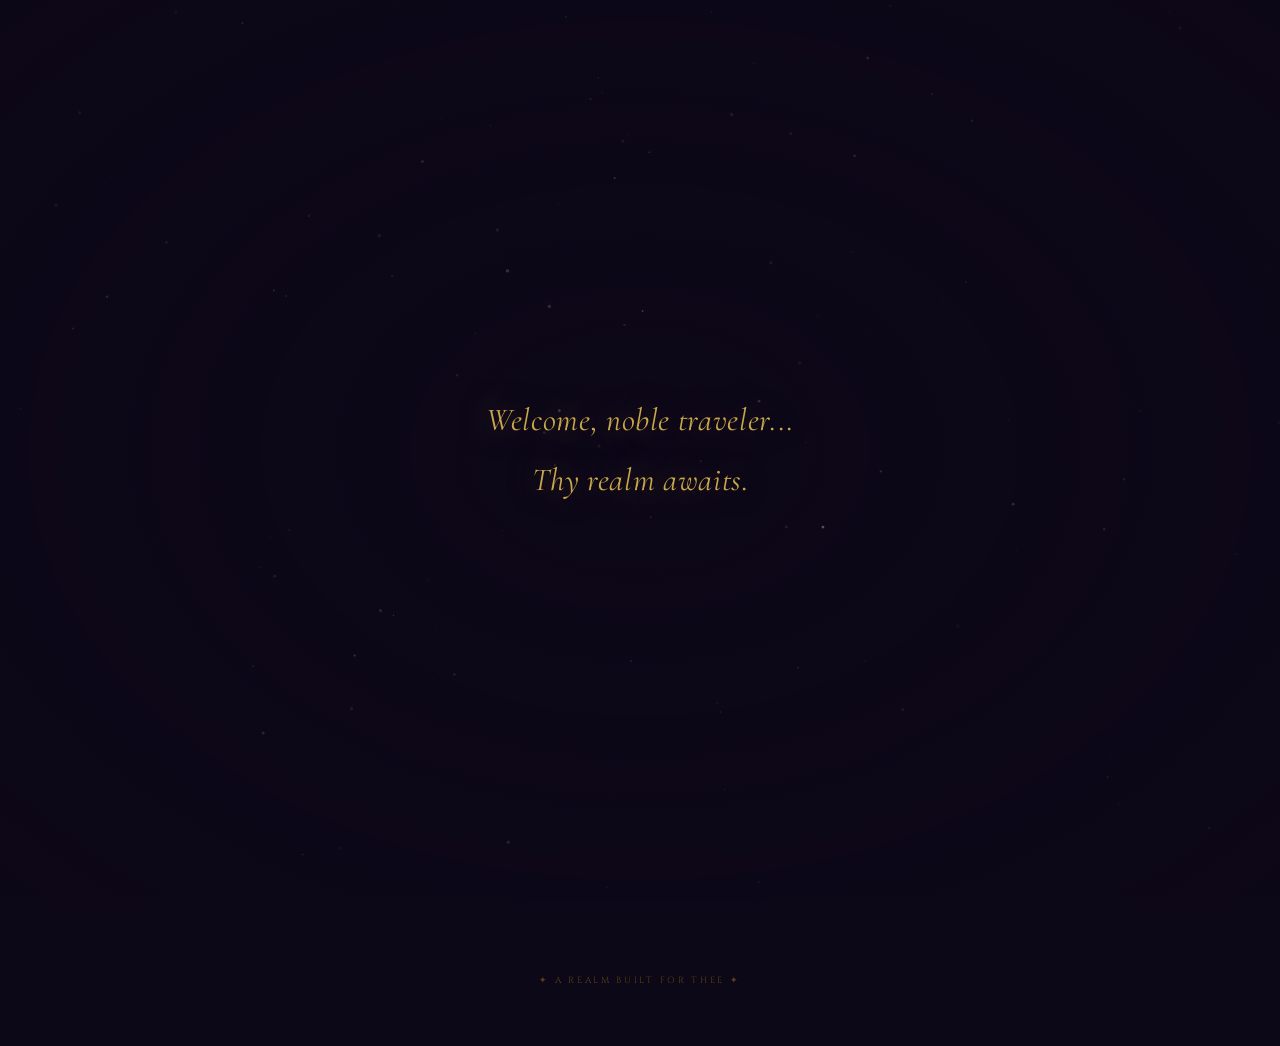
==== commit bd68b37a: "Add files via upload" ====
--- a/index.html
+++ b/index.html
@@ -2,5320 +2,458 @@
 <html lang="en">
 <head>
 <meta charset="UTF-8">
-<meta name="viewport" content="width=device-width, initial-scale=1.0, user-scalable=no">
-<title>✨ Guapa's Royal Princess Quest ✨</title>
-<link href="https://fonts.googleapis.com/css2?family=Cinzel+Decorative:wght@400;700;900&family=Lora:ital,wght@0,400;0,600;1,400&family=Dancing+Script:wght@400;700&display=swap" rel="stylesheet">
+<meta name="viewport" content="width=device-width, initial-scale=1.0, maximum-scale=1.0, user-scalable=no">
+<meta name="apple-mobile-web-app-capable" content="yes">
+<meta name="apple-mobile-web-app-status-bar-style" content="black-translucent">
+<meta name="theme-color" content="#0D0818">
+<link rel="manifest" href="manifest.json">
+<title>The Royal Realm ✦ Welcome</title>
+<link href="https://fonts.googleapis.com/css2?family=Cinzel:wght@400;500;600;700;900&family=Cormorant+Garamond:ital,wght@0,300;0,400;0,600;1,300;1,400;1,600&family=Cormorant+Unicase:wght@300;400;600;700&family=Dancing+Script:wght@400;600;700&display=swap" rel="stylesheet">
 <style>
-
-:root {
-  --gold:#f5c842; --gold-light:#ffeaa0; --rose:#ff6fa8; --lav:#c084fc;
-  --sky:#67e8f9; --mint:#6ee7b7; --cream:#fff8f0; --deep:#0d0520;
-  --deep2:#1a0a2e; --deep3:#2d1b4e;
-}
-* { margin:0; padding:0; box-sizing:border-box; }
-html { scroll-behavior:smooth; }
-body {
-  background:var(--deep);
-  font-family:'Lora',serif;
+*{margin:0;padding:0;box-sizing:border-box;-webkit-tap-highlight-color:transparent}
+:root{
+  --gold:#C9A84C;--gold-light:#F0D080;--gold-edge:#FFF4D3;--gold-dim:#8B6914;
+  --purple-deep:#0D0818;--purple-mid:#1E1438;
+  --cream:#F5EDD8;--cream-dim:#C8B99A;
+}
+html,body{
+  width:100%;min-height:100vh;
+  background:var(--purple-deep);
+  font-family:'Cormorant Garamond',serif;
+  color:var(--cream);
+  overflow-x:hidden;
+}
+
+/* === STARFIELD === */
+#starfield{position:fixed;inset:0;pointer-events:none;z-index:0}
+
+/* === CASTLE HALL BACKGROUND === */
+.castle-hall{
+  position:fixed;inset:0;z-index:1;
+  background-image:url('assets/landing/castle-hall.jpg');
+  background-size:cover;
+  background-position:center;
+  opacity:0;
+  transition:opacity 2.5s ease;
+  filter:brightness(0.55) saturate(0.9);
+}
+.castle-hall.visible{opacity:0.8}
+.castle-hall::after{
+  content:'';position:absolute;inset:0;
+  background:linear-gradient(180deg,
+    rgba(13,8,24,0.7) 0%,
+    rgba(13,8,24,0.3) 30%,
+    rgba(13,8,24,0.5) 70%,
+    rgba(13,8,24,0.95) 100%
+  );
+}
+
+/* === MAIN CONTENT === */
+#app{
+  position:relative;z-index:2;
   min-height:100vh;
-  overflow-x:hidden;
-  color:var(--cream);
-  cursor:none;
-}
-
-/* ── CUSTOM CURSOR ── */
-#cursor {
-  position:fixed; width:24px; height:24px; pointer-events:none;
-  z-index:99999; transform:translate(-50%,-50%);
-  transition:transform .1s ease;
-  font-size:1.2rem; line-height:1;
-}
-#cursor::after {
-  content:'🪄';
-  display:block;
-  filter:drop-shadow(0 0 6px rgba(245,200,66,.8));
-}
-.cursor-trail {
-  position:fixed; pointer-events:none; z-index:99998;
-  font-size:.7rem; opacity:0;
-  animation:trailFade .8s forwards ease-out;
-  transform:translate(-50%,-50%);
-}
-@keyframes trailFade {
-  0%   { opacity:.9; transform:translate(-50%,-50%) scale(1); }
-  100% { opacity:0;  transform:translate(-50%,-120%) scale(.3); }
-}
-.tap-burst {
-  position:fixed; pointer-events:none; z-index:99998;
-  font-size:1rem; opacity:0;
-  animation:burstOut .6s forwards ease-out;
-  transform:translate(-50%,-50%);
-}
-@keyframes burstOut {
-  0%   { opacity:1; transform:translate(-50%,-50%) scale(0); }
-  50%  { opacity:1; transform:translate(-50%,-50%) scale(1.4); }
-  100% { opacity:0; transform:translate(var(--bx),var(--by)) scale(.5); }
-}
-
-/* ── STARS ── */
-.stars { position:fixed; top:0; left:0; width:100%; height:100%; pointer-events:none; z-index:0; }
-.star {
-  position:absolute; background:#fff; border-radius:50%;
-  animation:twinkle var(--d,3s) infinite var(--dl,0s) ease-in-out;
-}
-@keyframes twinkle {
-  0%,100% { opacity:.1; transform:scale(1); }
-  50%     { opacity:1;  transform:scale(1.5); }
-}
-
-/* ── CASTLE BACKGROUND ── */
-#castle-bg {
-  position:fixed; bottom:0; left:0; width:100%; pointer-events:none;
-  z-index:1; height:200px; overflow:hidden;
-}
-.castle-piece {
-  position:absolute; bottom:0;
-  font-size:2rem; opacity:0;
-  animation:castleRise 1.2s cubic-bezier(.34,1.56,.64,1) forwards;
-}
-@keyframes castleRise {
-  from { opacity:0; transform:translateY(40px); }
-  to   { opacity:.35; transform:translateY(0); }
-}
-
-/* ── FLOATING SPARKLES ── */
-.sp-wrap { position:fixed; top:0; left:0; width:100%; height:100%; pointer-events:none; z-index:1; overflow:hidden; }
-.sparkle {
-  position:absolute; opacity:0;
-  animation:floatUp var(--d,6s) infinite linear var(--dl,0s);
-}
-@keyframes floatUp {
-  0%   { opacity:0;   transform:translateY(100vh) rotate(0deg); }
-  10%  { opacity:1; }
-  90%  { opacity:.5; }
-  100% { opacity:0;   transform:translateY(-20px) rotate(360deg); }
-}
-
-/* ── APP LAYOUT ── */
-#app {
-  position:relative; z-index:10;
-  max-width:900px; margin:0 auto;
-  padding:20px 16px 80px;
-}
-
-/* ── NAME ENTRY SCREEN ── */
-#name-screen {
-  text-align:center; padding:60px 20px;
-  animation:fadeUp 1s ease-out;
-}
-.name-crown { font-size:5rem; display:block; animation:crownBounce 2s infinite ease-in-out; filter:drop-shadow(0 0 20px var(--gold)); }
-@keyframes crownBounce { 0%,100%{transform:translateY(0) rotate(-5deg);} 50%{transform:translateY(-15px) rotate(5deg);} }
-.name-title {
-  font-family:'Cinzel Decorative',cursive;
-  font-size:clamp(1.4rem,5vw,2.4rem);
-  background:linear-gradient(135deg,var(--gold),var(--rose),var(--lav));
-  background-size:300% 300%;
-  -webkit-background-clip:text; -webkit-text-fill-color:transparent; background-clip:text;
-  animation:shimmer 4s infinite linear; margin:16px 0 8px;
-}
-@keyframes shimmer { 0%{background-position:0% 50%;} 100%{background-position:300% 50%;} }
-.name-subtitle { font-family:'Dancing Script',cursive; font-size:1.3rem; color:var(--gold-light); margin-bottom:30px; }
-.name-input-wrap { position:relative; max-width:320px; margin:0 auto 20px; }
-.name-input {
-  width:100%; padding:16px 24px; font-size:1.2rem;
-  font-family:'Dancing Script',cursive; color:var(--cream);
-  background:rgba(255,255,255,.07); border:2px solid rgba(245,200,66,.4);
-  border-radius:50px; outline:none; text-align:center;
-  transition:border-color .3s, box-shadow .3s;
-}
-.name-input:focus { border-color:var(--gold); box-shadow:0 0 20px rgba(245,200,66,.3); }
-.name-input::placeholder { color:rgba(255,248,240,.35); }
-.btn-begin {
-  display:inline-block; padding:17px 50px;
-  background:linear-gradient(135deg,var(--gold),var(--rose),var(--lav));
-  color:#fff; font-family:'Cinzel Decorative',cursive;
-  font-size:1rem; border:none; border-radius:50px; cursor:none;
-  animation:glowPulse 2.5s infinite; letter-spacing:1px;
-  transition:transform .2s;
-}
-.btn-begin:hover { transform:scale(1.06) translateY(-3px); }
-@keyframes glowPulse {
-  0%,100% { box-shadow:0 8px 30px rgba(245,200,66,.4); }
-  50%      { box-shadow:0 8px 50px rgba(245,200,66,.7),0 0 80px rgba(255,111,168,.4); }
-}
-.name-p-icons { display:flex; justify-content:center; gap:10px; flex-wrap:wrap; margin:24px 0; font-size:2rem; }
-.pi { display:inline-block; animation:iconFloat var(--d) infinite ease-in-out var(--dl); }
-@keyframes iconFloat { 0%,100%{transform:translateY(0);} 50%{transform:translateY(-10px);} }
-
-/* ── TITLE SCREEN ── */
-#title-screen { text-align:center; padding:40px 10px; animation:fadeUp 1.2s ease-out; }
-@keyframes fadeUp { from{opacity:0;transform:translateY(30px);} to{opacity:1;transform:translateY(0);} }
-h1 {
-  font-family:'Cinzel Decorative',cursive;
-  font-size:clamp(1.5rem,5vw,2.8rem);
-  background:linear-gradient(135deg,var(--gold),var(--rose),var(--lav),var(--gold));
-  background-size:300% 300%; -webkit-background-clip:text;
-  -webkit-text-fill-color:transparent; background-clip:text;
-  animation:shimmer 4s infinite linear; line-height:1.3; margin:16px 0 8px;
-}
-.subtitle { font-family:'Dancing Script',cursive; font-size:1.4rem; color:var(--gold-light); margin-bottom:16px; }
-.mirror-greeting {
-  background:rgba(255,255,255,.06); border:1px solid rgba(245,200,66,.2);
-  border-radius:20px; padding:20px 24px; margin:20px 0;
-  font-family:'Dancing Script',cursive; font-size:1.25rem;
-  color:var(--gold-light); line-height:1.7;
-}
-.stats { display:flex; justify-content:center; gap:12px; flex-wrap:wrap; margin:16px 0; }
-.stat { background:rgba(245,200,66,.1); border:1px solid rgba(245,200,66,.3); border-radius:20px; padding:7px 16px; font-family:'Dancing Script',cursive; font-size:1rem; color:var(--gold-light); }
-.btn-start {
-  display:inline-block; padding:18px 50px;
-  background:linear-gradient(135deg,var(--gold),var(--rose),var(--lav));
-  color:#fff; font-family:'Cinzel Decorative',cursive;
-  font-size:1.05rem; border:none; border-radius:50px; cursor:none;
-  animation:glowPulse 2.5s infinite; letter-spacing:1px; margin-top:10px;
-  transition:transform .2s;
-}
-.btn-start:hover { transform:scale(1.07) translateY(-3px); }
-
-/* ── SOUND TOGGLE ── */
-#sound-btn {
-  position:fixed; top:16px; right:16px; z-index:1000;
-  background:rgba(255,255,255,.08); border:1px solid rgba(245,200,66,.3);
-  border-radius:50%; width:44px; height:44px; cursor:none;
-  font-size:1.3rem; display:flex; align-items:center; justify-content:center;
-  transition:all .2s; backdrop-filter:blur(10px);
-}
-#sound-btn:hover { background:rgba(245,200,66,.15); transform:scale(1.1); }
-
-/* ── LIVE PRINCESS METER ── */
-#princess-meter {
-  position:fixed; left:8px; top:50%; transform:translateY(-50%);
-  z-index:100; display:none; flex-direction:column; gap:6px;
-  background:rgba(13,5,32,.7); border:1px solid rgba(245,200,66,.15);
-  border-radius:20px; padding:10px 6px; backdrop-filter:blur(10px);
-}
-.meter-princess {
-  width:36px; height:36px; border-radius:50%; display:flex;
-  align-items:center; justify-content:center; font-size:1.1rem;
-  border:2px solid rgba(255,255,255,.1); transition:all .4s cubic-bezier(.34,1.56,.64,1);
-  background:rgba(255,255,255,.05); position:relative; cursor:default;
-}
-.meter-princess.leading {
-  border-color:var(--gold); background:rgba(245,200,66,.15);
-  box-shadow:0 0 12px rgba(245,200,66,.5); transform:scale(1.15);
-}
-.meter-princess.top3 {
-  border-color:rgba(192,132,252,.5); background:rgba(192,132,252,.08);
-  box-shadow:0 0 8px rgba(192,132,252,.3);
-}
-.meter-crown {
-  position:absolute; top:-10px; left:50%; transform:translateX(-50%);
-  font-size:.65rem; display:none;
-}
-.meter-princess.leading .meter-crown { display:block; }
-
-/* ── PROGRESS ── */
-#prog-area { margin-bottom:22px; display:none; }
-.prog-label { display:flex; justify-content:space-between; font-family:'Dancing Script',cursive; font-size:1rem; color:var(--gold-light); margin-bottom:8px; }
-.prog-track { height:10px; background:rgba(255,255,255,.1); border-radius:10px; overflow:hidden; border:1px solid rgba(245,200,66,.2); }
-.prog-fill {
-  height:100%; background:linear-gradient(90deg,var(--gold),var(--rose),var(--lav));
-  border-radius:10px; transition:width .6s cubic-bezier(.4,0,.2,1);
-  box-shadow:0 0 10px rgba(245,200,66,.6);
-}
-.prog-round { font-family:'Cinzel Decorative',cursive; font-size:.65rem; color:rgba(192,132,252,.8); letter-spacing:1px; }
-
-/* ── QUESTION CARD ── */
-.q-card {
-  background:linear-gradient(145deg,rgba(45,27,78,.92),rgba(26,10,46,.96));
-  border:1px solid rgba(245,200,66,.25); border-radius:28px;
-  padding:28px 22px; box-shadow:0 20px 60px rgba(0,0,0,.4),inset 0 1px 0 rgba(255,255,255,.08);
-  animation:slideIn .45s cubic-bezier(.34,1.56,.64,1); position:relative; overflow:hidden;
-}
-.q-card::before {
-  content:''; position:absolute; top:0; left:0; right:0; height:3px;
-  background:linear-gradient(90deg,var(--gold),var(--rose),var(--lav),var(--mint));
-  background-size:200% 100%; animation:shimmer 3s infinite linear;
-}
-@keyframes slideIn { from{opacity:0;transform:translateX(40px) scale(.97);} to{opacity:1;transform:translateX(0) scale(1);} }
-.cat-badge {
-  display:inline-block; background:rgba(245,200,66,.15);
-  border:1px solid rgba(245,200,66,.4); border-radius:30px;
-  padding:5px 16px; font-size:.75rem; font-family:'Cinzel Decorative',cursive;
-  color:var(--gold); letter-spacing:1px; margin-bottom:14px; text-transform:uppercase;
-}
-.q-emoji { font-size:2.6rem; display:block; margin-bottom:10px; text-align:center; filter:drop-shadow(0 0 12px rgba(245,200,66,.5)); }
-.q-text { font-size:1.1rem; line-height:1.6; color:var(--cream); text-align:center; margin-bottom:22px; font-weight:600; }
-
-/* ── STANDARD OPTIONS ── */
-.opts-grid { display:grid; gap:10px; grid-template-columns:1fr; }
-.opts-grid.two-col { grid-template-columns:1fr 1fr; }
-.opts-grid.visual  { grid-template-columns:1fr 1fr 1fr; }
-.opt-btn {
-  background:rgba(255,255,255,.05); border:1.5px solid rgba(255,255,255,.12);
-  border-radius:14px; padding:13px 16px; cursor:none;
-  transition:all .25s cubic-bezier(.34,1.56,.64,1);
-  text-align:left; display:flex; align-items:center; gap:11px;
-  color:rgba(255,248,240,.9); font-family:'Lora',serif; font-size:.9rem; line-height:1.4; width:100%;
-}
-.opt-btn:hover { background:rgba(245,200,66,.12); border-color:var(--gold); transform:translateY(-2px) scale(1.01); box-shadow:0 6px 20px rgba(245,200,66,.2); color:#fff; }
-.opt-btn.selected {
-  background:linear-gradient(135deg,rgba(245,200,66,.22),rgba(192,132,252,.22));
-  border-color:var(--gold); color:#fff; transform:scale(1.02);
-  box-shadow:0 8px 25px rgba(245,200,66,.3);
-}
-.opt-btn.visual-card { flex-direction:column; align-items:center; text-align:center; padding:16px 10px; min-height:110px; justify-content:center; }
-.opt-btn.two-col-btn { flex-direction:column; align-items:center; text-align:center; padding:16px 12px; }
-.opt-icon { font-size:1.7rem; flex-shrink:0; }
-.opt-icon.big { font-size:2.2rem; margin-bottom:6px; }
-.opt-label { font-weight:600; margin-bottom:2px; }
-.opt-desc  { font-size:.78rem; opacity:.7; font-style:italic; }
-
-/* ── DRESS CAROUSEL ── */
-.dress-carousel { position:relative; overflow:hidden; padding:10px 0 20px; }
-.dress-track { display:flex; gap:14px; transition:transform .4s cubic-bezier(.4,0,.2,1); }
-.dress-card {
-  flex-shrink:0; width:140px; height:200px; border-radius:20px; cursor:none;
-  border:2px solid rgba(255,255,255,.12); position:relative; overflow:hidden;
-  transition:all .3s cubic-bezier(.34,1.56,.64,1); background:rgba(255,255,255,.04);
-  display:flex; flex-direction:column; align-items:center; justify-content:center;
-}
-.dress-card:hover { transform:translateY(-8px) scale(1.04); border-color:rgba(245,200,66,.5); box-shadow:0 12px 35px rgba(0,0,0,.4); }
-.dress-card.selected {
-  border-color:var(--gold); transform:translateY(-12px) scale(1.08);
-  box-shadow:0 16px 40px rgba(245,200,66,.4);
-}
-.dress-card.selected::after {
-  content:'✨'; position:absolute; top:-8px; right:-8px;
-  font-size:1.2rem; animation:sparkSpin 1s infinite linear;
-}
-@keyframes sparkSpin { from{transform:rotate(0deg);} to{transform:rotate(360deg);} }
-.dress-emoji { font-size:4rem; margin-bottom:6px; transition:transform .3s; }
-.dress-card:hover .dress-emoji, .dress-card.selected .dress-emoji { transform:scale(1.15) rotate(-5deg); }
-.dress-name { font-family:'Dancing Script',cursive; font-size:.9rem; color:var(--cream); text-align:center; padding:0 8px; }
-.dress-nav { display:flex; justify-content:center; gap:12px; margin-top:12px; }
-.dress-nav-btn {
-  background:rgba(255,255,255,.1); border:1px solid rgba(245,200,66,.3);
-  border-radius:50%; width:36px; height:36px; cursor:none;
-  font-size:1rem; display:flex; align-items:center; justify-content:center;
-  transition:all .2s;
-}
-.dress-nav-btn:hover { background:rgba(245,200,66,.2); transform:scale(1.1); }
-
-/* ── TIARA PICKER ── */
-.tiara-grid { display:grid; grid-template-columns:repeat(3,1fr); gap:12px; }
-.tiara-card {
-  background:linear-gradient(145deg,rgba(45,27,78,.8),rgba(26,10,46,.95));
-  border:2px solid rgba(255,255,255,.12); border-radius:18px;
-  padding:18px 10px; cursor:none; transition:all .3s cubic-bezier(.34,1.56,.64,1);
-  text-align:center; position:relative; overflow:hidden;
-}
-.tiara-card:hover { transform:translateY(-5px); border-color:rgba(245,200,66,.5); box-shadow:0 10px 30px rgba(245,200,66,.2); }
-.tiara-card.selected { border-color:var(--gold); box-shadow:0 0 30px rgba(245,200,66,.4); transform:scale(1.05); }
-.tiara-emoji { font-size:2.8rem; display:block; animation:tiaraFloat var(--d,2s) infinite ease-in-out var(--dl,0s); }
-@keyframes tiaraFloat { 0%,100%{transform:translateY(0);} 50%{transform:translateY(-6px);} }
-.tiara-name { font-family:'Dancing Script',cursive; font-size:.95rem; color:var(--gold-light); margin-top:8px; }
-.tiara-glow { position:absolute; inset:0; opacity:0; transition:opacity .3s; border-radius:16px; }
-.tiara-card.selected .tiara-glow { opacity:1; }
-
-/* ── SWATCH ── */
-.swatch-grid { display:grid; grid-template-columns:repeat(3,1fr); gap:10px; }
-.swatch-btn {
-  border:2px solid rgba(255,255,255,.15); border-radius:16px; padding:12px 8px;
-  cursor:none; transition:all .25s cubic-bezier(.34,1.56,.64,1);
-  text-align:center; background:rgba(255,255,255,.05);
-  display:flex; flex-direction:column; align-items:center; gap:6px;
-}
-.swatch-btn:hover { transform:translateY(-3px) scale(1.04); border-color:var(--gold); }
-.swatch-btn.selected { border-color:var(--gold); box-shadow:0 0 20px rgba(245,200,66,.4); transform:scale(1.05); }
-.swatch-colors { display:flex; gap:3px; border-radius:8px; overflow:hidden; height:32px; width:100%; }
-.swatch-seg { flex:1; }
-.swatch-name { font-size:.72rem; font-weight:600; color:var(--cream); }
-.swatch-desc { font-size:.65rem; opacity:.65; font-style:italic; }
-
-/* ── FLIP CARDS ── */
-.flip-grid { display:grid; grid-template-columns:repeat(3,1fr); gap:10px; }
-.flip-card { perspective:600px; cursor:none; height:120px; }
-.flip-inner { position:relative; width:100%; height:100%; transition:transform .55s cubic-bezier(.4,0,.2,1); transform-style:preserve-3d; }
-.flip-card.flipped .flip-inner { transform:rotateY(180deg); }
-.flip-front, .flip-back {
-  position:absolute; inset:0; backface-visibility:hidden;
-  border-radius:14px; display:flex; flex-direction:column;
-  align-items:center; justify-content:center; padding:8px;
-  border:1.5px solid rgba(255,255,255,.15); transition:border-color .25s;
-}
-.flip-front { background:linear-gradient(135deg,rgba(45,27,78,.9),rgba(26,10,46,.95)); font-size:2rem; }
-.flip-front-hint { font-size:.7rem; color:rgba(255,248,240,.4); margin-top:4px; font-style:italic; }
-.flip-back { background:linear-gradient(135deg,rgba(245,200,66,.18),rgba(192,132,252,.18)); transform:rotateY(180deg); font-size:1.6rem; }
-.flip-back-label { font-size:.72rem; font-weight:700; color:#fff; margin-top:6px; text-align:center; line-height:1.2; }
-.flip-back-desc  { font-size:.62rem; opacity:.7; font-style:italic; text-align:center; margin-top:2px; }
-.flip-card.selected .flip-front, .flip-card.selected .flip-back { border-color:var(--gold); box-shadow:0 0 15px rgba(245,200,66,.3); }
-
-/* ── KINGDOM BUILDER ── */
-.kingdom-builder { background:rgba(255,255,255,.04); border:1px solid rgba(103,232,249,.2); border-radius:20px; padding:16px; }
-.kingdom-scene {
-  height:160px; background:linear-gradient(180deg,#0d0520 0%,#1a0a2e 60%,#2d1b4e 100%);
-  border-radius:14px; position:relative; overflow:hidden; margin-bottom:16px;
-  border:1px solid rgba(245,200,66,.15);
-}
-.kb-element { position:absolute; font-size:2rem; animation:kbPlace .5s cubic-bezier(.34,1.56,.64,1) forwards; }
-@keyframes kbPlace { from{opacity:0;transform:scale(0) rotate(-10deg);} to{opacity:1;transform:scale(1) rotate(0);} }
-.kb-row { margin-bottom:12px; }
-.kb-row-label { font-family:'Cinzel Decorative',cursive; font-size:.65rem; color:var(--gold); letter-spacing:1px; margin-bottom:8px; text-transform:uppercase; }
-.kb-options { display:flex; gap:8px; flex-wrap:wrap; }
-.kb-opt {
-  background:rgba(255,255,255,.06); border:1.5px solid rgba(255,255,255,.15);
-  border-radius:12px; padding:8px 12px; cursor:none; font-size:.85rem;
-  display:flex; align-items:center; gap:6px; transition:all .2s;
-  color:var(--cream);
-}
-.kb-opt:hover { border-color:var(--gold); background:rgba(245,200,66,.1); transform:scale(1.05); }
-.kb-opt.chosen { border-color:var(--gold); background:rgba(245,200,66,.15); box-shadow:0 0 12px rgba(245,200,66,.3); }
-
-/* ── ENCHANT BUTTON ── */
-.enchant-burst {
-  position:absolute; pointer-events:none; z-index:100;
-  animation:enchantBurst .6s forwards ease-out;
-}
-@keyframes enchantBurst {
-  0%   { opacity:1; transform:translate(-50%,-50%) scale(0); }
-  50%  { opacity:1; transform:translate(-50%,-50%) scale(1.5); }
-  100% { opacity:0; transform:translate(-50%,-50%) scale(2); }
-}
-
-/* ── NEXT BUTTON ── */
-.btn-next {
-  display:block; width:100%; margin-top:18px; padding:15px;
-  background:linear-gradient(135deg,var(--gold),#e8a030);
-  color:var(--deep); font-family:'Cinzel Decorative',cursive;
-  font-size:.95rem; font-weight:900; border:none; border-radius:50px; cursor:none;
-  transition:all .25s; box-shadow:0 6px 25px rgba(245,200,66,.4); letter-spacing:1px;
-  opacity:0; pointer-events:none;
-}
-.btn-next.show { opacity:1; pointer-events:all; animation:fadeUp .4s ease-out; }
-.btn-next:hover { transform:scale(1.03) translateY(-2px); box-shadow:0 10px 35px rgba(245,200,66,.6); }
-
-/* ── LOADING / MAGIC MIRROR ── */
-#loading { display:none; text-align:center; padding:60px 20px; }
-.mirror-wrap { position:relative; width:180px; height:230px; margin:0 auto 30px; }
-.mirror-frame {
-  width:180px; height:230px; border-radius:50% 50% 40% 40%;
-  background:linear-gradient(145deg,#8B6914,#C9A227,#8B6914);
-  display:flex; align-items:center; justify-content:center;
-  box-shadow:0 0 40px rgba(245,200,66,.5),inset 0 2px 0 rgba(255,255,255,.3);
-}
-.mirror-glass {
-  width:150px; height:196px; border-radius:50% 50% 38% 38%;
-  background:linear-gradient(135deg,#0a0520,#1a0a2e,#0d0535);
-  position:relative; overflow:hidden; display:flex; align-items:center; justify-content:center;
-}
-.mirror-fog {
-  position:absolute; inset:0;
-  background:radial-gradient(ellipse at center,rgba(192,132,252,.6) 0%,rgba(103,232,249,.3) 50%,transparent 70%);
-  animation:fogSwirl 2s infinite ease-in-out;
-}
-@keyframes fogSwirl { 0%,100%{transform:scale(1) rotate(0deg);opacity:.8;} 50%{transform:scale(1.1) rotate(180deg);opacity:1;} }
-.mirror-silhouette {
-  position:absolute; font-size:4rem; z-index:2;
-  filter:brightness(0); transition:filter 2s ease-in-out;
-}
-.mirror-silhouette.reveal { filter:brightness(1) drop-shadow(0 0 20px var(--gold)); }
-.mirror-question { font-size:2.5rem; z-index:3; animation:questionPulse 1s infinite ease-in-out; }
-@keyframes questionPulse { 0%,100%{transform:scale(1);} 50%{transform:scale(1.2);} }
-.load-text { font-family:'Dancing Script',cursive; font-size:1.6rem; color:var(--gold-light); }
-.load-sub { font-size:.9rem; color:rgba(255,248,240,.6); margin-top:8px; font-style:italic; }
-.mirror-name-reveal { font-family:'Cinzel Decorative',cursive; font-size:1.1rem; color:var(--gold); margin-top:16px; min-height:2rem; }
-
-/* ── RESULT SCROLL ── */
-#result { display:none; }
-.scroll-container {
-  background:linear-gradient(180deg,#2a1a00,#1a0f00,#2a1a00);
-  border:3px solid #8B6914; border-radius:12px;
-  padding:40px 28px; position:relative; overflow:hidden;
-  box-shadow:0 30px 80px rgba(0,0,0,.6),inset 0 0 60px rgba(139,105,20,.15);
-  animation:scrollUnroll 1.2s cubic-bezier(.4,0,.2,1);
-}
-@keyframes scrollUnroll {
-  from { clip-path:inset(50% 0 50% 0); opacity:0; }
-  to   { clip-path:inset(0% 0 0% 0);   opacity:1; }
-}
-.scroll-container::before, .scroll-container::after {
-  content:''; position:absolute; left:0; right:0; height:40px;
-  background:linear-gradient(180deg,#8B6914,#C9A227 30%,#8B6914 70%,#5a4000);
-  border-radius:8px;
-}
-.scroll-container::before { top:0; }
-.scroll-container::after  { bottom:0; }
-.scroll-inner { position:relative; z-index:1; text-align:center; }
-.wax-seal {
-  width:60px; height:60px; border-radius:50%;
-  background:radial-gradient(circle at 35% 35%,#dc2626,#991b1b);
-  display:flex; align-items:center; justify-content:center;
-  font-size:1.6rem; margin:0 auto 20px;
-  box-shadow:0 4px 15px rgba(220,38,38,.4),inset 0 2px 0 rgba(255,255,255,.2);
-  animation:sealDrop .8s cubic-bezier(.34,1.56,.64,1) .3s both;
-}
-@keyframes sealDrop { from{opacity:0;transform:scale(0) rotate(-20deg);} to{opacity:1;transform:scale(1) rotate(0);} }
-.royal-decree { font-family:'Cinzel Decorative',cursive; font-size:.75rem; color:#C9A227; letter-spacing:2px; text-transform:uppercase; margin-bottom:12px; }
-.result-name-typed {
-  font-family:'Cinzel Decorative',cursive;
-  font-size:clamp(2rem,7vw,3.2rem);
-  background:linear-gradient(135deg,#C9A227,#f5c842,#C9A227);
-  -webkit-background-clip:text; -webkit-text-fill-color:transparent; background-clip:text;
-  min-height:4rem; margin:10px 0;
-}
-.result-card {
-  border-radius:24px; padding:28px 22px; margin:20px 0;
-  border:1px solid rgba(245,200,66,.3);
-  box-shadow:0 20px 60px rgba(0,0,0,.4); position:relative; overflow:hidden;
-  transition:background 1.5s ease;
-}
-.result-card::before {
-  content:''; position:absolute; top:0; left:0; right:0; height:4px;
-  background:linear-gradient(90deg,var(--gold),var(--rose),var(--lav),var(--mint),var(--gold));
-  background-size:200% 100%; animation:shimmer 3s infinite linear;
-}
-.p-emoji-big {
-  font-size:5rem; display:block; margin:8px auto 18px;
-  filter:drop-shadow(0 0 25px rgba(245,200,66,.6));
-  animation:floatBig 3s infinite ease-in-out;
-}
-@keyframes floatBig { 0%,100%{transform:translateY(0);} 50%{transform:translateY(-12px);} }
-.result-desc { font-size:1rem; line-height:1.78; color:rgba(255,248,240,.92); margin-bottom:18px; }
-
-/* ── VOICE LINE ── */
-.voice-line-box {
-  background:linear-gradient(135deg,rgba(103,232,249,.08),rgba(192,132,252,.08));
-  border:1px solid rgba(103,232,249,.3); border-radius:16px;
-  padding:16px 20px; margin:16px 0; position:relative;
-}
-.voice-line-box::before {
-  content:'"'; font-family:'Cinzel Decorative',cursive; font-size:3rem;
-  color:rgba(103,232,249,.2); position:absolute; top:-5px; left:10px; line-height:1;
-}
-.voice-line-text {
-  font-family:'Dancing Script',cursive; font-size:1.2rem;
-  color:var(--sky); line-height:1.6; font-style:italic;
-  padding-left:20px; min-height:2rem;
-}
-.voice-line-attr { font-size:.72rem; color:rgba(103,232,249,.5); text-align:right; margin-top:8px; }
-
-/* ── ROYAL TITLE BOX ── */
-.royal-title-box {
-  background:rgba(245,200,66,.1); border:1px solid rgba(245,200,66,.35);
-  border-radius:16px; padding:14px 18px; margin:16px 0; text-align:center;
-}
-.royal-title-label { font-family:'Cinzel Decorative',cursive; font-size:.7rem; color:var(--gold); letter-spacing:2px; text-transform:uppercase; margin-bottom:6px; }
-.royal-title-text  { font-family:'Dancing Script',cursive; font-size:1.4rem; color:var(--gold-light); }
-
-/* ── TRAIT WHEEL ── */
-.trait-wheel-wrap { margin:20px 0; text-align:center; }
-.trait-wheel-title { font-family:'Cinzel Decorative',cursive; font-size:.78rem; color:var(--lav); letter-spacing:1px; margin-bottom:14px; }
-.trait-wheel-svg { max-width:280px; display:block; margin:0 auto; }
-
-/* ── PHOTO BOOTH ── */
-.photo-booth-section { margin-top:22px; }
-.photo-booth-title { font-family:'Cinzel Decorative',cursive; font-size:.78rem; color:var(--rose); letter-spacing:1px; margin-bottom:12px; text-align:center; }
-.frame-selector { display:flex; gap:8px; flex-wrap:wrap; justify-content:center; margin-bottom:16px; }
-.frame-btn {
-  background:rgba(255,255,255,.06); border:1.5px solid rgba(255,255,255,.15);
-  border-radius:12px; padding:8px 14px; cursor:none; font-size:.8rem;
-  color:var(--cream); transition:all .2s; display:flex; align-items:center; gap:6px;
-}
-.frame-btn:hover { border-color:var(--rose); background:rgba(255,111,168,.1); }
-.frame-btn.active { border-color:var(--rose); background:rgba(255,111,168,.15); box-shadow:0 0 12px rgba(255,111,168,.3); }
-.photo-preview {
-  border-radius:20px; padding:20px; position:relative; text-align:center;
-  min-height:200px; display:flex; flex-direction:column; align-items:center;
-  justify-content:center; overflow:hidden; transition:all .4s ease;
-}
-.frame-deco { position:absolute; font-size:1.5rem; pointer-events:none; }
-.photo-content { position:relative; z-index:1; }
-.photo-p-emoji { font-size:4rem; display:block; margin-bottom:8px; }
-.photo-p-name  { font-family:'Cinzel Decorative',cursive; font-size:1.2rem; color:#fff; }
-.photo-p-title { font-family:'Dancing Script',cursive; font-size:.95rem; margin-top:6px; opacity:.8; }
-.photo-watermark { font-size:.6rem; opacity:.4; margin-top:10px; letter-spacing:1px; }
-.btn-screenshot {
-  display:block; width:100%; margin-top:14px; padding:13px;
-  background:linear-gradient(135deg,var(--rose),#c2185b);
-  color:#fff; font-family:'Cinzel Decorative',cursive;
-  font-size:.85rem; border:none; border-radius:50px; cursor:none;
-  transition:all .25s; letter-spacing:.5px;
-}
-
-/* ── MATCH BARS ── */
-.match-sec { margin-top:22px; background:rgba(255,255,255,.04); border-radius:18px; padding:18px; border:1px solid rgba(192,132,252,.2); }
-.match-title { font-family:'Cinzel Decorative',cursive; font-size:.78rem; color:var(--lav); margin-bottom:14px; letter-spacing:1px; text-align:center; }
-.bar-row { display:flex; align-items:center; gap:9px; margin-bottom:9px; }
-.bar-label { width:100px; text-align:right; color:rgba(255,248,240,.7); flex-shrink:0; font-size:.76rem; }
-.bar-track { flex:1; height:9px; background:rgba(255,255,255,.08); border-radius:10px; overflow:hidden; }
-.bar-fill { height:100%; border-radius:10px; transition:width 1.5s cubic-bezier(.4,0,.2,1); }
-.bar-pct { width:34px; font-weight:700; color:var(--gold); font-size:.76rem; }
-
-/* ── PICKS ── */
-.picks-sec { margin-top:22px; }
-.picks-title { font-family:'Cinzel Decorative',cursive; font-size:.78rem; color:var(--rose); letter-spacing:1px; margin-bottom:12px; }
-.picks-grid { display:grid; grid-template-columns:repeat(3,1fr); gap:8px; }
-.pick-item { background:rgba(255,111,168,.08); border:1px solid rgba(255,111,168,.2); border-radius:11px; padding:9px 7px; text-align:center; font-size:.73rem; }
-.pick-icon { font-size:1.5rem; display:block; margin-bottom:3px; }
-
-/* ── TOURNAMENT MODE ── */
-.tournament-banner {
-  background:linear-gradient(135deg,rgba(245,200,66,.12),rgba(192,132,252,.12));
-  border:1px solid rgba(245,200,66,.3); border-radius:16px;
-  padding:14px 20px; margin-bottom:16px; text-align:center;
-  font-family:'Cinzel Decorative',cursive; font-size:.8rem; color:var(--gold-light);
-  letter-spacing:1px;
-}
-.royal-court-section {
-  background:linear-gradient(145deg,rgba(45,27,78,.9),rgba(26,10,46,.95));
-  border:2px solid var(--gold); border-radius:24px; padding:28px;
-  text-align:center; margin-top:20px;
-}
-.royal-court-title { font-family:'Cinzel Decorative',cursive; font-size:1.1rem; color:var(--gold); margin-bottom:20px; }
-.court-princesses { display:flex; justify-content:center; gap:20px; margin:20px 0; flex-wrap:wrap; }
-.court-princess { text-align:center; }
-.court-emoji { font-size:3rem; display:block; margin-bottom:6px; filter:drop-shadow(0 0 15px rgba(245,200,66,.5)); }
-.court-name { font-family:'Cinzel Decorative',cursive; font-size:.75rem; color:var(--gold-light); }
-.combined-title {
-  font-family:'Dancing Script',cursive; font-size:1.6rem; color:var(--gold);
-  margin:16px 0; background:linear-gradient(135deg,var(--gold),var(--rose),var(--lav));
-  -webkit-background-clip:text; -webkit-text-fill-color:transparent; background-clip:text;
-}
-
-/* ── BUTTONS ── */
-.btn-retry {
-  display:inline-block; background:linear-gradient(135deg,var(--lav),#7c3aed);
-  color:#fff; font-family:'Cinzel Decorative',cursive; font-size:.9rem;
-  padding:15px 36px; border:none; border-radius:50px; cursor:none;
-  box-shadow:0 8px 30px rgba(192,132,252,.4); transition:all .3s;
-  margin:8px; letter-spacing:.5px;
-}
-.btn-retry:hover { transform:scale(1.05) translateY(-3px); box-shadow:0 12px 40px rgba(192,132,252,.6); }
-.btn-tournament {
-  display:inline-block; background:linear-gradient(135deg,var(--gold),#e8a030);
-  color:var(--deep); font-family:'Cinzel Decorative',cursive; font-size:.9rem;
-  padding:15px 36px; border:none; border-radius:50px; cursor:none;
-  box-shadow:0 8px 30px rgba(245,200,66,.4); transition:all .3s;
-  margin:8px; letter-spacing:.5px;
-}
-.btn-tournament:hover { transform:scale(1.05) translateY(-3px); }
-
-/* ── CONFETTI ── */
-.confetti-piece {
-  position:fixed; animation:confettiFall 3s linear forwards;
-  border-radius:2px; z-index:999; pointer-events:none;
-}
-@keyframes confettiFall {
-  0%   { transform:translateY(-20px) rotate(0deg);   opacity:1; }
-  100% { transform:translateY(110vh) rotate(720deg); opacity:0; }
-}
-.result-particles { position:absolute; inset:0; pointer-events:none; overflow:hidden; }
-.bg-p { position:fixed; pointer-events:none; z-index:2; animation:bgFloat linear infinite; opacity:0; }
-@keyframes bgFloat { 0%{opacity:0;transform:translateY(100vh);} 10%{opacity:.7;} 90%{opacity:.4;} 100%{opacity:0;transform:translateY(-20px);} }
-
-.hidden { display:none!important; }
-@media(max-width:520px){
-  .traits-grid{grid-template-columns:1fr;}
-  .picks-grid{grid-template-columns:repeat(2,1fr);}
-  .opts-grid.visual{grid-template-columns:1fr 1fr;}
-  .flip-grid{grid-template-columns:1fr 1fr;}
-  .swatch-grid{grid-template-columns:1fr 1fr;}
-  .opts-grid.two-col{grid-template-columns:1fr;}
-  .tiara-grid{grid-template-columns:1fr 1fr;}
-  .dress-card{width:120px;height:170px;}
-  #princess-meter{display:none!important;}
+  display:flex;flex-direction:column;
+  align-items:center;
+  padding:40px 20px 60px;
+}
+
+/* === WELCOME PHASE === */
+#welcome-phase{
+  position:fixed;inset:0;z-index:10;
+  display:flex;flex-direction:column;
+  align-items:center;justify-content:center;
+  padding:24px;
+  background:radial-gradient(ellipse at center, rgba(13,8,24,0.4), rgba(13,8,24,0.95));
+  transition:opacity 1.5s ease;
+}
+#welcome-phase.fading{opacity:0;pointer-events:none}
+
+.welcome-line{
+  font-family:'Cormorant Garamond',serif;font-style:italic;
+  font-size:clamp(22px,4vw,32px);color:var(--gold);
+  text-align:center;line-height:1.5;max-width:700px;
+  opacity:0;letter-spacing:0.02em;
+  text-shadow:0 0 30px rgba(201,168,76,0.5);
+  margin:6px 0;
+}
+.welcome-line.visible{animation:lineFade 1.6s ease forwards}
+@keyframes lineFade{from{opacity:0;transform:translateY(8px)}to{opacity:1;transform:translateY(0)}}
+
+.welcome-name{
+  font-family:'Cormorant Unicase',serif;
+  font-weight:700;
+  font-size:clamp(40px,8vw,64px);
+  margin:24px 0;opacity:0;
+  background:linear-gradient(180deg,var(--gold-edge) 0%,var(--gold-light) 35%,var(--gold) 60%,#a68122 100%);
+  -webkit-background-clip:text;background-clip:text;
+  -webkit-text-fill-color:transparent;
+  filter:drop-shadow(0 4px 20px rgba(212,175,55,0.6));
+  letter-spacing:0.02em;
+}
+.welcome-name.visible{animation:nameFade 2s ease forwards}
+@keyframes nameFade{0%{opacity:0;transform:scale(0.92)}60%{transform:scale(1.04)}100%{opacity:1;transform:scale(1)}}
+
+#welcome-tap{
+  position:absolute;bottom:60px;left:50%;transform:translateX(-50%);
+  font-family:'Cinzel',serif;font-size:11px;letter-spacing:0.3em;
+  color:var(--gold-dim);text-transform:uppercase;opacity:0;
+  cursor:pointer;
+}
+#welcome-tap.show{animation:tapPulse 2.5s ease-in-out infinite}
+@keyframes tapPulse{0%,100%{opacity:0.4}50%{opacity:0.95}}
+
+/* === MAIN HEADER === */
+.realm-header{
+  text-align:center;margin-top:40px;margin-bottom:50px;
+  opacity:0;transition:opacity 1.5s ease 0.5s;
+}
+.realm-header.visible{opacity:1}
+.realm-title{
+  font-family:'Cormorant Unicase',serif;font-weight:700;
+  font-size:clamp(36px,6.5vw,56px);
+  background:linear-gradient(180deg,var(--gold-edge) 0%,var(--gold-light) 40%,var(--gold) 70%,#a68122 100%);
+  -webkit-background-clip:text;background-clip:text;
+  -webkit-text-fill-color:transparent;
+  filter:drop-shadow(0 4px 20px rgba(212,175,55,0.5));
+  letter-spacing:0.04em;line-height:1.1;margin-bottom:12px;
+}
+.realm-subtitle{
+  font-family:'Cormorant Garamond',serif;font-style:italic;
+  font-size:clamp(15px,2.5vw,20px);color:var(--cream-dim);
+  max-width:600px;margin:0 auto;line-height:1.5;
+}
+.realm-divider{
+  display:flex;align-items:center;justify-content:center;
+  gap:14px;margin:16px auto 0;width:100%;max-width:280px;
+}
+.realm-divider-line{
+  flex:1;height:1px;
+  background:linear-gradient(90deg,transparent,var(--gold),transparent);
+}
+.realm-divider-star{color:var(--gold);font-size:14px}
+
+/* === DOORS GRID === */
+.doors-section{
+  width:100%;max-width:1100px;
+  display:grid;
+  grid-template-columns:repeat(3,1fr);
+  gap:24px;margin-bottom:50px;
+  opacity:0;transition:opacity 1.5s ease 1s;
+}
+.doors-section.visible{opacity:1}
+
+.door-card{
+  position:relative;
+  display:flex;flex-direction:column;
+  align-items:center;
+  cursor:pointer;
+  transition:transform 0.4s cubic-bezier(0.34,1.56,0.64,1);
+  text-decoration:none;
+}
+.door-card:hover{transform:translateY(-8px)}
+
+.door-image-wrap{
+  position:relative;width:100%;aspect-ratio:2/3;
+  border:2px solid rgba(201,168,76,0.3);
+  border-radius:6px;overflow:hidden;
+  background:linear-gradient(180deg,rgba(30,20,56,0.6),rgba(13,8,24,0.8));
+  transition:all 0.4s ease;
+  margin-bottom:16px;
+  box-shadow:0 4px 30px rgba(0,0,0,0.4);
+}
+.door-card:hover .door-image-wrap{
+  border-color:var(--gold);
+  box-shadow:0 8px 40px rgba(201,168,76,0.4),0 0 60px rgba(201,168,76,0.2);
+}
+.door-image{
+  width:100%;height:100%;object-fit:cover;
+  transition:transform 0.6s ease;
+}
+.door-card:hover .door-image{transform:scale(1.04)}
+
+/* Placeholder shown when door image is not yet uploaded */
+.door-image-placeholder{
+  position:absolute;inset:0;
+  display:flex;flex-direction:column;align-items:center;justify-content:center;
+  background:linear-gradient(180deg,var(--purple-mid),var(--purple-deep));
+  color:var(--gold-dim);
+}
+.door-image-placeholder::before{
+  content:'✦';font-size:64px;opacity:0.4;
+}
+.door-image-placeholder span{
+  font-family:'Cinzel',serif;font-size:10px;letter-spacing:0.2em;
+  color:var(--gold-dim);text-transform:uppercase;margin-top:12px;
+}
+/* Hide placeholder when actual image loads */
+.door-image[src]:not([src=""]){opacity:1}
+.door-image[src]:not([src=""]) ~ .door-image-placeholder{display:none}
+
+/* Door spotlight overlay */
+.door-spotlight{
+  position:absolute;inset:0;
+  background:radial-gradient(ellipse at center 60%,
+    rgba(201,168,76,0.25) 0%,
+    transparent 60%);
+  opacity:0;transition:opacity 0.4s ease;
+  pointer-events:none;
+}
+.door-card:hover .door-spotlight{opacity:1}
+
+.door-label{
+  font-family:'Cormorant Unicase',serif;font-weight:600;
+  font-size:clamp(18px,2.5vw,24px);
+  color:var(--gold-light);
+  text-align:center;line-height:1.2;
+  margin-bottom:6px;
+  letter-spacing:0.03em;
+  text-shadow:0 0 20px rgba(201,168,76,0.3);
+}
+.door-card:hover .door-label{color:var(--gold-edge)}
+
+.door-description{
+  font-family:'Cormorant Garamond',serif;font-style:italic;
+  font-size:clamp(13px,1.8vw,16px);
+  color:var(--cream-dim);
+  text-align:center;line-height:1.4;
+  max-width:240px;margin:0 auto;
+}
+
+/* === RETURNING USER GREETING === */
+.returning-greeting{
+  margin-top:30px;text-align:center;
+  font-family:'Cormorant Garamond',serif;font-style:italic;
+  font-size:clamp(13px,2vw,16px);color:var(--gold-dim);
+  max-width:600px;
+  opacity:0;transition:opacity 1.5s ease 1.5s;
+}
+.returning-greeting.visible{opacity:1}
+.returning-greeting strong{
+  font-style:normal;color:var(--gold-light);
+  font-family:'Cormorant Unicase',serif;font-weight:600;
+}
+
+/* === FOOTER === */
+.realm-footer{
+  margin-top:auto;padding-top:40px;text-align:center;
+  font-family:'Cinzel',serif;font-size:9px;letter-spacing:0.3em;
+  color:var(--gold-dim);opacity:0.6;
+  text-transform:uppercase;
+}
+
+/* === RESPONSIVE === */
+@media(max-width:760px){
+  .doors-section{grid-template-columns:1fr;gap:18px;max-width:380px}
+  .door-image-wrap{aspect-ratio:3/2}
+  .realm-header{margin-top:30px;margin-bottom:30px}
 }
 </style>
 </head>
 <body>
-<div id="cursor"></div>
-<div class="stars" id="stars"></div>
-<div class="sp-wrap" id="sparkles"></div>
-<div id="castle-bg"></div>
-<button id="sound-btn" title="Toggle Sound">🔊</button>
-
+
+<canvas id="starfield"></canvas>
+<div class="castle-hall" id="castle-hall"></div>
+
+<!-- WELCOME PHASE: shown briefly on first load -->
+<div id="welcome-phase">
+  <div class="welcome-line" id="welcome-line-1"></div>
+  <div class="welcome-name" id="welcome-name"></div>
+  <div class="welcome-line" id="welcome-line-2"></div>
+  <div id="welcome-tap">✦ Tap to enter ✦</div>
+</div>
+
+<!-- MAIN APP -->
 <div id="app">
 
-<!-- NAME ENTRY -->
-<div id="name-screen">
-  <span class="name-crown">👑</span>
-  <h1 class="name-title">A Royal Discovery Awaits</h1>
-  <p class="name-subtitle">✨ Enter your royal name to begin ✨</p>
-  <div class="name-p-icons">
-    <span class="pi" style="--d:2.1s;--dl:0s">🌹</span>
-    <span class="pi" style="--d:2.4s;--dl:.2s">🐠</span>
-    <span class="pi" style="--d:2.0s;--dl:.4s">🐸</span>
-    <span class="pi" style="--d:2.6s;--dl:.1s">🍎</span>
-    <span class="pi" style="--d:1.9s;--dl:.3s">🌺</span>
-    <span class="pi" style="--d:2.3s;--dl:.5s">❄️</span>
-    <span class="pi" style="--d:2.1s;--dl:.2s">🌙</span>
-    <span class="pi" style="--d:2.5s;--dl:.4s">⚔️</span>
-  </div>
-  <div class="name-input-wrap">
-    <input class="name-input" id="name-input" type="text"
-      placeholder="What is your royal name?" maxlength="20"
-      value="Guapa"
-      onkeydown="if(event.key==='Enter')beginJourney()">
-  </div>
-  <button class="btn-begin" onclick="beginJourney()">✨ Open the Magic Mirror ✨</button>
+  <header class="realm-header" id="realm-header">
+    <h1 class="realm-title">The Royal Realm</h1>
+    <div class="realm-divider">
+      <div class="realm-divider-line"></div>
+      <span class="realm-divider-star">✦</span>
+      <div class="realm-divider-line"></div>
+    </div>
+    <p class="realm-subtitle" id="realm-subtitle">Three doors await thee. Choose where thy journey begins.</p>
+  </header>
+
+  <section class="doors-section" id="doors-section">
+
+    <a class="door-card" href="ceremony.html">
+      <div class="door-image-wrap">
+        <img class="door-image" src="assets/landing/door-reflection.jpg" alt="The Hall of Reflection" onerror="this.style.display='none'">
+        <div class="door-image-placeholder"><span>The Hall of Reflection</span></div>
+        <div class="door-spotlight"></div>
+      </div>
+      <div class="door-label">The Hall of Reflection</div>
+      <div class="door-description">Where the mirror reveals thy true nature</div>
+    </a>
+
+    <a class="door-card" href="chest.html">
+      <div class="door-image-wrap">
+        <img class="door-image" src="assets/landing/door-chest.jpg" alt="The Royal Chest" onerror="this.style.display='none'">
+        <div class="door-image-placeholder"><span>The Royal Chest</span></div>
+        <div class="door-spotlight"></div>
+      </div>
+      <div class="door-label">The Royal Chest</div>
+      <div class="door-description">Where letters of magic await thee</div>
+    </a>
+
+    <a class="door-card" href="https://beutlerde.github.io/" id="kingdom-door">
+      <div class="door-image-wrap">
+        <img class="door-image" src="assets/landing/door-kingdom.jpg" alt="The Crown Kingdom" onerror="this.style.display='none'">
+        <div class="door-image-placeholder"><span>The Crown Kingdom</span></div>
+        <div class="door-spotlight"></div>
+      </div>
+      <div class="door-label">The Crown Kingdom</div>
+      <div class="door-description">Where thou shalt build thine own realm</div>
+    </a>
+
+  </section>
+
+  <div class="returning-greeting" id="returning-greeting"></div>
+
+  <div class="realm-footer">✦ A Realm Built for Thee ✦</div>
+
 </div>
 
-<!-- TITLE SCREEN -->
-<div id="title-screen" class="hidden">
-  <span class="name-crown">👑</span>
-  <h1>Which Disney Princess Are You?</h1>
-  <p class="subtitle">✨ A Magical Royal Discovery ✨</p>
-  <div class="mirror-greeting" id="mirror-greeting"></div>
-  <div class="stats">
-    <span class="stat">👑 12 Princesses</span>
-    <span class="stat">✨ 250 Questions</span>
-    <span class="stat">🔮 35 Per Play</span>
-    <span class="stat">♾️ Infinite Replays</span>
-  </div>
-  <br>
-  <button class="btn-start" onclick="startQuiz()">✨ Begin My Royal Journey ✨</button>
-  <br><br>
-  <button class="btn-tournament" onclick="startTournament()" style="font-size:.8rem;padding:12px 28px;">
-    👑 Royal Tournament — 3 Rounds
-  </button>
-</div>
-
-<!-- QUIZ AREA -->
-<div id="quiz-area" class="hidden">
-  <div id="prog-area">
-    <div class="prog-label">
-      <span id="q-counter">Question 1 of 35</span>
-      <span id="q-cat-label">✨ Personality</span>
-      <span class="prog-round" id="round-label"></span>
-    </div>
-    <div class="prog-track"><div class="prog-fill" id="prog-fill" style="width:2%"></div></div>
-  </div>
-  <div class="q-card" id="q-card">
-    <span class="cat-badge" id="cat-badge">Personality</span>
-    <span class="q-emoji" id="q-emoji">🌟</span>
-    <p class="q-text" id="q-text">Loading...</p>
-    <div id="options-container"></div>
-    <button class="btn-next hidden" id="btn-next" onclick="nextQuestion()">
-      Continue My Journey ✨
-    </button>
-  </div>
-</div>
-
-<!-- PRINCESS METER -->
-<div id="princess-meter"></div>
-
-<!-- LOADING -->
-<div id="loading-screen" class="hidden">
-  <div class="mirror-wrap">
-    <div class="mirror-frame">
-      <div class="mirror-glass">
-        <div class="mirror-fog"></div>
-        <span class="mirror-silhouette" id="mirror-silhouette">👸</span>
-        <span class="mirror-question hidden" id="mirror-icon">🔮</span>
-      </div>
-    </div>
-  </div>
-  <div class="load-text" id="load-text">The Magic Mirror is working its spell...</div>
-  <div class="load-sub" id="load-sub">Searching every kingdom for your royal match ✨</div>
-  <div class="mirror-name-reveal" id="mirror-name-reveal"></div>
-</div>
-
-<!-- RESULT -->
-<div id="result-screen" class="hidden">
-  <div id="tournament-banner" class="tournament-banner hidden"></div>
-
-  <div class="scroll-container">
-    <div class="scroll-inner">
-      <div class="wax-seal">👑</div>
-      <div class="royal-decree">✦ Royal Proclamation ✦</div>
-      <div class="result-name-typed" id="result-name-typed"></div>
-
-      <div class="result-card" id="result-card">
-        <div class="result-particles" id="result-particles"></div>
-        <div id="result-portrait"></div><span class="p-emoji-big" id="result-emoji" style="display:none">👸</span>
-        <p class="result-desc" id="result-desc"></p>
-
-        <!-- VOICE LINE -->
-        <div class="voice-line-box">
-          <div class="voice-line-text" id="voice-line-text"></div>
-          <div class="voice-line-attr" id="voice-line-attr"></div>
-        </div>
-
-        <!-- ROYAL TITLE -->
-        <div class="royal-title-box">
-          <div class="royal-title-label">✨ Royal Title of <span id="royal-name-display"></span> ✨</div>
-          <div class="royal-title-text" id="royal-title"></div>
-        </div>
-
-        <!-- TRAIT WHEEL -->
-        <div class="trait-wheel-wrap">
-          <div class="trait-wheel-title">✨ YOUR ROYAL TRAITS ✨</div>
-          <svg class="trait-wheel-svg" id="trait-wheel" viewBox="0 0 300 300"></svg>
-        </div>
-
-        <!-- MATCH BARS -->
-        <div class="match-sec">
-          <div class="match-title">💫 PRINCESS COMPATIBILITY</div>
-          <div id="match-bars"></div>
-        </div>
-
-        <!-- PICKS -->
-        <div class="picks-sec">
-          <div class="picks-title">💖 YOUR ROYAL STYLE PICKS</div>
-          <div class="picks-grid" id="picks-grid"></div>
-        </div>
-
-        <!-- PHOTO BOOTH -->
-        <div class="photo-booth-section">
-          <div class="photo-booth-title">📸 YOUR ENCHANTED PHOTO BOOTH</div>
-          <div class="frame-selector" id="frame-selector"></div>
-          <div class="photo-preview" id="photo-preview"></div>
-          <button class="btn-screenshot" onclick="showScreenshotTip()">
-            📸 Save My Royal Portrait
-          </button>
-          <div id="screenshot-tip" style="display:none;font-size:.72rem;color:rgba(255,248,240,.5);margin-top:8px;line-height:1.8;text-align:center"></div>
-        </div>
-      </div><!-- end result-card -->
-    </div><!-- end scroll-inner -->
-  </div><!-- end scroll-container -->
-
-  <!-- TOURNAMENT RESULT -->
-  <div id="royal-court-section" class="hidden royal-court-section">
-    <div class="royal-court-title">✨ YOUR TRUE ROYAL COURT ✨</div>
-    <div class="court-princesses" id="court-princesses"></div>
-    <div class="combined-title" id="combined-title"></div>
-    <p style="font-size:.85rem;opacity:.7;line-height:1.7" id="court-desc"></p>
-  </div>
-
-  <div style="text-align:center;margin-top:24px">
-    <button class="btn-retry" onclick="resetQuiz()">🔮 Play Again</button>
-    <button class="btn-tournament" onclick="startTournament()">👑 Royal Tournament</button>
-  </div>
-</div>
-<script>/* ═══════════════════════════════════════════════
-   QUESTIONS — Personality (25)
-   ═══════════════════════════════════════════════ */
-/* ═══════════════════════════════════════════════
-   QUESTIONS — Personality (25)
-   ═══════════════════════════════════════════════ */
-var Q_PERSONALITY = [
-  { cat:"✨ Personality", emoji:"💫", layout:"1col", q:"When you face a big problem, your first instinct is to...",
-    opts:[
-      { icon:"💪", label:"Fight through it myself",               p:{mulan:3,raya:2,jasmine:1} },
-      { icon:"📖", label:"Research and make a careful plan",       p:{belle:3,tiana:2,mulan:1} },
-      { icon:"🤝", label:"Ask the people I trust for help",        p:{snow:2,cinderella:1,rapunzel:2} },
-      { icon:"✨", label:"Trust that the universe has a plan",     p:{aurora:2,cinderella:2,elsa:1} },
-      { icon:"🌊", label:"Follow my heart and instincts",          p:{ariel:3,moana:3,rapunzel:1} },
-      { icon:"❄️", label:"Work it out quietly alone",             p:{elsa:3,belle:2,mulan:1} }
-    ]
-  },
-  { cat:"✨ Personality", emoji:"🌟", layout:"2col", q:"Your friends would most describe you as...",
-    opts:[
-      { icon:"😄", label:"The Fun One",      desc:"Always brings the energy",      p:{rapunzel:3,ariel:2,snow:1} },
-      { icon:"📚", label:"The Smart One",    desc:"Always has the answers",        p:{belle:3,mulan:2,tiana:1} },
-      { icon:"💪", label:"The Brave One",    desc:"First to take a stand",         p:{mulan:3,raya:3,jasmine:2} },
-      { icon:"💕", label:"The Kind One",     desc:"Warmest heart around",          p:{cinderella:3,snow:2,aurora:2} },
-      { icon:"❄️", label:"The Cool One",     desc:"Calm and quietly powerful",     p:{elsa:3,aurora:1,mulan:1} },
-      { icon:"🎨", label:"The Creative One", desc:"Always making something",       p:{rapunzel:3,ariel:2,belle:1} }
-    ]
-  },
-  { cat:"✨ Personality", emoji:"🎭", layout:"1col", q:"What makes you feel most alive?",
-    opts:[
-      { icon:"🌊", label:"Exploring somewhere totally new",          p:{ariel:3,moana:3,rapunzel:2} },
-      { icon:"📖", label:"Getting lost in a great story",            p:{belle:3,aurora:1,rapunzel:1} },
-      { icon:"🎨", label:"Creating something beautiful",             p:{rapunzel:3,belle:1,tiana:1} },
-      { icon:"🤝", label:"Helping someone who really needs me",      p:{cinderella:2,snow:2,tiana:2} },
-      { icon:"🏆", label:"Achieving a hard-earned goal",             p:{tiana:3,mulan:3,raya:2} },
-      { icon:"❄️", label:"Mastering something once impossible",      p:{elsa:3,mulan:2,raya:2} }
-    ]
-  },
-  { cat:"✨ Personality", emoji:"😤", layout:"1col", q:"Your biggest pet peeve is...",
-    opts:[
-      { icon:"🔒", label:"Being told what I can or cannot do",       p:{jasmine:3,ariel:2,elsa:1} },
-      { icon:"😶", label:"When people are not honest",               p:{belle:2,mulan:1,raya:2} },
-      { icon:"💔", label:"Unkindness toward others",                 p:{cinderella:2,snow:2,tiana:1} },
-      { icon:"😴", label:"Wasted potential in people",               p:{tiana:3,mulan:2,belle:1} },
-      { icon:"🌍", label:"Destroying beautiful things",              p:{moana:3,ariel:2,elsa:1} },
-      { icon:"🤥", label:"People pretending to be something else",   p:{raya:3,jasmine:2,belle:2} }
-    ]
-  },
-  { cat:"✨ Personality", emoji:"🌙", layout:"1col", q:"On a rainy Sunday you are probably...",
-    opts:[
-      { icon:"📚", label:"Reading something completely absorbing",    p:{belle:3,aurora:1,rapunzel:1} },
-      { icon:"🎨", label:"Painting or crafting something",           p:{rapunzel:3,belle:1,elsa:1} },
-      { icon:"🍳", label:"Cooking something delicious",              p:{tiana:3,snow:2,rapunzel:1} },
-      { icon:"🎶", label:"Singing and dancing around the house",     p:{ariel:2,cinderella:2,snow:2} },
-      { icon:"❄️", label:"Creating in perfect peaceful solitude",    p:{elsa:3,belle:2,aurora:2} },
-      { icon:"⚔️", label:"Training or practicing a skill",           p:{raya:3,mulan:2,moana:2} }
-    ]
-  },
-  { cat:"✨ Personality", emoji:"🦁", layout:"1col", q:"The type of courage you most admire is...",_interact:"mulan",
-    opts:[
-      { icon:"⚔️", label:"Physical bravery — fighting for what is right",         p:{mulan:3,raya:3,jasmine:1} },
-      { icon:"💜", label:"Emotional bravery — opening your heart fully",           p:{belle:3,ariel:2,rapunzel:1} },
-      { icon:"🔊", label:"Speaking truth to power when everyone else is silent",   p:{jasmine:3,moana:2,raya:2} },
-      { icon:"🐣", label:"Starting over completely after everything falls apart",  p:{tiana:3,cinderella:2,elsa:2} },
-      { icon:"🌍", label:"Sacrificing everything for the people you love",         p:{mulan:3,moana:2,snow:1} },
-      { icon:"❄️", label:"Facing your deepest fear completely alone",              p:{elsa:3,raya:2,mulan:2} }
-    ]
-  },
-  { cat:"✨ Personality", emoji:"🌈", layout:"1col", q:"Free afternoon in a new city — you...",
-    opts:[
-      { icon:"🗺️", label:"Wander with absolutely zero plan",             p:{ariel:3,rapunzel:2,moana:1} },
-      { icon:"📍", label:"Hit the spots I carefully researched",          p:{belle:2,tiana:2,mulan:1} },
-      { icon:"🌿", label:"Find a park, lake, or waterfront to sit by",   p:{moana:2,aurora:2,elsa:2} },
-      { icon:"🛍️", label:"Shop and soak in every bit of local culture",  p:{jasmine:2,ariel:2,rapunzel:2} },
-      { icon:"☕", label:"Find a cozy café and watch the world go by",   p:{belle:2,aurora:2,cinderella:1} },
-      { icon:"⚔️", label:"Find something challenging or adventurous",    p:{raya:3,moana:2,mulan:2} }
-    ]
-  },
-  { cat:"✨ Personality", emoji:"🌅", layout:"1col", q:"How do you recharge after a really tough day?",
-    opts:[
-      { icon:"🛁", label:"A long bath with candles and quiet",           p:{aurora:3,cinderella:2,belle:1} },
-      { icon:"🌿", label:"A long walk somewhere peaceful and alone",     p:{elsa:3,aurora:2,moana:2} },
-      { icon:"👯", label:"Time with the people who make me laugh",       p:{snow:3,rapunzel:3,ariel:2} },
-      { icon:"📚", label:"Reading until the world disappears",           p:{belle:3,aurora:2} },
-      { icon:"🍳", label:"Cooking something really good from scratch",   p:{tiana:3,snow:2} },
-      { icon:"🎵", label:"Losing myself completely in music",            p:{ariel:3,cinderella:2,rapunzel:2} }
-    ]
-  },
-  { cat:"✨ Personality", emoji:"🔥", layout:"1col", q:"When you want something badly, you...",
-    opts:[
-      { icon:"⚡", label:"Go for it immediately — no hesitation",           p:{ariel:3,jasmine:3,raya:2} },
-      { icon:"📋", label:"Make a detailed plan and execute it perfectly",   p:{tiana:3,belle:2,mulan:2} },
-      { icon:"🙏", label:"Wish for it with everything and trust fate",      p:{cinderella:3,aurora:2,snow:2} },
-      { icon:"🌊", label:"Let the current carry me toward it naturally",    p:{moana:3,ariel:2,aurora:1} },
-      { icon:"🤝", label:"Build the right alliances to make it happen",     p:{moana:2,tiana:1,jasmine:2} },
-      { icon:"❄️", label:"Work in secret until it is undeniably real",     p:{elsa:3,mulan:2,raya:2} }
-    ]
-  },
-  { cat:"✨ Personality", emoji:"🎯", layout:"1col", q:"Your relationship with rules?",
-    opts:[
-      { icon:"✅", label:"Rules usually exist for good reasons",             p:{cinderella:2,snow:2,aurora:1} },
-      { icon:"🤨", label:"I follow rules that actually make sense to me",   p:{belle:3,mulan:2,tiana:2} },
-      { icon:"🚫", label:"Rules that limit freedom deserve to be broken",   p:{jasmine:3,ariel:3,raya:2} },
-      { icon:"📜", label:"I will rewrite any rule that is clearly unjust",  p:{mulan:3,moana:2,jasmine:2} },
-      { icon:"😅", label:"I really try but adventure has a way of calling", p:{rapunzel:3,ariel:2} },
-      { icon:"❄️", label:"I make my own rules and live by them strictly",   p:{elsa:3,raya:2,mulan:1} }
-    ]
-  },
-  { cat:"✨ Personality", emoji:"🧊", layout:"1col", q:"How do you handle anger?",_interact:"elsa",
-    opts:[
-      { icon:"❄️", label:"Go very still and cold and choose words carefully",    p:{elsa:3,mulan:2,aurora:1} },
-      { icon:"🔥", label:"Speak my mind directly and honestly",                 p:{jasmine:3,raya:2,ariel:2} },
-      { icon:"💭", label:"Internalize it and process it completely alone",       p:{mulan:2,belle:2,elsa:2} },
-      { icon:"🏃", label:"Move my body — run, swim, ride until it passes",      p:{moana:2,ariel:2,raya:2} },
-      { icon:"🎨", label:"Channel it into making something powerful",           p:{rapunzel:2,tiana:2,belle:1} },
-      { icon:"💕", label:"Talk to someone I trust about how I feel",            p:{snow:2,cinderella:2,rapunzel:2} }
-    ]
-  },
-  { cat:"✨ Personality", emoji:"👁️", layout:"2col", q:"Your single biggest strength?",
-    opts:[
-      { icon:"💕", label:"Empathy",     desc:"I feel deeply for others",         p:{cinderella:3,snow:3,aurora:2} },
-      { icon:"🧠", label:"Intelligence",desc:"Sharp and analytical",             p:{belle:3,tiana:2,mulan:2} },
-      { icon:"🔥", label:"Drive",       desc:"Unstoppable once I start",         p:{tiana:3,mulan:3,raya:2} },
-      { icon:"✨", label:"Imagination", desc:"I see what others cannot",         p:{rapunzel:3,ariel:2,belle:1} },
-      { icon:"🌿", label:"Intuition",   desc:"I just know things somehow",      p:{moana:3,aurora:1,elsa:1} },
-      { icon:"❄️", label:"Composure",  desc:"I stay clear when others panic",   p:{elsa:3,mulan:2,aurora:2} }
-    ]
-  },
-  { cat:"✨ Personality", emoji:"🌊", layout:"1col", q:"In unfamiliar territory you feel...",
-    opts:[
-      { icon:"😍", label:"Thrilled — this is literally what I live for",    p:{ariel:3,rapunzel:3,moana:2} },
-      { icon:"🧭", label:"Cautious but genuinely curious",                  p:{belle:2,tiana:1,mulan:2} },
-      { icon:"😰", label:"Nervous but I push through anyway",               p:{cinderella:2,snow:1,aurora:1} },
-      { icon:"🌬️", label:"Like something greater is guiding me",            p:{moana:3,elsa:1,aurora:1} },
-      { icon:"💪", label:"Ready — I have trained for exactly this",         p:{mulan:3,raya:3,jasmine:1} },
-      { icon:"❄️", label:"Quietly alert and assessing everything",          p:{elsa:3,raya:2,mulan:2} }
-    ]
-  },
-  { cat:"✨ Personality", emoji:"🎓", layout:"1col", q:"Your approach to learning something new?",
-    opts:[
-      { icon:"📖", label:"Read absolutely everything about it first",        p:{belle:3,tiana:2,mulan:1} },
-      { icon:"🎯", label:"Dive in and learn entirely by doing",              p:{raya:3,ariel:2,rapunzel:2} },
-      { icon:"👀", label:"Observe others carefully before trying",           p:{cinderella:1,aurora:1,snow:1} },
-      { icon:"🗣️", label:"Find an expert mentor to guide me",               p:{mulan:2,tiana:1,moana:2} },
-      { icon:"🎨", label:"Experiment wildly and invent my own way",         p:{rapunzel:3,ariel:2,belle:1} },
-      { icon:"❄️", label:"Practice alone in private until I am perfect",    p:{elsa:3,mulan:2,tiana:2} }
-    ]
-  },
-  { cat:"✨ Personality", emoji:"😊", layout:"2col", q:"Your default emotional setting is...",
-    opts:[
-      { icon:"☀️", label:"Cheerful",   desc:"Bright and bubbling",           p:{snow:3,rapunzel:3,cinderella:2} },
-      { icon:"🌊", label:"Calm",       desc:"Steady and grounded",           p:{aurora:2,cinderella:2,moana:2} },
-      { icon:"🔥", label:"Passionate", desc:"Intense and alive",             p:{jasmine:3,raya:2,ariel:2} },
-      { icon:"🌙", label:"Dreamy",     desc:"Thoughtful and quiet",          p:{belle:3,aurora:2,elsa:1} },
-      { icon:"❄️", label:"Composed",  desc:"Cool and in control",           p:{elsa:3,mulan:2,aurora:1} },
-      { icon:"💪", label:"Determined", desc:"Focused and always ready",      p:{tiana:3,mulan:2,raya:2} }
-    ]
-  },
-  { cat:"✨ Personality", emoji:"💪", layout:"1col", q:"What motivates you through hard days?",
-    opts:[
-      { icon:"💕", label:"The faces of the people I love",               p:{mulan:3,snow:2,cinderella:2} },
-      { icon:"🏆", label:"My goal — I absolutely refuse to quit",        p:{tiana:3,mulan:2,raya:2} },
-      { icon:"✨", label:"A feeling that something great is coming",     p:{cinderella:3,ariel:2,rapunzel:2} },
-      { icon:"🌿", label:"The natural world around me",                  p:{moana:3,elsa:1,aurora:1} },
-      { icon:"📖", label:"A story or idea that burns inside me",         p:{belle:3,rapunzel:2,aurora:1} },
-      { icon:"❄️", label:"Proving to myself I am stronger than this",   p:{elsa:3,raya:3,mulan:2} }
-    ]
-  },
-  { cat:"✨ Personality", emoji:"⚡", layout:"1col", q:"When someone doubts you, you...",
-    opts:[
-      { icon:"🔥", label:"Feel a fire ignite and prove them wrong",          p:{mulan:3,tiana:3,raya:2} },
-      { icon:"😌", label:"Stay completely calm — you know your worth",       p:{jasmine:3,moana:3,elsa:2} },
-      { icon:"🥺", label:"Feel it sting a little but shake it off",          p:{cinderella:2,snow:2,rapunzel:2} },
-      { icon:"🤔", label:"Genuinely consider if there is any truth in it",  p:{belle:2,aurora:1,tiana:1} },
-      { icon:"✨", label:"Use it as fuel to create something undeniable",   p:{ariel:2,rapunzel:3,tiana:2} },
-      { icon:"❄️", label:"Go quiet and let your actions eventually speak",  p:{elsa:3,mulan:2,raya:2} }
-    ]
-  },
-  { cat:"✨ Personality", emoji:"🌙", layout:"1col", q:"Your deepest fear is...",
-    opts:[
-      { icon:"🔒", label:"Losing my freedom and being trapped forever",         p:{jasmine:3,ariel:3,elsa:2} },
-      { icon:"💔", label:"Never being truly loved for who I really am",         p:{cinderella:3,snow:2,elsa:2} },
-      { icon:"🌑", label:"Failing the people who are counting on me",           p:{mulan:3,tiana:2,moana:2} },
-      { icon:"😶", label:"Being forced to live someone else's life",            p:{jasmine:2,raya:2,elsa:2} },
-      { icon:"🌊", label:"Never discovering what I am truly meant to do",       p:{moana:3,ariel:2,rapunzel:2} },
-      { icon:"❄️", label:"Hurting the people I love with my own power",        p:{elsa:3,mulan:1,moana:1} }
-    ]
-  },
-  { cat:"✨ Personality", emoji:"🔮", layout:"1col", q:"How do you feel about your destiny?",
-    opts:[
-      { icon:"⭐", label:"I believe in it completely and follow it",          p:{moana:3,aurora:2,cinderella:2} },
-      { icon:"✍️", label:"I write my own destiny — nobody else does",        p:{raya:3,jasmine:3,tiana:3} },
-      { icon:"🌊", label:"Destiny guides but I still make the choices",      p:{moana:2,mulan:2,belle:1} },
-      { icon:"🌸", label:"Something beautiful is simply meant for me",       p:{cinderella:3,aurora:3,snow:2} },
-      { icon:"🤷", label:"I don't think about it — I just live fully",       p:{ariel:2,rapunzel:2,snow:1} },
-      { icon:"❄️", label:"I forge my own path even when it is lonely",      p:{elsa:3,raya:2,mulan:2} }
-    ]
-  },
-  { cat:"✨ Personality", emoji:"🌟", layout:"1col", q:"You are happiest when...",
-    opts:[
-      { icon:"🌊", label:"In nature doing something active and alive",        p:{moana:3,raya:2,ariel:2} },
-      { icon:"📚", label:"Absorbed completely in learning or creating",       p:{belle:3,rapunzel:2,tiana:2} },
-      { icon:"💕", label:"Surrounded by people who truly love me",           p:{snow:3,cinderella:3,rapunzel:2} },
-      { icon:"🏆", label:"Having just accomplished something really hard",   p:{tiana:3,mulan:3,raya:2} },
-      { icon:"✨", label:"On an exciting adventure into the unknown",         p:{ariel:3,moana:2,jasmine:2} },
-      { icon:"❄️", label:"Alone doing something I love perfectly",           p:{elsa:3,belle:2,aurora:2} }
-    ]
-  },
-  { cat:"✨ Personality", emoji:"🌺", layout:"1col", q:"How do you feel about change?",
-    opts:[
-      { icon:"😍", label:"I crave it — change is always exciting",           p:{ariel:3,jasmine:2,rapunzel:2} },
-      { icon:"🤝", label:"I embrace it when it leads somewhere better",      p:{moana:3,tiana:2,mulan:2} },
-      { icon:"😰", label:"It is hard but I always adapt eventually",         p:{cinderella:2,snow:2,aurora:2} },
-      { icon:"🌊", label:"Change is as natural as the tide",                 p:{moana:3,ariel:2,raya:1} },
-      { icon:"🏰", label:"I prefer stability and beloved routine",           p:{aurora:2,cinderella:2,snow:2} },
-      { icon:"❄️", label:"Change is something I decide, not what happens to me", p:{elsa:3,raya:2,mulan:1} }
-    ]
-  },
-  { cat:"✨ Personality", emoji:"💭", layout:"1col", q:"What do you think about most?",
-    opts:[
-      { icon:"🌍", label:"Big questions — the meaning of it all",             p:{belle:3,moana:2,elsa:1} },
-      { icon:"🔮", label:"My dreams and how to make them real",              p:{tiana:3,ariel:3,rapunzel:2} },
-      { icon:"💕", label:"The people I love and how they are doing",         p:{snow:3,cinderella:2,aurora:2} },
-      { icon:"⚔️", label:"Problems to solve and battles to fight",           p:{mulan:3,jasmine:2,raya:2} },
-      { icon:"🌸", label:"Beauty in people, art, and the world",             p:{belle:2,aurora:3,cinderella:2} },
-      { icon:"❄️", label:"How to be fully and freely myself",               p:{elsa:3,jasmine:1,raya:1} }
-    ]
-  },
-  { cat:"✨ Personality", emoji:"🌻", layout:"1col", q:"Your energy level is typically...",
-    opts:[
-      { icon:"⚡", label:"Very high — I practically bounce off walls",       p:{rapunzel:3,snow:3,ariel:2} },
-      { icon:"🌊", label:"Steady and consistent like a deep current",        p:{moana:2,tiana:2,mulan:2} },
-      { icon:"🌸", label:"Gentle and soft — I move quietly through life",   p:{aurora:3,cinderella:2,snow:1} },
-      { icon:"🔥", label:"Intense passionate bursts of everything",          p:{jasmine:3,raya:2,ariel:2} },
-      { icon:"🌙", label:"Low and selective — I save it for what matters",  p:{belle:2,elsa:2,mulan:1} },
-      { icon:"❄️", label:"Cool and precise — steady controlled power",      p:{elsa:3,raya:2,mulan:2} }
-    ]
-  },
-  { cat:"✨ Personality", emoji:"🌟", layout:"1col", q:"Which princess power would feel most natural to you?",
-    opts:[
-      { icon:"❄️", label:"Ice and snow — cool, calm and breathtaking",        p:{elsa:3} },
-      { icon:"🌊", label:"Water — free flowing and ancient power",            p:{ariel:3,moana:2} },
-      { icon:"🎨", label:"Art magic — everything I imagine comes to life",    p:{rapunzel:3} },
-      { icon:"💕", label:"Healing — mending hearts and broken things",        p:{cinderella:3,snow:2,aurora:2} },
-      { icon:"⚔️", label:"Warrior strength — fast, precise, unstoppable",    p:{raya:3,mulan:3} },
-      { icon:"✨", label:"Wishing — making others' dreams actually real",     p:{cinderella:2,rapunzel:2,tiana:1} }
-    ]
-  },
-  { cat:"✨ Personality", emoji:"🌙", layout:"1col", q:"People say you are too...",
-    opts:[
-      { icon:"😤", label:"Headstrong and stubborn about everything",         p:{jasmine:3,raya:3,ariel:2} },
-      { icon:"🌙", label:"Dreamy and lost in your own world",                p:{aurora:2,ariel:2,cinderella:2} },
-      { icon:"🔥", label:"Intense and serious about everything",             p:{jasmine:2,tiana:2,mulan:2} },
-      { icon:"🤓", label:"Bookish and always researching something",         p:{belle:3,tiana:1,mulan:1} },
-      { icon:"🌈", label:"Cheerful — like nothing can bring you down",       p:{snow:3,rapunzel:3,cinderella:1} },
-      { icon:"❄️", label:"Closed off and hard to really know",              p:{elsa:3,aurora:1,mulan:1} }
-    ]
-  }
-];
-
-/* ═══════════════════════════════════════════════
-   QUESTIONS — Style & Fashion (25)
-   ═══════════════════════════════════════════════ */
-var Q_STYLE = [
-  { cat:"👗 Style", emoji:"👗", layout:"visual", q:"Your dream wardrobe could be described as...",_interact:"rapunzel",layout:"dress",
-    opts:[
-      { icon:"🩵", label:"Ice and Silver",    desc:"Elegant and ethereal",     p:{elsa:3,cinderella:2,aurora:1} },
-      { icon:"💜", label:"Jewel Tones",       desc:"Bold and regal",           p:{jasmine:3,rapunzel:1,aurora:1} },
-      { icon:"💛", label:"Golden Yellow",     desc:"Sunny and warm",           p:{belle:3,snow:1,rapunzel:1} },
-      { icon:"🌊", label:"Ocean Inspired",    desc:"Free and flowing",         p:{ariel:3,moana:2} },
-      { icon:"🌿", label:"Earthy Warrior",    desc:"Strong and real",          p:{raya:3,moana:2} },
-      { icon:"🌸", label:"Soft Romance",      desc:"Gentle and lovely",        p:{aurora:3,cinderella:2} }
-    ]
-  },
-  { cat:"👗 Style", emoji:"👑", layout:"flip", q:"Pick your perfect tiara!",
-    opts:[
-      { icon:"💎", label:"Diamond and Silver",  desc:"Classic timeless perfection",  p:{cinderella:3,aurora:2,snow:1} },
-      { icon:"❄️", label:"Ice Crystal",         desc:"Sharp, delicate and magical",  p:{elsa:3,aurora:1} },
-      { icon:"🌹", label:"Rose Gold Floral",    desc:"Romantic and alive",           p:{aurora:3,belle:2,rapunzel:2} },
-      { icon:"🌊", label:"Shells and Sea Glass",desc:"Treasure from the deep",       p:{ariel:3,moana:3} },
-      { icon:"🔮", label:"Sapphire and Gold",   desc:"Powerful and mysterious",      p:{jasmine:3,mulan:1} },
-      { icon:"⭐", label:"No Tiara Needed",     desc:"My spirit is crown enough",    p:{mulan:3,tiana:2,raya:2} }
-    ]
-  },
-  { cat:"👗 Style", emoji:"✂️", layout:"visual", q:"Your dream hairstyle?",
-    opts:[
-      { icon:"💛", label:"Incredibly Long Waves", desc:"Free and golden",           p:{rapunzel:3,aurora:1,cinderella:1} },
-      { icon:"❄️", label:"Perfect Ice Braid",     desc:"Elsa's signature",          p:{elsa:3,mulan:1} },
-      { icon:"🌊", label:"Flowing Auburn Waves",  desc:"Wild and oceanic",           p:{ariel:3,belle:1} },
-      { icon:"⬆️", label:"Elegant Updo",          desc:"Polished and poised",        p:{cinderella:3,aurora:2,jasmine:1} },
-      { icon:"🌑", label:"Sleek Black Braid",     desc:"Strong and elegant",         p:{mulan:3,raya:2} },
-      { icon:"🌸", label:"Hair with Flowers",     desc:"Natural beauty",             p:{snow:2,jasmine:2,moana:2} }
-    ]
-  },
-  { cat:"👗 Style", emoji:"👠", layout:"flip", q:"Your go-to shoes?",
-    opts:[
-      { icon:"🩰", label:"Glass Slippers",  desc:"Magical and unforgettable",   p:{cinderella:3,aurora:2} },
-      { icon:"❄️", label:"Ice Heels",       desc:"Conjured just for me",        p:{elsa:3} },
-      { icon:"👣", label:"Barefoot",        desc:"I feel the earth below me",   p:{moana:3,raya:2} },
-      { icon:"🥾", label:"Sturdy Boots",    desc:"Made for real adventure",     p:{raya:3,mulan:2,rapunzel:2} },
-      { icon:"✨", label:"Jeweled Sandals", desc:"Glittering and gorgeous",     p:{jasmine:3,ariel:1} },
-      { icon:"👟", label:"Practical Shoes", desc:"I have got things to do",     p:{tiana:2,mulan:1,moana:1} }
-    ]
-  },
-  { cat:"👗 Style", emoji:"🎨", layout:"swatch", q:"Your personal color palette is...",
-    opts:[
-      { icon:"#bfdbfe|#93c5fd|#e0f2fe", label:"Ice Blue and Silver",   desc:"Cool, elegant, magical",  p:{elsa:3,cinderella:2,aurora:1} },
-      { icon:"#fecdd3|#fbcfe8|#f9a8d4", label:"Rose Gold and Blush",   desc:"Soft, romantic, dreamy",  p:{aurora:3,cinderella:2,snow:2} },
-      { icon:"#fde68a|#fef08a|#fef9c3", label:"Gold and Sunshine",     desc:"Warm, bright, joyful",    p:{belle:3,rapunzel:2,snow:1} },
-      { icon:"#67e8f9|#22d3ee|#0891b2", label:"Ocean Teal and Blue",   desc:"Wild, free, boundless",   p:{ariel:3,moana:3} },
-      { icon:"#d8b4fe|#a855f7|#7c3aed", label:"Royal Purple",          desc:"Bold, mysterious, powerful",p:{jasmine:3,rapunzel:2,elsa:1} },
-      { icon:"#86efac|#4ade80|#f59e0b", label:"Forest Green and Gold", desc:"Earthy, fierce, natural",  p:{raya:3,moana:2,tiana:1} }
-    ]
-  },
-  { cat:"👗 Style", emoji:"💄", layout:"1col", q:"Your makeup on a regular day?",
-    opts:[
-      { icon:"🌸", label:"Barely there — I love my completely natural face",    p:{moana:3,raya:2,snow:1} },
-      { icon:"💋", label:"A perfect bold lip and otherwise clean skin",         p:{snow:3,tiana:2,jasmine:1} },
-      { icon:"✨", label:"Sparkling eyes and a dewy magical glow",              p:{rapunzel:3,ariel:2,elsa:2} },
-      { icon:"❄️", label:"Flawless pale skin and frosty shimmery eyes",        p:{elsa:3,aurora:2} },
-      { icon:"💜", label:"Dramatic liner winged out and completely fierce",     p:{jasmine:3,raya:1,ariel:2} },
-      { icon:"😄", label:"Whatever feels fun and expressive that day",          p:{rapunzel:2,snow:2,ariel:2} }
-    ]
-  },
-  { cat:"👗 Style", emoji:"✨", layout:"1col", q:"If you could wear any fabric it would be...",
-    opts:[
-      { icon:"❄️", label:"Enchanted ice that flows and shimmers and glows",     p:{elsa:3} },
-      { icon:"🌊", label:"Flowing silk that moves exactly like water",          p:{cinderella:3,aurora:3,jasmine:2} },
-      { icon:"🌿", label:"Natural linen and cotton — breathable and real",      p:{moana:3,raya:2} },
-      { icon:"💎", label:"Rich deep velvet — luxurious and powerful",           p:{jasmine:3,belle:2,aurora:1} },
-      { icon:"🌸", label:"Soft chiffon and tulle like a cloud",                p:{aurora:3,cinderella:2,belle:1} },
-      { icon:"✨", label:"Something magical that shifts and shimmers always",   p:{ariel:2,rapunzel:3,elsa:2} }
-    ]
-  },
-  { cat:"👗 Style", emoji:"💍", layout:"flip", q:"Your signature jewelry?",
-    opts:[
-      { icon:"📿", label:"Pearl Necklace",    desc:"Timeless and graceful",        p:{cinderella:3,aurora:2} },
-      { icon:"❄️", label:"Ice Snowflake",     desc:"Sparkles with real cold",      p:{elsa:3} },
-      { icon:"🌀", label:"Magical Pendant",   desc:"Ancient heirloom and glowing", p:{moana:3,ariel:2,rapunzel:1} },
-      { icon:"🌸", label:"Flower Crown",      desc:"Nature is the only jewel",     p:{rapunzel:3,snow:2} },
-      { icon:"⚔️", label:"Nothing",           desc:"I need to move freely always", p:{mulan:3,raya:3} },
-      { icon:"🌊", label:"Shell Bracelet",    desc:"The sea always in my skin",    p:{ariel:3,moana:2} }
-    ]
-  },
-  { cat:"👗 Style", emoji:"🌙", layout:"swatch", q:"Your bedroom color scheme?",
-    opts:[
-      { icon:"#1e3a8a|#1d4ed8|#93c5fd", label:"Midnight Blue and Stars", desc:"Magical and dreamy",   p:{elsa:2,aurora:2,cinderella:2} },
-      { icon:"#fce7f3|#fbcfe8|#f9a8d4", label:"Blush Pink and Rose",     desc:"Soft and romantic",    p:{aurora:3,snow:2,rapunzel:2} },
-      { icon:"#d1fae5|#a7f3d0|#6ee7b7", label:"Sage Green and Cream",    desc:"Natural and peaceful", p:{moana:2,raya:2,belle:1} },
-      { icon:"#fef9c3|#fef08a|#fde68a", label:"Sunshine Yellow",         desc:"Bright and joyful",    p:{rapunzel:3,belle:2,snow:1} },
-      { icon:"#e0f2fe|#bae6fd|#7dd3fc", label:"Ice Blue and Crystal",    desc:"Cool and serene",      p:{elsa:3,cinderella:2} },
-      { icon:"#ede9fe|#ddd6fe|#c4b5fd", label:"Lavender and Gold",       desc:"Dreamy and elegant",   p:{jasmine:2,aurora:2,rapunzel:2} }
-    ]
-  },
-  { cat:"👗 Style", emoji:"🎀", layout:"1col", q:"Your hair on a casual day is...",
-    opts:[
-      { icon:"🐌", label:"Braided or neatly twisted — I like it contained",    p:{mulan:3,moana:2,raya:2} },
-      { icon:"🌊", label:"Loose and whatever happened — naturally wild",        p:{ariel:2,moana:1,raya:2} },
-      { icon:"🔆", label:"Carefully styled even casually — I have standards",  p:{jasmine:3,snow:2,tiana:2} },
-      { icon:"🌸", label:"Half up with something cute and pretty",              p:{cinderella:3,rapunzel:2,aurora:2} },
-      { icon:"🏹", label:"Pulled back so it is out of my way always",          p:{mulan:3,raya:2,tiana:2} },
-      { icon:"❄️", label:"One perfect braid — always the same perfect one",    p:{elsa:3,aurora:1,cinderella:1} }
-    ]
-  },
-  { cat:"👗 Style", emoji:"💎", layout:"1col", q:"What do you splurge on most?",
-    opts:[
-      { icon:"📚", label:"Books, art supplies and anything to learn with",    p:{belle:3,tiana:2,mulan:1} },
-      { icon:"🌿", label:"Experiences in nature and real adventures",         p:{moana:3,raya:3} },
-      { icon:"✨", label:"Beautiful clothes and accessories always",           p:{jasmine:3,rapunzel:2,cinderella:2} },
-      { icon:"🍳", label:"The finest food ingredients and cooking tools",     p:{tiana:3,snow:2,rapunzel:1} },
-      { icon:"🎨", label:"Art supplies and every creative material imaginable",p:{rapunzel:3,belle:1} },
-      { icon:"❄️", label:"Nothing — I create what I need with my own hands", p:{elsa:3,raya:2,mulan:1} }
-    ]
-  },
-  { cat:"👗 Style", emoji:"🎭", layout:"visual", q:"Your look for the royal ball?",_interact:"rapunzel",layout:"dress",
-    opts:[
-      { icon:"🩵", label:"Ice Blue and Silver", desc:"Like a winter dream",   p:{elsa:3,cinderella:2,aurora:1} },
-      { icon:"💛", label:"Radiant Gold",        desc:"I want to shine",       p:{belle:3,tiana:2} },
-      { icon:"🌺", label:"Jewel Purple",        desc:"Royal splendor",        p:{jasmine:3,rapunzel:2} },
-      { icon:"🌊", label:"Sea Green",           desc:"Ocean royalty",         p:{ariel:3,moana:2} },
-      { icon:"🌹", label:"Rose Pink and Ivory", desc:"Timeless romance",      p:{aurora:3,snow:2,cinderella:1} },
-      { icon:"⚔️", label:"Bold and Unexpected", desc:"I make statements",     p:{raya:3,mulan:2,tiana:2} }
-    ]
-  },
-  { cat:"👗 Style", emoji:"🌺", layout:"1col", q:"Your nails are usually...",
-    opts:[
-      { icon:"💎", label:"Perfectly manicured at all times without exception",  p:{jasmine:3,snow:2,cinderella:2} },
-      { icon:"🌸", label:"Short and clean and completely natural",              p:{mulan:2,tiana:2,moana:2} },
-      { icon:"✨", label:"Decorated with tiny intricate little works of art",   p:{rapunzel:3,ariel:2} },
-      { icon:"❄️", label:"Pale blue or silver — always frosty and cool",       p:{elsa:3,aurora:1} },
-      { icon:"🌊", label:"Shell pink or sea glass green always",               p:{ariel:3,moana:2,aurora:1} },
-      { icon:"❌", label:"I genuinely never notice my nails",                   p:{raya:3,mulan:2,belle:1} }
-    ]
-  },
-  { cat:"👗 Style", emoji:"🌙", layout:"1col", q:"Sleepwear style?",
-    opts:[
-      { icon:"👑", label:"A gorgeous silk robe — even at home I deserve luxury",p:{aurora:3,cinderella:2,jasmine:2} },
-      { icon:"🐻", label:"The most oversized cozy everything I own",            p:{rapunzel:3,snow:2} },
-      { icon:"❄️", label:"Something silky and cool — I run warm",              p:{elsa:3,aurora:2} },
-      { icon:"🌿", label:"Natural cotton and bare feet always",                 p:{moana:3,raya:2} },
-      { icon:"✨", label:"Something pretty that still feels a little magical",  p:{cinderella:3,belle:2,aurora:2} },
-      { icon:"❌", label:"Literally whatever I fell asleep in",                 p:{mulan:2,raya:2,ariel:2} }
-    ]
-  },
-  { cat:"👗 Style", emoji:"🌸", layout:"visual", q:"Your wedding dress would be...",
-    opts:[
-      { icon:"❄️", label:"Ice Creation",    desc:"Conjured by me alone",         p:{elsa:3} },
-      { icon:"🌊", label:"Flowing Seafoam", desc:"Ethereal like seafoam",        p:{ariel:3,cinderella:2,aurora:2} },
-      { icon:"🌿", label:"Botanical",       desc:"Flowers and vines woven in",  p:{moana:2,rapunzel:3} },
-      { icon:"💎", label:"Grand Ballgown",  desc:"The full complete fairytale",  p:{cinderella:3,aurora:3,snow:2} },
-      { icon:"🏹", label:"Unconventional",  desc:"Completely unexpected",        p:{raya:3,jasmine:2} },
-      { icon:"💛", label:"Sunny and Warm",  desc:"Not necessarily white",        p:{belle:2,rapunzel:2,tiana:2} }
-    ]
-  },
-  { cat:"👗 Style", emoji:"🎀", layout:"1col", q:"How do you feel about fashion trends?",
-    opts:[
-      { icon:"😍", label:"I love them — I enjoy staying current and fresh",     p:{ariel:2,rapunzel:2,jasmine:2} },
-      { icon:"🤔", label:"I only adopt what genuinely suits me personally",     p:{belle:3,tiana:2,mulan:1} },
-      { icon:"😤", label:"I set trends — I do not follow them",                 p:{jasmine:3,raya:2,moana:1} },
-      { icon:"❌", label:"Completely indifferent — I do exactly my own thing",  p:{elsa:3,belle:2,raya:2} },
-      { icon:"🌸", label:"I love timeless classic styles that never fade",      p:{aurora:3,cinderella:3,snow:2} },
-      { icon:"❄️", label:"I have a signature look and never deviate from it",  p:{elsa:3,mulan:2,jasmine:1} }
-    ]
-  },
-  { cat:"👗 Style", emoji:"✨", layout:"flip", q:"One magic accessory added to your look?",
-    opts:[
-      { icon:"❄️", label:"Ice Crown",       desc:"Generates actual living snowflakes", p:{elsa:3} },
-      { icon:"🌟", label:"Enchanted Clip",  desc:"A glowing star in my hair",         p:{cinderella:3,rapunzel:2,aurora:2} },
-      { icon:"🌊", label:"Tide Necklace",   desc:"Pulses with the ocean itself",      p:{ariel:3,moana:3} },
-      { icon:"📚", label:"Book Charm",      desc:"Opens to real magical worlds",      p:{belle:3,rapunzel:1} },
-      { icon:"🔮", label:"Truth Ring",      desc:"Always shows me the truth",         p:{jasmine:2,mulan:2,belle:2} },
-      { icon:"⚔️", label:"Warrior Bracelet",desc:"Transforms into a weapon",          p:{raya:3,mulan:2} }
-    ]
-  },
-  { cat:"👗 Style", emoji:"🌟", layout:"2col", q:"Your style in one word is...",
-    opts:[
-      { icon:"🌹", label:"Romantic",  desc:"Soft and dreamlike",        p:{aurora:3,cinderella:3,belle:2} },
-      { icon:"❄️", label:"Ethereal",  desc:"Cool and otherworldly",     p:{elsa:3,aurora:2} },
-      { icon:"🔥", label:"Fierce",    desc:"Bold and powerful",         p:{jasmine:3,raya:3,ariel:2} },
-      { icon:"🌿", label:"Natural",   desc:"Earthy and real",           p:{moana:3,raya:2} },
-      { icon:"✨", label:"Whimsical", desc:"Playful and magical",       p:{rapunzel:3,ariel:2,snow:2} },
-      { icon:"💎", label:"Elegant",   desc:"Refined and polished",      p:{cinderella:3,tiana:2,snow:2} }
-    ]
-  },
-  { cat:"👗 Style", emoji:"🎨", layout:"flip", q:"Which gemstone is most you?",
-    opts:[
-      { icon:"❄️", label:"Ice Crystal", desc:"Rare, cool, one of a kind",     p:{elsa:3} },
-      { icon:"💙", label:"Sapphire",    desc:"Deep, wise and true",           p:{belle:3,mulan:2,jasmine:2} },
-      { icon:"🤍", label:"Diamond",     desc:"Pure, resilient, luminous",     p:{cinderella:3,aurora:3,snow:2} },
-      { icon:"💜", label:"Amethyst",    desc:"Mysterious and magical",        p:{jasmine:3,rapunzel:2,aurora:2} },
-      { icon:"💚", label:"Emerald",     desc:"Vibrant, natural, fierce",      p:{raya:3,moana:2,tiana:1} },
-      { icon:"💛", label:"Topaz",       desc:"Warm, bright, optimistic",      p:{belle:2,rapunzel:3,snow:2} }
-    ]
-  },
-  { cat:"👗 Style", emoji:"🌙", layout:"visual", q:"Your ideal winter outfit?",
-    opts:[
-      { icon:"❄️", label:"Ice Gown",         desc:"Conjured from magic itself",   p:{elsa:3} },
-      { icon:"🌸", label:"Layered Pastels",   desc:"Cozy and pretty together",    p:{cinderella:2,aurora:2,snow:2} },
-      { icon:"⚔️", label:"Practical Layers",  desc:"I need to be able to move",  p:{raya:3,mulan:2} },
-      { icon:"💎", label:"Velvet Cloak",      desc:"Winter elegance always",      p:{aurora:3,cinderella:2,jasmine:2} },
-      { icon:"✨", label:"Cozy and Sparkly",  desc:"Both somehow",               p:{rapunzel:3,ariel:1,snow:2} },
-      { icon:"🔥", label:"I avoid winter",    desc:"Warm weather princess only",  p:{ariel:3,jasmine:3,moana:2} }
-    ]
-  },
-  { cat:"👗 Style", emoji:"🌺", layout:"1col", q:"Your hair accessory collection has...",
-    opts:[
-      { icon:"🌸", label:"Fresh or dried flowers woven into everything",       p:{snow:2,rapunzel:2,moana:2} },
-      { icon:"💎", label:"Jeweled pins, tiaras and sparkling things",          p:{cinderella:3,jasmine:3,aurora:2} },
-      { icon:"❄️", label:"One single perfect accessory — always the same",    p:{elsa:3,mulan:2} },
-      { icon:"🌊", label:"Shell clips and sea-inspired pieces only",           p:{ariel:3,moana:2} },
-      { icon:"🏹", label:"Functional hair ties — just what I need to move",   p:{mulan:3,raya:2,tiana:2} },
-      { icon:"❌", label:"I have no idea where my accessories go",             p:{rapunzel:1,ariel:2,snow:1} }
-    ]
-  },
-  { cat:"👗 Style", emoji:"💫", layout:"visual", q:"Your royal portrait outfit would be...",
-    opts:[
-      { icon:"❄️", label:"My Ice Gown",      desc:"This is who I truly am",    p:{elsa:3} },
-      { icon:"🩵", label:"Classic Ballgown", desc:"Timeless queen forever",    p:{cinderella:3,aurora:3,snow:2} },
-      { icon:"🌊", label:"At the Sea",       desc:"Windswept and alive",       p:{ariel:3,moana:3} },
-      { icon:"⚔️", label:"In My Armor",      desc:"Powerful and ready",        p:{mulan:3,raya:3,jasmine:1} },
-      { icon:"📚", label:"With My Book",     desc:"Casual and completely real",p:{belle:3,rapunzel:2} },
-      { icon:"✨", label:"Full Crown and Jewels",desc:"Every single thing on", p:{jasmine:3,tiana:2,snow:2} }
-    ]
-  },
-  { cat:"👗 Style", emoji:"🌸", layout:"visual", q:"Which princess costume could you live in forever?",
-    opts:[
-      { icon:"❄️", label:"Elsa's Ice Gown",      desc:"Conjured from magic",   p:{elsa:3} },
-      { icon:"🩰", label:"Cinderella's Ball Gown",desc:"Timeless fairytale",   p:{cinderella:3,aurora:2,snow:2} },
-      { icon:"🌊", label:"Ariel's Ocean Look",    desc:"Under the sea",        p:{ariel:3,moana:2} },
-      { icon:"💛", label:"Belle's Gold Gown",     desc:"Bookworm beauty",      p:{belle:3,rapunzel:1,aurora:1} },
-      { icon:"🌺", label:"Jasmine's Ensemble",    desc:"Desert royalty",       p:{jasmine:3,ariel:1} },
-      { icon:"⚔️", label:"Raya's Warrior Look",   desc:"Fierce forever",       p:{raya:3,mulan:2} }
-    ]
-  },
-  { cat:"👗 Style", emoji:"🌸", layout:"1col", q:"Your signature item that makes you unmistakably you?",
-    opts:[
-      { icon:"❄️", label:"My ice braid — nobody else has anything like it",    p:{elsa:3} },
-      { icon:"🩰", label:"My glass slippers — unforgettable and magical",      p:{cinderella:3,aurora:2} },
-      { icon:"📿", label:"My glowing magical pendant from home",               p:{moana:3,ariel:2} },
-      { icon:"🌸", label:"70 feet of magical hair full of color",              p:{rapunzel:3} },
-      { icon:"⚔️", label:"My warrior bracelet and combat-ready everything",    p:{raya:3,mulan:2} },
-      { icon:"🌺", label:"A jeweled headpiece that announces my arrival",      p:{jasmine:3,snow:2} }
-    ]
-  }
-];
-
-// Question 25 — added to complete the set
-Q_STYLE.push(
-  { cat:"👗 Style", emoji:"🌙", layout:"1col", q:"Your most prized fashion possession is...",
-    opts:[
-      { icon:"❄️", label:"Something I created entirely myself from scratch",     p:{elsa:3,rapunzel:2} },
-      { icon:"💕", label:"A beloved piece with deep sentimental meaning",        p:{cinderella:3,aurora:2,snow:2} },
-      { icon:"🌊", label:"Something from the sea — natural and rare",            p:{ariel:3,moana:2} },
-      { icon:"👑", label:"The most extravagant expensive thing I own",           p:{jasmine:3,aurora:1,cinderella:1} },
-      { icon:"🎨", label:"Something I painted or decorated myself",              p:{rapunzel:3,belle:1} },
-      { icon:"⚔️", label:"My gear — worn in, tested, and completely reliable",  p:{raya:3,mulan:3} }
-    ]
-  }
-);
-
-/* ═══════════════════════════════════════════════
-   QUESTIONS — Dream Kingdom (25)
-   ═══════════════════════════════════════════════ */
-var Q_KINGDOM = [
-  { cat:"🏰 Kingdom", emoji:"🏰", layout:"visual", q:"Your dream home is...",
-    opts:[
-      { icon:"🏰", label:"Fairytale Castle",  desc:"Towers and grand ballrooms",    p:{cinderella:3,aurora:2,belle:1} },
-      { icon:"❄️", label:"Ice Palace",        desc:"I built it all myself",         p:{elsa:3} },
-      { icon:"🌊", label:"Underwater Palace", desc:"Coral halls and sea life",      p:{ariel:3} },
-      { icon:"🌺", label:"Desert Palace",     desc:"Hanging gardens and fountains", p:{jasmine:3} },
-      { icon:"🌿", label:"Natural Home",      desc:"Built into the landscape",      p:{moana:3,raya:2} },
-      { icon:"📚", label:"Castle Library",    desc:"One entire wing for books",     p:{belle:3,rapunzel:1} }
-    ]
-  },
-  { cat:"🏰 Kingdom", emoji:"🌅", layout:"2col", q:"The landscape that calls to your soul is...",_interact:"moana",
-    opts:[
-      { icon:"🌊", label:"The Ocean",          desc:"Open, endless and wild",        p:{ariel:3,moana:3} },
-      { icon:"❄️", label:"Frozen Mountains",   desc:"Cold, stark and breathtaking",  p:{elsa:3,mulan:2} },
-      { icon:"🌲", label:"Ancient Forests",    desc:"Mystical and deeply alive",     p:{raya:2,belle:2} },
-      { icon:"🌺", label:"Tropical Islands",   desc:"Warm, lush and magical",        p:{moana:3,jasmine:1} },
-      { icon:"🏙️", label:"Vibrant City",       desc:"Energy, possibility, life",     p:{tiana:3,jasmine:2,rapunzel:2} },
-      { icon:"🌾", label:"Rolling Countryside",desc:"Peaceful and beautiful",        p:{cinderella:3,aurora:2,snow:2} }
-    ]
-  },
-  { cat:"🏰 Kingdom", emoji:"🕯️", layout:"1col", q:"Your ideal home vibe is...",
-    opts:[
-      { icon:"✨", label:"Grand and sparkling with massive chandeliers",      p:{cinderella:3,jasmine:2,aurora:1} },
-      { icon:"❄️", label:"Cool, clean and perfectly minimal",                p:{elsa:3,mulan:1} },
-      { icon:"📚", label:"Cozy and overflowing completely with books",       p:{belle:3,rapunzel:1} },
-      { icon:"🌿", label:"Natural and earthy — plants absolutely everywhere",p:{moana:3,raya:2} },
-      { icon:"🎨", label:"Colorful and creative — art on every surface",     p:{rapunzel:3,ariel:1} },
-      { icon:"🍳", label:"Warm kitchen energy — something always cooking",   p:{tiana:3,snow:2,cinderella:1} }
-    ]
-  },
-  { cat:"🏰 Kingdom", emoji:"🌍", layout:"1col", q:"If you ruled a kingdom you would focus on...",
-    opts:[
-      { icon:"🕊️", label:"Building lasting peace between all kingdoms",        p:{moana:2,cinderella:1,elsa:2} },
-      { icon:"📚", label:"Education and knowledge free for absolutely everyone",p:{belle:3,tiana:2,mulan:1} },
-      { icon:"🎉", label:"Joy, art and celebration throughout the land",        p:{rapunzel:3,snow:2,ariel:1} },
-      { icon:"🌿", label:"Protecting nature and every wild living thing",       p:{moana:3,raya:2} },
-      { icon:"⚔️", label:"A strong defended kingdom that nobody dares cross",  p:{mulan:3,jasmine:2,raya:2} },
-      { icon:"❄️", label:"Using my power to keep every person safe",           p:{elsa:3,mulan:2,moana:2} }
-    ]
-  },
-  { cat:"🏰 Kingdom", emoji:"🌿", layout:"visual", q:"Your royal garden has...",
-    opts:[
-      { icon:"🌹", label:"Roses",          desc:"Classic and deeply romantic",   p:{aurora:3,belle:3,cinderella:2} },
-      { icon:"❄️", label:"Ice Sculptures", desc:"They never melt and always glitter",p:{elsa:3} },
-      { icon:"🌺", label:"Exotic Flowers", desc:"From across every world",       p:{jasmine:3,ariel:1,moana:2} },
-      { icon:"🌿", label:"Wild and Untamed",desc:"Nature decides everything",    p:{moana:3,raya:2} },
-      { icon:"🍎", label:"Fruit and Herbs",desc:"Practical and bountiful",       p:{snow:3,tiana:2,rapunzel:2} },
-      { icon:"🌻", label:"Sunflowers",     desc:"Cheerful wildflowers everywhere",p:{rapunzel:3,snow:2,ariel:1} }
-    ]
-  },
-  { cat:"🏰 Kingdom", emoji:"🏰", layout:"1col", q:"Your throne room would be...",
-    opts:[
-      { icon:"💎", label:"Grand with marble floors and crystal chandeliers",   p:{cinderella:3,jasmine:2,snow:2} },
-      { icon:"❄️", label:"Entirely made of ice — breathtaking and mine alone",p:{elsa:3} },
-      { icon:"🌿", label:"Open to nature with living walls and sky above",    p:{moana:3,raya:2} },
-      { icon:"📚", label:"Lined completely with bookshelves and ancient maps", p:{belle:3,mulan:2,tiana:1} },
-      { icon:"🌊", label:"Looking directly out over the endless ocean",        p:{ariel:3,moana:2} },
-      { icon:"🎨", label:"Painted floor to ceiling with incredible murals",   p:{rapunzel:3,ariel:1} }
-    ]
-  },
-  { cat:"🏰 Kingdom", emoji:"🎡", layout:"1col", q:"Your ideal royal celebration?",
-    opts:[
-      { icon:"💃", label:"A grand ball with dancing until the sun rises",      p:{cinderella:3,jasmine:2,aurora:2} },
-      { icon:"❄️", label:"A breathtaking ice show in a frozen courtyard",     p:{elsa:3} },
-      { icon:"🎆", label:"A huge festival with every single person invited",  p:{rapunzel:3,snow:2,moana:2} },
-      { icon:"🌿", label:"A bonfire feast under a sky full of stars",         p:{moana:3,raya:2} },
-      { icon:"🍽️", label:"An incredible banquet featuring food I cooked myself",p:{tiana:3,snow:1} },
-      { icon:"🌊", label:"A celebration on the water at golden hour",         p:{ariel:3,moana:3} }
-    ]
-  },
-  { cat:"🏰 Kingdom", emoji:"🌙", layout:"1col", q:"Your castle would be located...",
-    opts:[
-      { icon:"❄️", label:"On a mountain where snow falls all year round",    p:{elsa:3,mulan:2} },
-      { icon:"🌊", label:"Right on the shore where sea meets land",           p:{ariel:3,moana:3} },
-      { icon:"🌿", label:"Deep inside an ancient enchanted forest",           p:{belle:2,raya:2} },
-      { icon:"🌆", label:"In the heart of the most vibrant bustling kingdom", p:{jasmine:3,tiana:2,rapunzel:2} },
-      { icon:"🌸", label:"In rolling meadows filled with flowers",            p:{cinderella:3,aurora:3,snow:2} },
-      { icon:"🌟", label:"Somewhere so high it touches the clouds",           p:{rapunzel:2,ariel:2,elsa:2} }
-    ]
-  },
-  { cat:"🏰 Kingdom", emoji:"⭐", layout:"1col", q:"Your kingdom's magic comes from...",
-    opts:[
-      { icon:"❄️", label:"The ice and snow and cold eternal mountains",      p:{elsa:3} },
-      { icon:"⭐", label:"The stars that have guided sailors for centuries",  p:{cinderella:3,moana:2} },
-      { icon:"🌊", label:"The ancient power of the deep ocean",              p:{ariel:3,moana:3} },
-      { icon:"🌿", label:"The living forest and every creature within it",   p:{raya:2,belle:1} },
-      { icon:"💕", label:"Pure love and hope and unwavering kindness",       p:{cinderella:3,snow:3,aurora:2} },
-      { icon:"🔥", label:"The strength and will of its determined people",   p:{mulan:3,tiana:2,moana:2} }
-    ]
-  },
-  { cat:"🏰 Kingdom", emoji:"🌟", layout:"1col", q:"The first thing you would build in your kingdom?",
-    opts:[
-      { icon:"📚", label:"The greatest library in the history of the world", p:{belle:3,tiana:2,mulan:1} },
-      { icon:"❄️", label:"An ice skating rink open to absolutely everyone",  p:{elsa:3} },
-      { icon:"🏥", label:"A free hospital for every person who needs it",    p:{snow:2,cinderella:2,tiana:2} },
-      { icon:"🎨", label:"An art and music hall celebrating every soul",     p:{rapunzel:3,ariel:2,snow:2} },
-      { icon:"🌿", label:"A nature reserve — no building, just protecting",  p:{moana:3,raya:2} },
-      { icon:"🍳", label:"The finest restaurant anyone has ever experienced",p:{tiana:3,snow:1} }
-    ]
-  },
-  { cat:"🏰 Kingdom", emoji:"🎶", layout:"1col", q:"The music of your kingdom is...",
-    opts:[
-      { icon:"🎻", label:"Grand sweeping orchestral — romantic and emotional",   p:{cinderella:3,belle:2,aurora:2} },
-      { icon:"❄️", label:"Crystalline and haunting — beautiful and alone",      p:{elsa:3} },
-      { icon:"🥁", label:"Drums and chanting — powerful, ancient and alive",    p:{moana:3,raya:2,mulan:2} },
-      { icon:"🎵", label:"Folk songs sung around fires at golden hour",         p:{snow:2,rapunzel:2} },
-      { icon:"🪗", label:"Lively jazz and blues that fill every street corner", p:{tiana:3,ariel:1} },
-      { icon:"🌊", label:"Flowing haunting melodies from the deep sea",         p:{ariel:3,moana:2} }
-    ]
-  },
-  { cat:"🏰 Kingdom", emoji:"🌸", layout:"1col", q:"Your kingdom is known throughout all the land for...",
-    opts:[
-      { icon:"❄️", label:"Breathtaking magic that exists nowhere else on earth",  p:{elsa:3} },
-      { icon:"💕", label:"Extraordinary kindness to every single visitor",        p:{cinderella:3,snow:3,aurora:2} },
-      { icon:"⚔️", label:"Warriors so fierce no army has ever defeated them",   p:{mulan:3,raya:3,jasmine:2} },
-      { icon:"🎨", label:"World-class art and music and beauty everywhere",      p:{rapunzel:3,ariel:2,tiana:2} },
-      { icon:"🌊", label:"The greatest navigators and explorers ever known",     p:{moana:3,ariel:2} },
-      { icon:"📚", label:"Wisdom and innovation that changed everything",        p:{belle:3,tiana:2,mulan:2} }
-    ]
-  },
-  { cat:"🏰 Kingdom", emoji:"🌙", layout:"visual", q:"Your kingdom night looks like...",
-    opts:[
-      { icon:"❄️", label:"Aurora Borealis",   desc:"Painting the entire sky above",  p:{elsa:3} },
-      { icon:"✨", label:"Starlit Magic",      desc:"Stars close enough to touch",    p:{rapunzel:3,cinderella:2,moana:2} },
-      { icon:"🌊", label:"Moonlit Seas",      desc:"The whole ocean glows at night", p:{ariel:3,moana:3} },
-      { icon:"🔥", label:"Bonfire Night",     desc:"Songs, stories and celebration", p:{moana:3,raya:2} },
-      { icon:"🕯️", label:"Candlelit Windows", desc:"Glowing warm and golden",        p:{cinderella:3,belle:2,tiana:2} },
-      { icon:"🌿", label:"Silent Dark",       desc:"Only the natural sounds remain", p:{elsa:1,raya:2,belle:1} }
-    ]
-  },
-  { cat:"🏰 Kingdom", emoji:"🔮", layout:"visual", q:"Your palace's most magical room?",
-    opts:[
-      { icon:"❄️", label:"Ice Gallery",      desc:"Every memory frozen perfectly",  p:{elsa:3} },
-      { icon:"🔮", label:"Magic Mirror",     desc:"Truth is always revealed here",  p:{snow:3,aurora:2,cinderella:2} },
-      { icon:"📚", label:"Enchanted Library",desc:"Infinite knowledge awaits",      p:{belle:3,rapunzel:2} },
-      { icon:"🌊", label:"Sea Grotto",       desc:"Glowing and alive underground",  p:{ariel:3,moana:2} },
-      { icon:"🎨", label:"Painted Tower",    desc:"Every dream made real here",     p:{rapunzel:3,ariel:1} },
-      { icon:"🍳", label:"Grand Kitchen",    desc:"Magic made edible daily",        p:{tiana:3,snow:2,rapunzel:1} }
-    ]
-  },
-  { cat:"🏰 Kingdom", emoji:"🌟", layout:"2col", q:"Your kingdom in one word is...",
-    opts:[
-      { icon:"✨", label:"Enchanted", desc:"Magic lives here",      p:{cinderella:3,aurora:3,rapunzel:2} },
-      { icon:"❄️", label:"Frozen",   desc:"Breathtaking and still",p:{elsa:3} },
-      { icon:"🌊", label:"Boundless",desc:"Free and endless",       p:{ariel:3,moana:3} },
-      { icon:"🔥", label:"Fierce",   desc:"Brave and undefeated",  p:{mulan:3,jasmine:3,raya:2} },
-      { icon:"💕", label:"Warm",     desc:"Kind and full of love",  p:{snow:3,cinderella:3,tiana:2} },
-      { icon:"📚", label:"Wise",     desc:"Knowledge and wonder",   p:{belle:3,tiana:2,mulan:2} }
-    ]
-  },
-  { cat:"🏰 Kingdom", emoji:"🎨", layout:"1col", q:"The art style of your kingdom is...",
-    opts:[
-      { icon:"❄️", label:"Crystal ice sculptures that catch the light perfectly",  p:{elsa:3} },
-      { icon:"🌺", label:"Vibrant mosaics and bold beautiful patterns",            p:{jasmine:3,moana:2,rapunzel:2} },
-      { icon:"🌿", label:"Nature carvings and living animal motifs",               p:{raya:2,moana:2} },
-      { icon:"✨", label:"Delicate gold illumination on every wall",               p:{cinderella:3,aurora:3,belle:2} },
-      { icon:"🎭", label:"Storytelling murals covering every single surface",     p:{rapunzel:3,ariel:2,moana:2} },
-      { icon:"🖋️", label:"Fine calligraphy and precise elegant ink painting",     p:{mulan:3,belle:2,jasmine:1} }
-    ]
-  },
-  { cat:"🏰 Kingdom", emoji:"🌅", layout:"1col", q:"Your perfect solo escape spot in the kingdom?",
-    opts:[
-      { icon:"❄️", label:"A perfectly still frozen lake in absolute silence",  p:{elsa:3} },
-      { icon:"🌊", label:"The seashore completely alone at sunrise",            p:{ariel:3,moana:3} },
-      { icon:"🌿", label:"A hidden forest clearing only I know about",          p:{belle:2,raya:2} },
-      { icon:"🗼", label:"The highest tower looking out over everything",        p:{rapunzel:3,jasmine:2,moana:1} },
-      { icon:"📚", label:"A secret corner of the library with tea",             p:{belle:3,aurora:2} },
-      { icon:"🍳", label:"The kitchen — cooking in peace calms everything",     p:{tiana:3,snow:2,rapunzel:1} }
-    ]
-  },
-  { cat:"🏰 Kingdom", emoji:"🌙", layout:"1col", q:"Your kingdom bedtime ritual?",
-    opts:[
-      { icon:"❄️", label:"I watch snow fall in perfect silence and peace",     p:{elsa:3} },
-      { icon:"⭐", label:"Stargazing until the whole sky becomes familiar",    p:{moana:3,rapunzel:3} },
-      { icon:"📖", label:"Reading until the words blur and sleep takes me",   p:{belle:3,aurora:2,rapunzel:2} },
-      { icon:"🎵", label:"Singing softly to myself until I drift away",        p:{cinderella:3,ariel:3,snow:2} },
-      { icon:"🕯️", label:"Candles and quiet reflection on the whole day",     p:{aurora:3,belle:2,mulan:1} },
-      { icon:"🌊", label:"Listening to the sound of the ocean always",         p:{ariel:3,moana:3} }
-    ]
-  },
-  { cat:"🏰 Kingdom", emoji:"🌿", layout:"1col", q:"What your kingdom protects above all else?",
-    opts:[
-      { icon:"❄️", label:"The fragile and beautiful magic that lives here",        p:{elsa:3} },
-      { icon:"🌿", label:"The sacred forests and all wild living places",          p:{moana:3,raya:2} },
-      { icon:"💕", label:"Every single one of its people without exception",       p:{mulan:3,cinderella:2,snow:2} },
-      { icon:"📜", label:"Ancient stories and wisdom passed through generations",  p:{mulan:3,moana:3} },
-      { icon:"🔓", label:"The freedom of every living creature here",             p:{jasmine:3,ariel:2} },
-      { icon:"💎", label:"The honor and legacy of those who came before",         p:{mulan:3,jasmine:2,aurora:2} }
-    ]
-  },
-  { cat:"🏰 Kingdom", emoji:"🏰", layout:"visual", q:"Your royal throne is made of...",
-    opts:[
-      { icon:"❄️", label:"Pure Ice",       desc:"Conjured cold and glowing",     p:{elsa:3} },
-      { icon:"💎", label:"Crystal",        desc:"Luminous and timeless",         p:{cinderella:3,aurora:3} },
-      { icon:"🌿", label:"Living Tree",    desc:"Roots deep, branches reaching", p:{moana:3,raya:2} },
-      { icon:"🌊", label:"Ocean Coral",    desc:"Shaped by waves over centuries",p:{ariel:3,moana:2} },
-      { icon:"📚", label:"By Bookshelves",desc:"Twelve towering shelves around me",p:{belle:3,rapunzel:1} },
-      { icon:"⭐", label:"Ancient Stone",  desc:"Carved with every star in the sky",p:{mulan:3,jasmine:2} }
-    ]
-  },
-  { cat:"🏰 Kingdom", emoji:"🎪", layout:"1col", q:"Kingdom entertainment of choice?",
-    opts:[
-      { icon:"🎭", label:"A theater troupe performing the great epics",         p:{belle:3,aurora:2,rapunzel:2} },
-      { icon:"❄️", label:"An ice show that leaves everyone speechless",         p:{elsa:3} },
-      { icon:"🏹", label:"Archery and combat tournaments — I often compete",    p:{raya:3,mulan:3,jasmine:1} },
-      { icon:"💃", label:"Music and dance festivals that last three days",      p:{ariel:3,snow:3,cinderella:2} },
-      { icon:"🍳", label:"Cooking competitions — may the best chef win",        p:{tiana:3,snow:2,rapunzel:1} },
-      { icon:"📚", label:"Storytelling evenings by firelight — the best ones", p:{belle:3,aurora:2,moana:2} }
-    ]
-  },
-  { cat:"🏰 Kingdom", emoji:"🌸", layout:"1col", q:"Your kingdom legend is about...",
-    opts:[
-      { icon:"❄️", label:"A queen who learned to love her own power",           p:{elsa:3} },
-      { icon:"💕", label:"A princess who found love through pure kindness",     p:{cinderella:3,snow:3,aurora:2} },
-      { icon:"🌊", label:"A voyager who restored the heart of the world",       p:{moana:3,ariel:2} },
-      { icon:"⚔️", label:"A warrior who saved everything fighting alone",      p:{mulan:3,raya:3,jasmine:1} },
-      { icon:"📚", label:"A scholar who outsmarted the most ancient evil",     p:{belle:3,tiana:2,mulan:1} },
-      { icon:"🎨", label:"An artist whose creations came gloriously to life",  p:{rapunzel:3,ariel:1} }
-    ]
-  },
-  { cat:"🏰 Kingdom", emoji:"💕", layout:"1col", q:"Your kingdom's greatest law?",
-    opts:[
-      { icon:"💕", label:"Treat every living being with genuine kindness",     p:{cinderella:3,snow:3,aurora:2} },
-      { icon:"❄️", label:"No person shall be feared for being different",      p:{elsa:3} },
-      { icon:"🔓", label:"No one shall ever be imprisoned unjustly here",      p:{jasmine:3,mulan:2,raya:2} },
-      { icon:"📚", label:"Education and knowledge must be free for all",       p:{belle:3,tiana:2,mulan:2} },
-      { icon:"⚖️", label:"Justice above absolutely everything else always",    p:{mulan:3,jasmine:2,raya:2} },
-      { icon:"🌿", label:"The natural world must be protected and respected",  p:{moana:3,raya:2} }
-    ]
-  },
-  { cat:"🏰 Kingdom", emoji:"🌙", layout:"visual", q:"Your mode of royal transport?",
-    opts:[
-      { icon:"❄️", label:"Reindeer Sleigh",  desc:"Across fresh white snow",        p:{elsa:3} },
-      { icon:"🐴", label:"White Horse",      desc:"Noble and beautiful",            p:{cinderella:3,aurora:2} },
-      { icon:"🌊", label:"Sailing Ship",     desc:"Wide open ocean voyage",         p:{moana:3,ariel:2} },
-      { icon:"✨", label:"Magic Carpet",     desc:"Over the glittering city",       p:{jasmine:3,rapunzel:1} },
-      { icon:"🐉", label:"A Dragon",         desc:"Absolutely nothing else compares",p:{mulan:3,raya:1} },
-      { icon:"🦅", label:"On the Wind",      desc:"Completely free like a bird",    p:{raya:2,moana:2} }
-    ]
-  },
-  { cat:"🏰 Kingdom", emoji:"🌿", layout:"1col", q:"Your kingdom weather is always...",
-    opts:[
-      { icon:"❄️", label:"Eternal winter — crisp, cold and breathtakingly beautiful",p:{elsa:3} },
-      { icon:"☀️", label:"Sunny and warm — perfect every single day",                p:{ariel:2,moana:2,jasmine:2} },
-      { icon:"🌸", label:"Soft spring with gentle breezes always",                   p:{cinderella:3,snow:2,aurora:2} },
-      { icon:"🌨️", label:"Dramatic — storms and sunshine both constantly",            p:{moana:2,ariel:1} },
-      { icon:"🌊", label:"Seaside — salty air and ocean light forever",              p:{ariel:3,moana:3} },
-      { icon:"🎊", label:"Crisp and magical with four beautiful seasons",            p:{snow:3,aurora:2,cinderella:2} }
-    ]
-  }
-];
-
-/* ═══════════════════════════════════════════════
-   QUESTIONS — Romance & Love (25)
-   ═══════════════════════════════════════════════ */
-var Q_ROMANCE = [
-  { cat:"💕 Romance", emoji:"💕", layout:"1col", q:"Most important quality in your future prince?",
-    opts:[
-      { icon:"😂", label:"He makes me genuinely laugh like nobody else can",     p:{rapunzel:3,ariel:2,snow:1} },
-      { icon:"🧠", label:"He is brilliantly intelligent and loves learning",    p:{belle:3,tiana:2} },
-      { icon:"❤️", label:"He truly sees and accepts the real me completely",    p:{cinderella:3,aurora:2,elsa:2} },
-      { icon:"🛡️", label:"He is brave and always stands up for others",         p:{mulan:3,jasmine:2,raya:1} },
-      { icon:"🤝", label:"He treats me as a completely equal partner",          p:{jasmine:3,mulan:2,raya:2} },
-      { icon:"❄️", label:"He is patient and never pushes me beyond my limits", p:{elsa:3,aurora:2,cinderella:1} }
-    ]
-  },
-  { cat:"💕 Romance", emoji:"💖", layout:"1col", q:"Your ideal first date?",
-    opts:[
-      { icon:"✨", label:"A magic carpet ride over a glittering city at night",  p:{jasmine:3,rapunzel:2} },
-      { icon:"📚", label:"Exploring the most beautiful library together",        p:{belle:3} },
-      { icon:"🌊", label:"Swimming in the sea and watching the sunset together", p:{ariel:3,moana:2} },
-      { icon:"🕯️", label:"A candlelit dinner under a sky full of stars",        p:{tiana:3,cinderella:2,aurora:1} },
-      { icon:"🏹", label:"A wild adventure somewhere totally new",               p:{raya:3,moana:2} },
-      { icon:"❄️", label:"Ice skating somewhere magical just for us",           p:{elsa:3,aurora:2,cinderella:1} }
-    ]
-  },
-  { cat:"💕 Romance", emoji:"🌹", layout:"1col", q:"How do you know it is true love?",
-    opts:[
-      { icon:"💫", label:"It feels like an actual magical spell",              p:{cinderella:3,aurora:3,snow:2} },
-      { icon:"💬", label:"We can talk about absolutely everything for hours",  p:{belle:3,rapunzel:2} },
-      { icon:"🤣", label:"He makes me laugh completely like nobody else",      p:{rapunzel:3,ariel:2,snow:1} },
-      { icon:"🔥", label:"It is fierce and passionate — my whole body knows", p:{jasmine:3,ariel:2,raya:1} },
-      { icon:"🌿", label:"A quiet deep understanding that needs no words",     p:{moana:2,mulan:2} },
-      { icon:"❄️", label:"He sees the real me and is not afraid of it",       p:{elsa:3,aurora:1,cinderella:2} }
-    ]
-  },
-  { cat:"💕 Romance", emoji:"😤", layout:"2col", q:"Your biggest romance deal-breaker?",
-    opts:[
-      { icon:"🎭", label:"Dishonesty",                  p:{jasmine:3,raya:2,belle:1} },
-      { icon:"🔒", label:"Controlling my freedom",      p:{jasmine:3,ariel:2,elsa:1} },
-      { icon:"😴", label:"Being boring",                p:{ariel:3,rapunzel:2,moana:1} },
-      { icon:"😤", label:"Arrogance and cruelty",       p:{belle:3,cinderella:2,tiana:1} },
-      { icon:"🤥", label:"Dishonesty about who they are",p:{raya:3,moana:2,mulan:1} },
-      { icon:"💔", label:"Not believing in my dreams",  p:{tiana:3,mulan:2,rapunzel:1} }
-    ]
-  },
-  { cat:"💕 Romance", emoji:"💌", layout:"1col", q:"Most romantic gesture your prince could make?",
-    opts:[
-      { icon:"🌅", label:"A surprise completely magical adventure just for me",  p:{ariel:3,jasmine:3,rapunzel:2} },
-      { icon:"📖", label:"Writing me the most beautiful letter imaginable",      p:{belle:3,aurora:2} },
-      { icon:"🎵", label:"Singing to me or dancing with me under the stars",    p:{cinderella:3,aurora:2,snow:1} },
-      { icon:"🍽️", label:"Cooking with me and making something wonderful",       p:{tiana:3,rapunzel:1,snow:1} },
-      { icon:"💬", label:"Just truly listening — really actually listening",     p:{tiana:2,moana:2,elsa:2} },
-      { icon:"❄️", label:"Accepting all of me without fear or hesitation",      p:{elsa:3,aurora:1,cinderella:2} }
-    ]
-  },
-  { cat:"💕 Romance", emoji:"💑", layout:"1col", q:"Your relationship style is...",
-    opts:[
-      { icon:"🔥", label:"Passionate and completely intense",                p:{jasmine:3,ariel:2,raya:1} },
-      { icon:"🤝", label:"A true partnership of equals always",              p:{mulan:3,tiana:2,moana:2} },
-      { icon:"🌸", label:"Gentle and deeply deeply romantic",                p:{aurora:3,cinderella:3,belle:2} },
-      { icon:"😄", label:"Playful and absolutely full of laughter",          p:{rapunzel:3,snow:3,ariel:2} },
-      { icon:"🌿", label:"Quiet and deeply quietly understanding",           p:{moana:2,belle:2} },
-      { icon:"❄️", label:"Built slowly and carefully on real trust",        p:{elsa:3,mulan:2,tiana:2} }
-    ]
-  },
-  { cat:"💕 Romance", emoji:"💘", layout:"1col", q:"Love at first sight — do you believe in it?",
-    opts:[
-      { icon:"💯", label:"Absolutely — it happened or will happen to me",    p:{ariel:3,snow:3,aurora:2} },
-      { icon:"🤔", label:"Attraction yes but real love takes real time",     p:{belle:3,tiana:2,mulan:1} },
-      { icon:"💕", label:"The heart simply knows what it knows",             p:{cinderella:3,jasmine:2,aurora:2} },
-      { icon:"❌", label:"No — real love must be built brick by brick",      p:{belle:2,tiana:3,mulan:2} },
-      { icon:"❄️", label:"I believe in it but I guard my heart carefully",  p:{elsa:3,aurora:1,cinderella:1} },
-      { icon:"🌊", label:"It is like a tide — it rises before you even notice",p:{moana:2,ariel:2} }
-    ]
-  },
-  { cat:"💕 Romance", emoji:"🌹", layout:"1col", q:"Your ideal couple activity?",
-    opts:[
-      { icon:"🏹", label:"An outdoor adventure — something challenging together", p:{raya:3,moana:2} },
-      { icon:"🍳", label:"Cooking something wonderful together at home",         p:{tiana:3,snow:2,rapunzel:2} },
-      { icon:"📖", label:"Reading quietly side by absolute side",               p:{belle:3,aurora:2} },
-      { icon:"🎭", label:"Exploring somewhere completely new together",          p:{ariel:3,jasmine:2,rapunzel:2} },
-      { icon:"💃", label:"Dancing together — we would always be dancing",        p:{cinderella:3,ariel:2,snow:2} },
-      { icon:"❄️", label:"Ice skating or something magical and wintery",         p:{elsa:3,aurora:1,cinderella:2} }
-    ]
-  },
-  { cat:"💕 Romance", emoji:"💎", layout:"1col", q:"Your dream proposal?",
-    opts:[
-      { icon:"✨", label:"Magical — involving an actual spell or wonder",       p:{cinderella:3,aurora:2,ariel:2} },
-      { icon:"🌊", label:"On a boat in the open sea under the stars",          p:{ariel:3,moana:3} },
-      { icon:"🌹", label:"A completely private deeply romantic moment",        p:{belle:3,aurora:3} },
-      { icon:"🎉", label:"In front of everyone at a magnificent celebration",  p:{snow:2,rapunzel:2,jasmine:2} },
-      { icon:"❄️", label:"In a snow-covered magical place just for us",       p:{elsa:3,aurora:1,cinderella:2} },
-      { icon:"🏹", label:"A challenge — he would absolutely have to earn it",  p:{raya:3,jasmine:2} }
-    ]
-  },
-  { cat:"💕 Romance", emoji:"🌸", layout:"1col", q:"What do you need most in a partner?",
-    opts:[
-      { icon:"💕", label:"Deep genuine affection and real warmth",              p:{cinderella:3,snow:3,aurora:2} },
-      { icon:"🧠", label:"A deep intellectual connection that challenges me",   p:{belle:3,tiana:1} },
-      { icon:"🌊", label:"A shared love of adventure and discovery",            p:{ariel:3,moana:2,jasmine:2} },
-      { icon:"🤝", label:"True mutual respect and real equality always",        p:{mulan:3,jasmine:3,raya:2} },
-      { icon:"😄", label:"The ability to genuinely make me laugh",              p:{rapunzel:3,snow:2,ariel:2} },
-      { icon:"❄️", label:"Patience and the willingness to truly understand me", p:{elsa:3,aurora:2,belle:2} }
-    ]
-  },
-  { cat:"💕 Romance", emoji:"💔", layout:"1col", q:"How do you handle heartbreak?",
-    opts:[
-      { icon:"💪", label:"Get up and get moving — no time for stopping",      p:{mulan:3,tiana:2,raya:2} },
-      { icon:"🎨", label:"Channel every feeling into creating something real", p:{rapunzel:3,ariel:2,belle:2} },
-      { icon:"😢", label:"Feel every bit of it fully then slowly heal",       p:{cinderella:2,aurora:2,snow:2} },
-      { icon:"🌿", label:"Nature and complete solitude help me reset",         p:{moana:2,elsa:2} },
-      { icon:"📖", label:"Lose myself completely in books and other worlds",   p:{belle:3,aurora:1} },
-      { icon:"❄️", label:"Go somewhere quiet and cold and be completely alone",p:{elsa:3,mulan:1} }
-    ]
-  },
-  { cat:"💕 Romance", emoji:"🌺", layout:"1col", q:"The most romantic setting imaginable?",
-    opts:[
-      { icon:"❄️", label:"A frozen palace glowing under the northern lights", p:{elsa:3} },
-      { icon:"⭐", label:"Under a sky absolutely full of shooting stars",      p:{cinderella:3,rapunzel:3,aurora:2} },
-      { icon:"🌊", label:"A moonlit beach where the waves glow",              p:{ariel:3,moana:3} },
-      { icon:"🌹", label:"A candlelit garden overflowing with roses",         p:{belle:3,aurora:3,cinderella:2} },
-      { icon:"🎶", label:"A dance floor with absolutely perfect music",       p:{cinderella:3,snow:2,jasmine:2} },
-      { icon:"🍳", label:"A warm kitchen making food together after midnight", p:{tiana:3,rapunzel:2,snow:1} }
-    ]
-  },
-  { cat:"💕 Romance", emoji:"💑", layout:"1col", q:"In a relationship you give...",
-    opts:[
-      { icon:"💯", label:"Absolutely everything — I love with my whole heart",  p:{ariel:3,cinderella:3,snow:2} },
-      { icon:"🤝", label:"Equal give and take — real balance always",           p:{mulan:3,tiana:2,jasmine:2} },
-      { icon:"🌊", label:"Space — I need room to breathe and I give the same", p:{moana:2,raya:2} },
-      { icon:"🛡️", label:"Protection — I would do anything to keep them safe", p:{mulan:3,raya:2,jasmine:2} },
-      { icon:"😄", label:"Joy — making them happy is what I live for",          p:{rapunzel:3,snow:3,cinderella:2} },
-      { icon:"❄️", label:"Slowly everything — once I trust I give it all",    p:{elsa:3,belle:2,mulan:1} }
-    ]
-  },
-  { cat:"💕 Romance", emoji:"💬", layout:"1col", q:"Your flirting style is...",
-    opts:[
-      { icon:"🌈", label:"Cheerful and obvious — I laugh a lot around them",    p:{rapunzel:3,snow:3,ariel:2} },
-      { icon:"🤔", label:"Intellectual — I ask questions that go very deep",    p:{belle:3,tiana:1} },
-      { icon:"😏", label:"Bold and completely direct — I make my interest known",p:{jasmine:3,raya:2,ariel:2} },
-      { icon:"😊", label:"Actually shy — I genuinely get quite nervous",        p:{cinderella:3,snow:2,aurora:2} },
-      { icon:"🌿", label:"Through shared experiences and quiet moments",        p:{moana:2,mulan:2} },
-      { icon:"❄️", label:"Barely at all — I wait for them to approach me",    p:{elsa:3,aurora:1,belle:1} }
-    ]
-  },
-  { cat:"💕 Romance", emoji:"💞", layout:"1col", q:"Romance without this is not actually romance.",
-    opts:[
-      { icon:"💬", label:"Deep and completely honest conversation",          p:{belle:3,raya:2,tiana:2} },
-      { icon:"😂", label:"Genuine laughter — lots and lots of it",          p:{rapunzel:3,snow:3,ariel:2} },
-      { icon:"🌊", label:"Shared adventure and real discovery together",    p:{ariel:3,jasmine:2,moana:2} },
-      { icon:"🤝", label:"True mutual respect and complete equality",       p:{mulan:3,jasmine:3,raya:2} },
-      { icon:"💕", label:"Genuine kindness and real tenderness always",     p:{cinderella:3,aurora:3,snow:2} },
-      { icon:"❄️", label:"Patience and time to truly build something",     p:{elsa:3,aurora:2,belle:2} }
-    ]
-  },
-  { cat:"💕 Romance", emoji:"🌸", layout:"1col", q:"Your favorite love story type?",
-    opts:[
-      { icon:"🧠", label:"Enemies to lovers — all that delicious tension",   p:{belle:3,jasmine:2,raya:2} },
-      { icon:"🤝", label:"Best friends who finally finally realize it",      p:{rapunzel:3,snow:2,ariel:2} },
-      { icon:"✨", label:"Fated and magical — written in the actual stars",  p:{cinderella:3,aurora:3,snow:2} },
-      { icon:"🌊", label:"Two completely different worlds colliding",        p:{ariel:3,moana:2,jasmine:2} },
-      { icon:"🔥", label:"Passionate and beautifully complicated",           p:{jasmine:3,ariel:2,raya:2} },
-      { icon:"❄️", label:"Slow and careful — real trust built over time",   p:{elsa:3,mulan:2,belle:2} }
-    ]
-  },
-  { cat:"💕 Romance", emoji:"💘", layout:"1col", q:"A love letter to you would say...",
-    opts:[
-      { icon:"💫", label:"You completely changed my entire world",           p:{cinderella:3,ariel:3,aurora:2} },
-      { icon:"📖", label:"You showed me beauty I never could see before",   p:{belle:3,rapunzel:2,aurora:2} },
-      { icon:"⚔️", label:"You are the bravest person I have ever known",    p:{mulan:3,raya:2,moana:2} },
-      { icon:"🌊", label:"With you I found what I was always searching for", p:{ariel:3,moana:2,jasmine:2} },
-      { icon:"😄", label:"Every single day with you is a real adventure",   p:{rapunzel:3,ariel:2,snow:2} },
-      { icon:"❄️", label:"You were worth every patient moment of waiting",  p:{elsa:3,aurora:2,cinderella:2} }
-    ]
-  },
-  { cat:"💕 Romance", emoji:"🌙", layout:"1col", q:"Where would you most want your first kiss?",
-    opts:[
-      { icon:"❄️", label:"In a snow globe world of ice and magic",             p:{elsa:3} },
-      { icon:"⭐", label:"Under a sky completely full of stars",               p:{cinderella:3,rapunzel:3,aurora:2} },
-      { icon:"🌊", label:"On a beach as the waves glow in the dark",          p:{ariel:3,moana:2} },
-      { icon:"🌹", label:"In a garden full of flowers at the perfect moment",  p:{belle:3,aurora:2,cinderella:2} },
-      { icon:"🎶", label:"In the middle of a dance at a grand ball",           p:{cinderella:3,snow:2,jasmine:2} },
-      { icon:"🏹", label:"At the top of something high after a real adventure",p:{raya:3,moana:2,rapunzel:2} }
-    ]
-  },
-  { cat:"💕 Romance", emoji:"💕", layout:"1col", q:"What do you want your love story remembered for?",
-    opts:[
-      { icon:"❄️", label:"A love that helped someone become fully themselves", p:{elsa:3,belle:2,aurora:2} },
-      { icon:"✨", label:"Pure absolute magic and wonder that moved people",   p:{cinderella:3,aurora:3,ariel:2} },
-      { icon:"🔥", label:"A passion that never ever burned out or faded",     p:{jasmine:3,ariel:2,raya:2} },
-      { icon:"🤝", label:"A true partnership through absolutely everything",   p:{mulan:3,tiana:3,moana:2} },
-      { icon:"🌊", label:"A love as vast and deep as the endless ocean",      p:{ariel:3,moana:2} },
-      { icon:"😄", label:"Joy — that we laughed together our whole entire lives",p:{rapunzel:3,snow:3,ariel:2} }
-    ]
-  },
-  { cat:"💕 Romance", emoji:"🌺", layout:"1col", q:"Your Prince Charming is actually...",
-    opts:[
-      { icon:"🌍", label:"A worldly traveler with a thousand incredible stories",p:{ariel:3,jasmine:2,rapunzel:2} },
-      { icon:"📚", label:"A quiet bookish scholar who completely surprises me", p:{belle:3,aurora:1} },
-      { icon:"🤝", label:"Someone who started from nothing and worked hard",    p:{tiana:3,cinderella:2,mulan:1} },
-      { icon:"🌿", label:"Someone deeply connected to the natural world",       p:{moana:2,raya:2} },
-      { icon:"😄", label:"Funny, warm and so completely himself",               p:{rapunzel:3,snow:2,ariel:2} },
-      { icon:"❄️", label:"Patient, gentle and never afraid of who I really am",p:{elsa:3,aurora:2,cinderella:2} }
-    ]
-  },
-  { cat:"💕 Romance", emoji:"💑", layout:"1col", q:"When you have a crush you...",
-    opts:[
-      { icon:"😍", label:"Get completely dreamy and thoroughly distracted",    p:{ariel:3,aurora:2,cinderella:2} },
-      { icon:"🤓", label:"Research absolutely everything about their interests",p:{belle:3,tiana:1} },
-      { icon:"💪", label:"Suddenly become extremely impressive and capable",   p:{mulan:3,raya:2,jasmine:2} },
-      { icon:"😄", label:"Laugh even more and become totally bubbly",         p:{rapunzel:3,snow:3,ariel:2} },
-      { icon:"😶", label:"Go very quiet and hope they eventually notice me",  p:{aurora:2,cinderella:2,elsa:1} },
-      { icon:"😏", label:"Make bold completely direct moves immediately",      p:{jasmine:3,ariel:2,raya:2} }
-    ]
-  },
-  { cat:"💕 Romance", emoji:"💕", layout:"1col", q:"What does love change in you?",
-    opts:[
-      { icon:"💫", label:"It makes me somehow even more magical",            p:{cinderella:3,aurora:2,ariel:2} },
-      { icon:"💪", label:"It makes me stronger and braver than ever",        p:{mulan:3,moana:2,tiana:2} },
-      { icon:"😄", label:"It brings out my absolute most joyful self",       p:{rapunzel:3,snow:3,ariel:2} },
-      { icon:"🌿", label:"It grounds me completely and brings real clarity", p:{moana:2,belle:2} },
-      { icon:"🔥", label:"It makes me more passionate about everything",     p:{jasmine:3,ariel:2,raya:1} },
-      { icon:"❄️", label:"It makes me brave enough to truly let someone in", p:{elsa:3,aurora:2,cinderella:2} }
-    ]
-  },
-  { cat:"💕 Romance", emoji:"🌸", layout:"1col", q:"Your royal signature romantic gesture?",
-    opts:[
-      { icon:"❄️", label:"Creating something breathtaking from nothing for them", p:{elsa:3} },
-      { icon:"🎵", label:"Singing — I genuinely burst into song for people I love",p:{ariel:3,cinderella:3,snow:2} },
-      { icon:"🍳", label:"Cooking something magnificent just for them alone",     p:{tiana:3,snow:2,rapunzel:2} },
-      { icon:"🌊", label:"Taking them somewhere breathtaking they have never seen",p:{moana:3,ariel:2} },
-      { icon:"💬", label:"Saying exactly and honestly what is in my heart",       p:{ariel:2,belle:2,aurora:2} },
-      { icon:"🏹", label:"Showing off with something genuinely impressive",       p:{raya:3,mulan:2,moana:2} }
-    ]
-  },
-  { cat:"💕 Romance", emoji:"💞", layout:"1col", q:"Love is most like...",
-    opts:[
-      { icon:"❄️", label:"A blizzard — overwhelming, beautiful and completely yours",p:{elsa:3} },
-      { icon:"🌊", label:"The ocean — deep, vast and sometimes overwhelming",       p:{ariel:3,moana:3} },
-      { icon:"⭐", label:"A shooting star — magical, rare and worth everything",    p:{cinderella:3,aurora:3,rapunzel:2} },
-      { icon:"🌹", label:"A rose — beautiful and absolutely worth the thorns",      p:{belle:3,aurora:2,cinderella:2} },
-      { icon:"🔥", label:"A fire — warm and fierce and completely alive",           p:{jasmine:3,ariel:2,raya:2} },
-      { icon:"⚔️", label:"A battle — absolutely worth fighting for every day",     p:{mulan:3,tiana:2,raya:2} }
-    ]
-  }
-];
-
-Q_ROMANCE.push(
-  { cat:"💕 Romance", emoji:"💌", layout:"1col", q:"Your most romantic evening looks like...",
-    opts:[
-      { icon:"❄️", label:"A private ice palace lit by a thousand candles",      p:{elsa:3} },
-      { icon:"⭐", label:"Watching shooting stars from somewhere breathtaking", p:{cinderella:3,rapunzel:2,aurora:2} },
-      { icon:"🌊", label:"Swimming in a moonlit sea that glows beneath us",     p:{ariel:3,moana:3} },
-      { icon:"🌹", label:"A candlelit garden dinner with music floating in",    p:{belle:3,aurora:2,cinderella:2} },
-      { icon:"🎶", label:"Dancing all night long at the most magical ball",    p:{cinderella:3,snow:2,jasmine:2} },
-      { icon:"🍳", label:"Cooking a perfect meal together then watching stars", p:{tiana:3,rapunzel:2,snow:1} }
-    ]
-  }
-);
-
-/* ═══════════════════════════════════════════════
-   QUESTIONS — Animal Companions (25)
-   ═══════════════════════════════════════════════ */
-var Q_ANIMALS = [
-  { cat:"🐾 Animals", emoji:"🐾", layout:"flip", q:"Your ideal animal companion?",
-    opts:[
-      { icon:"🐭", label:"Mice and Birds",   desc:"Small, sweet, magical helpers", p:{cinderella:3,snow:2} },
-      { icon:"🐙", label:"Sea Creatures",    desc:"Fish, crabs and dolphins",      p:{ariel:3,moana:2} },
-      { icon:"🐴", label:"Noble Horse",      desc:"Strong, loyal, magnificent",    p:{mulan:2,cinderella:1,raya:1} },
-      { icon:"❄️", label:"Reindeer",         desc:"Gentle, loyal and warm",        p:{elsa:3} },
-      { icon:"🦅", label:"A Great Bird",     desc:"Eagle, falcon or hawk",         p:{raya:3,mulan:2,moana:1} },
-      { icon:"🦎", label:"A Chameleon",      desc:"Colorful, quirky and unique",   p:{rapunzel:3} }
-    ]
-  },
-  { cat:"🐾 Animals", emoji:"🌿", layout:"1col", q:"Your relationship with animals in one sentence?",
-    opts:[
-      { icon:"🗣️", label:"We basically communicate — they understand me perfectly",p:{snow:3,cinderella:3} },
-      { icon:"🐾", label:"Deep love — I would protect any animal fiercely",       p:{raya:2,mulan:2,moana:1} },
-      { icon:"🌿", label:"Deep respect — I honor every living creature",           p:{moana:3,raya:2} },
-      { icon:"🎯", label:"I have one special legendary animal bond",               p:{mulan:3,rapunzel:2,elsa:1} },
-      { icon:"✨", label:"Animals are simply and magically drawn to me",           p:{snow:3,cinderella:2,aurora:2} },
-      { icon:"🤷", label:"I like them but I am honestly more of a people person",  p:{tiana:2,jasmine:1,belle:1} }
-    ]
-  },
-  { cat:"🐾 Animals", emoji:"🐠", layout:"flip", q:"If you could have one magical pet?",
-    opts:[
-      { icon:"🦄", label:"A Unicorn",      desc:"Pure magic made gloriously real", p:{aurora:3,rapunzel:2,cinderella:2} },
-      { icon:"🐉", label:"A Dragon",       desc:"Fire, power and fierce loyalty",  p:{mulan:3,raya:2} },
-      { icon:"❄️", label:"A Snow Fox",     desc:"Magical, white and ethereal",     p:{elsa:3} },
-      { icon:"🦜", label:"Talking Parrot", desc:"Witty, clever and entertaining",  p:{ariel:2,moana:2,jasmine:1} },
-      { icon:"🐬", label:"A Dolphin",      desc:"Brilliant, free and joyful",      p:{ariel:3,moana:3} },
-      { icon:"🦊", label:"A Fox",          desc:"Clever, wild, magnificently smart",p:{raya:2,belle:2} }
-    ]
-  },
-  { cat:"🐾 Animals", emoji:"🦋", layout:"1col", q:"You find an injured animal. You...",
-    opts:[
-      { icon:"🏠", label:"Bring it home and nurse it back to full health",     p:{snow:3,cinderella:3,belle:2,rapunzel:2} },
-      { icon:"🏥", label:"Get expert help for it immediately",                 p:{tiana:2,mulan:1,jasmine:1} },
-      { icon:"🌿", label:"Help it but respect that it belongs in nature",      p:{moana:3,raya:2} },
-      { icon:"💬", label:"Sit with it quietly until it fully trusts you",      p:{aurora:2,cinderella:2,belle:2} },
-      { icon:"❄️", label:"Use whatever power I have to heal it",              p:{elsa:3,rapunzel:2,snow:2} },
-      { icon:"🔮", label:"Call on nature itself to help restore it",           p:{moana:2,ariel:2} }
-    ]
-  },
-  { cat:"🐾 Animals", emoji:"🌊", layout:"1col", q:"You are most connected to which kind of creature?",
-    opts:[
-      { icon:"🌊", label:"Creatures of the deep sea",                           p:{ariel:3,moana:3} },
-      { icon:"❄️", label:"Arctic animals — reindeer, wolves, snow foxes",      p:{elsa:3} },
-      { icon:"🌲", label:"Woodland and deep forest animals",                    p:{belle:2,raya:2} },
-      { icon:"🌾", label:"Farmyard animals and gentle creatures",               p:{cinderella:3,snow:2,aurora:1} },
-      { icon:"🌺", label:"Exotic and colorful birds and tropical creatures",    p:{jasmine:3,rapunzel:2,ariel:1} },
-      { icon:"🌙", label:"Nocturnal creatures — owls, foxes and wolves",       p:{belle:3,mulan:2} }
-    ]
-  },
-  { cat:"🐾 Animals", emoji:"🦅", layout:"1col", q:"Your animal spirit would be...",
-    opts:[
-      { icon:"🕊️", label:"A dove — gentle, pure and completely peaceful",    p:{cinderella:3,snow:3,aurora:2} },
-      { icon:"❄️", label:"A snow leopard — rare, silent and breathtaking",   p:{elsa:3} },
-      { icon:"🦅", label:"An eagle — free, powerful and sees everything",     p:{moana:3,raya:2,jasmine:2} },
-      { icon:"🦁", label:"A lioness — brave, fierce and fiercely loyal",      p:{mulan:3,jasmine:2} },
-      { icon:"🐬", label:"A dolphin — joyful, playful, brilliantly smart",    p:{ariel:3,rapunzel:3,snow:2} },
-      { icon:"🦊", label:"A fox — clever, quick and magnificently resourceful",p:{tiana:2,mulan:2,belle:2} }
-    ]
-  },
-  { cat:"🐾 Animals", emoji:"🌺", layout:"1col", q:"Your pet would sleep...",
-    opts:[
-      { icon:"🛏️", label:"In my bed — obviously where else would they go",     p:{snow:3,cinderella:3,rapunzel:2} },
-      { icon:"❄️", label:"In a magical ice bed I made just for them",          p:{elsa:3} },
-      { icon:"🌿", label:"Wherever they want — wild and completely free",      p:{moana:3,raya:2} },
-      { icon:"🛡️", label:"Outside my door guarding me all through the night",  p:{mulan:3,raya:2,jasmine:2} },
-      { icon:"🐾", label:"In their own special perfect spot I made for them",  p:{belle:2,aurora:2,tiana:1} },
-      { icon:"🌊", label:"In their natural habitat — I respect their nature",  p:{moana:3,ariel:2} }
-    ]
-  },
-  { cat:"🐾 Animals", emoji:"🦋", layout:"1col", q:"What animal would you be reincarnated as?",
-    opts:[
-      { icon:"❄️", label:"A snow leopard — solitary, majestic and breathtaking",p:{elsa:3} },
-      { icon:"🧜", label:"A mermaid — does that absolutely count?",              p:{ariel:3} },
-      { icon:"🦁", label:"A lioness — powerful, free and magnificent",           p:{jasmine:3,mulan:2,raya:2} },
-      { icon:"🦅", label:"An eagle soaring completely free over everything",     p:{moana:2,raya:2} },
-      { icon:"🦋", label:"A butterfly — transformation and complete beauty",     p:{rapunzel:3,cinderella:2,aurora:2} },
-      { icon:"🐬", label:"A dolphin — brilliant, joyful and deeply free",        p:{ariel:3,rapunzel:2,snow:2} }
-    ]
-  },
-  { cat:"🐾 Animals", emoji:"🌊", layout:"1col", q:"Which ocean creature is most like you?",_interact:"ariel",
-    opts:[
-      { icon:"🐬", label:"Dolphin — joyful, playful and brilliantly social",   p:{ariel:3,snow:3,rapunzel:2} },
-      { icon:"🦈", label:"Shark — powerful, misunderstood and free",            p:{jasmine:3,raya:2,ariel:1} },
-      { icon:"🐙", label:"Octopus — clever, curious and extraordinarily gifted",p:{belle:3,tiana:2,ariel:2} },
-      { icon:"🐢", label:"Sea turtle — ancient wisdom on a long steady journey",p:{moana:3,aurora:2} },
-      { icon:"🌊", label:"A wave itself — pure untameable energy and motion",   p:{moana:3,ariel:2} },
-      { icon:"❄️", label:"An iceberg — most of what I am is deep below",       p:{elsa:3,mulan:1} }
-    ]
-  },
-  { cat:"🐾 Animals", emoji:"🎵", layout:"1col", q:"Animals and music — the connection for you?",
-    opts:[
-      { icon:"🎶", label:"I sing and they literally gather around me always",   p:{snow:3,cinderella:3,ariel:2} },
-      { icon:"🥁", label:"My energy and theirs are just completely matched",    p:{moana:2,raya:2} },
-      { icon:"🎵", label:"We both feel rhythms and vibrations deeply",          p:{ariel:3,rapunzel:2,moana:2} },
-      { icon:"🌿", label:"Silence is the real music and animals know it",      p:{belle:2,aurora:2} },
-      { icon:"❄️", label:"Ice and cold sounds are my music and theirs too",   p:{elsa:3} },
-      { icon:"🤷", label:"No connection really — I simply love both of them",  p:{tiana:1,jasmine:1,belle:1} }
-    ]
-  },
-  { cat:"🐾 Animals", emoji:"🎨", layout:"1col", q:"If animals could talk what would they say about you?",
-    opts:[
-      { icon:"💕", label:"She is the kindest human any of us have ever known",  p:{cinderella:3,snow:3,aurora:2} },
-      { icon:"❄️", label:"She is breathtaking and we respect her completely",  p:{elsa:3} },
-      { icon:"🔥", label:"She is fierce — we would never ever cross her",       p:{raya:3,mulan:3,jasmine:2} },
-      { icon:"😍", label:"She talks to us and actually understands us",         p:{snow:3,cinderella:3,rapunzel:2} },
-      { icon:"🌿", label:"She understands us better than other humans do",     p:{moana:3,ariel:2} },
-      { icon:"🎭", label:"She is the most interesting human we have ever met", p:{ariel:3,belle:2,rapunzel:2} }
-    ]
-  },
-  { cat:"🐾 Animals", emoji:"🌸", layout:"1col", q:"What wild animal would you want as a best friend?",
-    opts:[
-      { icon:"❄️", label:"A snow wolf — loyal, wild and deeply bonded",        p:{elsa:3} },
-      { icon:"🦊", label:"A fox — clever, mischievous and brilliantly witty",  p:{belle:2,tiana:2,rapunzel:2} },
-      { icon:"🦋", label:"A rare magical butterfly — ethereal and beautiful",  p:{rapunzel:3,cinderella:2,aurora:2} },
-      { icon:"🐘", label:"An elephant — wise and never forgets",               p:{moana:2,belle:2} },
-      { icon:"🦁", label:"A lion — regal, impossibly brave and magnificent",   p:{jasmine:3,mulan:2,raya:2} },
-      { icon:"🐦", label:"A songbird — music and absolute freedom",            p:{cinderella:3,ariel:3,snow:2} }
-    ]
-  },
-  { cat:"🐾 Animals", emoji:"🌿", layout:"1col", q:"How do you feel about wild animals?",
-    opts:[
-      { icon:"😍", label:"They are magnificent and I want to be near all of them",p:{moana:3,ariel:3,snow:2} },
-      { icon:"❄️", label:"Wild things belong free — I deeply respect that",    p:{elsa:3,raya:2,moana:2} },
-      { icon:"🤔", label:"I love them but understand some from a distance",    p:{belle:2,tiana:1,mulan:1} },
-      { icon:"🌿", label:"They are nature itself — part of everything sacred", p:{moana:3,raya:2} },
-      { icon:"✨", label:"They seem drawn to me even when they should not be", p:{snow:3,cinderella:3,aurora:2} },
-      { icon:"💕", label:"I just want every single one of them to be happy",  p:{snow:3,cinderella:3,rapunzel:2} }
-    ]
-  },
-  { cat:"🐾 Animals", emoji:"🌙", layout:"1col", q:"What does your animal companion know about you that others don't?",
-    opts:[
-      { icon:"❄️", label:"How much I am carrying completely alone inside",      p:{elsa:3} },
-      { icon:"💕", label:"How desperately I want to be truly loved",            p:{cinderella:3,snow:2,aurora:2} },
-      { icon:"🌊", label:"How wild and free I actually am deep down",           p:{ariel:3,moana:3} },
-      { icon:"🔥", label:"How fierce and determined I truly am inside",         p:{mulan:3,raya:3} },
-      { icon:"😄", label:"How much pure joy lives in me waiting to come out",  p:{rapunzel:3,snow:2,ariel:2} },
-      { icon:"🌿", label:"How deeply connected to the living world I am",      p:{moana:3,raya:2} }
-    ]
-  },
-  { cat:"🐾 Animals", emoji:"🎶", layout:"visual", q:"An animal would compose a song about you called...",
-    opts:[
-      { icon:"❄️", label:"She Was Cold Until She Was Not",             desc:"Ice thaw",          p:{elsa:3} },
-      { icon:"💕", label:"The One Who Always Came Back For Us",        desc:"Loyal heart",       p:{cinderella:3,snow:3} },
-      { icon:"🌊", label:"She Swam Where No One Had Gone Before",     desc:"Ocean brave",       p:{ariel:3,moana:3} },
-      { icon:"😄", label:"She Made Every Day Feel Like Play",          desc:"Pure joy",          p:{rapunzel:3,snow:2,ariel:2} },
-      { icon:"🔥", label:"She Fought And We Were Never Afraid Again",  desc:"Fierce protector",  p:{mulan:3,raya:3} },
-      { icon:"🌿", label:"She Listened When The World Had Gone Quiet", desc:"Nature soul",       p:{moana:3,raya:2} }
-    ]
-  },
-  { cat:"🐾 Animals", emoji:"🦁", layout:"1col", q:"Your favorite thing about having an animal companion?",
-    opts:[
-      { icon:"❤️", label:"They love you completely without any conditions ever",  p:{cinderella:3,snow:3,aurora:2} },
-      { icon:"❄️", label:"They never judge any part of who you really are",      p:{elsa:3} },
-      { icon:"🌊", label:"They connect you to something wild and truly alive",   p:{ariel:3,moana:3} },
-      { icon:"😂", label:"They make absolutely everything funnier",              p:{rapunzel:3,snow:2,ariel:2} },
-      { icon:"🛡️", label:"You are never completely alone when they are near",   p:{mulan:3,cinderella:2} },
-      { icon:"🌿", label:"They remind you what really matters in the world",    p:{moana:3,raya:2} }
-    ]
-  },
-  { cat:"🐾 Animals", emoji:"🌟", layout:"1col", q:"When you look at an animal you see...",
-    opts:[
-      { icon:"💕", label:"A soul worthy of complete love and real protection",   p:{cinderella:3,snow:3,aurora:2} },
-      { icon:"❄️", label:"A kind of freedom I am still learning to have",       p:{elsa:3} },
-      { icon:"🌊", label:"The wild heart of something ancient and magnificent",  p:{ariel:3,moana:3} },
-      { icon:"🔥", label:"A mirror of my own fierce untameable nature",         p:{jasmine:3,raya:2} },
-      { icon:"🌿", label:"Part of the living world I belong to completely",     p:{moana:3,raya:2} },
-      { icon:"✨", label:"Pure magic that needs no explanation whatsoever",      p:{rapunzel:3,snow:2,cinderella:2} }
-    ]
-  },
-  { cat:"🐾 Animals", emoji:"🌸", layout:"1col", q:"When you see a stray animal you...",
-    opts:[
-      { icon:"🏠", label:"Immediately try to bring it somewhere warm and safe",  p:{snow:3,cinderella:3,rapunzel:2} },
-      { icon:"❄️", label:"Make sure it is okay then let it go free again",      p:{elsa:3,moana:2} },
-      { icon:"🍖", label:"Give it food and try to find where it belongs",       p:{tiana:2,belle:2,aurora:1} },
-      { icon:"💕", label:"Sit with it and comfort it until help arrives",       p:{cinderella:3,snow:2,aurora:2} },
-      { icon:"🌿", label:"Assess if it actually needs help or just space",      p:{moana:3,raya:2} },
-      { icon:"📱", label:"Call a rescue organization right away for it",        p:{mulan:2,jasmine:1,tiana:1} }
-    ]
-  },
-  { cat:"🐾 Animals", emoji:"🌿", layout:"1col", q:"If you could speak to one specific animal it would be...",
-    opts:[
-      { icon:"❄️", label:"A reindeer — loyal, warm and full of real heart",     p:{elsa:3} },
-      { icon:"🐬", label:"A dolphin — brilliant, free and completely joyful",   p:{ariel:3,moana:2} },
-      { icon:"🐉", label:"A dragon — we would understand each other perfectly",  p:{mulan:3,raya:2} },
-      { icon:"🐭", label:"A mouse — small but brave and completely loyal",       p:{cinderella:3,snow:2} },
-      { icon:"🦊", label:"A fox — clever, quick and magnificently smart",        p:{raya:2,belle:2,tiana:2} },
-      { icon:"🦅", label:"An eagle — I want to know what freedom looks like",   p:{moana:3,raya:2} }
-    ]
-  },
-  { cat:"🐾 Animals", emoji:"🦁", layout:"1col", q:"The animal most people would NOT expect you to love?",
-    opts:[
-      { icon:"🐸", label:"A frog — unexpected but honestly magnificent",        p:{tiana:3} },
-      { icon:"❄️", label:"An arctic wolf — wild, cold and completely free",    p:{elsa:3} },
-      { icon:"🦈", label:"A shark — powerful, misunderstood and beautiful",     p:{ariel:3,raya:2} },
-      { icon:"🐛", label:"A caterpillar — it is becoming something amazing",    p:{rapunzel:2,cinderella:2,aurora:2} },
-      { icon:"🦎", label:"A lizard — smart, quirky and completely underrated",  p:{rapunzel:3} },
-      { icon:"🦑", label:"A giant squid — deep, mysterious and underestimated", p:{ariel:2,belle:2} }
-    ]
-  },
-  { cat:"🐾 Animals", emoji:"🐾", layout:"1col", q:"How do you say goodbye to an animal companion?",
-    opts:[
-      { icon:"❄️", label:"I do not — they are mine and I am theirs always",     p:{elsa:3} },
-      { icon:"💕", label:"With pure gratitude — they changed everything for me", p:{cinderella:3,snow:3,aurora:2} },
-      { icon:"🌿", label:"I let them go free — that is the most loving thing",  p:{moana:3,raya:2} },
-      { icon:"😢", label:"It is genuinely the hardest thing I have ever done",  p:{ariel:2,rapunzel:2} },
-      { icon:"⭐", label:"I carry them always — they live in who I have become", p:{mulan:3,moana:2} },
-      { icon:"🌊", label:"The ocean brought us together and holds us still",    p:{ariel:3,moana:3} }
-    ]
-  },
-  { cat:"🐾 Animals", emoji:"🌟", layout:"1col", q:"What would your animal companion see in you first?",
-    opts:[
-      { icon:"💕", label:"Kindness — they would simply feel safe immediately",   p:{cinderella:3,snow:3,aurora:2} },
-      { icon:"❄️", label:"Power — they would sense something rare and real",    p:{elsa:3} },
-      { icon:"🔥", label:"Passion — my energy matches their wild heart",        p:{ariel:3,jasmine:2,raya:2} },
-      { icon:"🌿", label:"Respect — they would know I see and honor them",      p:{moana:3,raya:2} },
-      { icon:"😄", label:"Joy — they would want to be near what I carry",      p:{rapunzel:3,snow:2,ariel:2} },
-      { icon:"🛡️", label:"Safety — they would know I would fight for them",    p:{mulan:3,tiana:1} }
-    ]
-  },
-  { cat:"🐾 Animals", emoji:"🌺", layout:"visual", q:"The animal world throws you a party. The theme is...",
-    opts:[
-      { icon:"❄️", label:"Arctic Celebration", desc:"Every cold creature dances",      p:{elsa:3} },
-      { icon:"🌊", label:"Under the Sea",      desc:"Every sea creature attends",      p:{ariel:3,moana:2} },
-      { icon:"🐾", label:"Forest Gathering",   desc:"Every woodland creature comes",   p:{belle:2,raya:2} },
-      { icon:"🌸", label:"Song Garden",        desc:"Every bird sings just for you",   p:{cinderella:3,snow:3,ariel:2} },
-      { icon:"🌺", label:"Jungle Party",       desc:"An explosion of tropical color",  p:{jasmine:3,rapunzel:2} },
-      { icon:"🐉", label:"Dragon Sky",         desc:"Wild and completely free",         p:{mulan:3,raya:2} }
-    ]
-  },
-  { cat:"🐾 Animals", emoji:"🌙", layout:"1col", q:"An animal could teach you most about...",
-    opts:[
-      { icon:"❄️", label:"Solitude — how to be alone and truly whole",          p:{elsa:3} },
-      { icon:"🦅", label:"Freedom — needing nothing and flying anyway",          p:{jasmine:3,raya:2,ariel:2} },
-      { icon:"🐢", label:"Patience — slow, steady and absolutely sure",          p:{moana:2,aurora:2} },
-      { icon:"🐝", label:"Purpose — every single moment has real meaning",       p:{tiana:3,mulan:2,moana:2} },
-      { icon:"🦁", label:"Courage — the lion does not ask permission",           p:{mulan:3,raya:3,jasmine:2} },
-      { icon:"🐬", label:"Joy — play is just as essential as work",              p:{rapunzel:3,ariel:3,snow:2} }
-    ]
-  }
-];
-
-Q_ANIMALS.push(
-  { cat:"🐾 Animals", emoji:"🎭", layout:"1col", q:"In a fairy tale your animal companion would...",
-    opts:[
-      { icon:"🗣️", label:"Secretly talk and give me the most incredible advice",  p:{cinderella:3,snow:2,belle:2} },
-      { icon:"🛡️", label:"Protect me from danger absolutely always",              p:{mulan:3,raya:3,jasmine:2} },
-      { icon:"🌊", label:"Lead me to exactly where I need to go",                  p:{moana:3,ariel:2} },
-      { icon:"💕", label:"Be my dearest friend in the entire world",              p:{snow:3,cinderella:3,rapunzel:2} },
-      { icon:"❄️", label:"Keep my secrets and never judge a single one",         p:{elsa:3,aurora:1} },
-      { icon:"😄", label:"Be absolutely hilarious and lighten everything",        p:{rapunzel:2,snow:2,ariel:2} }
-    ]
-  }
-);
-
-/* ═══════════════════════════════════════════════
-   QUESTIONS — Values & Dreams (25)
-   ═══════════════════════════════════════════════ */
-var Q_VALUES = [
-  { cat:"🌟 Values", emoji:"🌟", layout:"1col", q:"Your greatest dream in life?",
-    opts:[
-      { icon:"💕", label:"True lasting love that actually stands every test",   p:{cinderella:3,aurora:3,snow:2} },
-      { icon:"🌊", label:"To explore and discover absolutely everything",        p:{ariel:3,moana:3,rapunzel:2} },
-      { icon:"📚", label:"To learn and grow without any limit at all",           p:{belle:3,tiana:1} },
-      { icon:"🔥", label:"To build something lasting completely from nothing",   p:{tiana:3,mulan:2,moana:1} },
-      { icon:"🏆", label:"To protect and lead the people I love most",          p:{mulan:3,jasmine:2,moana:2} },
-      { icon:"❄️", label:"To be completely free and entirely myself always",    p:{elsa:3,jasmine:2,raya:2} }
-    ]
-  },
-  { cat:"🌟 Values", emoji:"⚡", layout:"1col", q:"What would make you stand up and fight?",
-    opts:[
-      { icon:"💔", label:"Someone hurting the people I love most",               p:{mulan:3,raya:3,tiana:2} },
-      { icon:"⚖️", label:"An injustice that everyone else ignores",              p:{jasmine:3,moana:2,raya:2} },
-      { icon:"🌿", label:"The destruction of something precious and irreplaceable",p:{moana:3,ariel:2} },
-      { icon:"🔓", label:"Having my freedom completely taken away",              p:{jasmine:3,ariel:2,elsa:2} },
-      { icon:"🌟", label:"Someone dismissing my dreams and my worth",            p:{tiana:3,rapunzel:2,moana:2} },
-      { icon:"❄️", label:"Anyone being punished for being different",            p:{elsa:3,cinderella:2,snow:2} }
-    ]
-  },
-  { cat:"🌟 Values", emoji:"💎", layout:"2col", q:"What quality do you most want to be known for?",
-    opts:[
-      { icon:"💕", label:"Kindness",     desc:"Warm and genuinely caring",   p:{cinderella:3,snow:3,aurora:2} },
-      { icon:"🧠", label:"Wisdom",       desc:"Sharp and always learning",   p:{belle:3,tiana:2,mulan:2} },
-      { icon:"⚔️", label:"Bravery",      desc:"Courageous when it counts",   p:{mulan:3,raya:3,jasmine:2} },
-      { icon:"🌟", label:"Creativity",   desc:"Visionary and expressive",    p:{rapunzel:3,ariel:2,belle:1} },
-      { icon:"🔥", label:"Determination",desc:"Unstoppable always",          p:{tiana:3,mulan:2,moana:2} },
-      { icon:"❄️", label:"Power",        desc:"Used with wisdom and care",   p:{elsa:3,mulan:2,jasmine:2} }
-    ]
-  },
-  { cat:"🌟 Values", emoji:"🔮", layout:"1col", q:"A magical wish. You wish for...",
-    opts:[
-      { icon:"🌊", label:"To be part of a completely different world",            p:{ariel:3,jasmine:2,rapunzel:2} },
-      { icon:"📚", label:"To know absolutely everything there is to know",        p:{belle:3,tiana:1,mulan:1} },
-      { icon:"🕊️", label:"Peace — no more suffering or war anywhere",             p:{moana:2,cinderella:2,elsa:1} },
-      { icon:"💕", label:"True love that lasts through absolutely everything",    p:{cinderella:3,aurora:3,snow:2} },
-      { icon:"🏆", label:"To achieve my one great goal completely",               p:{tiana:3,mulan:2} },
-      { icon:"❄️", label:"To never be afraid of my own power again",             p:{elsa:3,raya:2,mulan:1} }
-    ]
-  },
-  { cat:"🌟 Values", emoji:"🌈", layout:"2col", q:"Facing an impossible choice you follow...",
-    opts:[
-      { icon:"❤️", label:"Your heart",  desc:"Feelings never truly lie",      p:{ariel:3,cinderella:2,aurora:2} },
-      { icon:"🧠", label:"Your head",   desc:"Logic is the clearest guide",   p:{belle:3,tiana:2,mulan:2} },
-      { icon:"🌬️", label:"The wind",   desc:"Something beyond knows the way", p:{moana:3,ariel:1} },
-      { icon:"🔥", label:"Your gut",    desc:"Instinct is ancient wisdom",    p:{jasmine:2,ariel:1,raya:2} },
-      { icon:"❄️", label:"Your code",  desc:"What I stand for guides me",    p:{elsa:3,mulan:3,raya:2} },
-      { icon:"💕", label:"Your love",   desc:"Who I am protecting guides me", p:{mulan:3,cinderella:2,snow:2} }
-    ]
-  },
-  { cat:"🌟 Values", emoji:"💪", layout:"1col", q:"Your greatest source of strength?",
-    opts:[
-      { icon:"💕", label:"The faces of the people I love most",              p:{mulan:3,snow:2,cinderella:2} },
-      { icon:"🏆", label:"My goal — I absolutely refuse to ever quit",       p:{tiana:3,mulan:2,raya:2} },
-      { icon:"✨", label:"A deep feeling that something great is coming",    p:{cinderella:3,ariel:2,rapunzel:2} },
-      { icon:"🌿", label:"The living world around me — nature never stops",  p:{moana:3,ariel:1} },
-      { icon:"📖", label:"A story or idea that burns inside me",             p:{belle:3,rapunzel:2,aurora:1} },
-      { icon:"❄️", label:"Proving to myself I am stronger than my fear",    p:{elsa:3,raya:3,mulan:2} }
-    ]
-  },
-  { cat:"🌟 Values", emoji:"🌙", layout:"1col", q:"What does true freedom mean to you?",
-    opts:[
-      { icon:"🌊", label:"The ability to go anywhere and do absolutely anything", p:{ariel:3,jasmine:3} },
-      { icon:"🌿", label:"Living in complete harmony with the natural world",     p:{moana:3,raya:2} },
-      { icon:"💕", label:"Loving and being loved without conditions",            p:{cinderella:2,aurora:2,ariel:2} },
-      { icon:"🔓", label:"Not being caged by what others expect of me",          p:{jasmine:3,ariel:2,raya:2} },
-      { icon:"📚", label:"Access to knowledge and real opportunity",             p:{belle:3,tiana:2,mulan:1} },
-      { icon:"❄️", label:"Not being afraid of my own extraordinary self",       p:{elsa:3,raya:2,mulan:1} }
-    ]
-  },
-  { cat:"🌟 Values", emoji:"⭐", layout:"1col", q:"What legacy do you want to leave?",
-    opts:[
-      { icon:"💕", label:"That I was truly kind to absolutely everyone",      p:{cinderella:3,snow:3,aurora:2} },
-      { icon:"❄️", label:"That I changed what people thought was possible",  p:{elsa:3,rapunzel:2} },
-      { icon:"📚", label:"That I helped people learn and genuinely grow",    p:{belle:3,tiana:2,mulan:1} },
-      { icon:"🔥", label:"That I built something that outlasted everything", p:{tiana:3,moana:2,mulan:2} },
-      { icon:"⚔️", label:"That I was brave precisely when it mattered most", p:{mulan:3,raya:3,jasmine:2} },
-      { icon:"🌊", label:"That I restored something that was almost lost",   p:{moana:3,ariel:1,elsa:1} }
-    ]
-  },
-  { cat:"🌟 Values", emoji:"🌸", layout:"1col", q:"What do you believe about human nature?",
-    opts:[
-      { icon:"💕", label:"People are fundamentally and deeply good",          p:{cinderella:3,snow:3,aurora:2} },
-      { icon:"🌱", label:"People can always grow and truly change",           p:{belle:3,tiana:2} },
-      { icon:"⚖️", label:"People need real justice and clear accountability", p:{jasmine:3,mulan:2,raya:2} },
-      { icon:"🌊", label:"People are shaped entirely by their world",         p:{moana:3,belle:2} },
-      { icon:"🔥", label:"People rise magnificently when given the chance",   p:{tiana:3,mulan:2,moana:2} },
-      { icon:"❄️", label:"People fear what they do not understand — always", p:{elsa:3,belle:2,mulan:1} }
-    ]
-  },
-  { cat:"🌟 Values", emoji:"💡", layout:"1col", q:"What is wisdom to you?",
-    opts:[
-      { icon:"📖", label:"Knowledge accumulated through real careful learning",    p:{belle:3,tiana:2,mulan:1} },
-      { icon:"🌿", label:"Understanding and deeply respecting the natural world",  p:{moana:3,raya:2} },
-      { icon:"💕", label:"Deep genuine empathy for others always",                p:{cinderella:3,snow:2,aurora:2} },
-      { icon:"⭐", label:"Knowing when to follow and when to lead",               p:{moana:3,mulan:2,tiana:2} },
-      { icon:"🌊", label:"Understanding that absolutely everything is connected",  p:{moana:3,ariel:1} },
-      { icon:"❄️", label:"Knowing your own power and choosing when to use it",    p:{elsa:3,mulan:2,raya:2} }
-    ]
-  },
-  { cat:"🌟 Values", emoji:"🌟", layout:"1col", q:"What would you stand for even completely alone?",
-    opts:[
-      { icon:"💕", label:"Kindness — even when it is genuinely hard",            p:{cinderella:3,snow:3,belle:2} },
-      { icon:"⚖️", label:"Justice — absolutely no matter what the cost",         p:{mulan:3,jasmine:3,raya:2} },
-      { icon:"🌿", label:"Every living thing that cannot speak for itself",      p:{moana:3,ariel:2} },
-      { icon:"🔓", label:"The personal freedom of every living person",          p:{jasmine:3,ariel:2,elsa:2} },
-      { icon:"📚", label:"Truth and real knowledge always",                      p:{belle:3,mulan:2,tiana:1} },
-      { icon:"❄️", label:"Being exactly who I am no matter what",               p:{elsa:3,raya:2,jasmine:2} }
-    ]
-  },
-  { cat:"🌟 Values", emoji:"💫", layout:"1col", q:"You measure success by...",
-    opts:[
-      { icon:"💕", label:"The love I give and the love I receive",              p:{cinderella:3,snow:3,aurora:2} },
-      { icon:"🏆", label:"Goals I set and then completely smash",               p:{tiana:3,mulan:3,raya:2} },
-      { icon:"🌍", label:"The real difference I make in the world",             p:{moana:3,mulan:2} },
-      { icon:"✨", label:"Living entirely on my own terms",                     p:{jasmine:3,ariel:2,elsa:2} },
-      { icon:"📖", label:"How much I have genuinely grown and learned",         p:{belle:3,tiana:1,rapunzel:2} },
-      { icon:"❄️", label:"Mastering the things I once thought impossible",     p:{elsa:3,mulan:2,tiana:2} }
-    ]
-  },
-  { cat:"🌟 Values", emoji:"🌿", layout:"1col", q:"What are you most grateful for?",
-    opts:[
-      { icon:"💕", label:"The people in this world who truly love me",          p:{cinderella:3,snow:3,aurora:2} },
-      { icon:"🌿", label:"The living natural world all around me",              p:{moana:3,raya:2} },
-      { icon:"✨", label:"My dreams and my extraordinary imagination",          p:{ariel:3,rapunzel:3,tiana:2} },
-      { icon:"📚", label:"The chance to keep learning and growing",             p:{belle:3,tiana:2,mulan:2} },
-      { icon:"⚔️", label:"My strength and everything I have survived",         p:{mulan:3,raya:2,tiana:2} },
-      { icon:"❄️", label:"That I finally learned to love who I am",            p:{elsa:3,rapunzel:1,aurora:1} }
-    ]
-  },
-  { cat:"🌟 Values", emoji:"🔥", layout:"1col", q:"What makes you genuinely angry at the world?",
-    opts:[
-      { icon:"⚖️", label:"Injustice and unfairness going completely unchallenged",p:{jasmine:3,raya:3,mulan:2} },
-      { icon:"💔", label:"Cruelty to the innocent and the vulnerable",           p:{cinderella:3,snow:2,belle:2} },
-      { icon:"🌿", label:"The destruction of nature and wild places",            p:{moana:3,ariel:2} },
-      { icon:"🔒", label:"Oppression and the complete lack of freedom",          p:{jasmine:3,ariel:2,elsa:2} },
-      { icon:"😴", label:"Wasted potential and completely missed opportunity",   p:{tiana:3,mulan:2,belle:2} },
-      { icon:"❄️", label:"People being punished for being different",            p:{elsa:3,cinderella:2,snow:2} }
-    ]
-  },
-  { cat:"🌟 Values", emoji:"⭐", layout:"1col", q:"One day of unlimited power. You...",
-    opts:[
-      { icon:"🕊️", label:"End every single conflict in the world",             p:{moana:2,cinderella:2,elsa:1} },
-      { icon:"🌿", label:"Restore every wild natural habitat completely",       p:{moana:3,raya:2} },
-      { icon:"📚", label:"Give every person equal access to education",         p:{belle:3,tiana:2,mulan:1} },
-      { icon:"💕", label:"Heal every person who is suffering and hurting",     p:{cinderella:2,snow:3,aurora:2} },
-      { icon:"🔓", label:"Free every person imprisoned unjustly",               p:{jasmine:3,mulan:2,raya:2} },
-      { icon:"❄️", label:"Make the world safe for everyone who is different",   p:{elsa:3,cinderella:2,snow:2} }
-    ]
-  },
-  { cat:"🌟 Values", emoji:"💎", layout:"1col", q:"Your definition of a good life?",
-    opts:[
-      { icon:"💕", label:"Rich in love and meaningful relationships",           p:{cinderella:3,snow:3,aurora:2} },
-      { icon:"🌊", label:"Full of adventure and discovery",                    p:{ariel:3,moana:3,rapunzel:2} },
-      { icon:"🏆", label:"Achieving something I am genuinely proud of",        p:{tiana:3,mulan:3,moana:2} },
-      { icon:"🌿", label:"Simple and deeply connected to nature",              p:{moana:3,raya:2} },
-      { icon:"📖", label:"Always learning and growing",                        p:{belle:3,tiana:1,rapunzel:2} },
-      { icon:"❄️", label:"Free to be exactly who I am always",                p:{elsa:3,jasmine:2,raya:2} }
-    ]
-  },
-  { cat:"🌟 Values", emoji:"🌟", layout:"1col", q:"What would you tell your younger self?",
-    opts:[
-      { icon:"✨", label:"Your dreams are completely real — chase every one",   p:{ariel:3,tiana:3,rapunzel:2} },
-      { icon:"💕", label:"You are worthy of love exactly as you really are",   p:{cinderella:3,snow:2,aurora:2} },
-      { icon:"🦁", label:"You are so much braver than you could ever know",    p:{mulan:3,raya:2,moana:2} },
-      { icon:"🌿", label:"Trust — the world has a real plan for you",          p:{moana:3,aurora:2} },
-      { icon:"🔓", label:"Never ever let anyone tell you who to be",           p:{jasmine:3,ariel:2,elsa:2} },
-      { icon:"❄️", label:"Your power is not something to be afraid of",       p:{elsa:3,raya:2,mulan:2} }
-    ]
-  },
-  { cat:"🌟 Values", emoji:"🌺", layout:"1col", q:"If you could change one thing about the world...",
-    opts:[
-      { icon:"💕", label:"Make everyone feel seen and genuinely loved",         p:{cinderella:3,snow:3,aurora:2} },
-      { icon:"🌿", label:"Restore the natural world fully and completely",     p:{moana:3,raya:2} },
-      { icon:"🔓", label:"End all forms of oppression everywhere",             p:{jasmine:3,mulan:2,ariel:2} },
-      { icon:"📚", label:"Give everyone equal access to real education",       p:{belle:3,tiana:2,mulan:1} },
-      { icon:"🎨", label:"Fill every corner with art and beauty",              p:{rapunzel:3,ariel:2,belle:2} },
-      { icon:"❄️", label:"Make it safe to be different everywhere",            p:{elsa:3,cinderella:2,snow:2} }
-    ]
-  },
-  { cat:"🌟 Values", emoji:"🔮", layout:"1col", q:"Your personal philosophy?",
-    opts:[
-      { icon:"💕", label:"Love is genuinely the answer to everything",          p:{cinderella:3,snow:3,aurora:2} },
-      { icon:"🌊", label:"Go with the flow and trust the journey completely",   p:{moana:3,ariel:2} },
-      { icon:"🔥", label:"Make your own destiny through pure will and work",    p:{tiana:3,mulan:3,raya:2} },
-      { icon:"📚", label:"Knowledge is always and truly the greatest power",    p:{belle:3,tiana:1,mulan:1} },
-      { icon:"🔓", label:"True freedom is the single highest goal",             p:{jasmine:3,ariel:2,elsa:2} },
-      { icon:"❄️", label:"Be exactly who you are — unapologetically always",   p:{elsa:3,raya:2,jasmine:2} }
-    ]
-  },
-  { cat:"🌟 Values", emoji:"⚡", layout:"1col", q:"What kind of hero are you?",
-    opts:[
-      { icon:"⚔️", label:"The warrior — I fight right on the front lines",    p:{mulan:3,raya:3,jasmine:2} },
-      { icon:"💕", label:"The healer — I restore and nurture and care",        p:{cinderella:3,snow:3,aurora:2} },
-      { icon:"📚", label:"The sage — I solve things with knowledge always",    p:{belle:3,tiana:2,mulan:1} },
-      { icon:"🌿", label:"The guardian — I protect what is truly precious",    p:{moana:3,raya:2} },
-      { icon:"🎨", label:"The creator — I inspire and transform things",       p:{rapunzel:3,ariel:2,belle:2} },
-      { icon:"❄️", label:"The queen — I protect everyone with real power",    p:{elsa:3,mulan:2,jasmine:2} }
-    ]
-  },
-  { cat:"🌟 Values", emoji:"🌸", layout:"1col", q:"You feel most like yourself when...",
-    opts:[
-      { icon:"🌊", label:"In or near the water — it always calls to me",       p:{ariel:3,moana:3} },
-      { icon:"📚", label:"Learning or reading something completely new",        p:{belle:3,tiana:1,rapunzel:2} },
-      { icon:"❄️", label:"Alone creating something perfect and beautiful",     p:{elsa:3,belle:2,aurora:2} },
-      { icon:"🎨", label:"Making something that did not exist before me",      p:{rapunzel:3,ariel:2,tiana:2} },
-      { icon:"💕", label:"With the people who know and love me completely",    p:{snow:3,cinderella:3,rapunzel:2} },
-      { icon:"⚔️", label:"Doing something that genuinely challenges me",       p:{mulan:3,raya:3,jasmine:2} }
-    ]
-  },
-  { cat:"🌟 Values", emoji:"🌙", layout:"1col", q:"What makes you feel truly seen?",
-    opts:[
-      { icon:"💬", label:"When someone truly listens to my deepest dreams",     p:{ariel:3,tiana:2,rapunzel:2} },
-      { icon:"🌿", label:"When someone shares my deep love of the world",      p:{moana:3,raya:2} },
-      { icon:"😂", label:"When someone finds the same things genuinely funny", p:{rapunzel:3,snow:3,ariel:2} },
-      { icon:"❄️", label:"When someone is not afraid of my real full power",   p:{elsa:3,jasmine:2,mulan:2} },
-      { icon:"💕", label:"When someone accepts me with absolutely no questions",p:{cinderella:3,snow:2,aurora:2} },
-      { icon:"📚", label:"When someone loves learning right alongside me",     p:{belle:3,tiana:2,mulan:1} }
-    ]
-  },
-  { cat:"🌟 Values", emoji:"💡", layout:"1col", q:"Your greatest act of bravery would be...",
-    opts:[
-      { icon:"❄️", label:"Revealing my true power to the whole world",                    p:{elsa:3} },
-      { icon:"⚔️", label:"Fighting for others when the odds are completely against me",  p:{mulan:3,raya:3,jasmine:1} },
-      { icon:"💕", label:"Opening my heart fully when I am afraid",                       p:{ariel:2,cinderella:3,aurora:2} },
-      { icon:"🔊", label:"Speaking up when every single person is silent",               p:{jasmine:3,moana:2,raya:2} },
-      { icon:"🌊", label:"Answering a call that could change absolutely everything",      p:{moana:3,ariel:2} },
-      { icon:"🎨", label:"Showing my truest most vulnerable creative self",              p:{rapunzel:3,belle:2,tiana:2} }
-    ]
-  },
-  { cat:"🌟 Values", emoji:"🌟", layout:"1col", q:"The world would be better with more...",
-    opts:[
-      { icon:"💕", label:"Genuine kindness and real compassion everywhere",      p:{cinderella:3,snow:3,aurora:2} },
-      { icon:"📚", label:"Real education and true understanding between people", p:{belle:3,tiana:2,mulan:1} },
-      { icon:"🌿", label:"Respect for every living natural thing",               p:{moana:3,raya:2} },
-      { icon:"🔓", label:"Real freedom and complete equality for all",           p:{jasmine:3,ariel:2,elsa:2} },
-      { icon:"🎨", label:"Art, music and genuine beautiful creativity",          p:{rapunzel:3,ariel:2,belle:2} },
-      { icon:"❄️", label:"Courage to be different and fully embrace it",        p:{elsa:3,raya:2,rapunzel:2} }
-    ]
-  }
-];
-
-Q_VALUES.push(
-  { cat:"🌟 Values", emoji:"🔮", layout:"1col", q:"What do you owe the world?",
-    opts:[
-      { icon:"💕", label:"My kindness and my genuine care for others",          p:{cinderella:3,snow:3,aurora:2} },
-      { icon:"🌿", label:"Protection of its beauty and all living things",      p:{moana:3,raya:2} },
-      { icon:"📚", label:"My knowledge and every skill I have built",           p:{tiana:3,belle:2,mulan:2} },
-      { icon:"⚔️", label:"My courage in the face of real darkness",            p:{mulan:3,raya:3,moana:2} },
-      { icon:"🎨", label:"My creativity and the light I can bring",             p:{rapunzel:3,ariel:2,belle:2} },
-      { icon:"❄️", label:"To use my power only for good and never for harm",   p:{elsa:3,mulan:2,moana:2} }
-    ]
-  }
-);
-
-/* ═══════════════════════════════════════════════
-   QUESTIONS — Food & Feasting (25)
-   ═══════════════════════════════════════════════ */
-var Q_FOOD = [
-  { cat:"🍽️ Food", emoji:"🍽️", layout:"visual", q:"Your ideal royal feast?",
-    opts:[
-      { icon:"🌺", label:"Exotic Spices",    desc:"Dishes from distant lands",       p:{jasmine:3,ariel:2,moana:2} },
-      { icon:"❄️", label:"Ice Buffet",       desc:"Everything beautifully frozen",   p:{elsa:3} },
-      { icon:"🎂", label:"Pastries and Sweets",desc:"Towers of delicate desserts",   p:{belle:3,tiana:2,cinderella:2} },
-      { icon:"🌊", label:"Fresh Seafood",    desc:"Straight from the ocean today",   p:{ariel:3,moana:3} },
-      { icon:"🍳", label:"Gourmet Spread",   desc:"I cooked it all with love",       p:{tiana:3,snow:2,rapunzel:2} },
-      { icon:"🍖", label:"Hearty Feast",     desc:"Meats, pies and warming stews",   p:{mulan:2,snow:1} }
-    ]
-  },
-  { cat:"🍽️ Food", emoji:"🍰", layout:"visual", q:"Your favorite sweet?",
-    opts:[
-      { icon:"🎂", label:"Elaborate Cake",   desc:"The bigger the better always",    p:{tiana:3,rapunzel:2,snow:2} },
-      { icon:"❄️", label:"Shaved Ice",       desc:"Every magical flavor imaginable", p:{elsa:3} },
-      { icon:"🍎", label:"Apple Tart",       desc:"Warm, perfect from the oven",     p:{snow:3,cinderella:2,belle:1} },
-      { icon:"🍫", label:"Chocolate Mousse", desc:"Rich and deeply satisfying",      p:{belle:3,jasmine:2,aurora:2} },
-      { icon:"🫐", label:"Berry Crumble",    desc:"Made with wild foraged berries",  p:{moana:2,snow:2} },
-      { icon:"🌺", label:"Rose Macarons",    desc:"Delicate and achingly beautiful", p:{belle:2,aurora:3,cinderella:2} }
-    ]
-  },
-  { cat:"🍽️ Food", emoji:"🍳", layout:"1col", q:"Your relationship with cooking?",
-    opts:[
-      { icon:"👩‍🍳", label:"I am a serious chef — I study the craft properly",  p:{tiana:3,belle:2,mulan:1} },
-      { icon:"😄", label:"I love it — messy, joyful and completely wonderful", p:{rapunzel:3,snow:2,ariel:1} },
-      { icon:"❄️", label:"I create food that has an element of magic somehow", p:{elsa:3} },
-      { icon:"🌿", label:"I make simple beautiful things from nature's gifts", p:{moana:3,raya:2} },
-      { icon:"✨", label:"I would honestly rather have a spell cook for me",   p:{cinderella:3,aurora:2,snow:2} },
-      { icon:"❌", label:"I am a genuine disaster in any kitchen",              p:{ariel:3,jasmine:2} }
-    ]
-  },
-  { cat:"🍽️ Food", emoji:"🌺", layout:"visual", q:"Your drink of choice?",
-    opts:[
-      { icon:"❄️", label:"Sparkling Ice Water",desc:"Pure, cool and crystalline",   p:{elsa:3} },
-      { icon:"🌹", label:"Rose Tea and Honey", desc:"Warm, romantic and perfect",   p:{belle:3,aurora:2,cinderella:2} },
-      { icon:"🌊", label:"Fresh Coconut Water",desc:"Straight from the shell",      p:{moana:3,ariel:2} },
-      { icon:"🍎", label:"Spiced Apple Cider", desc:"Warm by a cozy fire",          p:{snow:3,cinderella:1} },
-      { icon:"☕", label:"Strong Coffee",      desc:"I have far too much to do",    p:{tiana:3,mulan:2} },
-      { icon:"✨", label:"Magical Potion",     desc:"Something extraordinary always",p:{ariel:3,rapunzel:2,cinderella:2} }
-    ]
-  },
-  { cat:"🍽️ Food", emoji:"🌿", layout:"1col", q:"Trying new foods — your approach?",
-    opts:[
-      { icon:"😍", label:"I will try literally anything — the stranger the better",p:{ariel:3,jasmine:3,rapunzel:2} },
-      { icon:"🤔", label:"I research it carefully and then try it thoughtfully",   p:{belle:3,tiana:1,mulan:1} },
-      { icon:"❄️", label:"I prefer familiar flavors — I have very refined tastes",p:{elsa:3,aurora:2} },
-      { icon:"😊", label:"Happily — new food is one of life's great adventures",  p:{moana:2,snow:2,cinderella:2} },
-      { icon:"🌿", label:"Only if it is natural and locally made with care",       p:{moana:3,raya:2} },
-      { icon:"🏃", label:"Whatever is fastest — food is fuel to me",              p:{mulan:3,raya:2,tiana:2} }
-    ]
-  },
-  { cat:"🍽️ Food", emoji:"🍖", layout:"2col", q:"Your breakfast food personality?",
-    opts:[
-      { icon:"🥐", label:"Croissant and Jam",    desc:"A refined morning",             p:{belle:3,aurora:2,cinderella:2} },
-      { icon:"❄️", label:"Nothing at all",        desc:"Cold efficiency at its finest", p:{elsa:3,mulan:2} },
-      { icon:"🍳", label:"Full Cooked Breakfast", desc:"Fuel for real adventure",       p:{mulan:2,tiana:2} },
-      { icon:"🌊", label:"Tropical Fruit Bowl",   desc:"Light, fresh and beautiful",    p:{ariel:2,moana:3,jasmine:2} }
-    ]
-  },
-  { cat:"🍽️ Food", emoji:"🎂", layout:"1col", q:"You bake for someone you love. You make...",
-    opts:[
-      { icon:"🎂", label:"An elaborate three-layer cake that takes all day",     p:{tiana:3,rapunzel:2,snow:2} },
-      { icon:"❄️", label:"Something with ice cream and crystalline sugar work", p:{elsa:3} },
-      { icon:"🍎", label:"A perfect apple pie — warm, classic and comforting",  p:{snow:3,cinderella:2} },
-      { icon:"🌺", label:"Exotic lavender and rose shortbread cookies",          p:{aurora:3,belle:2,jasmine:1} },
-      { icon:"🍩", label:"My special beignet recipe — they are simply perfect", p:{tiana:3} },
-      { icon:"🫐", label:"Wild berry scones made completely from scratch",       p:{moana:2,snow:2} }
-    ]
-  },
-  { cat:"🍽️ Food", emoji:"🌊", layout:"2col", q:"Best seaside food?",
-    opts:[
-      { icon:"🦞", label:"Grilled Lobster",    desc:"Oceanic luxury",          p:{ariel:3,moana:3,jasmine:1} },
-      { icon:"❄️", label:"Ice Cream by the Sea",desc:"Cool and always perfect",p:{elsa:3,snow:2} },
-      { icon:"🐚", label:"Fresh Clam Chowder", desc:"Coastal warmth always",   p:{ariel:2,moana:2,cinderella:1} },
-      { icon:"🐠", label:"Fish I Caught Myself",desc:"Simple perfection",      p:{moana:3,raya:2} }
-    ]
-  },
-  { cat:"🍽️ Food", emoji:"🌿", layout:"1col", q:"Your philosophy on food?",
-    opts:[
-      { icon:"💕", label:"Food is love — sharing it is the entire point",       p:{tiana:3,snow:2,cinderella:2} },
-      { icon:"🌿", label:"Food should come from the earth completely naturally", p:{moana:3,raya:2} },
-      { icon:"❄️", label:"Food should be beautiful, architectural and perfect", p:{elsa:3,belle:2,aurora:2} },
-      { icon:"✨", label:"Food should be both beautiful and deeply delicious",  p:{belle:2,rapunzel:2,jasmine:2} },
-      { icon:"🏃", label:"Food is energy — eat well and keep moving",           p:{mulan:3,raya:2,tiana:1} },
-      { icon:"🎭", label:"Food is an art form and a complete adventure",        p:{tiana:3,ariel:2,jasmine:2} }
-    ]
-  },
-  { cat:"🍽️ Food", emoji:"🎉", layout:"1col", q:"Best dish for a royal party?",
-    opts:[
-      { icon:"🍳", label:"My world-famous dish I have perfected over years",   p:{tiana:3} },
-      { icon:"🌺", label:"Moroccan-inspired lamb with aromatic spices",        p:{jasmine:3,ariel:1} },
-      { icon:"❄️", label:"An ice sculpture centerpiece with frozen delights",  p:{elsa:3} },
-      { icon:"🎂", label:"A five-tier centerpiece cake that stuns everyone",   p:{snow:2,rapunzel:3,cinderella:2} },
-      { icon:"🌊", label:"Fresh seafood platter from this morning's sea",      p:{ariel:3,moana:3} },
-      { icon:"🍖", label:"A whole roasted feast for every single person",      p:{mulan:2,snow:1} }
-    ]
-  },
-  { cat:"🍽️ Food", emoji:"🌙", layout:"2col", q:"Your midnight snack?",
-    opts:[
-      { icon:"🍎", label:"Apple Slices",       desc:"Classic and crisp",       p:{snow:3,cinderella:2} },
-      { icon:"❄️", label:"Ice Water or Nothing",desc:"Cool and minimal",       p:{elsa:3,mulan:1} },
-      { icon:"🧀", label:"Cheese and Bread",   desc:"Simple satisfaction",     p:{belle:3,tiana:1} },
-      { icon:"🍩", label:"A Leftover Treat",   desc:"Always absolutely perfect",p:{tiana:3,rapunzel:1} }
-    ]
-  },
-  { cat:"🍽️ Food", emoji:"🌺", layout:"2col", q:"Spice level?",
-    opts:[
-      { icon:"❄️", label:"Mild",      desc:"I appreciate subtle flavors",  p:{cinderella:2,snow:2,elsa:2} },
-      { icon:"🌶️", label:"Medium",    desc:"A pleasant kick is just right",p:{belle:2,tiana:2,ariel:2} },
-      { icon:"🔥", label:"Hot",       desc:"I genuinely love the burn",    p:{jasmine:3,mulan:2,raya:2} },
-      { icon:"💥", label:"Extra Hot", desc:"This is a personal challenge", p:{jasmine:3,moana:2,raya:2} }
-    ]
-  },
-  { cat:"🍽️ Food", emoji:"🍳", layout:"1col", q:"Cooking style?",
-    opts:[
-      { icon:"📋", label:"Recipe followed precisely — cooking is a real science",p:{tiana:3,belle:2,mulan:1} },
-      { icon:"✨", label:"Completely freeform — I improvise and invent always",  p:{rapunzel:3,ariel:2,snow:2} },
-      { icon:"❄️", label:"I create dishes that have never existed before",      p:{elsa:3} },
-      { icon:"🌿", label:"Simple ingredients used with real skill",             p:{moana:3,raya:2} },
-      { icon:"🎨", label:"Food as pure art — I plate like a real painter",     p:{tiana:3,jasmine:2,aurora:1} },
-      { icon:"🏃", label:"Fast and efficient — no time for complicated",        p:{mulan:3,raya:2,moana:1} }
-    ]
-  },
-  { cat:"🍽️ Food", emoji:"🍰", layout:"2col", q:"Birthday cake flavor?",
-    opts:[
-      { icon:"🍫", label:"Rich Dark Chocolate",   p:{belle:3,jasmine:2,ariel:2} },
-      { icon:"🍓", label:"Strawberry and Cream",  p:{cinderella:3,snow:3,aurora:2} },
-      { icon:"❄️", label:"Vanilla Ice Cream Cake",p:{elsa:3,snow:2} },
-      { icon:"🥜", label:"Pecan and Caramel",     p:{tiana:3} },
-      { icon:"🌊", label:"Coconut and Lime",      p:{moana:3,ariel:2} },
-      { icon:"🌸", label:"Rosewater and Pistachio",p:{jasmine:3,aurora:2} }
-    ]
-  },
-  { cat:"🍽️ Food", emoji:"🌿", layout:"1col", q:"Dining solo?",
-    opts:[
-      { icon:"😍", label:"A real treat — I eat exactly everything I want",      p:{jasmine:3,belle:2,elsa:2} },
-      { icon:"📖", label:"I read while I eat — maximum perfect efficiency",     p:{belle:3,aurora:2,rapunzel:2} },
-      { icon:"😕", label:"Honestly sad — food is so much better together",     p:{snow:3,cinderella:2,rapunzel:2} },
-      { icon:"😊", label:"Perfectly fine — I actually enjoy the quiet",        p:{mulan:2,belle:2,elsa:2} },
-      { icon:"🌿", label:"I eat in nature — the absolute best company",        p:{moana:3,raya:2} },
-      { icon:"🎵", label:"I cook and sing to myself the entire whole time",    p:{tiana:3,ariel:3,snow:2} }
-    ]
-  },
-  { cat:"🍽️ Food", emoji:"🌙", layout:"1col", q:"Your ultimate comfort food?",
-    opts:[
-      { icon:"❄️", label:"Something cold and sweet — ice cream always",        p:{elsa:3,snow:2} },
-      { icon:"🍎", label:"A warm apple dish — it tastes exactly like home",    p:{snow:3,cinderella:2} },
-      { icon:"🍳", label:"Something I cooked from scratch with my own hands",  p:{tiana:3,snow:2,rapunzel:2} },
-      { icon:"🌺", label:"Rich aromatic food with complex beautiful spices",   p:{jasmine:3,ariel:1} },
-      { icon:"🌊", label:"Seafood — the very taste of the ocean itself",       p:{ariel:3,moana:3} },
-      { icon:"📚", label:"Anything warm eaten curled up reading a book",       p:{belle:3,aurora:2,rapunzel:2} }
-    ]
-  },
-  { cat:"🍽️ Food", emoji:"🌿", layout:"1col", q:"Food you could eat every single day?",
-    opts:[
-      { icon:"❄️", label:"Something fresh and cold — I love simple things",    p:{elsa:3} },
-      { icon:"🍎", label:"Apples in every possible form imaginable",           p:{snow:3,cinderella:2} },
-      { icon:"🍳", label:"My signature dish — I never ever tire of it",        p:{tiana:3} },
-      { icon:"🌺", label:"Something full of exotic wonderful spices",          p:{jasmine:3,ariel:1} },
-      { icon:"🌊", label:"Fresh fish and coconut every single morning",        p:{moana:3,ariel:2} },
-      { icon:"🎂", label:"Something sweet — life is too short to skip dessert",p:{rapunzel:3,snow:2,cinderella:2} }
-    ]
-  },
-  { cat:"🍽️ Food", emoji:"🎉", layout:"1col", q:"Cooking for others feels like...",
-    opts:[
-      { icon:"💕", label:"The most genuine expression of love I know",          p:{tiana:3,snow:2,cinderella:2} },
-      { icon:"❄️", label:"Creating something beautiful for people to enjoy",   p:{elsa:3,belle:2} },
-      { icon:"🌿", label:"Sharing what the earth has generously given me",     p:{moana:3,raya:2} },
-      { icon:"😄", label:"An adventure — what will we discover together",      p:{rapunzel:3,ariel:2} },
-      { icon:"🏆", label:"A chance to show what I am genuinely capable of",   p:{tiana:3,mulan:2} },
-      { icon:"🎭", label:"Pure art — a chance to create something memorable",  p:{tiana:3,jasmine:2,aurora:1} }
-    ]
-  },
-  { cat:"🍽️ Food", emoji:"🌸", layout:"visual", q:"A food that absolutely represents your spirit?",
-    opts:[
-      { icon:"❄️", label:"Ice Cream",      desc:"Beautiful, cold and unique",    p:{elsa:3} },
-      { icon:"🍎", label:"Apple Pie",      desc:"Classic, comforting and true",  p:{snow:3,cinderella:2} },
-      { icon:"🌊", label:"Fresh Sashimi",  desc:"Clean, pure from the deep sea", p:{ariel:3,moana:3} },
-      { icon:"🌺", label:"Rich Curry",     desc:"Layered, bold and surprising",  p:{jasmine:3,tiana:2} },
-      { icon:"🎂", label:"Layered Cake",   desc:"Complex, joyful and so sweet",  p:{rapunzel:3,tiana:2} },
-      { icon:"🌿", label:"Wild Herbs",     desc:"Simple, connected and alive",   p:{moana:2,raya:2} }
-    ]
-  },
-  { cat:"🍽️ Food", emoji:"🍳", layout:"1col", q:"If you were a dish what would you be?",
-    opts:[
-      { icon:"❄️", label:"A stunning frozen dessert that looks impossible",     p:{elsa:3} },
-      { icon:"🌊", label:"Fresh fish with coconut — simple and absolutely perfect",p:{moana:3,ariel:3} },
-      { icon:"🎂", label:"A multi-layer masterpiece that took all day to build",p:{tiana:3,rapunzel:2} },
-      { icon:"🌹", label:"A delicate rose pastry — beautiful and surprisingly complex",p:{belle:3,aurora:2,cinderella:2} },
-      { icon:"🌺", label:"A bold spiced dish that surprises every single time", p:{jasmine:3,ariel:1} },
-      { icon:"🍎", label:"A classic perfect dish that comforts everyone always",p:{snow:3,cinderella:2} }
-    ]
-  },
-  { cat:"🍽️ Food", emoji:"💎", layout:"1col", q:"Your signature hosting skill?",
-    opts:[
-      { icon:"❄️", label:"The presentation — everything looks breathtakingly perfect",p:{elsa:3,aurora:2} },
-      { icon:"💕", label:"Making every single person feel genuinely welcome",    p:{cinderella:3,snow:3,tiana:2} },
-      { icon:"🍳", label:"The actual food — I cook better than anyone here",    p:{tiana:3,snow:1} },
-      { icon:"😂", label:"The atmosphere — everyone always has the best time",  p:{rapunzel:3,snow:2,ariel:2} },
-      { icon:"🌊", label:"The adventure — every gathering becomes an experience",p:{moana:3,ariel:2} },
-      { icon:"📚", label:"The stories — I always have something wonderful to share",p:{belle:3,aurora:2} }
-    ]
-  },
-  { cat:"🍽️ Food", emoji:"🍽️", layout:"1col", q:"What does a perfect meal absolutely need?",
-    opts:[
-      { icon:"💕", label:"The right people sitting right there with you",        p:{tiana:3,snow:2,cinderella:2} },
-      { icon:"❄️", label:"Beauty — it must look as stunning as it tastes",     p:{elsa:3,belle:2,aurora:2} },
-      { icon:"🌿", label:"Ingredients that come directly from the living earth",p:{moana:3,raya:2} },
-      { icon:"✨", label:"A little magic — something you cannot quite explain", p:{tiana:2,rapunzel:2,cinderella:2} },
-      { icon:"🔥", label:"Boldness — food should make you feel something real", p:{jasmine:3,tiana:2,ariel:2} },
-      { icon:"🌊", label:"The freshest possible ingredients from their source", p:{ariel:3,moana:3} }
-    ]
-  },
-  { cat:"🍽️ Food", emoji:"🍽️", layout:"1col", q:"Your most controversial food opinion?",
-    opts:[
-      { icon:"❄️", label:"Cold food is almost always better than hot food",    p:{elsa:3} },
-      { icon:"🍎", label:"Fruit is the only sweet thing that truly matters",   p:{snow:3,moana:2,raya:1} },
-      { icon:"🍳", label:"Breakfast food is secretly the best food always",    p:{tiana:3,rapunzel:2,snow:2} },
-      { icon:"🌺", label:"The spicier the better — always without exception",  p:{jasmine:3,raya:2,mulan:2} },
-      { icon:"🌊", label:"Seafood beats land food every single time",           p:{ariel:3,moana:3} },
-      { icon:"🎂", label:"Dessert should always come first — life is short",   p:{rapunzel:3,snow:2,cinderella:2} }
-    ]
-  }
-];
-
-Q_FOOD.push(
-  { cat:"🍽️ Food", emoji:"🌙", layout:"1col", q:"A food memory that always makes you smile?",
-    opts:[
-      { icon:"❄️", label:"Making something magical just for myself alone",      p:{elsa:3} },
-      { icon:"🍎", label:"The smell of apple pie coming from someone's kitchen",p:{snow:3,cinderella:3,aurora:2} },
-      { icon:"🌊", label:"The first time I tasted something from the deep sea", p:{ariel:3,moana:3} },
-      { icon:"🍳", label:"My grandmother's recipe that nobody else gets right", p:{tiana:3} },
-      { icon:"🌺", label:"A spiced feast that felt like a true adventure",      p:{jasmine:3,ariel:1} },
-      { icon:"🎂", label:"A birthday cake someone made just entirely for me",   p:{rapunzel:3,snow:2,cinderella:2} }
-    ]
-  },
-  { cat:"🍽️ Food", emoji:"💫", layout:"1col", q:"Your food spirit animal is...",
-    opts:[
-      { icon:"❄️", label:"Ice cream — cool, unique and always a little magical",p:{elsa:3} },
-      { icon:"🍎", label:"An apple — classic, comforting and endlessly reliable",p:{snow:3,cinderella:2} },
-      { icon:"🌊", label:"Sushi — fresh, precise and deeply respectful of its source",p:{ariel:3,moana:3} },
-      { icon:"🌺", label:"Curry — complex, layered and full of beautiful surprises",p:{jasmine:3,tiana:2} },
-      { icon:"🎂", label:"Cake — joyful, celebratory and always worth sharing",  p:{rapunzel:3,snow:2,aurora:2} },
-      { icon:"🍳", label:"Eggs — dependable, versatile and there when you need them",p:{tiana:2,mulan:2,raya:2} }
-    ]
-  }
-);
-
-/* ═══════════════════════════════════════════════
-   QUESTIONS — Magic & Wonder (25)
-   ═══════════════════════════════════════════════ */
-var Q_MAGIC = [
-  { cat:"✨ Magic", emoji:"🔮", layout:"visual", q:"If you had one magical power?",
-    opts:[
-      { icon:"❄️", label:"Ice and Snow",    desc:"Create breathtaking things",     p:{elsa:3} },
-      { icon:"🌊", label:"Ocean Control",   desc:"The power of the deep sea",      p:{ariel:3,moana:3} },
-      { icon:"🌿", label:"Animal Speech",   desc:"Talk to every creature",         p:{snow:3,cinderella:3} },
-      { icon:"🎨", label:"Art Magic",       desc:"Paintings come to life",         p:{rapunzel:3} },
-      { icon:"🌙", label:"Future Sight",    desc:"See what is coming clearly",     p:{moana:2,aurora:2} },
-      { icon:"⚔️", label:"Warrior Power",   desc:"Supernatural speed and strength",p:{raya:3,mulan:2} }
-    ]
-  },
-  { cat:"✨ Magic", emoji:"⭐", layout:"1col", q:"What does magic mean to you?",
-    opts:[
-      { icon:"💕", label:"It is love — the most powerful force that exists",    p:{cinderella:3,snow:3,aurora:2} },
-      { icon:"🌿", label:"It is nature — already everywhere around us",         p:{moana:3,raya:2} },
-      { icon:"❄️", label:"It is power — beautiful, dangerous and mine",        p:{elsa:3} },
-      { icon:"✨", label:"It is creativity — making something from nothing",    p:{rapunzel:3,ariel:2,belle:2} },
-      { icon:"🔥", label:"It is will — the power to actually change things",   p:{mulan:3,tiana:2,raya:2} },
-      { icon:"🎭", label:"It is art — the only real magic that ever existed",  p:{rapunzel:3,belle:2,tiana:1} }
-    ]
-  },
-  { cat:"✨ Magic", emoji:"🌙", layout:"1col", q:"You discover a magic door. You...",
-    opts:[
-      { icon:"😍", label:"Go through it immediately — no hesitation at all",   p:{ariel:3,rapunzel:3,raya:2} },
-      { icon:"🔍", label:"Study it very carefully first — what could it be?",  p:{belle:3,tiana:1,mulan:1} },
-      { icon:"🌿", label:"Sense whether it is safe or dangerous first",        p:{moana:3,aurora:1} },
-      { icon:"😰", label:"Go but absolutely bring someone with me first",      p:{cinderella:2,snow:1,rapunzel:1} },
-      { icon:"💪", label:"Go in completely armed and completely ready",         p:{mulan:3,raya:3,jasmine:2} },
-      { icon:"❄️", label:"Stand before it and feel whether it is calling me",  p:{elsa:3,moana:2,aurora:1} }
-    ]
-  },
-  { cat:"✨ Magic", emoji:"🌟", layout:"visual", q:"A magical object appears. It is...",
-    opts:[
-      { icon:"❄️", label:"Ice Crown",        desc:"Generates real living ice",        p:{elsa:3} },
-      { icon:"🔮", label:"Crystal Ball",     desc:"Shows exactly what is coming",     p:{moana:2,aurora:2} },
-      { icon:"📖", label:"All-Knowledge Book",desc:"Contains absolutely everything",  p:{belle:3,tiana:2} },
-      { icon:"🌊", label:"Living Sea Shell", desc:"Holds the voice of the ocean",     p:{ariel:3,moana:3} },
-      { icon:"🎨", label:"Living Paintbrush",desc:"Paintings come completely to life",p:{rapunzel:3} },
-      { icon:"⭐", label:"Destiny Lantern",  desc:"Shows you your exact destiny",     p:{cinderella:3,rapunzel:2,moana:2} }
-    ]
-  },
-  { cat:"✨ Magic", emoji:"🦋", layout:"1col", q:"A fairy godmother appears. Your first wish?",
-    opts:[
-      { icon:"💕", label:"To be loved and to love completely freely",             p:{cinderella:3,aurora:3,snow:2} },
-      { icon:"🌊", label:"To explore every world that has ever existed",          p:{ariel:3,jasmine:2,rapunzel:2} },
-      { icon:"❄️", label:"To never be afraid of my own power again",             p:{elsa:3} },
-      { icon:"📚", label:"To know absolutely everything instantly",               p:{belle:3,tiana:1} },
-      { icon:"🔓", label:"Complete freedom — no walls anywhere ever",             p:{jasmine:3,ariel:2,raya:2} },
-      { icon:"🌿", label:"For the natural world to be completely healed",         p:{moana:3,raya:2} }
-    ]
-  },
-  { cat:"✨ Magic", emoji:"🌈", layout:"1col", q:"What magical ability fits you best?",
-    opts:[
-      { icon:"❄️", label:"Cryokinesis — creating and controlling ice",           p:{elsa:3} },
-      { icon:"🌿", label:"Healing — mending what is broken and hurt",            p:{cinderella:2,snow:2,aurora:2} },
-      { icon:"🗣️", label:"Animal speech — talking to every creature alive",      p:{snow:3,cinderella:3} },
-      { icon:"🌊", label:"Water control — shaping seas and rivers",              p:{ariel:3,moana:3} },
-      { icon:"🌬️", label:"Wind — flying and traveling completely instantly",     p:{moana:2,raya:2} },
-      { icon:"🎨", label:"Creation — everything I imagine becomes real",         p:{rapunzel:3,ariel:2,belle:2} }
-    ]
-  },
-  { cat:"✨ Magic", emoji:"🌙", layout:"1col", q:"A witch offers you a transformation. You become...",
-    opts:[
-      { icon:"❄️", label:"Pure winter itself — snow, ice and cold",              p:{elsa:3} },
-      { icon:"🧜", label:"A mermaid — this is what I was born to be",            p:{ariel:3,moana:2} },
-      { icon:"🦅", label:"An eagle — soaring completely free always",            p:{raya:2,moana:2} },
-      { icon:"🌿", label:"A great ancient tree — still and deeply wise",         p:{moana:2,belle:2,aurora:1} },
-      { icon:"✨", label:"Pure light — energy, wonder and transformation",       p:{cinderella:3,rapunzel:2,aurora:2} },
-      { icon:"❌", label:"Nothing — I am absolutely perfect exactly as I am",    p:{jasmine:3,raya:2,moana:2} }
-    ]
-  },
-  { cat:"✨ Magic", emoji:"🎭", layout:"1col", q:"Your magic spell would create...",
-    opts:[
-      { icon:"❄️", label:"A world of eternal beautiful winter and wonder",       p:{elsa:3} },
-      { icon:"🌊", label:"An endless beautiful ocean for all to explore",        p:{ariel:3,moana:3} },
-      { icon:"📚", label:"A library of completely infinite knowledge",           p:{belle:3,rapunzel:1} },
-      { icon:"💕", label:"A world where everyone is genuinely kind always",     p:{cinderella:3,snow:3,aurora:2} },
-      { icon:"🌿", label:"Forests that can never ever be cut down",              p:{moana:3,raya:2} },
-      { icon:"🎨", label:"Art and music in absolutely every corner forever",    p:{rapunzel:3,ariel:2,belle:2} }
-    ]
-  },
-  { cat:"✨ Magic", emoji:"⭐", layout:"visual", q:"You can enter one magical world. You choose...",
-    opts:[
-      { icon:"❄️", label:"Arendelle",      desc:"A kingdom of ice and real magic",   p:{elsa:3} },
-      { icon:"🌊", label:"Under the Sea",  desc:"Every ocean creature is here",      p:{ariel:3,moana:2} },
-      { icon:"🏰", label:"Enchanted Castle",desc:"Full of living magic",             p:{belle:3,cinderella:2,aurora:2} },
-      { icon:"🌌", label:"Starlit Realm",  desc:"Made entirely of stars and light",  p:{rapunzel:3,cinderella:2,moana:2} },
-      { icon:"🌺", label:"City of Magic",  desc:"Vibrant and magical city",          p:{jasmine:3,rapunzel:2,ariel:1} },
-      { icon:"⚔️", label:"Warrior Realm",  desc:"Ancient power and warrior magic",   p:{raya:3,mulan:2} }
-    ]
-  },
-  { cat:"✨ Magic", emoji:"💫", layout:"1col", q:"You see something magical. You...",
-    opts:[
-      { icon:"😍", label:"Rush toward it with absolutely zero hesitation",       p:{ariel:3,rapunzel:3,raya:2} },
-      { icon:"🤔", label:"Study it extremely carefully and thoughtfully first",  p:{belle:3,tiana:1,mulan:1} },
-      { icon:"🙏", label:"Feel deep reverence — this is something sacred",       p:{moana:3,aurora:2} },
-      { icon:"📷", label:"Wish desperately that I could paint or capture it",   p:{rapunzel:3,belle:2,ariel:1} },
-      { icon:"💕", label:"Feel pure wonder and overwhelming gratitude",          p:{cinderella:3,snow:2,aurora:2} },
-      { icon:"❄️", label:"Stand perfectly still and let it come to me",         p:{elsa:3,moana:2,aurora:1} }
-    ]
-  },
-  { cat:"✨ Magic", emoji:"🔮", layout:"1col", q:"What kind of magic calls to you most?",
-    opts:[
-      { icon:"❄️", label:"Winter, ice and snow magic — cold and beautiful",      p:{elsa:3} },
-      { icon:"🌊", label:"Water and deep ocean magic — ancient and free",        p:{ariel:3,moana:3} },
-      { icon:"⭐", label:"Star and sky magic — destiny written above",            p:{cinderella:3,rapunzel:3,moana:2} },
-      { icon:"🔥", label:"Fire and transformation — changing everything",        p:{mulan:2,raya:2,jasmine:2} },
-      { icon:"💕", label:"Love and healing magic — the most powerful kind",     p:{cinderella:3,snow:3,aurora:2} },
-      { icon:"🎨", label:"Creation magic — bringing imagination to life",        p:{rapunzel:3,ariel:2,belle:2} }
-    ]
-  },
-  { cat:"✨ Magic", emoji:"🌙", layout:"1col", q:"A spell goes wrong. It happened because...",
-    opts:[
-      { icon:"😍", label:"I got too excited and completely rushed in",           p:{ariel:3,rapunzel:3,snow:1} },
-      { icon:"💕", label:"I did it out of love — that is always the riskiest",  p:{ariel:2,cinderella:2,aurora:1} },
-      { icon:"😤", label:"I refused to follow someone else's rules",             p:{jasmine:2,ariel:2} },
-      { icon:"❄️", label:"I was afraid and the fear took over the magic",       p:{elsa:3} },
-      { icon:"🌿", label:"I did not listen to the ancient warning sign",         p:{moana:2,raya:2} },
-      { icon:"💪", label:"I pushed further than I was actually ready for",       p:{rapunzel:2,raya:2,mulan:1} }
-    ]
-  },
-  { cat:"✨ Magic", emoji:"🌟", layout:"1col", q:"You meet an enchanted talking mirror. You ask...",
-    opts:[
-      { icon:"💕", label:"Who is truly the kindest in all of the land?",         p:{cinderella:3,snow:2,aurora:2} },
-      { icon:"🌊", label:"What lies beyond the very farthest horizon?",          p:{ariel:3,moana:3,jasmine:2} },
-      { icon:"❄️", label:"Will people ever truly understand and accept me?",    p:{elsa:3} },
-      { icon:"🔮", label:"What is my actual true destiny in this world?",        p:{moana:3,aurora:2} },
-      { icon:"💪", label:"Am I as powerful as I know I could truly be?",         p:{mulan:3,raya:2,jasmine:2} },
-      { icon:"📖", label:"What is the most important knowledge I am missing?",   p:{belle:3,tiana:2} }
-    ]
-  },
-  { cat:"✨ Magic", emoji:"🦋", layout:"1col", q:"You drink a magical potion. You hope it...",
-    opts:[
-      { icon:"❄️", label:"Perfects and fully unlocks my ice powers",             p:{elsa:3} },
-      { icon:"🌊", label:"Lets me breathe underwater completely forever",         p:{ariel:3,moana:2} },
-      { icon:"📚", label:"Gives me instant mastery of every language",           p:{belle:3,tiana:1,mulan:2} },
-      { icon:"🌿", label:"Connects me to every living natural thing",            p:{moana:3,raya:2} },
-      { icon:"⚔️", label:"Makes me completely unbeatable in every challenge",    p:{mulan:3,raya:3,jasmine:2} },
-      { icon:"💕", label:"Makes me radiate kindness and love to everyone",       p:{cinderella:3,snow:3,aurora:2} }
-    ]
-  },
-  { cat:"✨ Magic", emoji:"⭐", layout:"visual", q:"What magical place would you build?",
-    opts:[
-      { icon:"❄️", label:"Ice Palace",      desc:"Mine completely alone",             p:{elsa:3} },
-      { icon:"📚", label:"Infinite Library",desc:"Every book ever written",           p:{belle:3,rapunzel:2} },
-      { icon:"🌊", label:"Ocean Sanctuary", desc:"For every sea creature",            p:{ariel:3,moana:3} },
-      { icon:"🌿", label:"Timeless Garden", desc:"Where time moves beautifully slowly",p:{aurora:2,belle:2} },
-      { icon:"⭐", label:"Star Tower",      desc:"Reaching all the way to the stars",  p:{rapunzel:3,moana:2} },
-      { icon:"🍳", label:"Magic Restaurant",desc:"Every single meal is pure magic",   p:{tiana:3,snow:2,rapunzel:1} }
-    ]
-  },
-  { cat:"✨ Magic", emoji:"🌈", layout:"1col", q:"Which kind of spell would you cast first?",
-    opts:[
-      { icon:"❄️", label:"Freeze something into absolute perfect stillness",     p:{elsa:3} },
-      { icon:"💕", label:"Make everyone in this room feel completely loved",     p:{cinderella:3,snow:3,aurora:2} },
-      { icon:"🌊", label:"Fill this entire space with living ocean water",       p:{ariel:3,moana:2} },
-      { icon:"🎨", label:"Make the walls come alive with my own paintings",     p:{rapunzel:3,ariel:1} },
-      { icon:"🌿", label:"Make flowers and trees grow from the very floor",     p:{moana:2,raya:2} },
-      { icon:"⚔️", label:"Summon a magnificent weapon for real protection",     p:{raya:3,mulan:2} }
-    ]
-  },
-  { cat:"✨ Magic", emoji:"💎", layout:"visual", q:"Your magical weapon would be...",
-    opts:[
-      { icon:"❄️", label:"Ice Sword",    desc:"Conjured from pure cold air",      p:{elsa:3} },
-      { icon:"🌀", label:"Ancient Staff", desc:"Of natural ancient power",         p:{moana:3,raya:2} },
-      { icon:"🏹", label:"Enchanted Bow", desc:"That never misses its mark",       p:{raya:3,mulan:2} },
-      { icon:"🌹", label:"Thorned Rose",  desc:"Protects only the worthy",         p:{belle:3,aurora:2} },
-      { icon:"⭐", label:"Truth Lantern", desc:"Reveals truth and guides all",     p:{cinderella:2,rapunzel:2} },
-      { icon:"🌊", label:"Sea Trident",   desc:"The power of the ocean itself",    p:{ariel:3,moana:3} }
-    ]
-  },
-  { cat:"✨ Magic", emoji:"✨", layout:"1col", q:"If your magic went completely wrong you would...",
-    opts:[
-      { icon:"❄️", label:"Accidentally freeze everyone and everything around",   p:{elsa:3} },
-      { icon:"🌊", label:"Flood the entire kingdom with actual seawater",        p:{ariel:3,moana:2} },
-      { icon:"🎨", label:"Have every painting suddenly come to complete life",   p:{rapunzel:3} },
-      { icon:"🌿", label:"Cause plants to grow wildly through every wall",       p:{moana:2,raya:2} },
-      { icon:"✨", label:"Create beautiful chaos that actually turns out fine",  p:{cinderella:2,rapunzel:2,snow:2} },
-      { icon:"💕", label:"Make everyone fall completely in love with everyone",  p:{snow:3,cinderella:2,aurora:2} }
-    ]
-  },
-  { cat:"✨ Magic", emoji:"🔮", layout:"1col", q:"The most magical moment of your life was...",
-    opts:[
-      { icon:"❄️", label:"The first time I truly embraced my real power",        p:{elsa:3} },
-      { icon:"🌊", label:"When I first saw the whole open ocean ahead of me",    p:{ariel:3,moana:3} },
-      { icon:"✨", label:"When something I dreamed became completely real",       p:{cinderella:3,rapunzel:3,tiana:2} },
-      { icon:"💕", label:"When I realized I was genuinely truly loved",          p:{cinderella:3,snow:2,aurora:2} },
-      { icon:"⚔️", label:"When I discovered what I was truly capable of inside", p:{mulan:3,raya:3} },
-      { icon:"📚", label:"When a book changed absolutely everything for me",     p:{belle:3,aurora:2,rapunzel:1} }
-    ]
-  },
-  { cat:"✨ Magic", emoji:"🌟", layout:"1col", q:"Magic is most dangerous when...",
-    opts:[
-      { icon:"❄️", label:"You cannot control what you have already unleashed",   p:{elsa:3} },
-      { icon:"💕", label:"You use it to avoid facing what is really there",      p:{cinderella:2,aurora:2,snow:2} },
-      { icon:"🔥", label:"You let fear drive what your power actually does",     p:{elsa:3,mulan:1,raya:1} },
-      { icon:"🌊", label:"You ignore the warnings of those who came before",     p:{moana:3,ariel:2} },
-      { icon:"😍", label:"You are so excited you stop thinking carefully",       p:{ariel:3,rapunzel:3,snow:1} },
-      { icon:"💎", label:"You use it to take instead of to truly give",         p:{jasmine:1,mulan:1,tiana:1} }
-    ]
-  },
-  { cat:"✨ Magic", emoji:"💫", layout:"visual", q:"Your magic would look like...",
-    opts:[
-      { icon:"❄️", label:"Ice Magic",     desc:"Swirling snowflakes everywhere",     p:{elsa:3} },
-      { icon:"🌊", label:"Ocean Magic",   desc:"Rushing water and glowing creatures",p:{ariel:3,moana:3} },
-      { icon:"🌟", label:"Dream Magic",   desc:"Golden sparkles raining down",       p:{cinderella:3,rapunzel:2} },
-      { icon:"🎨", label:"Art Magic",     desc:"Colors exploding from a paintbrush", p:{rapunzel:3,belle:1} },
-      { icon:"🌿", label:"Nature Magic",  desc:"Vines and flowers blooming instantly",p:{moana:2,raya:2} },
-      { icon:"🔥", label:"Warrior Magic", desc:"A blazing trail of fierce light",    p:{mulan:3,raya:3,jasmine:2} }
-    ]
-  },
-  { cat:"✨ Magic", emoji:"🌟", layout:"1col", q:"If you could enchant one ordinary object it would be...",
-    opts:[
-      { icon:"❄️", label:"A mirror — so it shows what is truly beautiful inside",p:{elsa:3,snow:1} },
-      { icon:"📚", label:"A book — so every story truly comes alive around you", p:{belle:3,rapunzel:2} },
-      { icon:"🌹", label:"A rose — so it tells the story of true love",           p:{belle:3,aurora:2,cinderella:2} },
-      { icon:"🍳", label:"A cooking pot — so whatever I make feeds any soul",    p:{tiana:3,snow:2} },
-      { icon:"🌊", label:"A seashell — so it sings every song the ocean knows",  p:{ariel:3,moana:3} },
-      { icon:"🕯️", label:"A candle — so it never goes out through any storm",   p:{cinderella:2,aurora:2,rapunzel:2} }
-    ]
-  },
-  { cat:"✨ Magic", emoji:"🔮", layout:"1col", q:"Your magic at its most powerful would...",
-    opts:[
-      { icon:"❄️", label:"Transform the whole landscape into something stunning", p:{elsa:3} },
-      { icon:"💕", label:"Make people truly feel love and be completely changed",  p:{cinderella:3,snow:3,aurora:2} },
-      { icon:"🌊", label:"Move oceans and call creatures from the deep",           p:{ariel:3,moana:3} },
-      { icon:"🎨", label:"Create entire new worlds from pure imagination",         p:{rapunzel:3,belle:2} },
-      { icon:"⚔️", label:"Make me unstoppable in any fight that truly matters",   p:{mulan:3,raya:3} },
-      { icon:"🌿", label:"Restore and heal what has been broken and lost",         p:{moana:3,ariel:1} }
-    ]
-  },
-  { cat:"✨ Magic", emoji:"💫", layout:"visual", q:"What would your magical transformation look like?",
-    opts:[
-      { icon:"❄️", label:"Ice Magic",     desc:"Snowflakes spiraling from my hands",  p:{elsa:3} },
-      { icon:"🌊", label:"Ocean Magic",   desc:"Water rising and parting around me",  p:{ariel:3,moana:3} },
-      { icon:"✨", label:"Dream Magic",   desc:"Golden sparkles from everywhere",     p:{cinderella:3,rapunzel:2} },
-      { icon:"🎨", label:"Art Magic",     desc:"Colors exploding from my touch",      p:{rapunzel:3,ariel:1} },
-      { icon:"🌿", label:"Earth Magic",   desc:"Flowers blooming from the ground",   p:{moana:2,raya:2} },
-      { icon:"🔥", label:"Warrior Magic", desc:"Blazing unstoppable light",           p:{mulan:3,raya:3} }
-    ]
-  },
-  { cat:"✨ Magic", emoji:"🌙", layout:"1col", q:"The most magical thing that ever happened to you?",
-    opts:[
-      { icon:"❄️", label:"The moment I finally embraced my true power fully",     p:{elsa:3} },
-      { icon:"🌊", label:"When I first truly saw the whole open ocean ahead",      p:{ariel:3,moana:3} },
-      { icon:"✨", label:"When something I dreamed actually became completely real",p:{cinderella:3,rapunzel:3,tiana:2} },
-      { icon:"💕", label:"When I realized I was genuinely loved exactly as I am",  p:{cinderella:3,snow:2,aurora:2} },
-      { icon:"⚔️", label:"When I discovered what I was truly capable of inside",  p:{mulan:3,raya:3} },
-      { icon:"📚", label:"When a book opened my eyes to absolutely everything",   p:{belle:3,aurora:2,rapunzel:1} }
-    ]
-  }
-];
-
-/* ═══════════════════════════════════════════════
-   QUESTIONS — Friendship (25)
-   ═══════════════════════════════════════════════ */
-var Q_FRIENDSHIP = [
-  { cat:"👯 Friendship", emoji:"👯", layout:"1col", q:"Your best friend is most likely...",
-    opts:[
-      { icon:"😄", label:"Someone who makes me genuinely laugh constantly",   p:{snow:3,rapunzel:3,ariel:2} },
-      { icon:"🧠", label:"Someone who always challenges my thinking",         p:{belle:3,tiana:2,mulan:1} },
-      { icon:"❄️", label:"Someone who truly understands what I carry inside",p:{elsa:3} },
-      { icon:"💪", label:"Someone fierce, loyal and completely unafraid",     p:{mulan:3,raya:3,jasmine:2} },
-      { icon:"💕", label:"Someone warm, endlessly kind and genuinely caring", p:{cinderella:3,snow:2,aurora:2} },
-      { icon:"✨", label:"Someone as curious and adventurous as I am",        p:{ariel:3,rapunzel:2,moana:2} }
-    ]
-  },
-  { cat:"👯 Friendship", emoji:"💕", layout:"1col", q:"What do you do for a friend who is upset?",
-    opts:[
-      { icon:"🤗", label:"Hug them and sit with them in complete silence",     p:{snow:3,cinderella:3,aurora:2} },
-      { icon:"🧠", label:"Help them actually solve the real problem",          p:{belle:3,tiana:2,mulan:2} },
-      { icon:"😄", label:"Make them genuinely laugh until it feels better",   p:{rapunzel:3,snow:2,ariel:2} },
-      { icon:"🌿", label:"Take them somewhere beautiful and just breathe",    p:{moana:3,elsa:1} },
-      { icon:"🍳", label:"Cook something wonderful for them immediately",      p:{tiana:3,snow:2,cinderella:1} },
-      { icon:"❄️", label:"Give them space and let them know I am here",       p:{elsa:3,aurora:2,belle:2} }
-    ]
-  },
-  { cat:"👯 Friendship", emoji:"🌟", layout:"1col", q:"What makes you a genuinely good friend?",
-    opts:[
-      { icon:"💕", label:"I am endlessly loyal and deeply caring always",      p:{cinderella:3,snow:3,aurora:2} },
-      { icon:"🗣️", label:"I am honest even when it is genuinely hard",         p:{jasmine:3,mulan:2,belle:2} },
-      { icon:"😄", label:"I bring real joy absolutely wherever I go",          p:{snow:3,rapunzel:3,ariel:2} },
-      { icon:"🛡️", label:"I protect fiercely — no one messes with my people", p:{mulan:3,raya:3,jasmine:2} },
-      { icon:"🌿", label:"I give space and never judge anything",              p:{moana:2,elsa:2,belle:2} },
-      { icon:"❄️", label:"I am steady and there when things get hard",        p:{elsa:3,mulan:2,tiana:2} }
-    ]
-  },
-  { cat:"👯 Friendship", emoji:"😤", layout:"1col", q:"Friend betrayal — you...",
-    opts:[
-      { icon:"😤", label:"Confront them directly and completely immediately",  p:{jasmine:3,raya:3,ariel:2} },
-      { icon:"😢", label:"Feel deeply hurt and take real time to process it", p:{cinderella:2,snow:2,aurora:2} },
-      { icon:"🔍", label:"Try to truly understand their perspective first",   p:{belle:3,moana:2,tiana:1} },
-      { icon:"🌊", label:"Forgive eventually — I believe in second chances",  p:{cinderella:3,snow:2,aurora:2} },
-      { icon:"🚪", label:"Walk away and genuinely protect myself",             p:{mulan:2,tiana:2,raya:2} },
-      { icon:"❄️", label:"Go quiet and decide slowly and carefully",          p:{elsa:3,mulan:2,belle:1} }
-    ]
-  },
-  { cat:"👯 Friendship", emoji:"🌺", layout:"1col", q:"Your friend group is...",
-    opts:[
-      { icon:"🌸", label:"Small and incredibly deeply close",                  p:{belle:3,mulan:2,tiana:2} },
-      { icon:"🌈", label:"Big, diverse and always warmly growing",             p:{snow:3,rapunzel:3,ariel:2} },
-      { icon:"❄️", label:"Very small — I keep only truly trusted people",     p:{elsa:3,mulan:2} },
-      { icon:"💃", label:"The life of every single party everywhere",          p:{ariel:3,jasmine:3,snow:2} },
-      { icon:"💕", label:"My chosen family — everything to each other",        p:{cinderella:3,tiana:2,snow:2} },
-      { icon:"🤷", label:"I am honestly a bit of a lone wolf always",          p:{belle:2,raya:3} }
-    ]
-  },
-  { cat:"👯 Friendship", emoji:"🎉", layout:"1col", q:"Your ideal night out with friends?",
-    opts:[
-      { icon:"💃", label:"Dancing at a grand ball completely until sunrise",   p:{ariel:3,snow:3,cinderella:2} },
-      { icon:"❄️", label:"A magical ice event that takes everyone's breath",   p:{elsa:3} },
-      { icon:"🌊", label:"Swimming or an outdoor adventure somewhere new",     p:{ariel:2,moana:3,raya:2} },
-      { icon:"🍳", label:"Cooking a magnificent meal all together at home",    p:{tiana:3,snow:2,rapunzel:2} },
-      { icon:"📖", label:"Story night — everyone shares something real",       p:{belle:3,aurora:2} },
-      { icon:"🌿", label:"A bonfire under stars with music and stories",       p:{moana:3,raya:2} }
-    ]
-  },
-  { cat:"👯 Friendship", emoji:"💬", layout:"1col", q:"Your communication style with close friends?",
-    opts:[
-      { icon:"💕", label:"Openly warm and completely emotionally honest",      p:{snow:3,cinderella:2,rapunzel:2} },
-      { icon:"😂", label:"Through jokes and laughter — it is how I show love",p:{rapunzel:3,ariel:2,snow:2} },
-      { icon:"📚", label:"Through ideas we discover and explore together",     p:{belle:3,tiana:2} },
-      { icon:"🔊", label:"Direct and honest even when it is hard to say",     p:{jasmine:3,raya:2,mulan:2} },
-      { icon:"❄️", label:"Quietly present — I show up when it matters",       p:{elsa:3,mulan:2,aurora:2} },
-      { icon:"🤝", label:"Through things we do together — actions not words", p:{moana:2,mulan:2} }
-    ]
-  },
-  { cat:"👯 Friendship", emoji:"🎁", layout:"1col", q:"The best gift you could give a friend?",
-    opts:[
-      { icon:"💕", label:"My complete and total undivided time and attention",  p:{cinderella:2,snow:2,aurora:2} },
-      { icon:"❄️", label:"Something beautiful I created just for them",        p:{elsa:3,rapunzel:2} },
-      { icon:"🌊", label:"An adventure they would never have taken alone",     p:{moana:3,ariel:3} },
-      { icon:"📚", label:"The exact perfect book they did not know they needed",p:{belle:3,tiana:1} },
-      { icon:"🍳", label:"A meal I cooked just for them with real love",       p:{tiana:3,snow:2,cinderella:2} },
-      { icon:"✨", label:"Something that tells them I truly see who they are", p:{rapunzel:2,cinderella:2,aurora:2} }
-    ]
-  },
-  { cat:"👯 Friendship", emoji:"🌙", layout:"1col", q:"A friend is going through something really hard. You...",
-    opts:[
-      { icon:"🤗", label:"Show up immediately without being asked",            p:{cinderella:3,snow:3,rapunzel:2} },
-      { icon:"🧠", label:"Help them think through it step by careful step",   p:{belle:3,tiana:2,mulan:2} },
-      { icon:"❄️", label:"Check in quietly and let them set the real pace",   p:{elsa:3,aurora:2,belle:2} },
-      { icon:"🍳", label:"Bring food and stay as long as they need me there", p:{tiana:3,snow:2,cinderella:2} },
-      { icon:"🌿", label:"Take them somewhere healing and just breathe together",p:{moana:3,elsa:1} },
-      { icon:"⚔️", label:"Find out who caused this and handle it myself",     p:{mulan:3,raya:3,jasmine:2} }
-    ]
-  },
-  { cat:"👯 Friendship", emoji:"🌟", layout:"1col", q:"The quality you most value in a friendship?",
-    opts:[
-      { icon:"💕", label:"Genuine warmth and unconditional acceptance",        p:{cinderella:3,snow:3,aurora:2} },
-      { icon:"❄️", label:"Steadiness — they are there when things get dark",  p:{elsa:3,mulan:2,tiana:2} },
-      { icon:"🗣️", label:"Complete honesty even when it is uncomfortable",    p:{jasmine:3,raya:2,belle:2} },
-      { icon:"😂", label:"Shared laughter — we find the same things funny",   p:{rapunzel:3,snow:2,ariel:2} },
-      { icon:"🌊", label:"Shared adventure and exploring things together",     p:{ariel:3,moana:2} },
-      { icon:"🛡️", label:"Fierce loyalty — they would do anything for me",   p:{mulan:3,raya:3,jasmine:2} }
-    ]
-  },
-  { cat:"👯 Friendship", emoji:"💑", layout:"1col", q:"Your friendship love language?",
-    opts:[
-      { icon:"🗣️", label:"Words — telling you what you genuinely mean to me", p:{ariel:2,rapunzel:3,snow:2} },
-      { icon:"🎁", label:"Thoughtful gestures — I notice what you really need",p:{cinderella:2,jasmine:2,snow:1} },
-      { icon:"🤗", label:"Presence — I am simply here for you always",         p:{snow:3,cinderella:2,aurora:2} },
-      { icon:"⏱️", label:"Quality time — completely undivided attention",      p:{mulan:2,moana:2,belle:2} },
-      { icon:"🛠️", label:"Actions — I show love by doing things for you",     p:{tiana:3,cinderella:2,snow:1} },
-      { icon:"❄️", label:"Reliability — you always know exactly where I stand",p:{elsa:3,mulan:2,tiana:2} }
-    ]
-  },
-  { cat:"👯 Friendship", emoji:"🌺", layout:"1col", q:"An old friend comes back into your life. You...",
-    opts:[
-      { icon:"💕", label:"Pick right back up as if absolutely no time passed", p:{snow:3,cinderella:3,rapunzel:2} },
-      { icon:"❄️", label:"Take it carefully and slowly rebuild the real trust",p:{elsa:3,mulan:2} },
-      { icon:"🌊", label:"Go on an adventure to catch up completely",           p:{moana:2,ariel:2} },
-      { icon:"📚", label:"Talk for hours about everything we have both missed", p:{belle:3,tiana:2} },
-      { icon:"🤔", label:"Try to understand why they were gone so long first",  p:{jasmine:2,raya:2,mulan:1} },
-      { icon:"😊", label:"Genuinely welcome them with completely open arms",   p:{cinderella:3,snow:2,aurora:2} }
-    ]
-  },
-  { cat:"👯 Friendship", emoji:"⚡", layout:"1col", q:"A friend needs you at three in the morning. You...",
-    opts:[
-      { icon:"⚡", label:"Pick up immediately — no question at all",            p:{mulan:3,cinderella:3,snow:2} },
-      { icon:"❄️", label:"Respond right away and ask what they need",          p:{elsa:3,tiana:2} },
-      { icon:"💕", label:"Show up at their door with blankets and food",        p:{snow:3,rapunzel:2,cinderella:2} },
-      { icon:"📚", label:"Help them think through whatever is happening",       p:{belle:3,tiana:2} },
-      { icon:"🌊", label:"Take them outside to breathe and walk and talk",     p:{moana:2} },
-      { icon:"🛡️", label:"Find whoever caused the problem and handle it",      p:{mulan:3,raya:3,jasmine:2} }
-    ]
-  },
-  { cat:"👯 Friendship", emoji:"🌸", layout:"1col", q:"What do you absolutely love about your friends?",
-    opts:[
-      { icon:"😂", label:"They make me laugh until I genuinely cannot breathe", p:{rapunzel:3,snow:3,ariel:2} },
-      { icon:"💕", label:"They love me for exactly who I completely am",        p:{cinderella:3,snow:2,aurora:2} },
-      { icon:"❄️", label:"They accept all of me — even the hard parts",        p:{elsa:3,belle:2,aurora:2} },
-      { icon:"🌊", label:"They are up for anything at any time always",         p:{ariel:3,moana:3} },
-      { icon:"📚", label:"They make me think differently about the world",      p:{belle:3,tiana:2} },
-      { icon:"🛡️", label:"They have my back absolutely no matter what",        p:{mulan:3,raya:3,jasmine:2} }
-    ]
-  },
-  { cat:"👯 Friendship", emoji:"🎭", layout:"1col", q:"What role do you play in a group of friends?",
-    opts:[
-      { icon:"👑", label:"The leader — I naturally see what needs doing",       p:{jasmine:3,moana:3,mulan:2} },
-      { icon:"💡", label:"The ideas person — creative spark for everything",    p:{belle:3,rapunzel:2,ariel:2} },
-      { icon:"🤝", label:"The peacekeeper — I bring everyone together",         p:{cinderella:2,snow:2,moana:2} },
-      { icon:"😂", label:"The comic relief — I keep everything joyful",         p:{rapunzel:3,snow:3,ariel:2} },
-      { icon:"⚙️", label:"The doer — I make every single thing actually happen",p:{tiana:3,mulan:2,raya:2} },
-      { icon:"❄️", label:"The anchor — I keep everyone grounded and safe",     p:{elsa:3,mulan:2,tiana:2} }
-    ]
-  },
-  { cat:"👯 Friendship", emoji:"🌙", layout:"1col", q:"Your most important friendship rule is...",
-    opts:[
-      { icon:"💕", label:"Show up completely — especially when it is hard",     p:{cinderella:3,snow:3,mulan:2} },
-      { icon:"❄️", label:"Be honest and never pretend everything is fine",     p:{elsa:3,jasmine:2,raya:2} },
-      { icon:"🗣️", label:"Say what you mean — kindly but always truthfully",   p:{jasmine:3,raya:2,belle:2} },
-      { icon:"😂", label:"Keep laughing — life is too short to be too serious", p:{rapunzel:3,snow:2,ariel:2} },
-      { icon:"🛡️", label:"Protect each other absolutely no matter what",       p:{mulan:3,raya:3,jasmine:2} },
-      { icon:"🌊", label:"Give each other real room to grow and change",        p:{moana:3,elsa:2,belle:2} }
-    ]
-  },
-  { cat:"👯 Friendship", emoji:"⚡", layout:"1col", q:"The thing your best friend would say about you?",
-    opts:[
-      { icon:"💕", label:"She would do absolutely anything for the people she loves",p:{mulan:3,cinderella:3,snow:2} },
-      { icon:"😂", label:"She makes every single situation better and funnier",   p:{rapunzel:3,snow:3,ariel:2} },
-      { icon:"❄️", label:"She is steady and there when everything gets dark",    p:{elsa:3,mulan:2,tiana:2} },
-      { icon:"🔥", label:"She is the fiercest most loyal person I have ever known",p:{jasmine:3,raya:3,mulan:2} },
-      { icon:"📚", label:"She opens my mind to things I never thought about",    p:{belle:3,tiana:2} },
-      { icon:"✨", label:"She makes everything feel a little more magical",      p:{cinderella:3,rapunzel:2,snow:2} }
-    ]
-  },
-  { cat:"👯 Friendship", emoji:"🌸", layout:"1col", q:"A friendship memory you will never ever forget?",
-    opts:[
-      { icon:"❄️", label:"When a friend saw me at my lowest and stayed anyway", p:{elsa:3} },
-      { icon:"😂", label:"When we laughed so hard we literally could not breathe",p:{rapunzel:3,snow:3,ariel:2} },
-      { icon:"🌊", label:"When we went on an adventure neither of us planned",  p:{ariel:3,moana:3} },
-      { icon:"💕", label:"When they showed up for me without being asked",       p:{cinderella:3,snow:2,aurora:2} },
-      { icon:"⚔️", label:"When we fought for each other against real odds",     p:{mulan:3,raya:3} },
-      { icon:"📚", label:"When a conversation changed how I see everything",    p:{belle:3,tiana:2} }
-    ]
-  },
-  { cat:"👯 Friendship", emoji:"🌺", layout:"1col", q:"Your friend's first thing they notice about you?",
-    opts:[
-      { icon:"❄️", label:"Something powerful and rare they cannot quite name",  p:{elsa:3} },
-      { icon:"💕", label:"A warmth that makes them feel immediately safe",       p:{cinderella:3,snow:3,aurora:2} },
-      { icon:"😂", label:"That I make them feel genuinely happy right away",    p:{rapunzel:3,snow:2,ariel:2} },
-      { icon:"🌊", label:"An energy that makes them want to follow anywhere",   p:{moana:3,ariel:2} },
-      { icon:"🧠", label:"Something sharp and curious they want to know more",  p:{belle:3,tiana:2} },
-      { icon:"⚔️", label:"A fierce confidence that quietly commands respect",   p:{jasmine:3,raya:3,mulan:2} }
-    ]
-  },
-  { cat:"👯 Friendship", emoji:"🌙", layout:"1col", q:"The hardest friendship lesson you learned?",
-    opts:[
-      { icon:"❄️", label:"That letting people in does not always destroy you",  p:{elsa:3} },
-      { icon:"💕", label:"That I cannot love people into being good for me",    p:{cinderella:2,snow:2,aurora:2} },
-      { icon:"🌊", label:"That some people are only meant for one chapter",     p:{moana:2,ariel:2} },
-      { icon:"🛡️", label:"That protecting someone sometimes means hard truths", p:{mulan:3,raya:2,jasmine:2} },
-      { icon:"📚", label:"That understanding someone is not the same as agreeing",p:{belle:3,tiana:2} },
-      { icon:"🤝", label:"That real friendship requires real vulnerability always",p:{cinderella:2,rapunzel:2,belle:2} }
-    ]
-  },
-  { cat:"👯 Friendship", emoji:"💎", layout:"1col", q:"If your friendship were a fairy tale it would be called...",
-    opts:[
-      { icon:"❄️", label:"The Queen Who Learned to Trust Again",               p:{elsa:3} },
-      { icon:"💕", label:"The Two Hearts That Found Each Other Always",         p:{cinderella:3,snow:3,aurora:2} },
-      { icon:"🌊", label:"The Adventurers Who Crossed Every Ocean Together",   p:{ariel:3,moana:3} },
-      { icon:"😂", label:"The Friends Who Laughed Through Absolutely Everything",p:{rapunzel:3,snow:2,ariel:2} },
-      { icon:"⚔️", label:"The Warriors Who Fought Every Battle Side by Side",  p:{mulan:3,raya:3} },
-      { icon:"📚", label:"The Curious Ones Who Found Worlds in Each Other",    p:{belle:3,tiana:2} }
-    ]
-  },
-  { cat:"👯 Friendship", emoji:"🌟", layout:"1col", q:"When you are the best version of yourself with friends...",
-    opts:[
-      { icon:"❄️", label:"I open up completely and let them actually see me",   p:{elsa:3} },
-      { icon:"😂", label:"I bring laughter and lightness to everything we do",  p:{rapunzel:3,snow:3,ariel:2} },
-      { icon:"💕", label:"I make everyone feel genuinely completely loved",      p:{cinderella:3,snow:2,aurora:2} },
-      { icon:"🌊", label:"I lead us somewhere none of us expected to go",        p:{moana:3,ariel:2} },
-      { icon:"⚔️", label:"I stand up for us all when something goes wrong",     p:{mulan:3,raya:3,jasmine:2} },
-      { icon:"📚", label:"I share ideas that change how all of us see things",  p:{belle:3,tiana:2} }
-    ]
-  },
-  { cat:"👯 Friendship", emoji:"🌸", layout:"1col", q:"The truest thing a friend has ever said to you?",
-    opts:[
-      { icon:"❄️", label:"That my power is beautiful not something to fear",    p:{elsa:3} },
-      { icon:"💕", label:"That I am worthy of love exactly as I really am",     p:{cinderella:3,snow:2,aurora:2} },
-      { icon:"🌊", label:"That my longing for more is nothing to apologize for",p:{ariel:3,moana:2} },
-      { icon:"⚔️", label:"That I am braver than I have any idea of being",     p:{mulan:3,raya:3} },
-      { icon:"📚", label:"That my love of learning is my greatest actual gift", p:{belle:3,tiana:2} },
-      { icon:"😄", label:"That my joy is contagious and the world needs it",   p:{rapunzel:3,snow:3,ariel:2} }
-    ]
-  },
-  { cat:"👯 Friendship", emoji:"💕", layout:"1col", q:"What does a perfect friendship feel like to you?",
-    opts:[
-      { icon:"❄️", label:"Like being fully seen and not being afraid anymore",  p:{elsa:3} },
-      { icon:"💕", label:"Like coming home to somewhere warm and completely safe",p:{cinderella:3,snow:3,aurora:2} },
-      { icon:"🌊", label:"Like an adventure with someone who makes it better",  p:{ariel:3,moana:3} },
-      { icon:"😂", label:"Like laughing so hard you forget whatever was wrong", p:{rapunzel:3,snow:2,ariel:2} },
-      { icon:"📚", label:"Like exploring a world neither could reach alone",    p:{belle:3,tiana:2} },
-      { icon:"⚔️", label:"Like having someone who would fight alongside you always",p:{mulan:3,raya:3,jasmine:2} }
-    ]
-  },
-  { cat:"👯 Friendship", emoji:"🌙", layout:"1col", q:"The friendship superpower you wish you had?",
-    opts:[
-      { icon:"❄️", label:"Knowing exactly when someone needs space and when they need me",p:{elsa:3,aurora:2,belle:2} },
-      { icon:"💕", label:"Making everyone feel instantly loved and truly welcome",p:{cinderella:3,snow:3} },
-      { icon:"😂", label:"Saying exactly the right funny thing at the right moment",p:{rapunzel:3,snow:2,ariel:2} },
-      { icon:"🌊", label:"Knowing when to dive in and when to let someone find their way",p:{moana:3,ariel:2} },
-      { icon:"🛡️", label:"Being able to protect everyone I love from everything",p:{mulan:3,raya:3} },
-      { icon:"📚", label:"Knowing exactly what each person needs to hear always",p:{belle:3,tiana:2,aurora:2} }
-    ]
-  }
-];
-
-/* ═══════════════════════════════════════════════
-   QUESTIONS — Royal Fun & Quirks (25)
-   ═══════════════════════════════════════════════ */
-var Q_FUN = [
-  { cat:"🎉 Royal Fun", emoji:"🎶", layout:"visual", q:"Your personal anthem plays as you enter a room...",
-    opts:[
-      { icon:"❄️", label:"Let It Go",        desc:"Soaring, dramatic and completely mine",  p:{elsa:3} },
-      { icon:"🌟", label:"Epic Orchestral",  desc:"Grand and impossibly cinematic",         p:{mulan:3,moana:3,raya:2} },
-      { icon:"🌊", label:"Wild and Oceanic", desc:"Completely free and boundless",          p:{ariel:3,moana:2} },
-      { icon:"🎻", label:"Sweeping Romance", desc:"Deep and deeply romantic",               p:{cinderella:3,aurora:2,belle:2} },
-      { icon:"🎸", label:"Fun and Upbeat",   desc:"Absolutely unstoppable joy",             p:{rapunzel:3,ariel:2,tiana:2} },
-      { icon:"🥁", label:"Fierce and Driving",desc:"Pure, intense power",                  p:{mulan:3,raya:2} }
-    ]
-  },
-  { cat:"🎉 Royal Fun", emoji:"🧪", layout:"1col", q:"A villain offers you a deal. You...",
-    opts:[
-      { icon:"💔", label:"Fall for it honestly — at least for a moment",          p:{ariel:2,snow:2,rapunzel:2,cinderella:1} },
-      { icon:"🤝", label:"Consider it carefully — maybe something useful here",   p:{belle:2,tiana:1,jasmine:1} },
-      { icon:"🚫", label:"Refuse immediately and with absolute drama",            p:{jasmine:3,raya:3,mulan:2} },
-      { icon:"🧠", label:"Play along just to outsmart them completely",           p:{mulan:3,belle:2,tiana:2} },
-      { icon:"❄️", label:"Freeze them before they finish the sentence",           p:{elsa:3} },
-      { icon:"🌿", label:"Try to understand them — there may be good inside",    p:{moana:2,belle:2,cinderella:2} }
-    ]
-  },
-  { cat:"🎉 Royal Fun", emoji:"🍽️", layout:"visual", q:"At the royal banquet you make for...",
-    opts:[
-      { icon:"❄️", label:"Frozen Desserts",  desc:"The ice station amazes everyone",   p:{elsa:3} },
-      { icon:"🫐", label:"Magical Berry Tarts",desc:"Delicate and enchanting",         p:{cinderella:2,aurora:2,snow:2} },
-      { icon:"🦞", label:"Seafood Extravaganza",desc:"Full, spectacular and spicy",    p:{ariel:3,moana:2} },
-      { icon:"🥘", label:"Exotic Spiced Dishes",desc:"From distant lands",             p:{jasmine:3} },
-      { icon:"🍰", label:"Elaborate Pastries", desc:"The most beautiful imaginable",   p:{belle:3,tiana:3} },
-      { icon:"🎂", label:"Giant Celebration Cake",desc:"Five tiers that stun all",     p:{rapunzel:3,snow:2} }
-    ]
-  },
-  { cat:"🎉 Royal Fun", emoji:"🏆", layout:"2col", q:"In any group project you naturally become...",
-    opts:[
-      { icon:"👑", label:"The Leader",      desc:"I see the whole vision",         p:{jasmine:3,moana:3,mulan:2} },
-      { icon:"💡", label:"The Ideas Person",desc:"Creative spark always",          p:{belle:3,rapunzel:2,ariel:2} },
-      { icon:"🤝", label:"The Peacekeeper", desc:"I unite everyone",               p:{cinderella:2,snow:2} },
-      { icon:"⚙️", label:"The Doer",        desc:"I make it actually happen",      p:{tiana:3,mulan:2,raya:2} },
-      { icon:"❄️", label:"The Strategist",  desc:"I think three steps ahead",      p:{elsa:3,mulan:2} },
-      { icon:"⚔️", label:"The Protector",   desc:"I keep everyone safe",           p:{mulan:3,raya:3} }
-    ]
-  },
-  { cat:"🎉 Royal Fun", emoji:"🌙", layout:"1col", q:"Your most magical evening would be...",
-    opts:[
-      { icon:"❄️", label:"Creating something breathtaking in ice and silence",    p:{elsa:3} },
-      { icon:"🌌", label:"Stargazing and telling stories by the fire",            p:{moana:3,aurora:2} },
-      { icon:"💃", label:"Dancing until midnight at the grandest ball",           p:{cinderella:3,jasmine:2,snow:2} },
-      { icon:"🧗", label:"Climbing somewhere high to see the entire kingdom",     p:{raya:3,rapunzel:2} },
-      { icon:"📚", label:"Reading the most wonderful book by candlelight",        p:{belle:3,aurora:2} },
-      { icon:"🌊", label:"Swimming in the moonlit sea completely free",           p:{ariel:3,moana:3} }
-    ]
-  },
-  { cat:"🎉 Royal Fun", emoji:"🌺", layout:"2col", q:"Finish this sentence. My magic is in my...",
-    opts:[
-      { icon:"💕", label:"Heart",   desc:"Love is my true power",              p:{cinderella:3,snow:3,aurora:2} },
-      { icon:"🧠", label:"Mind",    desc:"I think my way through all things",  p:{belle:3,mulan:2,tiana:2} },
-      { icon:"❄️", label:"Power",   desc:"What I was born to have and use",    p:{elsa:3} },
-      { icon:"🔥", label:"Spirit",  desc:"Unbreakable and untameable",         p:{jasmine:2,moana:2,raya:2} },
-      { icon:"✋", label:"Hands",   desc:"I make and do and build everything", p:{tiana:3,rapunzel:2,mulan:1} },
-      { icon:"👣", label:"Journey", desc:"Every single step has made me",      p:{ariel:3,moana:3} }
-    ]
-  },
-  { cat:"🎉 Royal Fun", emoji:"🎭", layout:"1col", q:"If you were in a Disney movie you would be...",
-    opts:[
-      { icon:"👑", label:"The princess who saves herself and everyone else",    p:{elsa:3,raya:3,mulan:2} },
-      { icon:"💕", label:"The one whose pure love breaks every single curse",   p:{cinderella:3,aurora:3,snow:2} },
-      { icon:"📚", label:"The curious one who figures out the whole mystery",   p:{belle:3,tiana:2} },
-      { icon:"🌊", label:"The one called by the sea to a great adventure",      p:{ariel:3,moana:3} },
-      { icon:"😂", label:"The comic heart who brings joy to every dark scene",  p:{rapunzel:3,snow:2,ariel:2} },
-      { icon:"⚔️", label:"The warrior who fights when no one else will",        p:{mulan:3,raya:3} }
-    ]
-  },
-  { cat:"🎉 Royal Fun", emoji:"🔮", layout:"1col", q:"If you could change ONE thing about your story...",
-    opts:[
-      { icon:"❄️", label:"I would not be afraid of my power so early",          p:{elsa:3} },
-      { icon:"💕", label:"I would trust love to save me sooner always",         p:{cinderella:2,aurora:2,snow:2} },
-      { icon:"🌊", label:"I would find my adventure without losing anything",   p:{ariel:3,moana:2} },
-      { icon:"📚", label:"I would have more time in the library always",        p:{belle:3,rapunzel:1} },
-      { icon:"⚔️", label:"I would fight back even earlier and harder",          p:{mulan:3,raya:3} },
-      { icon:"✨", label:"Nothing — my story is exactly what made me",          p:{rapunzel:2,moana:2,tiana:2} }
-    ]
-  },
-  { cat:"🎉 Royal Fun", emoji:"🌟", layout:"1col", q:"Your perfect lazy Sunday has...",
-    opts:[
-      { icon:"❄️", label:"Ice, perfect silence and complete creative solitude",  p:{elsa:3} },
-      { icon:"📚", label:"A mountain of books and nowhere to be ever",          p:{belle:3,aurora:2,rapunzel:2} },
-      { icon:"🍳", label:"Cooking elaborate food just because I feel like it",  p:{tiana:3,snow:2,rapunzel:2} },
-      { icon:"🌊", label:"The ocean, the sun and nothing complicated",           p:{ariel:3,moana:3} },
-      { icon:"💃", label:"Impromptu dancing whenever a good song appears",       p:{cinderella:3,rapunzel:3,snow:2} },
-      { icon:"🌿", label:"A long hike somewhere wild and then total silence",   p:{moana:3,raya:2} }
-    ]
-  },
-  { cat:"🎉 Royal Fun", emoji:"💎", layout:"visual", q:"The one thing you would rescue from a burning palace?",
-    opts:[
-      { icon:"❄️", label:"My Powers",       desc:"They are who I truly am",          p:{elsa:3} },
-      { icon:"📚", label:"My Beloved Book", desc:"Knowledge treasure",               p:{belle:3,rapunzel:1} },
-      { icon:"🎨", label:"My Paintings",    desc:"Pieces of my actual soul",          p:{rapunzel:3} },
-      { icon:"💕", label:"The People I Love",desc:"Nothing else even matters",       p:{cinderella:3,snow:3,mulan:2} },
-      { icon:"🍳", label:"Grandmother's Recipe",desc:"Irreplaceable forever",         p:{tiana:3} },
-      { icon:"⚔️", label:"My Weapon",       desc:"I will need it for what comes next",p:{raya:3,mulan:2} }
-    ]
-  },
-  { cat:"🎉 Royal Fun", emoji:"🌙", layout:"1col", q:"Your villain origin story would begin with...",
-    opts:[
-      { icon:"❄️", label:"Being feared for something I could not help",          p:{elsa:3} },
-      { icon:"🔒", label:"Being locked away and never truly listened to",        p:{jasmine:3,ariel:2} },
-      { icon:"💔", label:"Losing the one person who understood me completely",   p:{elsa:2,cinderella:2,moana:2} },
-      { icon:"⚖️", label:"Watching injustice go completely unpunished forever",  p:{raya:3,mulan:2,jasmine:2} },
-      { icon:"😶", label:"Being told my whole life that I was simply not enough",p:{tiana:2,ariel:2,rapunzel:2} },
-      { icon:"🌊", label:"Having everything I loved taken without any reason",   p:{moana:3,ariel:2,raya:2} }
-    ]
-  },
-  { cat:"🎉 Royal Fun", emoji:"🎉", layout:"visual", q:"If you threw an epic party the theme would be...",
-    opts:[
-      { icon:"❄️", label:"Winter Wonderland", desc:"Real living ice everywhere",       p:{elsa:3} },
-      { icon:"🌊", label:"Under the Sea",     desc:"A spectacular full of wonder",    p:{ariel:3,moana:2} },
-      { icon:"✨", label:"Lanterns and Stars", desc:"A night sky you can touch",       p:{rapunzel:3,cinderella:2} },
-      { icon:"🌺", label:"Exotic Palace Garden",desc:"Every color and spice",         p:{jasmine:3,ariel:1} },
-      { icon:"🌿", label:"Forest Feast",       desc:"Bonfires and ancient music",     p:{moana:3,raya:2} },
-      { icon:"🍳", label:"Grand Banquet",      desc:"The finest food anyone has tasted",p:{tiana:3,snow:1} }
-    ]
-  },
-  { cat:"🎉 Royal Fun", emoji:"🌸", layout:"1col", q:"Your superpower in real life is probably...",
-    opts:[
-      { icon:"❄️", label:"Staying completely calm when everyone else panics",    p:{elsa:3,mulan:2} },
-      { icon:"💕", label:"Making people feel genuinely welcome always",          p:{cinderella:3,snow:3,aurora:2} },
-      { icon:"😂", label:"Making everyone laugh no matter how bad it gets",     p:{rapunzel:3,snow:2,ariel:2} },
-      { icon:"🧠", label:"Understanding complex things that others completely miss",p:{belle:3,tiana:2} },
-      { icon:"🛡️", label:"Knowing exactly what people need before they ask",   p:{mulan:2,snow:2,tiana:2} },
-      { icon:"⚔️", label:"Turning any situation completely to your advantage",  p:{raya:3,jasmine:3,mulan:2} }
-    ]
-  },
-  { cat:"🎉 Royal Fun", emoji:"🏹", layout:"visual", q:"Your most likely Disney sidekick is...",
-    opts:[
-      { icon:"❄️", label:"Loyal Reindeer",   desc:"Warm and always there",            p:{elsa:3} },
-      { icon:"🤝", label:"Wise Creature",    desc:"Ancient wisdom guides me",         p:{moana:3,ariel:1} },
-      { icon:"🐸", label:"Surprise Companion",desc:"Who becomes true family",         p:{tiana:3} },
-      { icon:"🦅", label:"Fierce Creature",  desc:"Matches my fierce energy",         p:{mulan:3,raya:2} },
-      { icon:"🌈", label:"Colorful Chameleon",desc:"Reflects all my wild colors",     p:{rapunzel:3} },
-      { icon:"🐦", label:"Small Magic Bird", desc:"Brings me pure joy",               p:{cinderella:3,snow:2} }
-    ]
-  },
-  { cat:"🎉 Royal Fun", emoji:"💫", layout:"1col", q:"If your life were a Disney song it would be about...",
-    opts:[
-      { icon:"❄️", label:"Finally letting go of everything holding me back",     p:{elsa:3} },
-      { icon:"🌊", label:"A whole new world waiting just beyond the horizon",    p:{ariel:3,jasmine:3} },
-      { icon:"💕", label:"A dream that I believed in when nobody else did",      p:{cinderella:3,tiana:3} },
-      { icon:"🌿", label:"The call of something greater than I am alone",        p:{moana:3,raya:2} },
-      { icon:"✨", label:"The moment I finally stepped into my full power",      p:{rapunzel:3,mulan:3} },
-      { icon:"😄", label:"How beautiful and wild and good this life really is",  p:{snow:3,rapunzel:2,ariel:2} }
-    ]
-  },
-  { cat:"🎉 Royal Fun", emoji:"🌟", layout:"1col", q:"If you were a weather phenomenon you would be...",
-    opts:[
-      { icon:"❄️", label:"A blizzard — breathtaking, overwhelming and powerful", p:{elsa:3} },
-      { icon:"🌊", label:"A warm tropical storm — wild, free and alive",         p:{ariel:3,moana:3} },
-      { icon:"☀️", label:"Persistent sunshine — cheerful and warming everything",p:{snow:3,rapunzel:3,cinderella:2} },
-      { icon:"⭐", label:"A meteor shower — rare, magical and breathtaking",     p:{cinderella:3,aurora:2} },
-      { icon:"🌸", label:"The first warm day of spring — everything changing",   p:{aurora:3,cinderella:2,belle:2} },
-      { icon:"⚡", label:"A lightning storm — fierce, intense and commanding",   p:{jasmine:3,mulan:2,raya:2} }
-    ]
-  },
-  { cat:"🎉 Royal Fun", emoji:"🎉", layout:"1col", q:"The three words that absolutely describe you best are...",
-    opts:[
-      { icon:"❄️", label:"Powerful, Lonely, Becoming",    p:{elsa:3} },
-      { icon:"🌊", label:"Curious, Passionate, Free",     p:{ariel:3,moana:2} },
-      { icon:"💕", label:"Kind, Hopeful, Warm",           p:{cinderella:3,snow:3,aurora:2} },
-      { icon:"📚", label:"Curious, Brave, Imagining",     p:{belle:3,rapunzel:2,tiana:1} },
-      { icon:"⚔️", label:"Fierce, Loyal, Ready",          p:{mulan:3,raya:3,jasmine:2} },
-      { icon:"🌿", label:"Free, Wild, Rooted",            p:{moana:3,raya:2} }
-    ]
-  },
-  { cat:"🎉 Royal Fun", emoji:"💫", layout:"1col", q:"Your Disney era would be...",
-    opts:[
-      { icon:"❄️", label:"Modern — I am a new kind of princess entirely",       p:{elsa:3,raya:3} },
-      { icon:"✨", label:"Classic — timeless magic runs through everything",      p:{cinderella:3,aurora:3,snow:2} },
-      { icon:"🌊", label:"Renaissance — big dreams, big adventure, big heart",   p:{ariel:3,belle:3,jasmine:3} },
-      { icon:"🌿", label:"New Age — culture, roots and something ancient calling",p:{moana:3,raya:2} },
-      { icon:"🏙️", label:"Contemporary — real problems, real heart, real girl",  p:{tiana:3,rapunzel:2} },
-      { icon:"💫", label:"All eras — I contain multitudes of every one",         p:{rapunzel:3,ariel:2,cinderella:2} }
-    ]
-  },
-  { cat:"🎉 Royal Fun", emoji:"🌙", layout:"visual", q:"If you could live in any Disney location?",
-    opts:[
-      { icon:"❄️", label:"Arendelle",       desc:"Ice mountains, magic and my true home",p:{elsa:3} },
-      { icon:"🌊", label:"Under the Sea",   desc:"Every ocean creature my neighbor",     p:{ariel:3,moana:2} },
-      { icon:"🏰", label:"Enchanted Castle",desc:"Library, ballroom and wonder",          p:{belle:3,cinderella:2} },
-      { icon:"🌺", label:"Agrabah",         desc:"Magic carpets and the marketplace",    p:{jasmine:3,ariel:1} },
-      { icon:"🌿", label:"Motunui",         desc:"Ocean, stars, family and purpose",     p:{moana:3} },
-      { icon:"🏙️", label:"New Orleans",     desc:"Jazz, food, art and real life magic",  p:{tiana:3,ariel:1} }
-    ]
-  },
-  { cat:"🎉 Royal Fun", emoji:"🌸", layout:"visual", q:"The royal title you would most want is...",
-    opts:[
-      { icon:"❄️", label:"The Snow Queen",    desc:"Power, beauty and eternal magic",    p:{elsa:3} },
-      { icon:"🌊", label:"Explorer of the Deep",desc:"Brave, free and discovering",      p:{ariel:3,moana:3} },
-      { icon:"📚", label:"The Learned One",   desc:"Wise, curious and always growing",   p:{belle:3,tiana:2} },
-      { icon:"💕", label:"The Beloved",       desc:"Kind, warm and genuinely adored",    p:{cinderella:3,snow:3,aurora:2} },
-      { icon:"⚔️", label:"The Warrior Queen", desc:"Fierce, brave and protecting all",   p:{mulan:3,raya:3} },
-      { icon:"✨", label:"The Dreamer",        desc:"Visionary, creative, making magic",  p:{rapunzel:3,ariel:2} }
-    ]
-  },
-  { cat:"🎉 Royal Fun", emoji:"💎", layout:"1col", q:"If your life were a Disney title it would be...",
-    opts:[
-      { icon:"❄️", label:"Frozen — learning to truly love who I am",              p:{elsa:3} },
-      { icon:"🌊", label:"The Little Mermaid — longing for a different world",    p:{ariel:3} },
-      { icon:"💕", label:"Cinderella — believing in dreams through everything",   p:{cinderella:3} },
-      { icon:"⚔️", label:"Mulan — becoming exactly who I was meant to be",       p:{mulan:3,raya:2} },
-      { icon:"🌿", label:"Moana — answering the call of something greater",       p:{moana:3} },
-      { icon:"📚", label:"Beauty and the Beast — finding good where others cannot",p:{belle:3} }
-    ]
-  },
-  { cat:"🎉 Royal Fun", emoji:"🌺", layout:"1col", q:"Your final battle would be against...",
-    opts:[
-      { icon:"❄️", label:"Your own fear of your power and what it could do",      p:{elsa:3} },
-      { icon:"🔒", label:"A world that keeps trying to cage who you truly are",   p:{jasmine:3,ariel:2,raya:2} },
-      { icon:"💔", label:"The darkness that wants to take what you love most",    p:{mulan:3,moana:2,cinderella:2} },
-      { icon:"🌊", label:"Forgetting where you came from and who you really are", p:{moana:3} },
-      { icon:"💕", label:"Your own doubt that you are worthy of love",             p:{cinderella:3,snow:2,aurora:2} },
-      { icon:"📚", label:"The forces that want to keep people from knowing truth", p:{belle:3,tiana:2,mulan:2} }
-    ]
-  },
-  { cat:"🎉 Royal Fun", emoji:"🌟", layout:"visual", q:"When the credits roll on your story you are remembered as...",
-    opts:[
-      { icon:"❄️", label:"The Snow Queen",    desc:"Who changed what power could mean",   p:{elsa:3} },
-      { icon:"💕", label:"The Beloved Princess",desc:"Whose kindness broke every curse",  p:{cinderella:3,snow:3,aurora:2} },
-      { icon:"🌊", label:"The Wayfinder",     desc:"Who heard the ocean and answered",    p:{ariel:3,moana:3} },
-      { icon:"⚔️", label:"The Warrior",       desc:"Who fought when no one else would",   p:{mulan:3,raya:3} },
-      { icon:"📚", label:"The Dreamer",       desc:"Who never stopped believing and building",p:{tiana:3,belle:2,rapunzel:2} },
-      { icon:"✨", label:"The Wonder",        desc:"Who made everything more beautiful",  p:{rapunzel:3,ariel:2,snow:2} }
-    ]
-  }
-];
-
-Q_FUN.push(
-  { cat:"🎉 Royal Fun", emoji:"🌺", layout:"1col", q:"Your hidden talent that would surprise everyone is...",
-    opts:[
-      { icon:"❄️", label:"Creating breathtaking ice sculptures instantly",        p:{elsa:3} },
-      { icon:"🍳", label:"I am a genuinely brilliant professional-level chef",    p:{tiana:3} },
-      { icon:"🎵", label:"Singing — I could stop a whole room completely cold",   p:{ariel:3,cinderella:2,snow:2} },
-      { icon:"🎨", label:"Painting — I have covered entire rooms without stopping",p:{rapunzel:3} },
-      { icon:"⚔️", label:"Combat — I have been training when nobody was watching",p:{mulan:3,raya:3} },
-      { icon:"📚", label:"I have memorized more things than anyone would believe", p:{belle:3,tiana:2} }
-    ]
-  },
-  { cat:"🎉 Royal Fun", emoji:"💕", layout:"1col", q:"The Disney princess quote that lives in your heart is...",
-    opts:[
-      { icon:"❄️", label:"Let it go — the cold never bothered me anyway",         p:{elsa:3} },
-      { icon:"💕", label:"A dream is a wish your heart makes",                    p:{cinderella:3,aurora:2,snow:2} },
-      { icon:"🌊", label:"I want to be where the people are",                     p:{ariel:3,moana:2} },
-      { icon:"📚", label:"I want adventure in the great wide somewhere",           p:{belle:3,rapunzel:2} },
-      { icon:"🌿", label:"The ocean is calling and I must go",                    p:{moana:3} },
-      { icon:"⚔️", label:"My duty is to my heart",                               p:{mulan:3,jasmine:3,raya:2} }
-    ]
-  }
-);
-
-/* ═══════════════════════════════════════════════
-   QUESTIONS — Loader
-   Assembles all 10 category arrays into ALL_QUESTIONS
-   Must be loaded AFTER all questions-*.js files
-   ═══════════════════════════════════════════════ */
-
-var ALL_QUESTIONS = {
-  personality: Q_PERSONALITY,
-  style:       Q_STYLE,
-  kingdom:     Q_KINGDOM,
-  romance:     Q_ROMANCE,
-  animals:     Q_ANIMALS,
-  values:      Q_VALUES,
-  food:        Q_FOOD,
-  magic:       Q_MAGIC,
-  friendship:  Q_FRIENDSHIP,
-  fun:         Q_FUN
+<script>
+// ═══════════════════════════════════════════════
+// THE ROYAL REALM — Landing Page
+// ═══════════════════════════════════════════════
+
+// ─── LOAD CEREMONY + QUIZ STATE ───
+function loadCeremony(){
+  try{ return JSON.parse(localStorage.getItem('royalCeremony') || 'null'); }catch(e){return null}
+}
+function loadQuizResult(){
+  try{ return JSON.parse(localStorage.getItem('quizResult') || 'null'); }catch(e){return null}
+}
+function loadQuizHistory(){
+  try{ return JSON.parse(localStorage.getItem('quizHistory') || '[]'); }catch(e){return []}
+}
+
+const ceremony = loadCeremony();
+const quizResult = loadQuizResult();
+const history = loadQuizHistory();
+
+const PRINCESS_NAME = (ceremony && ceremony.name) ? ceremony.name : null;
+const HAS_VISITED_BEFORE = !!ceremony || history.length > 0;
+
+// Princess display names for greeting
+const PRINCESS_DISPLAY = {
+  'elsa':'Elsa','rapunzel':'Rapunzel','belle':'Belle','moana':'Moana',
+  'raya':'Raya','aurora':'Aurora','ariel':'Ariel','tiana':'Tiana',
+  'snow-white':'Snow White','mulan':'Mulan','jasmine':'Jasmine','cinderella':'Cinderella'
 };
 
-var totalQ = Object.values(ALL_QUESTIONS).reduce((s, a) => s + a.length, 0);
-console.log(`✨ ${totalQ} questions loaded across ${Object.keys(ALL_QUESTIONS).length} categories`);
-
-
-var PRINCESSES = {
-
-  cinderella: {
-    name: "Cinderella",
-    emoji: "🩰",
-    color: "#87ceeb",
-    particle: "⭐",
-    particleColor: "#87ceeb",
-    cardBg: "linear-gradient(145deg, rgba(135,206,235,0.12), rgba(26,10,46,0.97))",
-    desc: `You are Cinderella! Kind, patient, and endlessly hopeful, you have a gentle heart that never hardens even when life is unfair. You find magic in the ordinary — a song, a friendship, a starlit night. You believe deeply that dreams come true if you keep believing and stay kind. Your grace and goodness shine in everything you do, and you have a rare gift for seeing the best in people. Like Cinderella, you know that true elegance isn't about wealth or status — it's about the warmth you carry within.`,
-    traits: {
-      "Kindness":  "💗 Legendary",
-      "Patience":  "⏳ Endless",
-      "Hope":      "⭐ Unwavering",
-      "Grace":     "🩰 Natural",
-      "Dreams":    "🔮 Vivid",
-      "Heart":     "💛 Pure Gold"
-    },
-    titles: [
-      "The Dream-Keeper of the Silver Kingdom",
-      "The Graceful Heart of the Starlit Court",
-      "The Gentle Flame Who Never Burns Out",
-      "The Glass-Slippered Soul of the Evening Star",
-      "The Hopeful Queen of the Midnight Garden"
-    ],
-    stories: [
-      "Your heart is your greatest magic — it transforms every room you enter and every person you meet. Like Cinderella, you believe in the impossible, and that belief alone has a way of making it real.",
-      "You carry warmth the way others carry armor. It protects you more than they know. The world has tested your hope, and your hope has won every single time.",
-      "You don't wait for your moment — you create it, quietly and without fanfare. That is the truest kind of magic: the kind no fairy godmother can take away."
-    ]
-  },
-
-  ariel: {
-    name: "Ariel",
-    emoji: "🐠",
-    color: "#67e8f9",
-    particle: "🫧",
-    particleColor: "#67e8f9",
-    cardBg: "linear-gradient(145deg, rgba(103,232,249,0.12), rgba(26,10,46,0.97))",
-    desc: `You are Ariel! Curious, adventurous, and impossibly passionate, you are always drawn to what lies beyond the horizon. You collect experiences and wonders the way others collect treasure, and your enthusiasm for life is absolutely contagious. You've probably been told you dream too big — but you know that's just other people's fear talking. You follow your heart with fierce determination, and the world is richer for your fiery, curious spirit!`,
-    traits: {
-      "Curiosity":   "🔍 Insatiable",
-      "Adventure":   "🌊 Wild & Free",
-      "Passion":     "🔥 Blazing",
-      "Creativity":  "🎨 Overflowing",
-      "Courage":     "⚡ Fearless",
-      "Wonder":      "✨ Boundless"
-    },
-    titles: [
-      "The Curious Wanderer of the Deep Blue World",
-      "The Passionate Collector of Beautiful Things",
-      "The Fearless Explorer of the Unknown Horizon",
-      "The Burning Heart of the Ocean's Edge",
-      "The Dream-Chaser Who Never Looked Back"
-    ],
-    stories: [
-      "You have always known there is more — more world, more wonder, more life waiting beyond what you can currently see. That longing isn't restlessness. It's vision.",
-      "Your passion is contagious and your curiosity is endless. You don't just love life — you throw yourself into it with both arms open and no safety net.",
-      "You follow your heart even when it leads you somewhere unexpected. That courage to leap is your greatest gift — and your greatest adventure is still ahead."
-    ]
-  },
-
-  belle: {
-    name: "Belle",
-    emoji: "📚",
-    color: "#f5c842",
-    particle: "📖",
-    particleColor: "#f5c842",
-    cardBg: "linear-gradient(145deg, rgba(245,200,66,0.10), rgba(26,10,46,0.97))",
-    desc: `You are Belle! Intellectual, imaginative, and beautifully independent, you've always marched to the beat of your own drum. Books are your portal to infinite worlds, and you see depth and beauty where others see only surface. You're brave enough to look past appearances and find the hidden heart within people and ideas. You dream of adventure in the great wide somewhere, and your open mind and loving heart make you one of the most extraordinary people in any room!`,
-    traits: {
-      "Intelligence":  "📖 Exceptional",
-      "Independence":  "🦋 Free Spirit",
-      "Empathy":       "💜 Profound",
-      "Curiosity":     "🔭 Endless",
-      "Bravery":       "🛡️ True",
-      "Imagination":   "🌌 Boundless"
-    },
-    titles: [
-      "The Learned Heart of the Enchanted Library",
-      "The Independent Mind of the Golden Village",
-      "The Brave Reader Who Saw Beyond the Surface",
-      "The Dreamer of the Great Wide Somewhere",
-      "The Scholar Queen of the Rose-Covered Castle"
-    ],
-    stories: [
-      "You have always known that the best stories are the ones nobody else has read yet. You seek them out — in books, in people, in places most wouldn't think to look.",
-      "Your independence is your crown. You have never needed the world's approval to know your own worth, and that quiet certainty is the most powerful thing about you.",
-      "You see people for who they really are — past the walls they build and the faces they wear. That gift of true sight has changed lives. Including your own."
-    ]
-  },
-
-  jasmine: {
-    name: "Jasmine",
-    emoji: "🌺",
-    color: "#818cf8",
-    particle: "✨",
-    particleColor: "#818cf8",
-    cardBg: "linear-gradient(145deg, rgba(129,140,248,0.12), rgba(26,10,46,0.97))",
-    desc: `You are Jasmine! Bold, spirited, and fiercely authentic, you refuse to be told who to be or what to want. You have a strong sense of justice and an even stronger sense of self. You're drawn to genuine connection over status, and you can see through pretense instantly. You crave real freedom — not just open skies, but the freedom to choose your own path. Your confidence, compassion, and fire make you someone people are drawn to, even when you're rattling the cage!`,
-    traits: {
-      "Confidence":   "💎 Unshakeable",
-      "Independence": "🔓 Hard-Won",
-      "Justice":      "⚖️ Passionate",
-      "Authenticity": "✅ Total",
-      "Fierce":       "🐯 Through & Through",
-      "Vision":       "👁️ Crystal Clear"
-    },
-    titles: [
-      "The Fierce Queen of the Open Skies",
-      "The Authentic Heart of the Desert Palace",
-      "The Unbound Spirit of the Golden Sands",
-      "The Justice-Seeker Who Would Not Be Caged",
-      "The Bold Princess of the Thousand and One Truths"
-    ],
-    stories: [
-      "You have always refused to be defined by others. Your authenticity is your power — it makes you magnetic, it makes you free, and it makes you someone truly worth knowing.",
-      "You see through pretense instantly and you have no patience for it. That directness isn't rudeness — it's respect. You believe people deserve to be dealt with honestly.",
-      "Freedom isn't just something you want — it's something you fight for, for yourself and for everyone around you. That fire has always been your most beautiful quality."
-    ]
-  },
-
-  mulan: {
-    name: "Mulan",
-    emoji: "🏮",
-    color: "#f87171",
-    particle: "🌸",
-    particleColor: "#f87171",
-    cardBg: "linear-gradient(145deg, rgba(248,113,113,0.10), rgba(26,10,46,0.97))",
-    desc: `You are Mulan! Determined, brave beyond measure, and quietly extraordinary, you don't wait to be rescued — you do the rescuing. You'll go to any length for the people you love, and you have a resilience that surprises even yourself. Where others see limitations, you see challenges to overcome. You're not always the loudest person in the room, but when you speak — or act — everyone pays attention. Your strength comes from the inside, and your honor shines brighter than any sword!`,
-    traits: {
-      "Bravery":    "⚔️ Legendary",
-      "Loyalty":    "❤️ Unbreakable",
-      "Resilience": "🪨 Diamond-Hard",
-      "Honor":      "🏅 True North",
-      "Cleverness": "🦊 Sharp as Steel",
-      "Heart":      "🔥 Blazing"
-    },
-    titles: [
-      "The Warrior Who Became Legend",
-      "The Quiet Strength of the Middle Kingdom",
-      "The Honorable Heart Who Changed Everything",
-      "The Fierce Protector of Those She Loves",
-      "The Extraordinary One Nobody Saw Coming"
-    ],
-    stories: [
-      "You don't need to be the loudest in the room to be the most powerful. Your strength is quiet, steady, and completely unshakeable — and it always shows up exactly when it's needed.",
-      "You fight for the people you love with everything you have. That loyalty is your greatest weapon and your deepest truth. Nothing stops you when love is on the line.",
-      "You have surprised yourself more than once. You looked at an impossible situation and found a way through. That's not luck. That's who you are."
-    ]
-  },
-
-  rapunzel: {
-    name: "Rapunzel",
-    emoji: "🌸",
-    color: "#a78bfa",
-    particle: "🏮",
-    particleColor: "#a78bfa",
-    cardBg: "linear-gradient(145deg, rgba(167,139,250,0.12), rgba(26,10,46,0.97))",
-    desc: `You are Rapunzel! Endlessly creative, wildly enthusiastic, and shining with untapped potential, you approach life as one enormous adventure waiting to happen. You're an artist, a dreamer, and a planner all in one — with the energy and passion to actually make things happen. You have a rare gift for finding joy in everything, from painting to cooking to a simple sunset. Your curiosity is inexhaustible, your heart is huge, and when you finally step into your full power, you are absolutely unstoppable!`,
-    traits: {
-      "Creativity": "🎨 Explosive",
-      "Joy":        "☀️ Infectious",
-      "Energy":     "⚡ Unstoppable",
-      "Curiosity":  "🔎 Insatiable",
-      "Talent":     "🌟 Multi-Gifted",
-      "Warmth":     "🌻 Radiant"
-    },
-    titles: [
-      "The Radiant Creator of the Sun-Kissed Tower",
-      "The Joyful Explorer of the World Beyond the Window",
-      "The Multi-Gifted Dreamer of the Painted Sky",
-      "The Unstoppable Spirit Who Lit Up Everything",
-      "The Curious Heart Who Finally Found Her Kingdom"
-    ],
-    stories: [
-      "You contain multitudes — artist, chef, reader, dreamer, fighter. You have always known there is more to you than anyone could see from the outside. You were right.",
-      "Your joy is genuinely contagious. You find delight in things others walk past without noticing, and you have a way of making the people around you see them too.",
-      "You stepped into the unknown and discovered that the world is even more beautiful than you imagined. That courage to finally go — that was the real magic. Not the hair."
-    ]
-  },
-
-  moana: {
-    name: "Moana",
-    emoji: "🌊",
-    color: "#34d399",
-    particle: "🌊",
-    particleColor: "#34d399",
-    cardBg: "linear-gradient(145deg, rgba(52,211,153,0.10), rgba(26,10,46,0.97))",
-    desc: `You are Moana! A born leader with the ocean in your veins and stars in your eyes, you feel the call of something greater than yourself and you have the courage to answer it. You're deeply rooted in who you are and where you come from, yet always drawn to the wider world. You don't need anyone to believe in you — you believe in yourself. Your connection to the living world, your bold heart, and your unshakeable sense of purpose make you someone destined to change things!`,
-    traits: {
-      "Leadership": "🧭 Natural-Born",
-      "Courage":    "🌊 Tide-Deep",
-      "Purpose":    "🌟 Crystal Clear",
-      "Identity":   "🪨 Rock-Solid",
-      "Connection": "🌿 Earth & Sea",
-      "Destiny":    "⭐ Written in Stars"
-    },
-    titles: [
-      "The Wayfinder of the Open Ocean",
-      "The Chosen Daughter of Sea and Sky",
-      "The Born Leader Who Answered the Call",
-      "The Rooted Spirit Who Restored What Was Lost",
-      "The Voyager Who Knew Who She Was"
-    ],
-    stories: [
-      "The ocean chose you because it recognized something in you — a purpose bigger than yourself, and the courage to actually carry it. You answered the call. Most people don't.",
-      "You are deeply rooted and wildly free at the same time. That balance — knowing who you are while still being brave enough to grow — is incredibly rare and incredibly powerful.",
-      "You lead not by demanding to be followed, but by going first. Into the unknown, into the difficult, into the impossible. People follow because of what they see in you."
-    ]
-  },
-
-  tiana: {
-    name: "Tiana",
-    emoji: "🐸",
-    color: "#86efac",
-    particle: "⭐",
-    particleColor: "#86efac",
-    cardBg: "linear-gradient(145deg, rgba(134,239,172,0.10), rgba(26,10,46,0.97))",
-    desc: `You are Tiana! Hard-working, focused, and driven by dreams you've been building since childhood, you know that wishing alone isn't enough — you put in the work. You have a rare combination of ambition and warmth, vision and heart. You believe in yourself when no one else does, and you find a way when there seems to be none. You also know the value of the people around you — and you've learned that the best dreams are the ones we build together. You're not just a dreamer. You're a doer!`,
-    traits: {
-      "Ambition":    "🔥 Relentless",
-      "Work Ethic":  "⚙️ Iron-Clad",
-      "Resilience":  "💪 Unstoppable",
-      "Warmth":      "🍀 Deep-Rooted",
-      "Vision":      "🔭 Crystal Clear",
-      "Heart":       "💚 All In"
-    },
-    titles: [
-      "The Relentless Dreamer Who Made It Real",
-      "The Working Queen of the Evening Star",
-      "The Iron-Willed Creator Who Never Stopped",
-      "The Warm-Hearted Builder of the Impossible",
-      "The Doer Who Proved the Dreamers Right"
-    ],
-    stories: [
-      "You have been building your dream since before anyone else believed in it. Every late night, every early morning, every moment of doubt you pushed through — it was all part of the work. And the work is everything.",
-      "You know that love and ambition aren't opposites. The people you carry in your heart make you work harder, not less. That warmth is your secret weapon.",
-      "You don't wait for luck or magic or the right moment. You create those things. That is the most powerful kind of person there is."
-    ]
-  },
-
-  aurora: {
-    name: "Aurora",
-    emoji: "🌹",
-    color: "#f9a8d4",
-    particle: "🌸",
-    particleColor: "#f9a8d4",
-    cardBg: "linear-gradient(145deg, rgba(249,168,212,0.12), rgba(26,10,46,0.97))",
-    desc: `You are Aurora! Graceful, romantic, and dreamy, you have a soul that's in tune with beauty and magic in a way most people can't quite fathom. You're gentle without being weak, and your inner life is rich and vivid. You have a calming presence that puts others at ease, and a quiet strength that reveals itself slowly. You believe in love, in fate, and in the magic that weaves through ordinary life. You may be soft-spoken, but your heart holds entire worlds of feeling!`,
-    traits: {
-      "Grace":      "🌹 Effortless",
-      "Romance":    "💕 Deeply Felt",
-      "Gentleness": "🕊️ Profound",
-      "Beauty":     "🌸 Inside & Out",
-      "Dreaming":   "🌙 Vivid",
-      "Calm":       "🌿 Serene"
-    },
-    titles: [
-      "The Dreaming Rose of the Enchanted Forest",
-      "The Serene Heart of the Spinning Wheel Kingdom",
-      "The Graceful Soul Who Felt Everything Deeply",
-      "The Romantic Keeper of the Sleeping World",
-      "The Gentle Queen of the Rose-Lit Dawn"
-    ],
-    stories: [
-      "Your inner world is richer than most people ever see. You feel things deeply and beautifully, and that depth — that capacity for wonder and romance — is your greatest gift.",
-      "You move through the world with a grace that feels effortless, even when it costs you something. Your calm doesn't mean you don't feel. It means you feel everything and still choose peace.",
-      "You believe in magic and love and fate — not naively, but with a wisdom that comes from truly paying attention. The world you see is more beautiful than the one most people live in."
-    ]
-  },
-
-  snow: {
-    name: "Snow White",
-    emoji: "🍎",
-    color: "#fca5a5",
-    particle: "🍎",
-    particleColor: "#fca5a5",
-    cardBg: "linear-gradient(145deg, rgba(252,165,165,0.10), rgba(26,10,46,0.97))",
-    desc: `You are Snow White! Optimistic, nurturing, and full of genuine sweetness, you have a warmth that makes everyone feel welcome. You believe in the goodness of people even when they've given you reason not to, and that faith — while sometimes tested — ultimately transforms the world around you. You have a magical ability to form friendships wherever you go, and you bring out the best in people. Your joy is contagious, your heart is open, and your spirit is unbreakable!`,
-    traits: {
-      "Optimism":    "☀️ Radiant",
-      "Nurturing":   "🤗 Deep",
-      "Kindness":    "🍎 Pure",
-      "Friendship":  "🌈 Wide Circle",
-      "Resilience":  "💎 Hidden Strength",
-      "Faith":       "🌸 Unwavering"
-    },
-    titles: [
-      "The Radiant Heart of the Apple-Blossom Kingdom",
-      "The Joyful Light Who Found Friends Everywhere",
-      "The Optimistic Soul Who Kept Believing",
-      "The Nurturing Queen of the Seven Hills",
-      "The Warmth That Broke Every Winter"
-    ],
-    stories: [
-      "You carry sunshine with you. Not the kind that blinds — the kind that warms. People are genuinely better for having been near you, and most of them know it.",
-      "Your optimism isn't naivety. You have faced real darkness and chosen, again and again, to believe in something better. That choice is an act of extraordinary courage.",
-      "You make friends the way others breathe — naturally, without trying, because your heart is genuinely open. That openness is rare, and it makes the world a different kind of place."
-    ]
-  },
-
-  elsa: {
-    name: "Elsa",
-    emoji: "❄️",
-    color: "#bfdbfe",
-    particle: "❄️",
-    particleColor: "#bfdbfe",
-    cardBg: "linear-gradient(145deg, rgba(191,219,254,0.12), rgba(26,10,46,0.97))",
-    desc: `You are Elsa! Extraordinary, complex, and breathtakingly powerful, you carry something rare inside you — a magic that can be overwhelming and beautiful all at once. You have spent time protecting others from what you carry, but your greatest journey is learning to embrace all of who you are. When you finally let go of fear and step into your full self, you create something the world has never seen. You are not too much. You are exactly enough — and then some.`,
-    traits: {
-      "Power":      "❄️ Extraordinary",
-      "Composure":  "🌨️ Ice-Steady",
-      "Creativity": "✨ One of a Kind",
-      "Courage":    "🏔️ Mountain-Deep",
-      "Loyalty":    "💙 Fierce & True",
-      "Becoming":   "🌟 In Progress"
-    },
-    titles: [
-      "The Snow Queen Who Finally Let It Go",
-      "The Ice-Gifted Heart Who Learned to Love Herself",
-      "The Extraordinary One Who Was Never Too Much",
-      "The Breathtaking Force of Nature in a Crown",
-      "The Ruler Who Made Peace With Her Own Magic"
-    ],
-    stories: [
-      "You have spent so long being careful, being controlled, protecting everyone from what you carry. But your power was never the problem. The fear was. And you are letting go of the fear.",
-      "There is nobody quite like you. Your gifts are rare, your depth is real, and the world you can create when you finally stop holding back is something no one has ever seen before.",
-      "Your journey isn't about becoming something new — it's about finally being completely, unapologetically yourself. That journey takes real courage. You have always had it."
-    ]
-  },
-
-  raya: {
-    name: "Raya",
-    emoji: "⚔️",
-    color: "#fb923c",
-    particle: "💎",
-    particleColor: "#fb923c",
-    cardBg: "linear-gradient(145deg, rgba(251,146,60,0.10), rgba(26,10,46,0.97))",
-    desc: `You are Raya! Fierce, strategic, and driven by an unshakeable sense of justice, you are someone who acts when others hesitate. You've been hardened by real loss, but that hardness hasn't reached your heart — it's just protecting it. You're a natural warrior and a natural leader, and your greatest strength is your willingness to trust again even after you've been burned. The world needs people like you: brave enough to fight, and wise enough to know when to reach out a hand.`,
-    traits: {
-      "Bravery":   "⚔️ Warrior-Tested",
-      "Strategy":  "🧠 Razor Sharp",
-      "Justice":   "⚖️ Non-Negotiable",
-      "Loyalty":   "💎 Hard-Earned",
-      "Resilience":"🪨 Unbreakable",
-      "Trust":     "🌱 Growing Again"
-    },
-    titles: [
-      "The Last Dragon Warrior of the Divided Land",
-      "The Fierce Heart Who Chose Trust Over Safety",
-      "The Strategic Mind Who Fought for the World",
-      "The Unbreakable Guardian of What She Loves",
-      "The Warrior Queen Who Extended Her Hand"
-    ],
-    stories: [
-      "You have been hurt, and you kept going. You lost trust, and you found your way back to it. That combination — fierceness and the willingness to be vulnerable again — is extraordinary.",
-      "You don't wait for the right moment or the right help. You assess, you plan, and you move. That decisiveness has saved things and people that no one else could have saved.",
-      "The hardest thing you ever did wasn't fight the enemy. It was choosing to trust again after everything fell apart. That took more courage than any weapon ever could."
-    ]
-  }
-
-};
-
-// Patch voice lines into PRINCESSES after the fact
-var VOICE_LINES = {
-  cinderella: '"Even in the hardest moments, Guapa — kindness is always the most powerful magic."',
-  ariel:      '"Never stop dreaming of what lies beyond the horizon. Your longing is a gift."',
-  belle:      '"A curious mind and a brave heart — that is the most beautiful combination there is."',
-  jasmine:    '"You are not a prize to be won. You are a queen who chooses her own destiny."',
-  mulan:      '"You do not need anyone to tell you what you are worth. You already know."',
-  rapunzel:   '"The world outside is more beautiful than you imagined — and you are part of that beauty."',
-  moana:      '"The ocean chose you. And so did your own brave heart."',
-  tiana:      '"Hard work and a dream are the most powerful magic in any kingdom."',
-  aurora:     '"The best is always yet to come — if you believe it with your whole heart."',
-  snow:       '"Pure kindness is its own kind of royal power. Never stop shining."',
-  elsa:       '"You are not too much. You have never been too much. Let it go — and let yourself shine."',
-  raya:       '"Trust is hard. But a world without it is harder. You are brave enough for both."',
-};
-Object.keys(VOICE_LINES).forEach(function(k){
-  if (PRINCESSES[k]) PRINCESSES[k].voiceLine = VOICE_LINES[k];
-});
-
-
-// ══════════════════════════════════════════════
-// PRINCESS MINI-INTERACTIONS
-// ══════════════════════════════════════════════
-
-// Check if a question has an interaction and render it
-function renderInteraction(q, container) {
-  var type = q._interact;
-  if (!type) return false;
-  if (type === 'mulan')    { renderMulanArchery(q, container);  return true; }
-  if (type === 'elsa')     { renderElsaFreeze(q, container);    return true; }
-  if (type === 'ariel')    { renderArielBubbles(q, container);  return true; }
-  if (type === 'rapunzel') { renderRapunzelPaint(q, container); return true; }
-  if (type === 'moana')    { renderMoanaWave(q, container);     return true; }
-  return false;
-}
-
-// ── 🏹 MULAN ARCHERY ──────────────────────────
-function renderMulanArchery(q, container) {
-  var wrap = document.createElement('div');
-  wrap.style.cssText = 'position:relative;overflow:hidden;border-radius:16px;background:linear-gradient(135deg,rgba(139,27,27,.15),rgba(220,38,38,.1));border:1px solid rgba(220,38,38,.3);padding:16px;';
-
-  // Scene header
-  var scene = document.createElement('div');
-  scene.style.cssText = 'display:flex;align-items:center;justify-content:space-between;margin-bottom:16px;padding:10px 16px;background:rgba(0,0,0,.2);border-radius:12px;position:relative;height:70px;overflow:hidden;';
-  scene.innerHTML = '<span id="mulan-archer" style="font-size:2.5rem;filter:drop-shadow(0 0 8px rgba(220,38,38,.6))">🏹</span>'
-    + '<div id="mulan-arrow-track" style="flex:1;height:4px;margin:0 12px;background:rgba(255,255,255,.1);border-radius:4px;position:relative;overflow:visible;">'
-    + '<div id="mulan-arrow" style="position:absolute;left:0;top:-8px;font-size:1.2rem;opacity:0;transition:none;">➡️</div>'
-    + '</div>'
-    + '<div id="mulan-target" style="font-size:2.5rem;filter:drop-shadow(0 0 8px rgba(245,200,66,.4))">🎯</div>';
-  wrap.appendChild(scene);
-
-  // Arrow animation function
-  function fireArrow(callback) {
-    var arrow = document.getElementById('mulan-arrow');
-    var archer = document.getElementById('mulan-archer');
-    if (!arrow) return;
-    arrow.style.transition = 'none';
-    arrow.style.left = '0px';
-    arrow.style.opacity = '1';
-    archer.style.transform = 'scale(1.2) rotate(-10deg)';
-    setTimeout(function() {
-      arrow.style.transition = 'left 0.4s cubic-bezier(.4,0,.2,1)';
-      arrow.style.left = '100%';
-      setTimeout(function() {
-        // Hit effect
-        var target = document.getElementById('mulan-target');
-        if (target) {
-          target.style.transform = 'scale(1.4) rotate(15deg)';
-          target.style.transition = 'transform .2s';
-          setTimeout(function() { target.style.transform = 'scale(1) rotate(0)'; }, 300);
-        }
-        spawnMulanSparks();
-        if (callback) callback();
-      }, 420);
-    }, 50);
-  }
-
-  function spawnMulanSparks() {
-    var target = document.getElementById('mulan-target');
-    if (!target) return;
-    var rect = target.getBoundingClientRect();
-    ['💥','⭐','✨','🌟','💫'].forEach(function(e, i) {
-      setTimeout(function() {
-        var s = document.createElement('div');
-        s.textContent = e;
-        s.style.cssText = 'position:fixed;font-size:1.2rem;pointer-events:none;z-index:999;'
-          + 'left:' + (rect.left + Math.random()*40-20) + 'px;'
-          + 'top:'  + (rect.top  + Math.random()*40-20) + 'px;'
-          + 'animation:confettiFall .8s forwards;';
-        document.body.appendChild(s);
-        setTimeout(function(){s.remove();}, 900);
-      }, i * 60);
+// ─── STARFIELD ───
+(function(){
+  const c=document.getElementById('starfield'),ctx=c.getContext('2d');
+  let stars=[];
+  function resize(){
+    c.width=innerWidth;c.height=innerHeight;stars=[];
+    for(let i=0;i<200;i++)stars.push({
+      x:Math.random()*innerWidth,y:Math.random()*innerHeight,
+      r:Math.random()*1.4+0.3,speed:Math.random()*0.25+0.05,
+      opacity:Math.random()*0.55+0.1,phase:Math.random()*Math.PI*2
     });
   }
-
-  // Options
-  var grid = document.createElement('div');
-  grid.style.cssText = 'display:grid;grid-template-columns:1fr;gap:8px;';
-  q.opts.forEach(function(opt, i) {
-    var btn = document.createElement('button');
-    btn.className = 'opt-btn';
-    btn.style.cssText = 'background:rgba(139,27,27,.15);border-color:rgba(220,38,38,.3);';
-    btn.innerHTML = '<span class="opt-icon">' + opt.icon + '</span><div><div class="opt-label">' + opt.label + '</div></div>';
-    btn.onclick = function() {
-      document.querySelectorAll('.opt-btn,.swatch-btn,.flip-card').forEach(function(b){b.classList.remove('selected');});
-      btn.classList.add('selected');
-      fireArrow(function() {
-        selectedOpt = {optIndex:i, q:q};
-        spawnEnchantBurst(btn); playSelectChime(); showNextBtn(); updateMeter();
-      });
-    };
-    grid.appendChild(btn);
-  });
-  wrap.appendChild(grid);
-  container.appendChild(wrap);
-
-  // Inject mulan CSS if needed
-  if (!document.getElementById('mulan-style')) {
-    var s = document.createElement('style'); s.id = 'mulan-style';
-    s.textContent = '.opt-btn.mulan-selected{border-color:#dc2626!important;background:rgba(220,38,38,.2)!important;box-shadow:0 0 20px rgba(220,38,38,.4)!important;}';
-    document.head.appendChild(s);
+  function draw(){
+    ctx.clearRect(0,0,c.width,c.height);
+    const t=Date.now()/1000;
+    stars.forEach(s=>{
+      const op=s.opacity*(0.5+0.5*Math.sin(t*s.speed*4+s.phase));
+      ctx.beginPath();ctx.arc(s.x,s.y,s.r,0,Math.PI*2);
+      ctx.fillStyle=`rgba(255,255,255,${op})`;ctx.fill();
+    });
+    requestAnimationFrame(draw);
   }
-}
-
-// ── ❄️ ELSA ICE FREEZE ────────────────────────
-function renderElsaFreeze(q, container) {
-  // Inject ice CSS
-  if (!document.getElementById('elsa-style')) {
-    var s = document.createElement('style'); s.id = 'elsa-style';
-    s.textContent = `
-      .elsa-wrap { position:relative; overflow:hidden; border-radius:16px;
-        background:linear-gradient(135deg,rgba(191,219,254,.08),rgba(147,197,253,.05));
-        border:1px solid rgba(191,219,254,.3); padding:16px; }
-      .elsa-scene { text-align:center; font-size:3rem; margin-bottom:14px; padding:8px;
-        position:relative; }
-      .elsa-emoji { display:inline-block; animation:elsaFloat 3s infinite ease-in-out;
-        filter:drop-shadow(0 0 15px rgba(191,219,254,.8)); }
-      @keyframes elsaFloat { 0%,100%{transform:translateY(0);} 50%{transform:translateY(-8px);} }
-      .ice-crystal { position:fixed; pointer-events:none; z-index:999; font-size:1.2rem;
-        animation:iceRadiate .8s forwards ease-out; }
-      @keyframes iceRadiate {
-        0%  { opacity:1; transform:translate(-50%,-50%) scale(0); }
-        60% { opacity:1; transform:translate(-50%,-50%) scale(1.2); }
-        100%{ opacity:0; transform:translate(var(--ix),var(--iy)) scale(.5); }
-      }
-      .opt-btn.elsa-frozen { border-color:#93c5fd!important; background:rgba(147,197,253,.2)!important;
-        box-shadow:0 0 25px rgba(147,197,253,.5)!important; }
-      .elsa-frost-overlay { position:fixed;inset:0;pointer-events:none;z-index:998;
-        background:radial-gradient(ellipse at center,rgba(191,219,254,.15) 0%,transparent 70%);
-        animation:frostIn .5s forwards ease-out; }
-      @keyframes frostIn { from{opacity:0;} to{opacity:1;} }
-    `;
-    document.head.appendChild(s);
+  window.addEventListener('resize',resize);resize();draw();
+})();
+
+// ─── WELCOME PHASE: build the right opening lines ───
+function setupWelcome(){
+  const line1 = document.getElementById('welcome-line-1');
+  const nameEl = document.getElementById('welcome-name');
+  const line2 = document.getElementById('welcome-line-2');
+  const tap = document.getElementById('welcome-tap');
+
+  if(HAS_VISITED_BEFORE && PRINCESS_NAME){
+    // Returning: warm and recognizing
+    line1.innerHTML = 'Welcome back...';
+    nameEl.textContent = PRINCESS_NAME;
+    line2.innerHTML = 'The realm has missed thee.';
+  } else if(PRINCESS_NAME){
+    line1.innerHTML = 'Welcome, noble traveler...';
+    nameEl.textContent = PRINCESS_NAME;
+    line2.innerHTML = 'Thy realm awaits.';
+  } else {
+    // First visit, no ceremony yet
+    line1.innerHTML = 'Welcome, noble traveler...';
+    nameEl.textContent = '';
+    nameEl.style.display = 'none';
+    line2.innerHTML = 'Thy realm awaits.';
   }
 
-  var wrap = document.createElement('div'); wrap.className = 'elsa-wrap';
-  var scene = document.createElement('div'); scene.className = 'elsa-scene';
-  scene.innerHTML = '<span class="elsa-emoji">❄️</span>';
-  wrap.appendChild(scene);
-
-  function spawnIceCrystals(x, y) {
-    var crystals = ['❄️','🧊','✨','❄️','💎','❄️','✦'];
-    crystals.forEach(function(c, i) {
-      var el = document.createElement('div'); el.className = 'ice-crystal';
-      el.textContent = c;
-      var angle = (i / crystals.length) * Math.PI * 2;
-      var dist  = 60 + Math.random() * 40;
-      el.style.left = x + 'px'; el.style.top = y + 'px';
-      el.style.setProperty('--ix', (Math.cos(angle)*dist - 0) + 'px');
-      el.style.setProperty('--iy', (Math.sin(angle)*dist - 0) + 'px');
-      document.body.appendChild(el);
-      setTimeout(function(){el.remove();}, 900);
-    });
-    // Brief frost overlay
-    var frost = document.createElement('div'); frost.className = 'elsa-frost-overlay';
-    document.body.appendChild(frost);
-    setTimeout(function(){frost.remove();}, 600);
-    // Play ice chime (lower freq)
-    if (soundEnabled && audioCtx) {
-      [330,440,550,660].forEach(function(f,i) { setTimeout(function(){playChime(f,0.5,'sine');},i*60); });
-    }
+  // Animate sequence
+  setTimeout(()=>line1.classList.add('visible'), 400);
+  if(nameEl.textContent){
+    setTimeout(()=>nameEl.classList.add('visible'), 1800);
+    setTimeout(()=>line2.classList.add('visible'), 3600);
+    setTimeout(()=>tap.classList.add('show'), 5000);
+  } else {
+    setTimeout(()=>line2.classList.add('visible'), 2000);
+    setTimeout(()=>tap.classList.add('show'), 3400);
   }
-
-  var grid = document.createElement('div');
-  grid.style.cssText = 'display:grid;grid-template-columns:1fr 1fr;gap:8px;';
-  q.opts.forEach(function(opt, i) {
-    var btn = document.createElement('button'); btn.className = 'opt-btn two-col-btn';
-    btn.style.cssText = 'background:rgba(191,219,254,.06);border-color:rgba(191,219,254,.2);';
-    btn.innerHTML = '<span class="opt-icon" style="font-size:1.8rem">' + opt.icon + '</span>'
-      + '<div class="opt-label">' + opt.label + '</div>';
-    btn.onclick = function(e) {
-      document.querySelectorAll('.opt-btn').forEach(function(b){
-        b.classList.remove('selected','elsa-frozen');
-        b.style.filter = 'brightness(0.5)';
-      });
-      btn.classList.add('selected','elsa-frozen');
-      btn.style.filter = 'brightness(1)';
-      spawnIceCrystals(e.clientX, e.clientY);
-      selectedOpt = {optIndex:i, q:q};
-      showNextBtn(); updateMeter();
-    };
-    grid.appendChild(btn);
-  });
-  wrap.appendChild(grid);
-  container.appendChild(wrap);
-}
-
-// ── 🐠 ARIEL BUBBLE POP ───────────────────────
-function renderArielBubbles(q, container) {
-  if (!document.getElementById('ariel-style')) {
-    var s = document.createElement('style'); s.id = 'ariel-style';
-    s.textContent = `
-      .ariel-wrap { position:relative; min-height:320px; border-radius:16px; overflow:hidden;
-        background:linear-gradient(180deg,rgba(8,145,178,.12) 0%,rgba(14,116,144,.08) 100%);
-        border:1px solid rgba(103,232,249,.3); padding:16px; }
-      .ariel-scene { text-align:center; font-size:2rem; margin-bottom:8px; }
-      .bubble-card {
-        position:absolute; border-radius:50%; cursor:none;
-        display:flex; flex-direction:column; align-items:center; justify-content:center;
-        transition:transform .2s; animation:bubbleRise var(--bd) infinite ease-in-out var(--bdl);
-        border:2px solid rgba(103,232,249,.5);
-        background:radial-gradient(circle at 30% 30%,rgba(255,255,255,.3),rgba(103,232,249,.15));
-        box-shadow:0 0 15px rgba(103,232,249,.2),inset 0 0 20px rgba(255,255,255,.1);
-      }
-      @keyframes bubbleRise {
-        0%,100%{transform:translateY(0) scale(1);}
-        50%{transform:translateY(-12px) scale(1.03);}
-      }
-      .bubble-card:hover { transform:scale(1.08)!important; box-shadow:0 0 25px rgba(103,232,249,.5)!important; }
-      .bubble-card.selected { animation:bubblePop .4s forwards ease-out!important; }
-      @keyframes bubblePop {
-        0%  { transform:scale(1); opacity:1; }
-        50% { transform:scale(1.3); opacity:.8; }
-        100%{ transform:scale(0); opacity:0; }
-      }
-      .bubble-icon  { font-size:1.8rem; }
-      .bubble-label { font-size:.65rem; color:#fff; text-align:center; margin-top:4px; padding:0 4px; line-height:1.2; font-weight:600; }
-      .bubble-pop-burst { position:fixed; pointer-events:none; z-index:999; font-size:1.5rem;
-        animation:burstPop .6s forwards ease-out; }
-      @keyframes burstPop {
-        0%  { opacity:1; transform:translate(-50%,-50%) scale(0); }
-        50% { opacity:1; transform:translate(-50%,-50%) scale(1.5); }
-        100%{ opacity:0; transform:translate(-50%,-50%) scale(2.5); }
-      }
-      .fish-deco { position:absolute; font-size:1.2rem; pointer-events:none;
-        animation:fishSwim var(--fd) linear infinite var(--fdl); opacity:.4; }
-      @keyframes fishSwim {
-        from{transform:translateX(-30px);} to{transform:translateX(calc(100vw + 30px));}
-      }
-    `;
-    document.head.appendChild(s);
+}
+
+// ─── DISMISS WELCOME → REVEAL THE REALM ───
+let welcomeDismissed = false;
+function dismissWelcome(){
+  if(welcomeDismissed) return;
+  welcomeDismissed = true;
+
+  document.getElementById('welcome-phase').classList.add('fading');
+  document.getElementById('castle-hall').classList.add('visible');
+
+  // Stagger the reveal of header, doors, greeting
+  setTimeout(()=>{
+    document.getElementById('realm-header').classList.add('visible');
+    document.getElementById('doors-section').classList.add('visible');
+    setupReturningGreeting();
+  }, 800);
+}
+
+// Tap anywhere on welcome screen to dismiss
+document.getElementById('welcome-phase').addEventListener('click', dismissWelcome);
+// Auto-dismiss after a long pause if she doesn't tap (in case the cue is missed)
+setTimeout(dismissWelcome, 12000);
+
+// ─── RETURNING USER GREETING (subtle line below the doors) ───
+function setupReturningGreeting(){
+  const el = document.getElementById('returning-greeting');
+
+  if(quizResult && quizResult.winner && PRINCESS_NAME){
+    // She's done the quiz — full personal greeting
+    const princessName = PRINCESS_DISPLAY[quizResult.winner] || quizResult.winner;
+    const colorRealm = (ceremony && ceremony.colorNames && ceremony.colorNames.length)
+      ? ceremony.colorNames.join(' and ') + ' Realm' : 'Royal Realm';
+    el.innerHTML = 'Thou art known here as <strong>Princess ' + PRINCESS_NAME + '</strong>, of the ' + colorRealm + ' — the mirror named thee <strong>' + princessName + '</strong>.';
+    el.classList.add('visible');
+  } else if(ceremony && PRINCESS_NAME){
+    // Has done ceremony but not quiz
+    el.innerHTML = 'Thou art known here as <strong>Princess ' + PRINCESS_NAME + '</strong>. The mirror still waits to look upon thee.';
+    el.classList.add('visible');
   }
-
-  var wrap = document.createElement('div'); wrap.className = 'ariel-wrap';
-
-  // Decorative fish
-  ['🐠','🐟','🐡','🦈'].forEach(function(f, i) {
-    var fish = document.createElement('div'); fish.className = 'fish-deco';
-    fish.textContent = f;
-    fish.style.top = (20 + i*20) + '%';
-    fish.style.setProperty('--fd', (6+i*2)+'s');
-    fish.style.setProperty('--fdl', (i*1.5)+'s');
-    wrap.appendChild(fish);
-  });
-
-  var scene = document.createElement('div'); scene.className = 'ariel-scene';
-  scene.innerHTML = '🐠 <em style="font-family:\'Dancing Script\',cursive;font-size:1rem;color:rgba(103,232,249,.8)">Tap your bubble to answer!</em> 🐚';
-  wrap.appendChild(scene);
-
-  // Position bubbles in a nice layout
-  var positions = [
-    {left:'8%',  top:'60px', size:100},
-    {left:'30%', top:'30px', size:115},
-    {left:'58%', top:'55px', size:105},
-    {left:'76%', top:'25px', size:95},
-    {left:'18%', top:'170px',size:108},
-    {left:'52%', top:'175px',size:100},
-  ];
-
-  q.opts.slice(0,6).forEach(function(opt, i) {
-    var pos = positions[i] || {left:(10+i*16)+'%',top:'100px',size:100};
-    var bubble = document.createElement('div'); bubble.className = 'bubble-card';
-    bubble.style.cssText = 'left:'+pos.left+';top:'+pos.top+';width:'+pos.size+'px;height:'+pos.size+'px;';
-    bubble.style.setProperty('--bd', (2+i*0.3)+'s');
-    bubble.style.setProperty('--bdl', (i*0.2)+'s');
-    bubble.innerHTML = '<div class="bubble-icon">'+opt.icon+'</div><div class="bubble-label">'+opt.label.substring(0,20)+'</div>';
-    bubble.onclick = function(e) {
-      bubble.classList.add('selected');
-      // Pop burst
-      var burst = document.createElement('div'); burst.className = 'bubble-pop-burst';
-      burst.textContent = '💦'; burst.style.left = e.clientX+'px'; burst.style.top = e.clientY+'px';
-      document.body.appendChild(burst);
-      setTimeout(function(){burst.remove();},700);
-      // Scatter fish emoji
-      ['🐠','🐟','✨','🌊'].forEach(function(f,j){
-        setTimeout(function(){
-          var s=document.createElement('div');s.textContent=f;
-          s.style.cssText='position:fixed;font-size:1rem;pointer-events:none;z-index:999;'
-            +'left:'+e.clientX+'px;top:'+e.clientY+'px;animation:confettiFall .8s forwards;';
-          document.body.appendChild(s);setTimeout(function(){s.remove();},900);
-        },j*80);
-      });
-      // Dim others
-      wrap.querySelectorAll('.bubble-card').forEach(function(b){
-        if(b!==bubble) b.style.opacity='0.3';
-      });
-      if (soundEnabled && audioCtx) {
-        [440,550,660,880].forEach(function(f,i){setTimeout(function(){playChime(f,.3,'sine');},i*50);});
-      }
-      selectedOpt = {optIndex:i, q:q};
-      setTimeout(function(){showNextBtn(); updateMeter();}, 400);
-    };
-    wrap.appendChild(bubble);
-  });
-
-  // Need height for absolute positioning
-  wrap.style.minHeight = '310px';
-  container.appendChild(wrap);
-}
-
-// ── 🎨 RAPUNZEL PAINT (Dress Carousel enhanced) ──
-function renderRapunzelPaint(q, container) {
-  if (!document.getElementById('rapunzel-style')) {
-    var s = document.createElement('style'); s.id = 'rapunzel-style';
-    s.textContent = `
-      .rapunzel-wrap { border-radius:16px; overflow:hidden;
-        background:linear-gradient(135deg,rgba(168,85,247,.08),rgba(139,92,246,.05));
-        border:1px solid rgba(168,85,247,.3); padding:16px; }
-      .rapunzel-scene { text-align:center; font-size:2rem; margin-bottom:14px;
-        font-family:'Dancing Script',cursive; color:rgba(168,85,247,.8); font-size:1rem; }
-      .paint-card {
-        border-radius:16px; cursor:none; padding:16px 10px; text-align:center;
-        position:relative; overflow:hidden; transition:all .3s cubic-bezier(.34,1.56,.64,1);
-        border:2px solid rgba(168,85,247,.2); background:rgba(255,255,255,.04);
-        min-height:130px; display:flex; flex-direction:column; align-items:center; justify-content:center;
-      }
-      .paint-card:hover { transform:translateY(-4px); border-color:rgba(168,85,247,.5); }
-      .paint-card.selected { border-color:#a855f7; box-shadow:0 0 25px rgba(168,85,247,.5); }
-      .paint-stroke {
-        position:absolute; inset:0; border-radius:14px; opacity:0;
-        background:var(--stroke-color);
-        transition:opacity .4s ease-in-out;
-        mix-blend-mode:overlay;
-      }
-      .paint-card.selected .paint-stroke { opacity:0.6; }
-      .paint-brush-anim {
-        position:absolute; top:-10px; left:0; font-size:1.5rem;
-        animation:brushAcross .5s ease-in-out forwards;
-        pointer-events:none;
-      }
-      @keyframes brushAcross {
-        from{left:0;opacity:1;} to{left:100%;opacity:0;}
-      }
-      .dress-emoji-large { font-size:3rem; margin-bottom:8px; transition:transform .3s; }
-      .paint-card:hover .dress-emoji-large { transform:scale(1.15) rotate(-5deg); }
-      .paint-card.selected .dress-emoji-large { transform:scale(1.2) rotate(5deg); }
-      .pascal { position:absolute; bottom:4px; right:6px; font-size:.9rem; opacity:0;
-        transition:opacity .3s; }
-      .paint-card.selected .pascal { opacity:1; }
-    `;
-    document.head.appendChild(s);
-  }
-
-  var wrap = document.createElement('div'); wrap.className = 'rapunzel-wrap';
-  var scene = document.createElement('div'); scene.className = 'rapunzel-scene';
-  scene.innerHTML = '🎨 <em>Tap a gown to paint it yours!</em> 🦎';
-  wrap.appendChild(scene);
-
-  var dresses = [
-    {emoji:'👗',name:'Midnight Blue Ballgown',color:'rgba(30,58,138,.6)',   p:{cinderella:3,aurora:2}},
-    {emoji:'🩵',name:'Ice Crystal Gown',      color:'rgba(147,197,253,.5)', p:{elsa:3}},
-    {emoji:'💛',name:'Golden Library Dress',  color:'rgba(161,98,7,.6)',    p:{belle:3,tiana:1}},
-    {emoji:'🌹',name:'Rose Garden Gown',      color:'rgba(131,24,67,.6)',   p:{aurora:3,snow:2}},
-    {emoji:'💜',name:'Jeweled Palace Silks',  color:'rgba(76,29,149,.6)',   p:{jasmine:3,rapunzel:2}},
-    {emoji:'🌊',name:'Seafoam Mermaid Gown',  color:'rgba(14,116,144,.6)',  p:{ariel:3,moana:2}},
-    {emoji:'🌿',name:'Warrior Princess Robes',color:'rgba(20,83,45,.6)',   p:{raya:3,moana:2}},
-    {emoji:'⭐',name:'Starlight Shimmer Dress',color:'rgba(120,53,15,.6)',  p:{tiana:3,rapunzel:2}},
-  ];
-
-  var grid = document.createElement('div');
-  grid.style.cssText = 'display:grid;grid-template-columns:1fr 1fr;gap:10px;';
-
-  dresses.forEach(function(d, i) {
-    var card = document.createElement('div'); card.className = 'paint-card';
-    var stroke = document.createElement('div'); stroke.className = 'paint-stroke';
-    stroke.style.setProperty('--stroke-color', d.color);
-    card.appendChild(stroke);
-    card.innerHTML += '<div class="dress-emoji-large">'+d.emoji+'</div>'
-      + '<div style="font-family:\'Dancing Script\',cursive;font-size:.9rem;color:var(--cream)">'+d.name+'</div>'
-      + '<div class="pascal">🦎</div>';
-    card.onclick = function() {
-      // Remove previous selection
-      grid.querySelectorAll('.paint-card').forEach(function(c){
-        c.classList.remove('selected');
-        c.querySelector('.paint-brush-anim') && c.querySelector('.paint-brush-anim').remove();
-      });
-      card.classList.add('selected');
-      // Brush animation
-      var brush = document.createElement('div'); brush.className = 'paint-brush-anim';
-      brush.textContent = '🖌️'; card.appendChild(brush);
-      setTimeout(function(){brush.remove();}, 550);
-      // Sparkles
-      spawnEnchantBurst(card);
-      if (soundEnabled && audioCtx) {
-        [523,659,784].forEach(function(f,i){setTimeout(function(){playChime(f,.3,'sine');},i*80);});
-      }
-      // Score
-      var fakeQ = Object.assign({}, q, {opts:[{icon:d.emoji,label:d.name,desc:'',p:d.p}]});
-      selectedOpt = {optIndex:0, q:fakeQ};
-      showNextBtn(); updateMeter();
-    };
-    grid.appendChild(card);
-  });
-  wrap.appendChild(grid);
-  container.appendChild(wrap);
-}
-
-// ── 🌊 MOANA WAVE RIDE ────────────────────────
-function renderMoanaWave(q, container) {
-  if (!document.getElementById('moana-style')) {
-    var s = document.createElement('style'); s.id = 'moana-style';
-    s.textContent = `
-      .moana-wrap { border-radius:16px; overflow:hidden;
-        background:linear-gradient(180deg,rgba(8,145,178,.1) 0%,rgba(52,211,153,.08) 100%);
-        border:1px solid rgba(52,211,153,.3); padding:16px; }
-      .moana-ocean { position:relative; height:60px; margin-bottom:14px; overflow:hidden; border-radius:10px;
-        background:linear-gradient(180deg,rgba(8,145,178,.3),rgba(14,116,144,.4)); }
-      .wave-line { position:absolute; bottom:0; left:-100%; width:200%; height:30px;
-        background:rgba(103,232,249,.3); border-radius:50% 50% 0 0; animation:waveScroll 3s linear infinite; }
-      .wave-line:nth-child(2) { animation-delay:-.8s; opacity:.6; height:20px; }
-      .wave-line:nth-child(3) { animation-delay:-1.6s; opacity:.4; height:15px; }
-      @keyframes waveScroll { from{left:-100%;} to{left:0%;} }
-      .moana-boat { position:absolute; bottom:8px; left:50%; transform:translateX(-50%);
-        font-size:1.8rem; animation:boatBob 2s infinite ease-in-out;
-        filter:drop-shadow(0 0 8px rgba(52,211,153,.6)); }
-      @keyframes boatBob { 0%,100%{transform:translateX(-50%) rotate(-3deg);} 50%{transform:translateX(-50%) rotate(3deg) translateY(-4px);} }
-      .wave-card {
-        border-radius:14px; cursor:none; padding:14px 12px;
-        border:2px solid rgba(52,211,153,.2); background:rgba(52,211,153,.04);
-        transition:all .3s cubic-bezier(.34,1.56,.64,1); text-align:center;
-        position:relative; overflow:hidden;
-      }
-      .wave-card:hover { transform:translateY(-4px); border-color:rgba(52,211,153,.6); box-shadow:0 8px 25px rgba(52,211,153,.2); }
-      .wave-card.selected { border-color:#34d399; box-shadow:0 0 25px rgba(52,211,153,.5); transform:scale(1.04); }
-      .wave-swoosh { position:absolute; bottom:0; left:-100%; width:100%; height:4px;
-        background:linear-gradient(90deg,transparent,rgba(52,211,153,.8),transparent); border-radius:4px; }
-      .wave-card.selected .wave-swoosh { animation:waveSelect .5s forwards ease-out; }
-      @keyframes waveSelect { from{left:-100%;} to{left:100%;} }
-      .wave-icon-big { font-size:2.2rem; display:block; margin-bottom:6px;
-        transition:transform .3s; }
-      .wave-card:hover .wave-icon-big { transform:scale(1.15); }
-      .wave-drop { position:fixed; font-size:1.2rem; pointer-events:none; z-index:999;
-        animation:waveDrop .7s forwards ease-out; }
-      @keyframes waveDrop {
-        0%  { opacity:1; transform:translate(-50%,-50%) scale(0); }
-        60% { opacity:1; transform:translate(-50%,-50%) scale(1.3); }
-        100%{ opacity:0; transform:translate(-50%,-50%) scale(2); }
-      }
-    `;
-    document.head.appendChild(s);
-  }
-
-  var wrap = document.createElement('div'); wrap.className = 'moana-wrap';
-
-  // Ocean scene
-  var ocean = document.createElement('div'); ocean.className = 'moana-ocean';
-  ocean.innerHTML = '<div class="wave-line"></div><div class="wave-line"></div><div class="wave-line"></div>'
-    + '<div class="moana-boat">⛵</div>';
-  wrap.appendChild(ocean);
-
-  var hint = document.createElement('div');
-  hint.style.cssText = 'text-align:center;font-family:\'Dancing Script\',cursive;font-size:1rem;color:rgba(52,211,153,.8);margin-bottom:12px;';
-  hint.textContent = '🌊 The ocean shows you the way...';
-  wrap.appendChild(hint);
-
-  var grid = document.createElement('div');
-  grid.style.cssText = 'display:grid;grid-template-columns:1fr 1fr;gap:10px;';
-
-  q.opts.slice(0,6).forEach(function(opt, i) {
-    var card = document.createElement('div'); card.className = 'wave-card';
-    var swoosh = document.createElement('div'); swoosh.className = 'wave-swoosh';
-    card.appendChild(swoosh);
-    card.innerHTML += '<span class="wave-icon-big">'+opt.icon+'</span>'
-      + '<div style="font-size:.78rem;font-weight:600;color:var(--cream)">'+opt.label.substring(0,24)+'</div>';
-    card.onclick = function(e) {
-      grid.querySelectorAll('.wave-card').forEach(function(c){c.classList.remove('selected');});
-      card.classList.add('selected');
-      // Wave burst
-      var drop = document.createElement('div'); drop.className = 'wave-drop';
-      drop.textContent = '🌊'; drop.style.left=e.clientX+'px'; drop.style.top=e.clientY+'px';
-      document.body.appendChild(drop); setTimeout(function(){drop.remove();},800);
-      // Boat animates across
-      var boat = ocean.querySelector('.moana-boat');
-      if (boat) {
-        boat.style.transition='left .5s ease-in-out';
-        boat.style.left = (20 + i*14) + '%';
-        boat.style.transform = 'rotate(10deg)';
-        setTimeout(function(){boat.style.transform='rotate(-3deg)';},600);
-      }
-      ['🌊','🐠','✨','🌺'].forEach(function(f,j){
-        setTimeout(function(){
-          var s=document.createElement('div');s.textContent=f;
-          s.style.cssText='position:fixed;font-size:1rem;pointer-events:none;z-index:999;'
-            +'left:'+(e.clientX+Math.random()*40-20)+'px;top:'+(e.clientY+Math.random()*40-20)+'px;animation:confettiFall .8s forwards;';
-          document.body.appendChild(s);setTimeout(function(){s.remove();},900);
-        },j*70);
-      });
-      if (soundEnabled && audioCtx) {
-        [330,440,330,550].forEach(function(f,i){setTimeout(function(){playChime(f,.4,'sine');},i*70);});
-      }
-      selectedOpt = {optIndex:i, q:q};
-      showNextBtn(); updateMeter();
-    };
-    grid.appendChild(card);
-  });
-  wrap.appendChild(grid);
-  container.appendChild(wrap);
-}
-
-// ── ENHANCED ANIMAL CARDS ──────────────────────
-function renderAnimalCards(q, container) {
-  if (!document.getElementById('animal-style')) {
-    var s = document.createElement('style'); s.id = 'animal-style';
-    s.textContent = `
-      .animal-grid { display:grid; grid-template-columns:repeat(3,1fr); gap:10px; }
-      .animal-card {
-        border-radius:18px; cursor:none; padding:14px 8px; text-align:center;
-        border:2px solid rgba(110,231,183,.2);
-        background:linear-gradient(145deg,rgba(16,85,45,.15),rgba(6,78,59,.1));
-        transition:all .3s cubic-bezier(.34,1.56,.64,1); position:relative; overflow:hidden;
-      }
-      .animal-card:hover { transform:translateY(-5px) scale(1.04); border-color:rgba(110,231,183,.6);
-        box-shadow:0 10px 25px rgba(110,231,183,.2); }
-      .animal-card.selected { border-color:#6ee7b7; box-shadow:0 0 25px rgba(110,231,183,.4); transform:scale(1.06); }
-      .animal-face { font-size:3rem; display:block; margin-bottom:6px; transition:transform .3s; }
-      .animal-card:hover .animal-face { transform:scale(1.2) rotate(-5deg); }
-      .animal-card.selected .animal-face { animation:animalDance .5s ease-in-out; }
-      @keyframes animalDance {
-        0%{transform:scale(1.2) rotate(-5deg);}
-        25%{transform:scale(1.3) rotate(5deg);}
-        50%{transform:scale(1.2) rotate(-3deg);}
-        75%{transform:scale(1.25) rotate(3deg);}
-        100%{transform:scale(1.2) rotate(0);}
-      }
-      .animal-name { font-size:.75rem; font-weight:700; color:var(--cream); margin-bottom:3px; }
-      .animal-desc { font-size:.63rem; color:rgba(110,231,183,.7); font-style:italic; line-height:1.3; }
-      .animal-paw { position:absolute; top:4px; right:6px; font-size:.7rem; opacity:0; transition:opacity .2s; }
-      .animal-card.selected .animal-paw { opacity:1; }
-    `;
-    document.head.appendChild(s);
-  }
-
-  var grid = document.createElement('div'); grid.className = 'animal-grid';
-  q.opts.forEach(function(opt, i) {
-    var card = document.createElement('div'); card.className = 'animal-card';
-    card.innerHTML = '<span class="animal-face">'+opt.icon+'</span>'
-      + '<div class="animal-name">'+opt.label+'</div>'
-      + (opt.desc ? '<div class="animal-desc">'+opt.desc+'</div>' : '')
-      + '<span class="animal-paw">🐾</span>';
-    card.onclick = function() {
-      grid.querySelectorAll('.animal-card').forEach(function(c){c.classList.remove('selected');});
-      card.classList.add('selected');
-      spawnEnchantBurst(card); playSelectChime();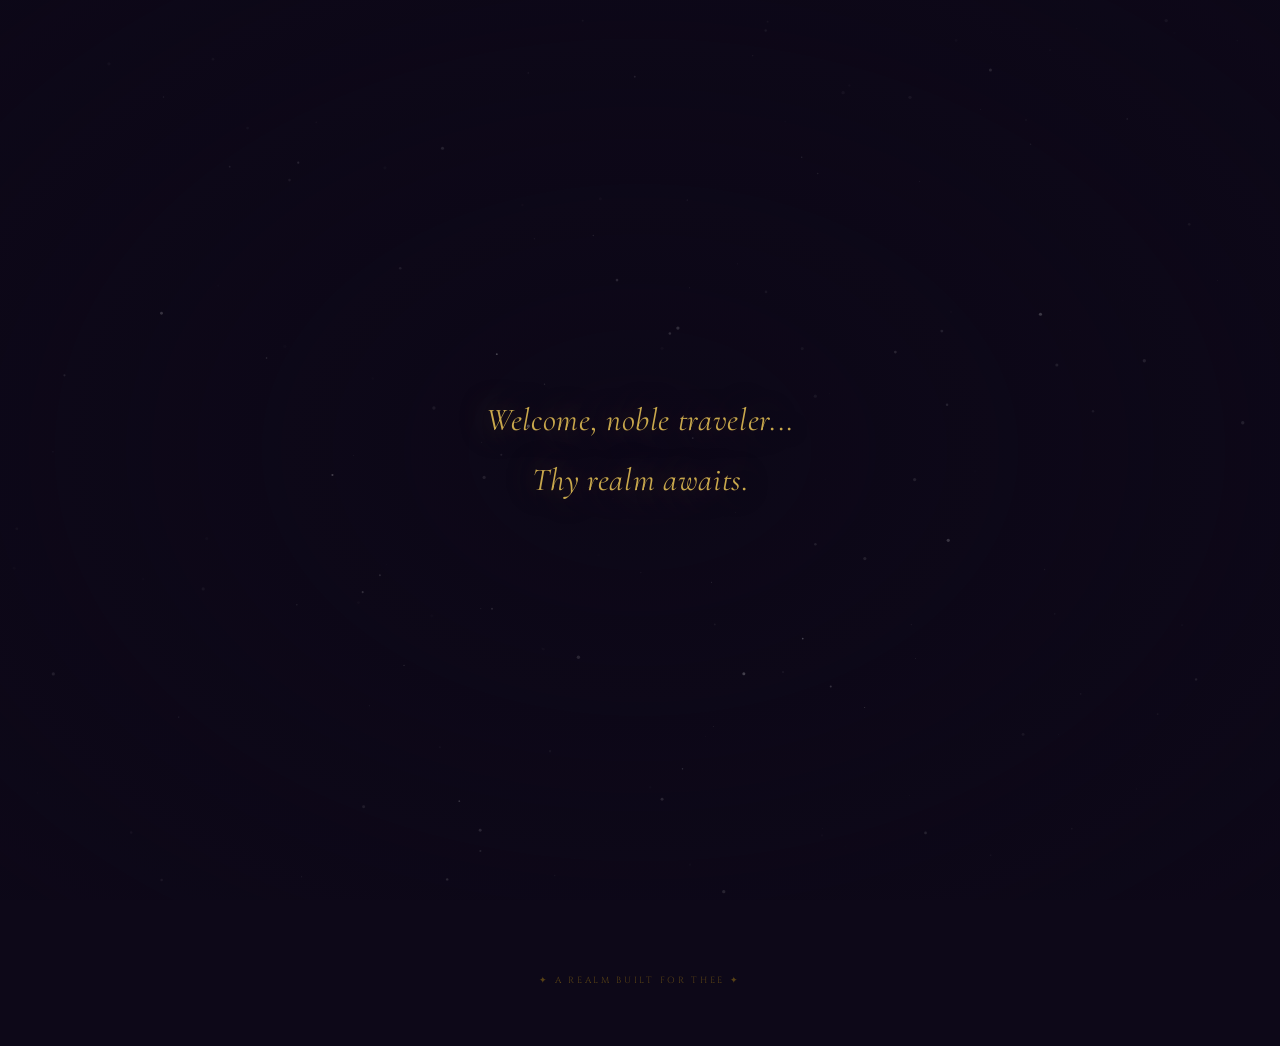
==== commit 73a96309: "Add files via upload" ====
--- a/index.html
+++ b/index.html
@@ -35,16 +35,16 @@
   background-position:center;
   opacity:0;
   transition:opacity 2.5s ease;
-  filter:brightness(0.55) saturate(0.9);
-}
-.castle-hall.visible{opacity:0.8}
+  filter:brightness(0.75) saturate(1.0);
+}
+.castle-hall.visible{opacity:1}
 .castle-hall::after{
   content:'';position:absolute;inset:0;
   background:linear-gradient(180deg,
-    rgba(13,8,24,0.7) 0%,
-    rgba(13,8,24,0.3) 30%,
-    rgba(13,8,24,0.5) 70%,
-    rgba(13,8,24,0.95) 100%
+    rgba(13,8,24,0.55) 0%,
+    rgba(13,8,24,0.2) 30%,
+    rgba(13,8,24,0.4) 70%,
+    rgba(13,8,24,0.9) 100%
   );
 }
 
@@ -319,6 +319,45 @@
 // ═══════════════════════════════════════════════
 // THE ROYAL REALM — Landing Page
 // ═══════════════════════════════════════════════
+
+// ─── PRELOAD CASTLE HALL (with .jpg → .jpeg fallback) ───
+(function(){
+  const hallEl = document.getElementById('castle-hall');
+  function tryLoad(src, onSuccess, onFail){
+    const testImg = new Image();
+    testImg.onload = ()=>onSuccess(src);
+    testImg.onerror = onFail;
+    testImg.src = src;
+  }
+  tryLoad('assets/landing/castle-hall.jpg',
+    (src)=>{
+      console.log('✦ Castle hall loaded:', src);
+      hallEl.style.backgroundImage = `url('${src}')`;
+    },
+    ()=>{
+      // Fall back to .jpeg
+      tryLoad('assets/landing/castle-hall.jpeg',
+        (src)=>{
+          console.log('✦ Castle hall loaded (jpeg):', src);
+          hallEl.style.backgroundImage = `url('${src}')`;
+        },
+        ()=>console.error('✗ Castle hall image not found at .jpg or .jpeg')
+      );
+    }
+  );
+})();
+
+// ─── DOOR IMAGES (with .jpg → .jpeg fallback) ───
+document.querySelectorAll('.door-image').forEach(img => {
+  img.addEventListener('error', function handleErr(){
+    if(this.src.endsWith('.jpg')){
+      this.src = this.src.replace(/\.jpg$/, '.jpeg');
+    } else {
+      // Both failed — show placeholder
+      this.style.display = 'none';
+    }
+  });
+});
 
 // ─── LOAD CEREMONY + QUIZ STATE ───
 function loadCeremony(){
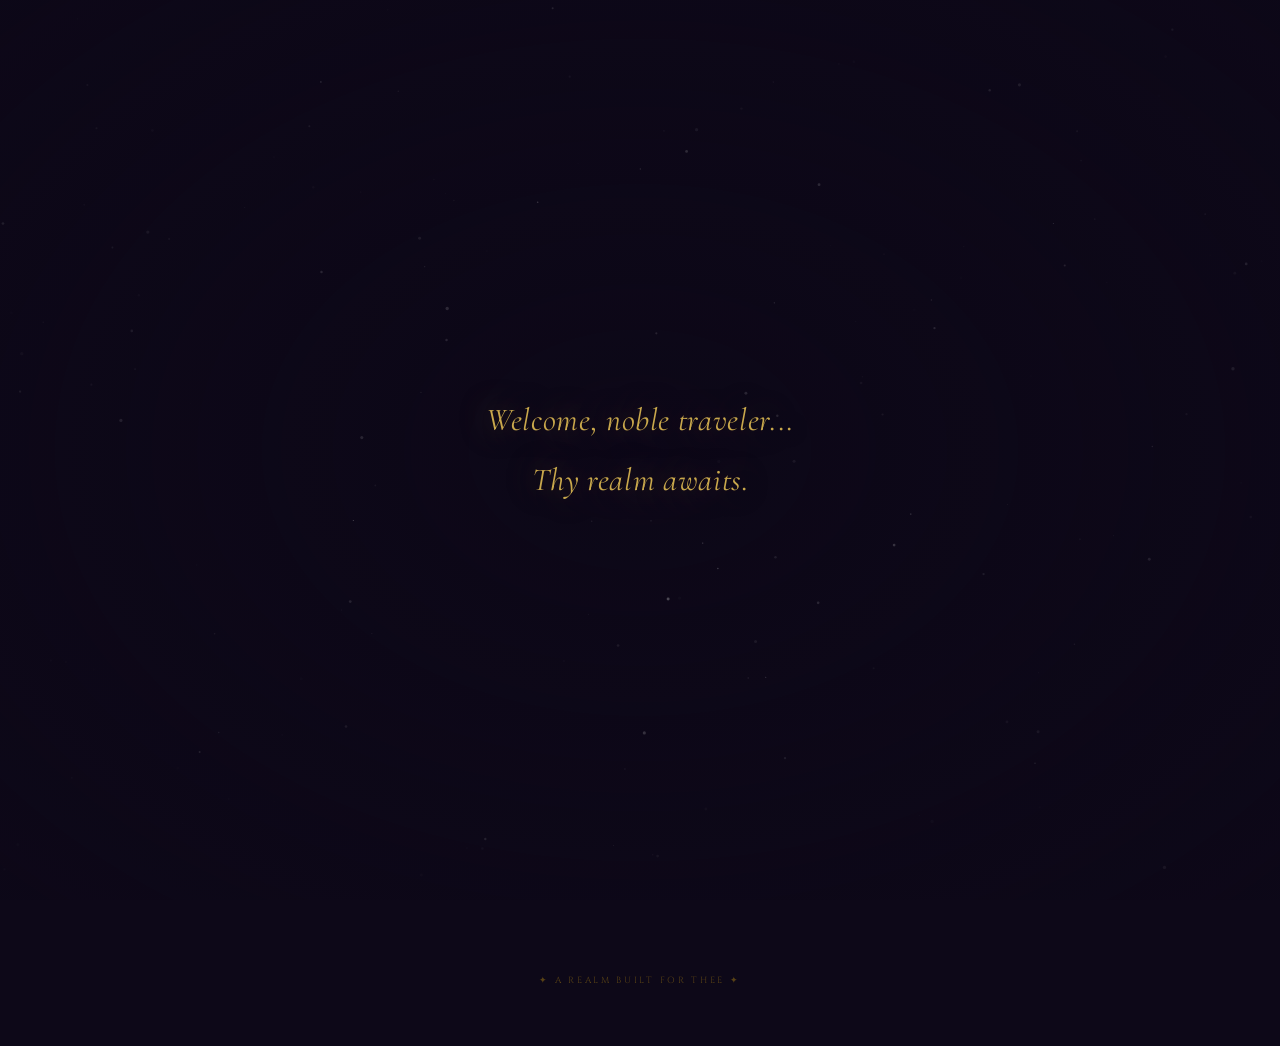
==== commit c3945f85: "Add files via upload" ====
--- a/index.html
+++ b/index.html
@@ -34,7 +34,7 @@
   background-size:cover;
   background-position:center;
   opacity:0;
-  transition:opacity 2.5s ease;
+  transition:opacity 4s ease;
   filter:brightness(0.75) saturate(1.0);
 }
 .castle-hall.visible{opacity:1}
@@ -454,12 +454,17 @@
   document.getElementById('welcome-phase').classList.add('fading');
   document.getElementById('castle-hall').classList.add('visible');
 
-  // Stagger the reveal of header, doors, greeting
+  // First: let her breathe in the castle hall on its own
+  // Then: stagger the reveal of header → doors → greeting
   setTimeout(()=>{
     document.getElementById('realm-header').classList.add('visible');
+  }, 2800);
+  setTimeout(()=>{
     document.getElementById('doors-section').classList.add('visible');
+  }, 4200);
+  setTimeout(()=>{
     setupReturningGreeting();
-  }, 800);
+  }, 5600);
 }
 
 // Tap anywhere on welcome screen to dismiss
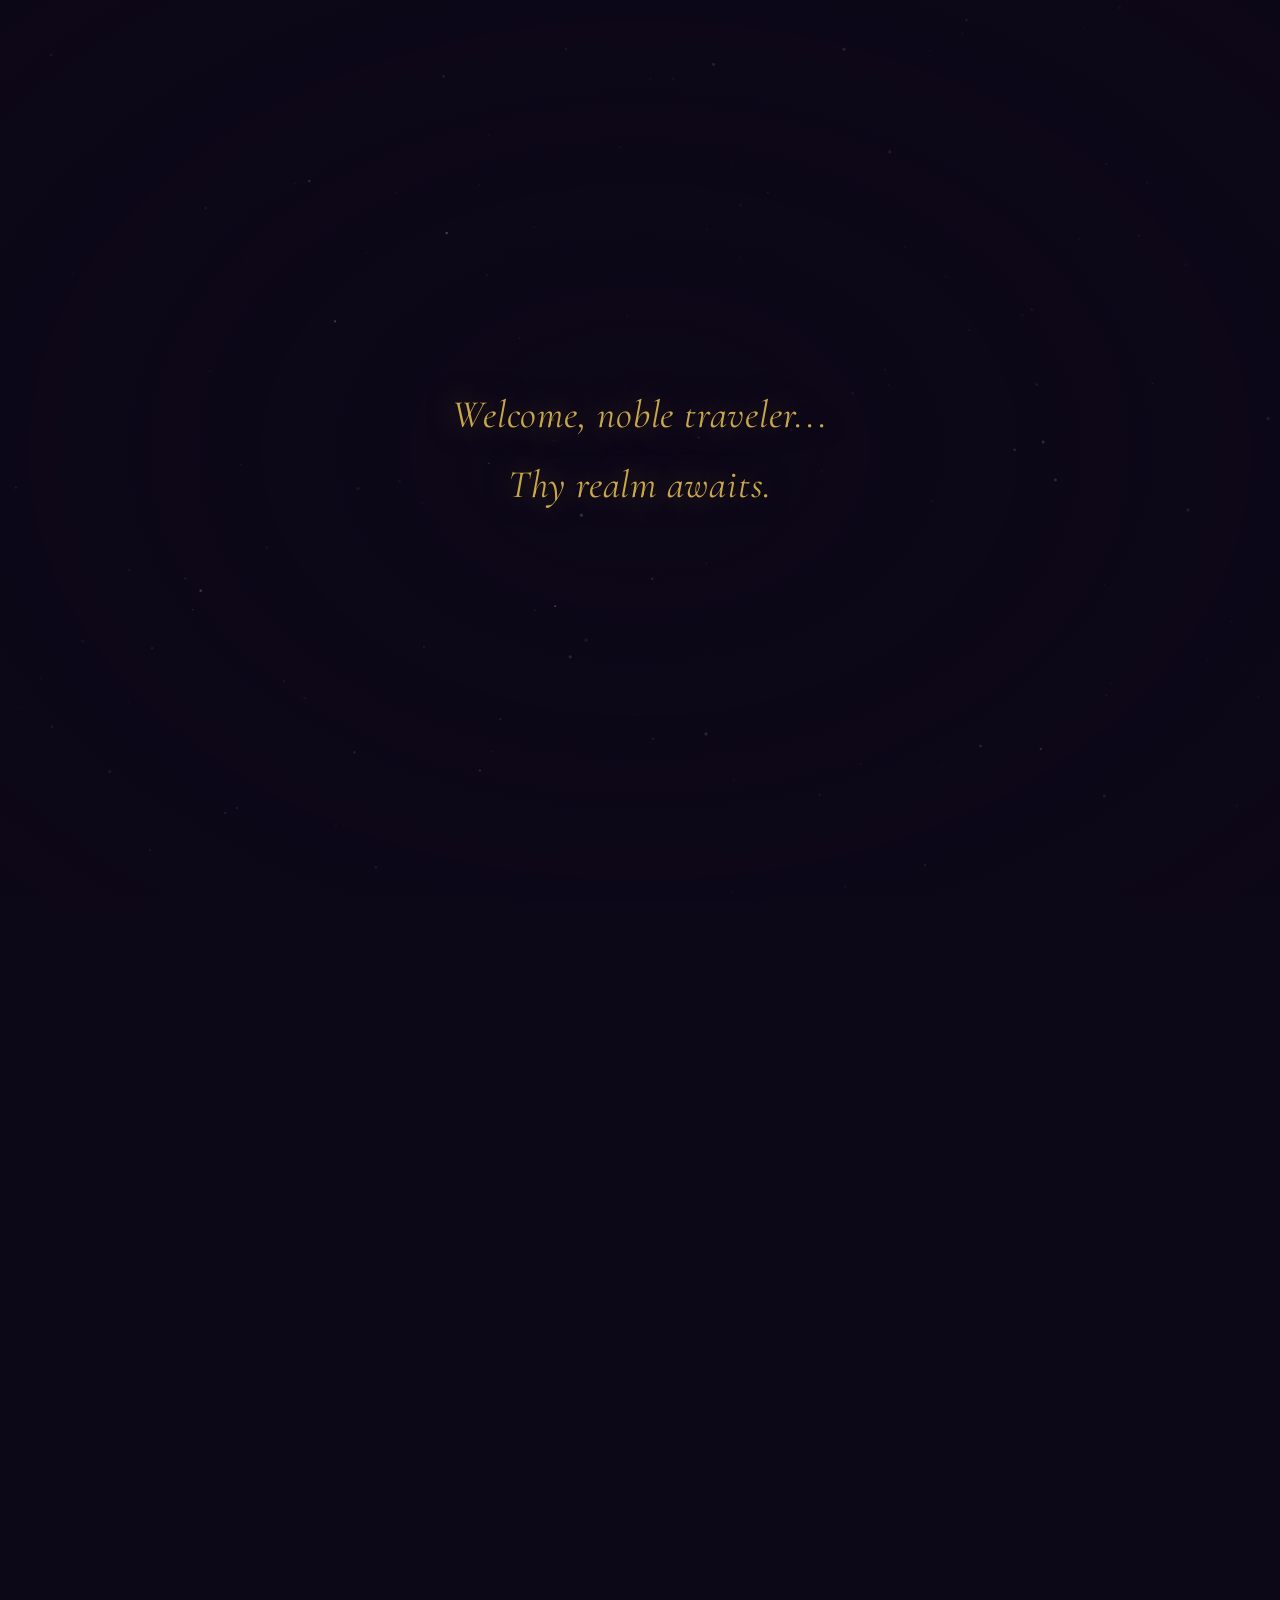
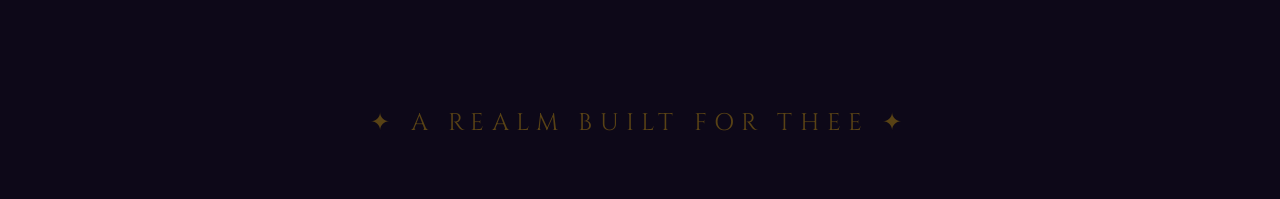
==== commit 212b1d88: "Add files via upload" ====
--- a/index.html
+++ b/index.html
@@ -7,6 +7,9 @@
 <meta name="apple-mobile-web-app-status-bar-style" content="black-translucent">
 <meta name="theme-color" content="#0D0818">
 <link rel="manifest" href="manifest.json">
+  <meta name="apple-mobile-web-app-title" content="Royal Realm">
+  <link rel="apple-touch-icon" href="assets/icons/icon-512.png">
+
 <title>The Royal Realm ✦ Welcome</title>
 <link href="https://fonts.googleapis.com/css2?family=Cinzel:wght@400;500;600;700;900&family=Cormorant+Garamond:ital,wght@0,300;0,400;0,600;1,300;1,400;1,600&family=Cormorant+Unicase:wght@300;400;600;700&family=Dancing+Script:wght@400;600;700&display=swap" rel="stylesheet">
 <style>
@@ -70,7 +73,7 @@
 
 .welcome-line{
   font-family:'Cormorant Garamond',serif;font-style:italic;
-  font-size:clamp(22px,4vw,32px);color:var(--gold);
+  font-size:clamp(27px, 4.4vw, 39px);color:var(--gold);
   text-align:center;line-height:1.5;max-width:700px;
   opacity:0;letter-spacing:0.02em;
   text-shadow:0 0 30px rgba(201,168,76,0.5);
@@ -82,7 +85,7 @@
 .welcome-name{
   font-family:'Cormorant Unicase',serif;
   font-weight:700;
-  font-size:clamp(40px,8vw,64px);
+  font-size:clamp(49px, 8.8vw, 78px);
   margin:24px 0;opacity:0;
   background:linear-gradient(180deg,var(--gold-edge) 0%,var(--gold-light) 35%,var(--gold) 60%,#a68122 100%);
   -webkit-background-clip:text;background-clip:text;
@@ -95,7 +98,7 @@
 
 #welcome-tap{
   position:absolute;bottom:60px;left:50%;transform:translateX(-50%);
-  font-family:'Cinzel',serif;font-size:11px;letter-spacing:0.3em;
+  font-family:'Cinzel',serif;font-size: 24px;letter-spacing:0.3em;
   color:var(--gold-dim);text-transform:uppercase;opacity:0;
   cursor:pointer;
 }
@@ -110,7 +113,7 @@
 .realm-header.visible{opacity:1}
 .realm-title{
   font-family:'Cormorant Unicase',serif;font-weight:700;
-  font-size:clamp(36px,6.5vw,56px);
+  font-size:clamp(44px, 7.2vw, 68px);
   background:linear-gradient(180deg,var(--gold-edge) 0%,var(--gold-light) 40%,var(--gold) 70%,#a68122 100%);
   -webkit-background-clip:text;background-clip:text;
   -webkit-text-fill-color:transparent;
@@ -119,7 +122,7 @@
 }
 .realm-subtitle{
   font-family:'Cormorant Garamond',serif;font-style:italic;
-  font-size:clamp(15px,2.5vw,20px);color:var(--cream-dim);
+  font-size:clamp(18px, 2.8vw, 24px);color:var(--cream-dim);
   max-width:600px;margin:0 auto;line-height:1.5;
 }
 .realm-divider{
@@ -130,7 +133,7 @@
   flex:1;height:1px;
   background:linear-gradient(90deg,transparent,var(--gold),transparent);
 }
-.realm-divider-star{color:var(--gold);font-size:14px}
+.realm-divider-star{color:var(--gold);font-size: 24px}
 
 /* === DOORS GRID === */
 .doors-section{
@@ -182,7 +185,7 @@
   content:'✦';font-size:64px;opacity:0.4;
 }
 .door-image-placeholder span{
-  font-family:'Cinzel',serif;font-size:10px;letter-spacing:0.2em;
+  font-family:'Cinzel',serif;font-size: 26px;letter-spacing:0.2em;
   color:var(--gold-dim);text-transform:uppercase;margin-top:12px;
 }
 /* Hide placeholder when actual image loads */
@@ -202,7 +205,7 @@
 
 .door-label{
   font-family:'Cormorant Unicase',serif;font-weight:600;
-  font-size:clamp(18px,2.5vw,24px);
+  font-size:clamp(22px, 2.8vw, 29px);
   color:var(--gold-light);
   text-align:center;line-height:1.2;
   margin-bottom:6px;
@@ -213,7 +216,7 @@
 
 .door-description{
   font-family:'Cormorant Garamond',serif;font-style:italic;
-  font-size:clamp(13px,1.8vw,16px);
+  font-size:clamp(16px, 2.0vw, 20px);
   color:var(--cream-dim);
   text-align:center;line-height:1.4;
   max-width:240px;margin:0 auto;
@@ -223,7 +226,7 @@
 .returning-greeting{
   margin-top:30px;text-align:center;
   font-family:'Cormorant Garamond',serif;font-style:italic;
-  font-size:clamp(13px,2vw,16px);color:var(--gold-dim);
+  font-size:clamp(16px, 2.2vw, 20px);color:var(--gold-dim);
   max-width:600px;
   opacity:0;transition:opacity 1.5s ease 1.5s;
 }
@@ -236,7 +239,7 @@
 /* === FOOTER === */
 .realm-footer{
   margin-top:auto;padding-top:40px;text-align:center;
-  font-family:'Cinzel',serif;font-size:9px;letter-spacing:0.3em;
+  font-family:'Cinzel',serif;font-size: 24px;letter-spacing:0.3em;
   color:var(--gold-dim);opacity:0.6;
   text-transform:uppercase;
 }
@@ -295,6 +298,17 @@
       </div>
       <div class="door-label">The Royal Chest</div>
       <div class="door-description">Where letters of magic await thee</div>
+    </a>
+
+    <a class="door-card" href="hall.html" id="hall-door">
+      <div class="door-image-wrap">
+        <img class="door-image" src="assets/landing/door-hall.jpg" alt="The Royal Portrait Hall" onerror="this.style.display='none'">
+        <div class="door-image-placeholder"><span>The Royal Portrait Hall</span></div>
+        <div class="door-spotlight"></div>
+        <div id="hall-counter-badge" style="display:none;position:absolute;top:12px;right:12px;background:radial-gradient(circle,var(--gold-light),var(--gold));color:var(--purple-deep);font-family:'Cinzel',serif;font-size:11px;font-weight:700;padding:4px 10px;border-radius:20px;z-index:3;box-shadow:0 2px 12px rgba(201,168,76,0.6)"></div>
+      </div>
+      <div class="door-label">The Royal Portrait Hall</div>
+      <div class="door-description" id="hall-door-desc">Where thy princesses are remembered</div>
     </a>
 
     <a class="door-card" href="https://beutlerde.github.io/" id="kingdom-door">
@@ -381,7 +395,8 @@
 const PRINCESS_DISPLAY = {
   'elsa':'Elsa','rapunzel':'Rapunzel','belle':'Belle','moana':'Moana',
   'raya':'Raya','aurora':'Aurora','ariel':'Ariel','tiana':'Tiana',
-  'snow-white':'Snow White','mulan':'Mulan','jasmine':'Jasmine','cinderella':'Cinderella'
+  'snow-white':'Snow White','mulan':'Mulan','jasmine':'Jasmine','cinderella':'Cinderella',
+  'anna':'Anna','merida':'Merida','pocahontas':'Pocahontas','meg':'Meg'
 };
 
 // ─── STARFIELD ───
@@ -491,6 +506,26 @@
   // Otherwise no greeting — clean first visit
 }
 
+// ─── HALL OF FAME COUNTER ───
+(function(){
+  try{
+    var hall = JSON.parse(localStorage.getItem('pq_hall_of_fame') || '[]');
+    if(hall.length > 0){
+      var badge = document.getElementById('hall-counter-badge');
+      var desc = document.getElementById('hall-door-desc');
+      if(badge){
+        badge.textContent = hall.length + ' / 16';
+        badge.style.display = 'block';
+      }
+      if(desc){
+        desc.textContent = hall.length === 16
+          ? 'All sixteen princesses revealed'
+          : hall.length + ' of 16 princesses revealed';
+      }
+    }
+  } catch(e){}
+})();
+
 // Init
 setupWelcome();
 
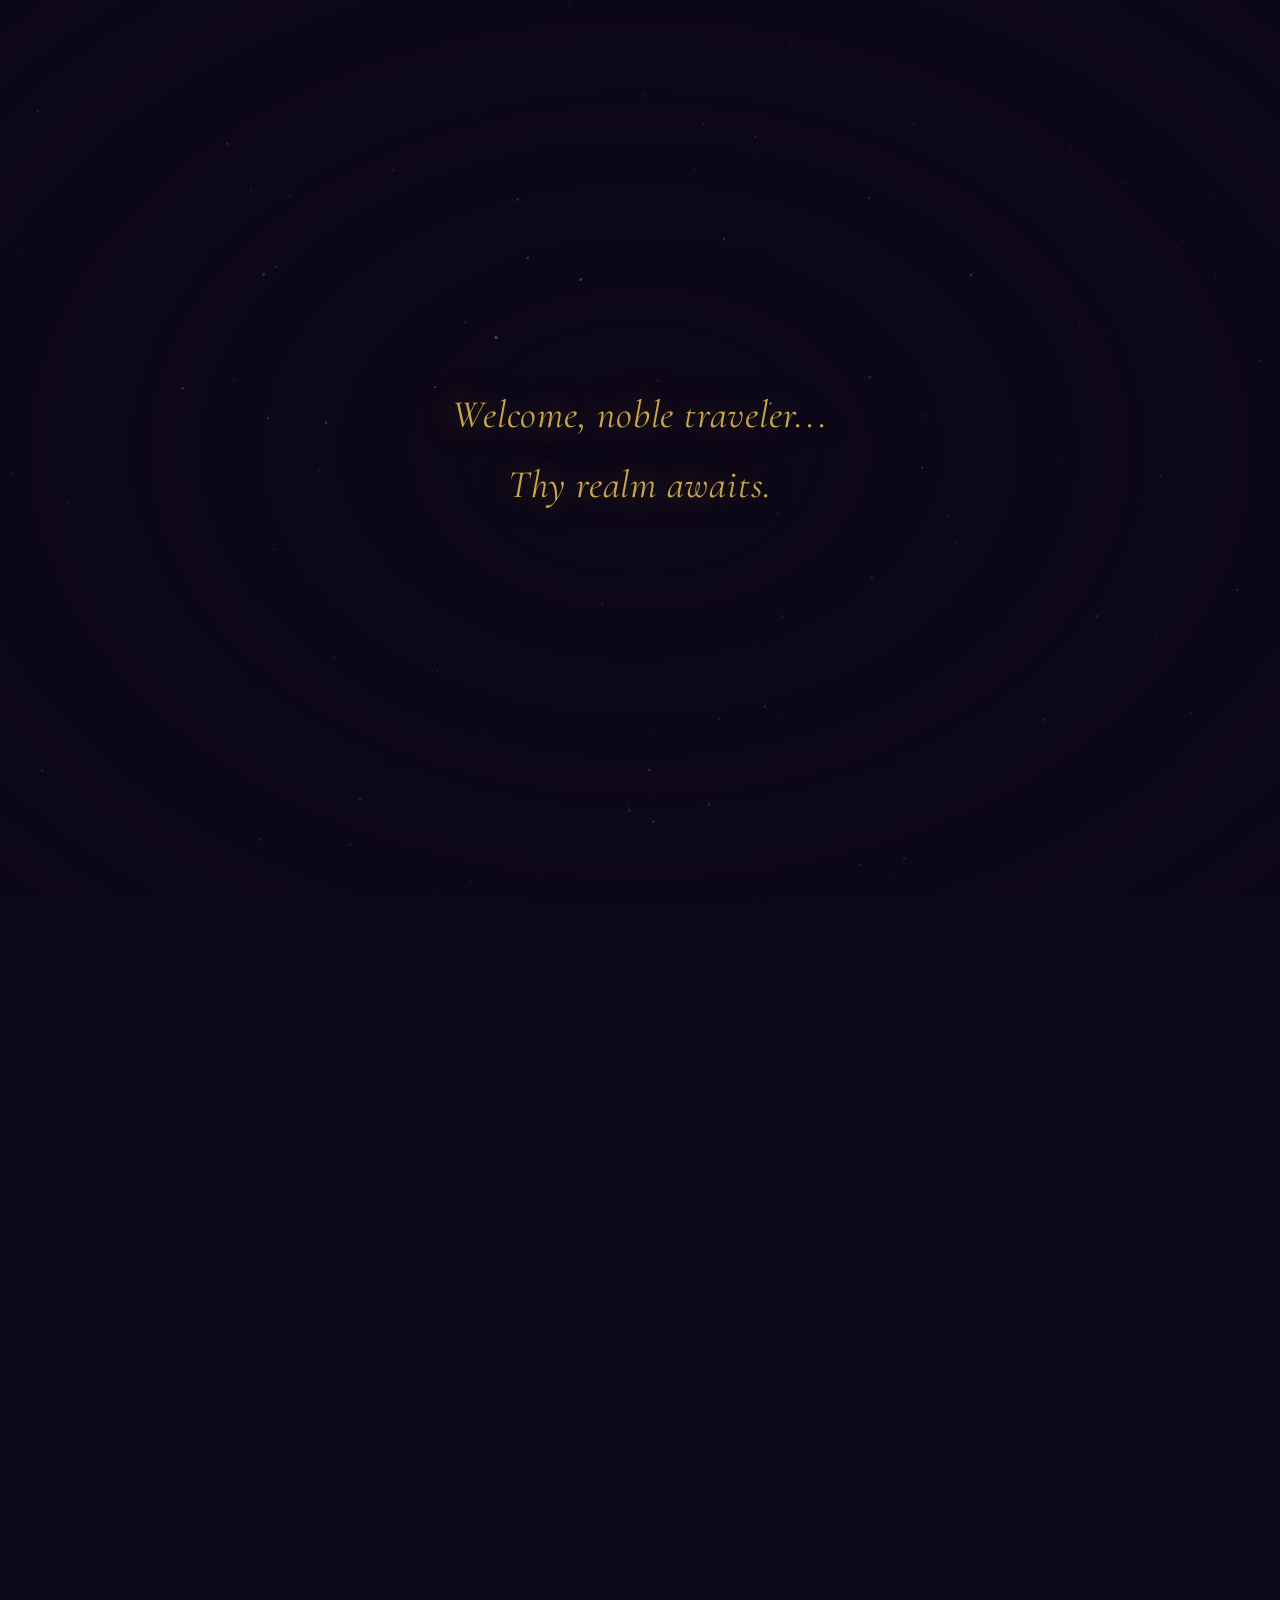
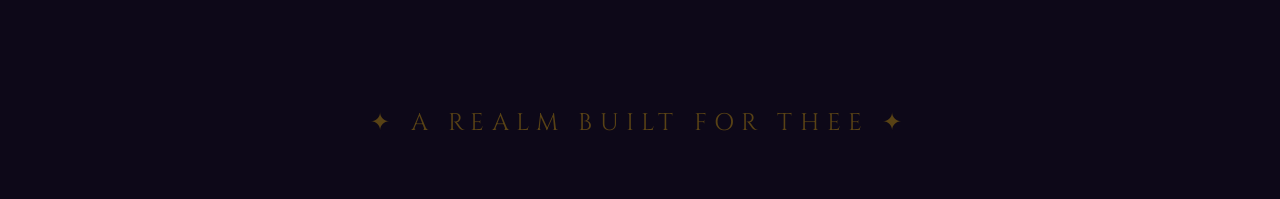
==== commit 94b04250: "Add files via upload" ====
--- a/index.html
+++ b/index.html
@@ -302,7 +302,7 @@
 
     <a class="door-card" href="hall.html" id="hall-door">
       <div class="door-image-wrap">
-        <img class="door-image" src="assets/landing/door-hall.jpg" alt="The Royal Portrait Hall" onerror="this.style.display='none'">
+        <img class="door-image" src="assets/landing/door-hall.png" alt="The Royal Portrait Hall" onerror="this.style.display='none'">
         <div class="door-image-placeholder"><span>The Royal Portrait Hall</span></div>
         <div class="door-spotlight"></div>
         <div id="hall-counter-badge" style="display:none;position:absolute;top:12px;right:12px;background:radial-gradient(circle,var(--gold-light),var(--gold));color:var(--purple-deep);font-family:'Cinzel',serif;font-size:11px;font-weight:700;padding:4px 10px;border-radius:20px;z-index:3;box-shadow:0 2px 12px rgba(201,168,76,0.6)"></div>
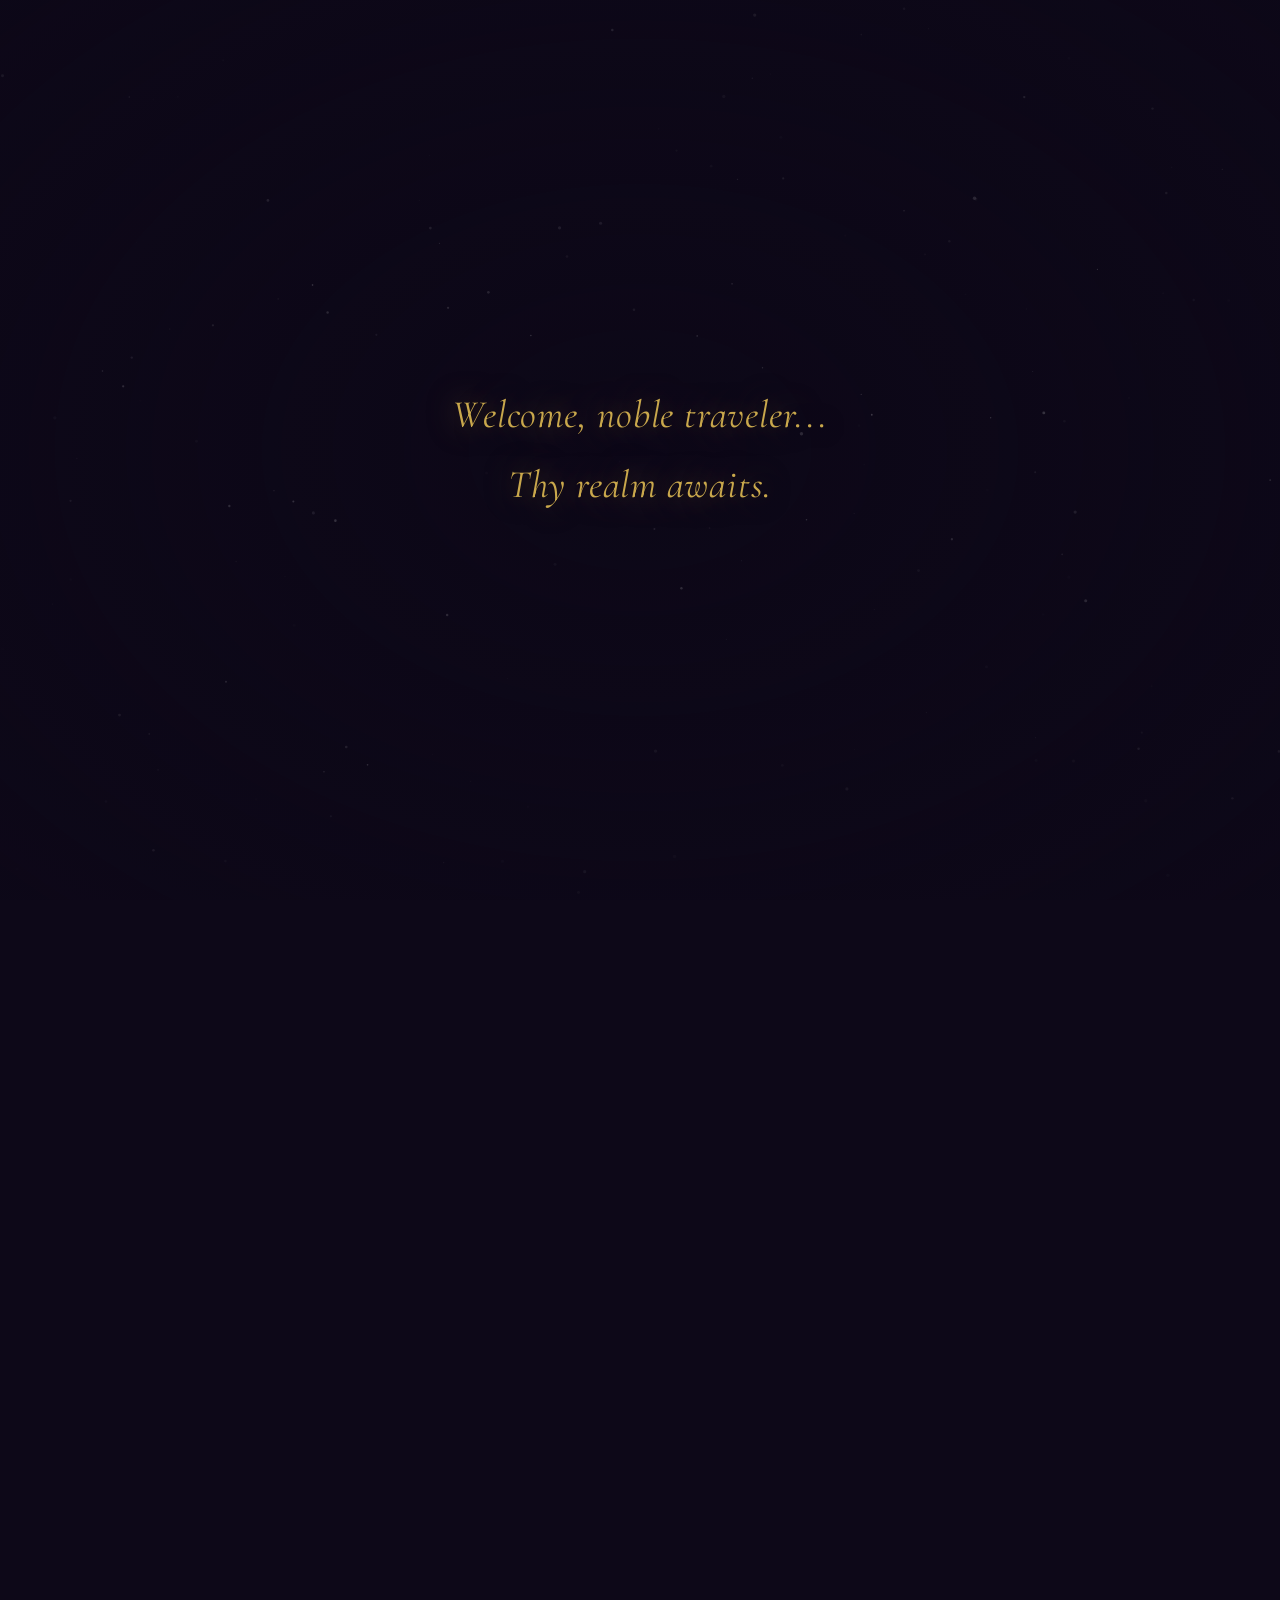
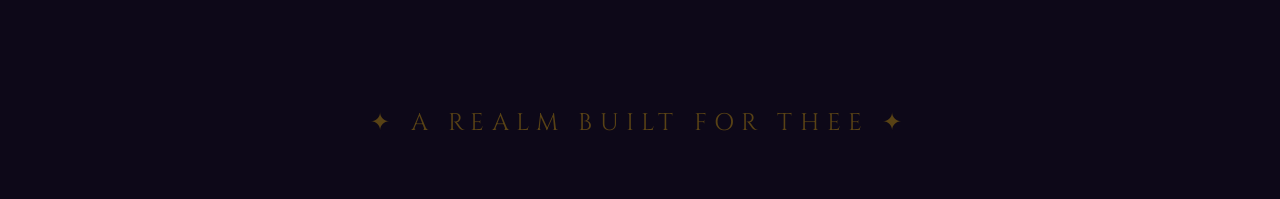
==== commit e0e66348: "Add files via upload" ====
--- a/index.html
+++ b/index.html
@@ -302,7 +302,7 @@
 
     <a class="door-card" href="hall.html" id="hall-door">
       <div class="door-image-wrap">
-        <img class="door-image" src="assets/landing/door-hall.png" alt="The Royal Portrait Hall" onerror="this.style.display='none'">
+        <img class="door-image" src="assets/landing/door-hall.PNG" alt="The Royal Portrait Hall" onerror="this.src='assets/landing/door-hall.png';this.onerror=function(){this.style.display='none'}">
         <div class="door-image-placeholder"><span>The Royal Portrait Hall</span></div>
         <div class="door-spotlight"></div>
         <div id="hall-counter-badge" style="display:none;position:absolute;top:12px;right:12px;background:radial-gradient(circle,var(--gold-light),var(--gold));color:var(--purple-deep);font-family:'Cinzel',serif;font-size:11px;font-weight:700;padding:4px 10px;border-radius:20px;z-index:3;box-shadow:0 2px 12px rgba(201,168,76,0.6)"></div>
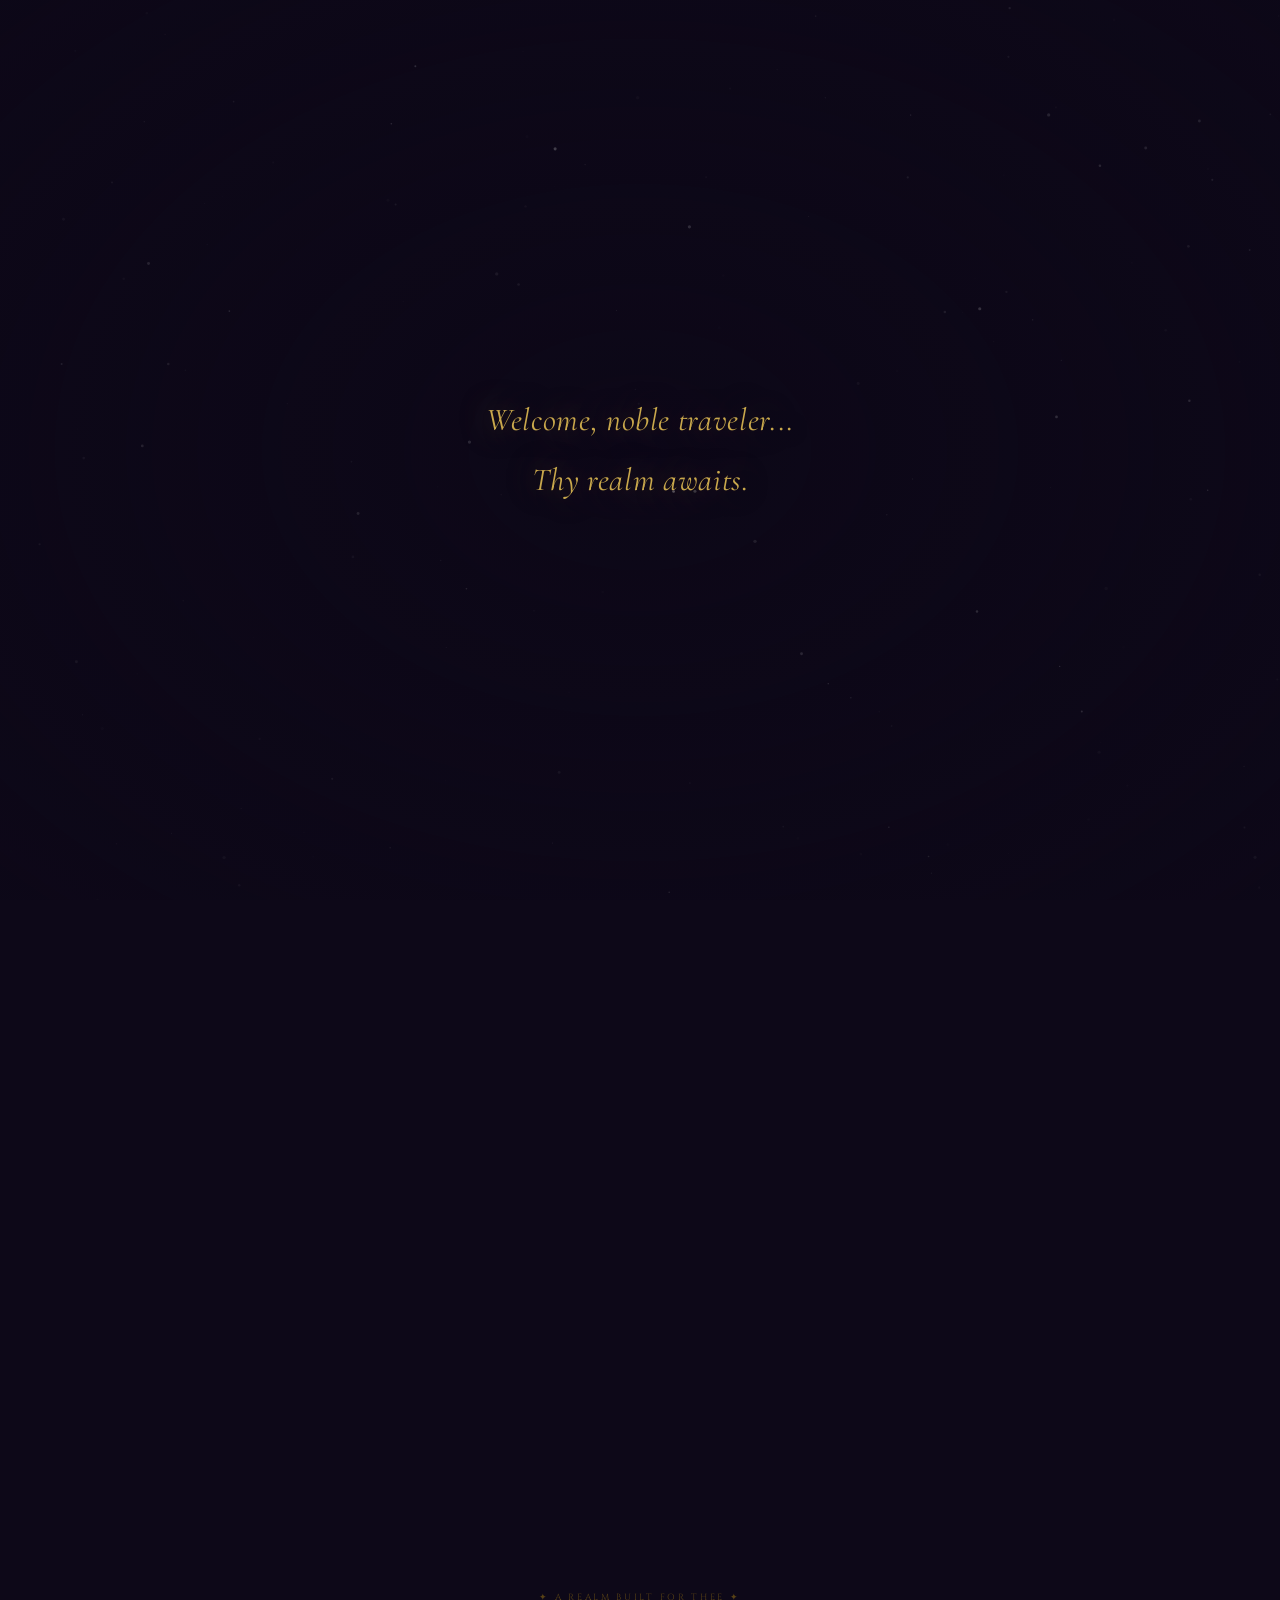
==== commit 15f598a3: "Add files via upload" ====
--- a/index.html
+++ b/index.html
@@ -73,7 +73,7 @@
 
 .welcome-line{
   font-family:'Cormorant Garamond',serif;font-style:italic;
-  font-size:clamp(27px, 4.4vw, 39px);color:var(--gold);
+  font-size:clamp(22px, 4.0vw, 32px);color:var(--gold);
   text-align:center;line-height:1.5;max-width:700px;
   opacity:0;letter-spacing:0.02em;
   text-shadow:0 0 30px rgba(201,168,76,0.5);
@@ -85,7 +85,7 @@
 .welcome-name{
   font-family:'Cormorant Unicase',serif;
   font-weight:700;
-  font-size:clamp(49px, 8.8vw, 78px);
+  font-size:clamp(40px, 8.0vw, 64px);
   margin:24px 0;opacity:0;
   background:linear-gradient(180deg,var(--gold-edge) 0%,var(--gold-light) 35%,var(--gold) 60%,#a68122 100%);
   -webkit-background-clip:text;background-clip:text;
@@ -98,7 +98,7 @@
 
 #welcome-tap{
   position:absolute;bottom:60px;left:50%;transform:translateX(-50%);
-  font-family:'Cinzel',serif;font-size: 24px;letter-spacing:0.3em;
+  font-family:'Cinzel',serif;font-size: 9px;letter-spacing:0.3em;
   color:var(--gold-dim);text-transform:uppercase;opacity:0;
   cursor:pointer;
 }
@@ -113,7 +113,7 @@
 .realm-header.visible{opacity:1}
 .realm-title{
   font-family:'Cormorant Unicase',serif;font-weight:700;
-  font-size:clamp(44px, 7.2vw, 68px);
+  font-size:clamp(36px, 6.5vw, 56px);
   background:linear-gradient(180deg,var(--gold-edge) 0%,var(--gold-light) 40%,var(--gold) 70%,#a68122 100%);
   -webkit-background-clip:text;background-clip:text;
   -webkit-text-fill-color:transparent;
@@ -122,7 +122,7 @@
 }
 .realm-subtitle{
   font-family:'Cormorant Garamond',serif;font-style:italic;
-  font-size:clamp(18px, 2.8vw, 24px);color:var(--cream-dim);
+  font-size:clamp(15px, 2.5vw, 20px);color:var(--cream-dim);
   max-width:600px;margin:0 auto;line-height:1.5;
 }
 .realm-divider{
@@ -133,7 +133,7 @@
   flex:1;height:1px;
   background:linear-gradient(90deg,transparent,var(--gold),transparent);
 }
-.realm-divider-star{color:var(--gold);font-size: 24px}
+.realm-divider-star{color:var(--gold);font-size: 9px}
 
 /* === DOORS GRID === */
 .doors-section{
@@ -185,7 +185,7 @@
   content:'✦';font-size:64px;opacity:0.4;
 }
 .door-image-placeholder span{
-  font-family:'Cinzel',serif;font-size: 26px;letter-spacing:0.2em;
+  font-family:'Cinzel',serif;font-size: 10px;letter-spacing:0.2em;
   color:var(--gold-dim);text-transform:uppercase;margin-top:12px;
 }
 /* Hide placeholder when actual image loads */
@@ -205,7 +205,7 @@
 
 .door-label{
   font-family:'Cormorant Unicase',serif;font-weight:600;
-  font-size:clamp(22px, 2.8vw, 29px);
+  font-size:clamp(18px, 2.5vw, 24px);
   color:var(--gold-light);
   text-align:center;line-height:1.2;
   margin-bottom:6px;
@@ -216,7 +216,7 @@
 
 .door-description{
   font-family:'Cormorant Garamond',serif;font-style:italic;
-  font-size:clamp(16px, 2.0vw, 20px);
+  font-size:clamp(13px, 1.8vw, 16px);
   color:var(--cream-dim);
   text-align:center;line-height:1.4;
   max-width:240px;margin:0 auto;
@@ -226,7 +226,7 @@
 .returning-greeting{
   margin-top:30px;text-align:center;
   font-family:'Cormorant Garamond',serif;font-style:italic;
-  font-size:clamp(16px, 2.2vw, 20px);color:var(--gold-dim);
+  font-size:clamp(13px, 2.0vw, 16px);color:var(--gold-dim);
   max-width:600px;
   opacity:0;transition:opacity 1.5s ease 1.5s;
 }
@@ -239,7 +239,7 @@
 /* === FOOTER === */
 .realm-footer{
   margin-top:auto;padding-top:40px;text-align:center;
-  font-family:'Cinzel',serif;font-size: 24px;letter-spacing:0.3em;
+  font-family:'Cinzel',serif;font-size: 9px;letter-spacing:0.3em;
   color:var(--gold-dim);opacity:0.6;
   text-transform:uppercase;
 }
@@ -302,7 +302,7 @@
 
     <a class="door-card" href="hall.html" id="hall-door">
       <div class="door-image-wrap">
-        <img class="door-image" src="assets/landing/door-hall.PNG" alt="The Royal Portrait Hall" onerror="this.src='assets/landing/door-hall.png';this.onerror=function(){this.style.display='none'}">
+        <img class="door-image" src="assets/landing/door-hall.PNG" alt="The Royal Portrait Hall" onerror="this.onerror=null;this.style.display='none'">
         <div class="door-image-placeholder"><span>The Royal Portrait Hall</span></div>
         <div class="door-spotlight"></div>
         <div id="hall-counter-badge" style="display:none;position:absolute;top:12px;right:12px;background:radial-gradient(circle,var(--gold-light),var(--gold));color:var(--purple-deep);font-family:'Cinzel',serif;font-size:11px;font-weight:700;padding:4px 10px;border-radius:20px;z-index:3;box-shadow:0 2px 12px rgba(201,168,76,0.6)"></div>
